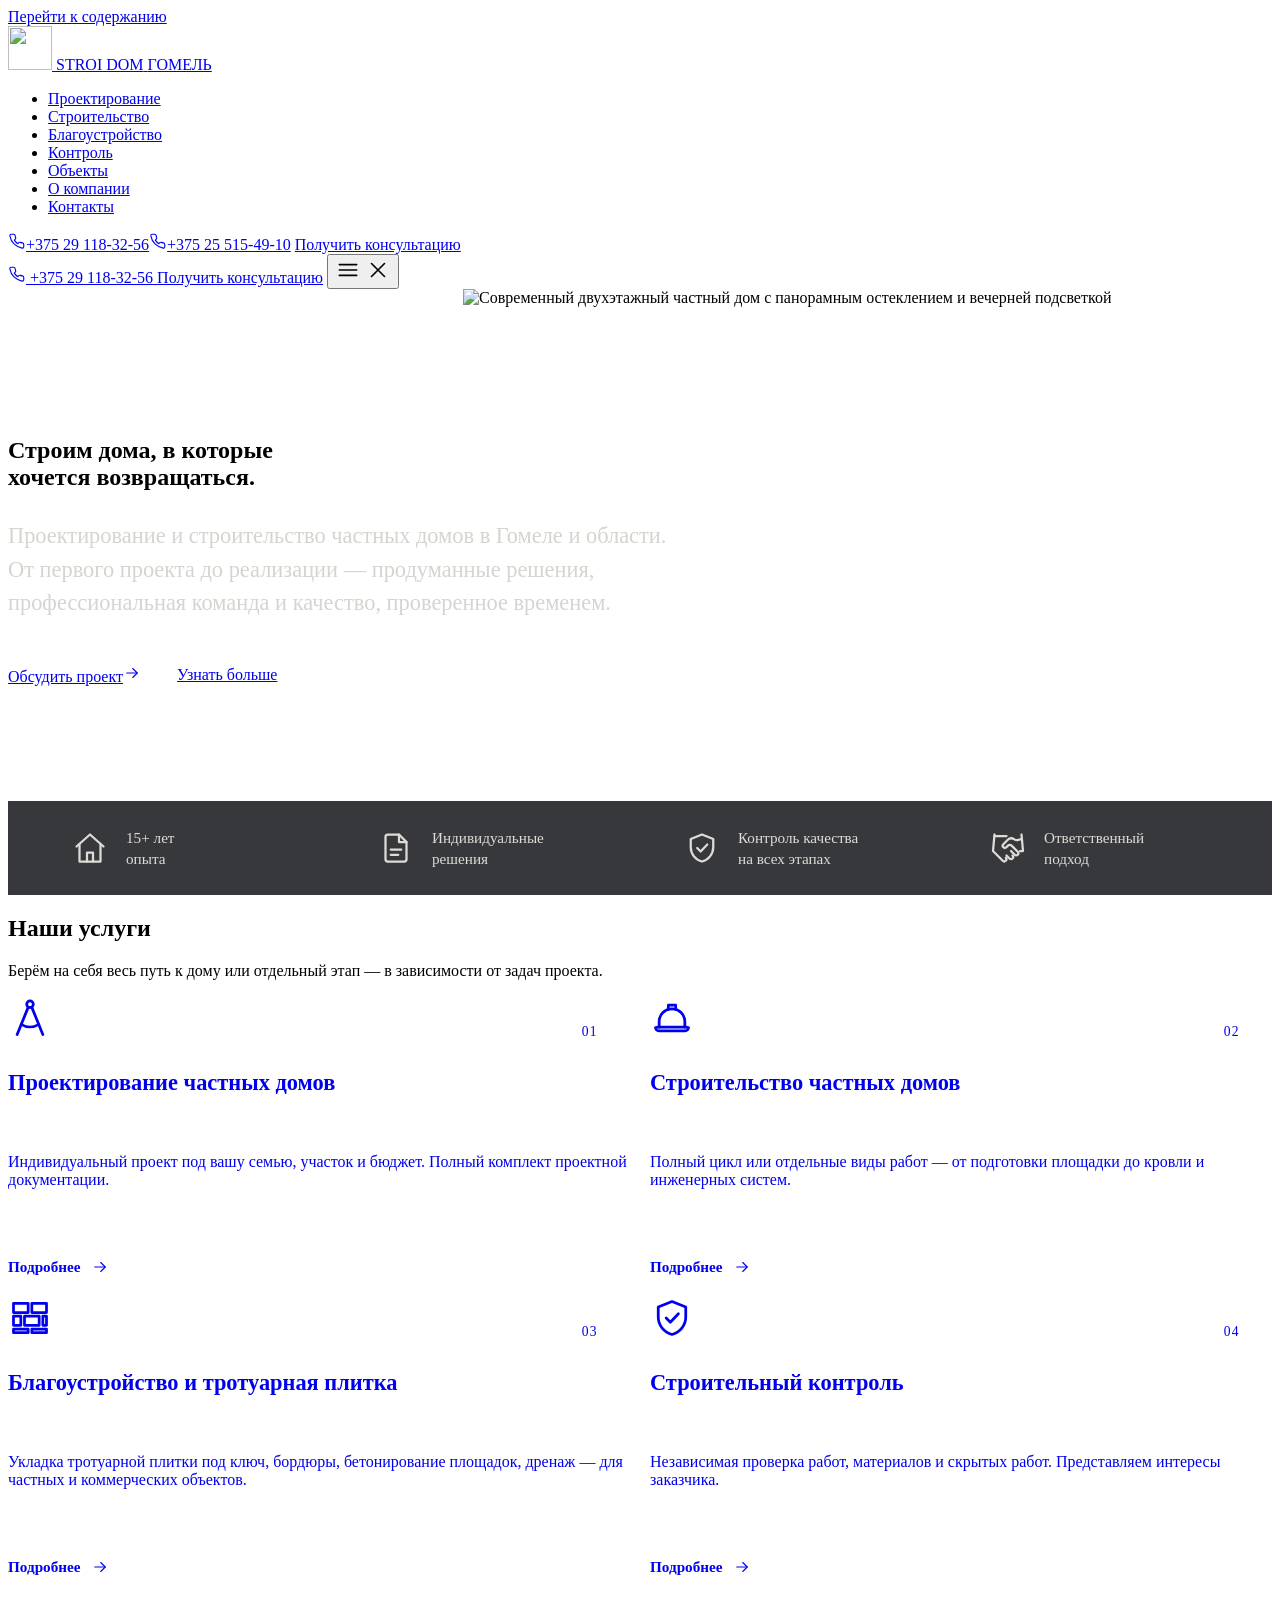
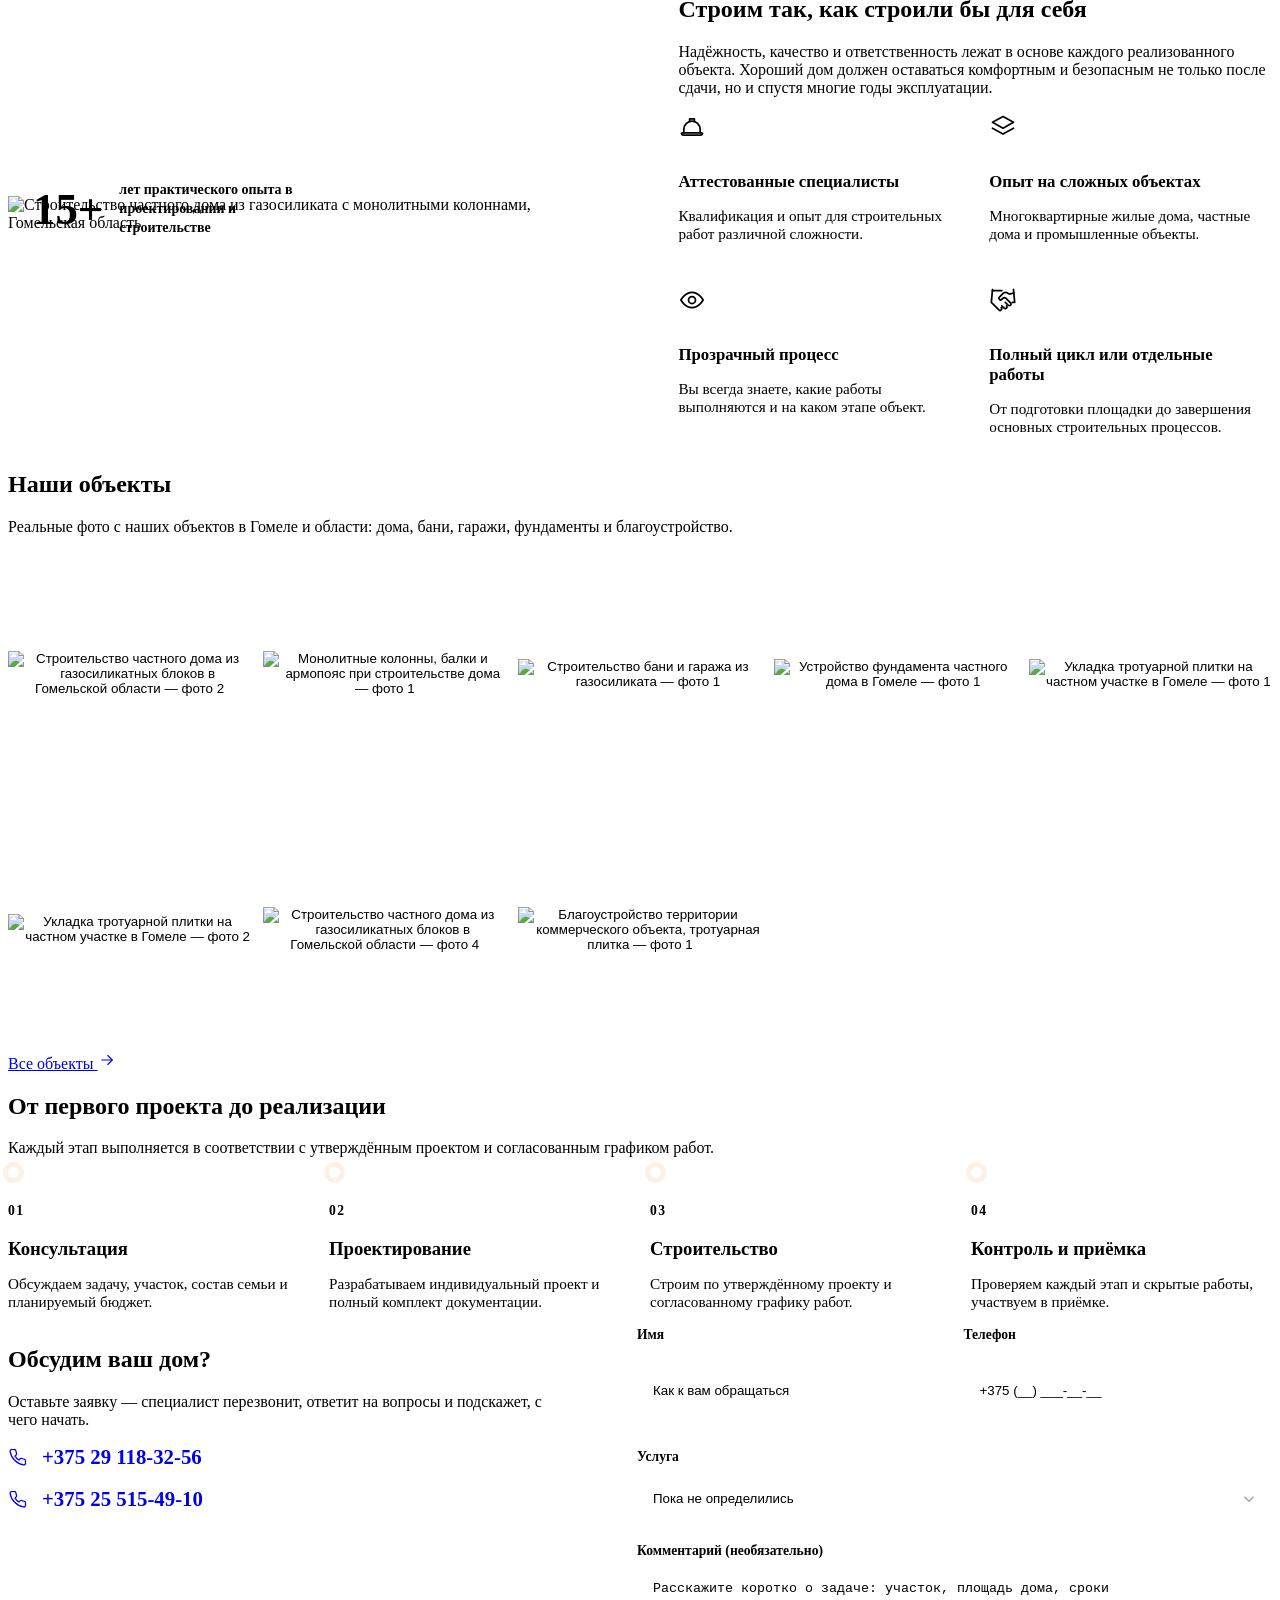
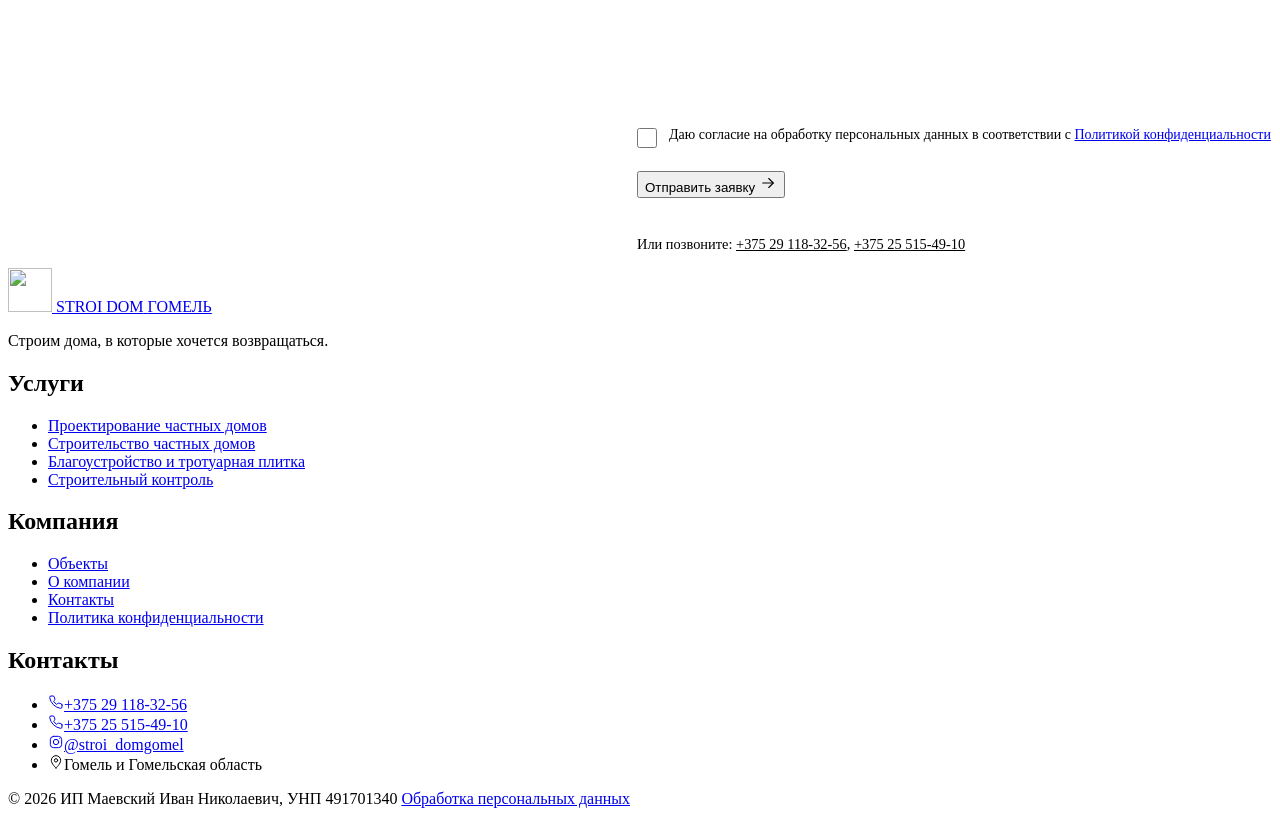
==== index.html @ 39a3c369 "Update preview: fixed mobile menu, logo mark, photo gallery" ====
<!DOCTYPE html><html lang="ru"> <head><meta charset="utf-8"><meta name="viewport" content="width=device-width, initial-scale=1"><title>Проектирование и строительство частных домов в Гомеле — Строй Дом</title><meta name="description" content="Проектирование и строительство частных домов в Гомеле и Гомельской области, строительный контроль. Аттестованные специалисты, более 15 лет опыта, гарантия 3 года. Бесплатная консультация."><link rel="canonical" href="https://mad-ninja.github.io/"><meta name="robots" content="noindex, nofollow"><meta property="og:type" content="website"><meta property="og:locale" content="ru_BY"><meta property="og:site_name" content="Строй Дом"><meta property="og:title" content="Проектирование и строительство частных домов в Гомеле — Строй Дом"><meta property="og:description" content="Проектирование и строительство частных домов в Гомеле и Гомельской области, строительный контроль. Аттестованные специалисты, более 15 лет опыта, гарантия 3 года. Бесплатная консультация."><meta property="og:url" content="https://mad-ninja.github.io/"><meta property="og:image" content="https://mad-ninja.github.io/og.jpg"><meta property="og:image:width" content="1200"><meta property="og:image:height" content="630"><meta name="twitter:card" content="summary_large_image"><link rel="icon" href="/stroi-dom-preview/favicon.svg" type="image/svg+xml"><link rel="apple-touch-icon" href="/stroi-dom-preview/apple-touch-icon.png"><meta name="theme-color" content="#121316"><link rel="sitemap" href="/stroi-dom-preview/sitemap-index.xml"><script type="application/ld+json">{"@context":"https://schema.org","@type":"HomeAndConstructionBusiness","@id":"https://mad-ninja.github.io/#organization","name":"Строй Дом","slogan":"Строим дома, в которые хочется возвращаться.","description":"Проектирование и строительство частных домов в Гомеле и Гомельской области, строительный контроль. Аттестованные специалисты, более 15 лет практического опыта.","url":"https://mad-ninja.github.io/stroi-dom-preview/","logo":"https://mad-ninja.github.io/favicon.svg","image":"https://mad-ninja.github.io/og.jpg","telephone":["+375291183256","+375255154910"],"areaServed":"Гомель и Гомельская область","address":{"@type":"PostalAddress","addressLocality":"Гомель","addressRegion":"Гомельская область","addressCountry":"BY"},"sameAs":["https://www.instagram.com/stroi_domgomel/"],"legalName":"ИП Маевский Иван Николаевич","taxID":"491701340"}</script><script>document.documentElement.classList.add('js');</script><link rel="stylesheet" href="/stroi-dom-preview/_astro/blagoustrojstvo.CrqkXJ3T.css">
<style>.hero[data-astro-cid-bbe6dxrz]{position:relative;overflow:hidden;background:var(--bg)}.hero__media[data-astro-cid-bbe6dxrz]{position:absolute;top:0;right:0;bottom:92px;width:64%}.hero__media[data-astro-cid-bbe6dxrz] img{width:100%;height:100%;object-fit:cover;object-position:center}.hero__media[data-astro-cid-bbe6dxrz]:after{content:"";position:absolute;inset:0;background:linear-gradient(90deg,var(--bg) 0%,rgba(18,19,22,.75) 22%,rgba(18,19,22,0) 55%),linear-gradient(0deg,var(--bg) 0%,rgba(18,19,22,0) 30%)}.hero__content[data-astro-cid-bbe6dxrz]{position:relative;z-index:1;padding-block:clamp(72px,10vw,150px) clamp(80px,9vw,140px)}.hero__title[data-astro-cid-bbe6dxrz]{max-width:11.5em}.hero__title[data-astro-cid-bbe6dxrz] em{font-style:normal;color:var(--accent)}.hero__lead[data-astro-cid-bbe6dxrz]{margin-top:28px;max-width:30em;font-size:clamp(1.1rem,1rem + .5vw,1.4rem);color:#d6d4cf;line-height:1.5}.hero__lead[data-astro-cid-bbe6dxrz] em{font-style:normal;color:var(--accent)}.hero__actions[data-astro-cid-bbe6dxrz]{display:flex;flex-wrap:wrap;align-items:center;gap:20px 36px;margin-top:44px}.hero__features[data-astro-cid-bbe6dxrz]{position:relative;z-index:1;border-block:1px solid var(--line);background:#17181cdb;backdrop-filter:blur(8px)}.hero__features-list[data-astro-cid-bbe6dxrz]{list-style:none;margin:0 auto;display:grid;grid-template-columns:repeat(4,1fr)}.hero__features-list[data-astro-cid-bbe6dxrz] li[data-astro-cid-bbe6dxrz]{display:flex;align-items:center;gap:18px;padding:26px 24px;font-size:.95rem;line-height:1.4;color:#dedcd7}.hero__features-list[data-astro-cid-bbe6dxrz] li[data-astro-cid-bbe6dxrz]+li[data-astro-cid-bbe6dxrz]{border-left:1px solid var(--line)}.hero__features-list[data-astro-cid-bbe6dxrz] svg{flex:none}@media(max-width:980px){.hero__features-list[data-astro-cid-bbe6dxrz]{grid-template-columns:repeat(2,1fr)}.hero__features-list[data-astro-cid-bbe6dxrz] li[data-astro-cid-bbe6dxrz]:nth-child(3){border-left:0}.hero__features-list[data-astro-cid-bbe6dxrz] li[data-astro-cid-bbe6dxrz]:nth-child(n+3){border-top:1px solid var(--line)}}@media(max-width:860px){.hero[data-astro-cid-bbe6dxrz]{display:flex;flex-direction:column}.hero__media[data-astro-cid-bbe6dxrz]{position:relative;width:100%;aspect-ratio:16 / 10;bottom:auto;order:-1}.hero__media[data-astro-cid-bbe6dxrz]:after{background:linear-gradient(0deg,var(--bg) 0%,rgba(18,19,22,0) 45%)}.hero__content[data-astro-cid-bbe6dxrz]{padding-block:8px 56px;margin-top:-32px}}@media(max-width:520px){.hero__features-list[data-astro-cid-bbe6dxrz]{grid-template-columns:1fr;padding:0}.hero__features-list[data-astro-cid-bbe6dxrz] li[data-astro-cid-bbe6dxrz]{padding:18px var(--gutter);border-left:0!important}.hero__features-list[data-astro-cid-bbe6dxrz] li[data-astro-cid-bbe6dxrz]+li[data-astro-cid-bbe6dxrz]{border-top:1px solid var(--line)}.hero__actions[data-astro-cid-bbe6dxrz] .btn--primary[data-astro-cid-bbe6dxrz]{width:100%}}
.lead-form[data-astro-cid-xyq5hly5]{display:grid;gap:22px}.lead-form__grid[data-astro-cid-xyq5hly5]{display:grid;grid-template-columns:1fr 1fr;gap:18px}.field[data-astro-cid-xyq5hly5]{display:grid;gap:8px}.field--wide[data-astro-cid-xyq5hly5]{grid-column:1 / -1}.field__label[data-astro-cid-xyq5hly5]{font-size:.85rem;font-weight:600;color:var(--text-muted)}.field[data-astro-cid-xyq5hly5] input[data-astro-cid-xyq5hly5],.field[data-astro-cid-xyq5hly5] select[data-astro-cid-xyq5hly5],.field[data-astro-cid-xyq5hly5] textarea[data-astro-cid-xyq5hly5]{width:100%;min-height:52px;padding:14px 16px;border-radius:var(--radius);background:var(--bg);border:1px solid var(--line-strong);color:var(--text);transition:border-color .2s}.field[data-astro-cid-xyq5hly5] textarea[data-astro-cid-xyq5hly5]{resize:vertical;min-height:110px}.field[data-astro-cid-xyq5hly5] select[data-astro-cid-xyq5hly5]{appearance:none;background-image:url("data:image/svg+xml,%3Csvg xmlns='http://www.w3.org/2000/svg' viewBox='0 0 24 24' fill='none' stroke='%23a3a29e' stroke-width='2'%3E%3Cpath d='m6 9 6 6 6-6'/%3E%3C/svg%3E");background-repeat:no-repeat;background-position:right 14px center;background-size:18px;padding-right:44px}.field[data-astro-cid-xyq5hly5] input[data-astro-cid-xyq5hly5]::placeholder,.field[data-astro-cid-xyq5hly5] textarea[data-astro-cid-xyq5hly5]::placeholder{color:var(--text-dim)}.field[data-astro-cid-xyq5hly5] input[data-astro-cid-xyq5hly5]:focus,.field[data-astro-cid-xyq5hly5] select[data-astro-cid-xyq5hly5]:focus,.field[data-astro-cid-xyq5hly5] textarea[data-astro-cid-xyq5hly5]:focus{outline:none;border-color:var(--accent)}.field[data-astro-cid-xyq5hly5].is-invalid input[data-astro-cid-xyq5hly5]{border-color:var(--danger)}.hp[data-astro-cid-xyq5hly5]{position:absolute;left:-9999px;width:1px;height:1px;overflow:hidden}.consent[data-astro-cid-xyq5hly5]{display:flex;gap:12px;align-items:flex-start;font-size:.875rem;color:var(--text-muted);cursor:pointer}.consent[data-astro-cid-xyq5hly5] input[data-astro-cid-xyq5hly5]{flex:none;width:20px;height:20px;margin:1px 0 0;accent-color:var(--accent)}.consent[data-astro-cid-xyq5hly5].is-invalid{color:var(--danger)}.lead-form__footer[data-astro-cid-xyq5hly5]{display:flex;align-items:center;gap:20px;flex-wrap:wrap}.lead-form__status[data-astro-cid-xyq5hly5]{font-size:.95rem}.lead-form__status[data-astro-cid-xyq5hly5].is-ok{color:#8fcf9a}.lead-form__status[data-astro-cid-xyq5hly5].is-error{color:var(--danger)}.lead-form__alt[data-astro-cid-xyq5hly5]{font-size:.9rem}.lead-form__alt[data-astro-cid-xyq5hly5] a[data-astro-cid-xyq5hly5]{color:var(--text);white-space:nowrap}@media(max-width:600px){.lead-form__grid[data-astro-cid-xyq5hly5]{grid-template-columns:1fr}.lead-form__footer[data-astro-cid-xyq5hly5] .btn[data-astro-cid-xyq5hly5]{width:100%}}
.gallery[data-astro-cid-ihllb3az]{display:grid;grid-template-columns:repeat(auto-fill,minmax(230px,1fr));gap:12px}.gallery__item[data-astro-cid-ihllb3az]{position:relative;padding:0;border:0;border-radius:var(--radius);overflow:hidden;cursor:zoom-in;aspect-ratio:1;background:var(--surface)}.gallery__item[data-astro-cid-ihllb3az] img{width:100%;height:100%;object-fit:cover;transition:transform .5s var(--ease),opacity .3s}.gallery__item[data-astro-cid-ihllb3az]:hover img{transform:scale(1.04)}.gallery__item[data-astro-cid-ihllb3az].is-hidden{display:none}@media(max-width:600px){.gallery[data-astro-cid-ihllb3az]{grid-template-columns:1fr 1fr;gap:8px}}.lightbox[data-astro-cid-ihllb3az]{width:100vw;height:100vh;max-width:none;max-height:none;margin:0;padding:0;border:0;background:#08080af0}.lightbox[data-astro-cid-ihllb3az]::backdrop{background:transparent}.lightbox__body[data-astro-cid-ihllb3az]{width:100%;height:100%;display:grid;place-items:center;padding:56px 16px}.lightbox__body[data-astro-cid-ihllb3az] img{max-width:100%;max-height:calc(100vh - 112px);width:auto;height:auto;object-fit:contain;border-radius:var(--radius)}.lightbox__btn[data-astro-cid-ihllb3az]{position:absolute;width:48px;height:48px;border-radius:50%;border:1px solid var(--line-strong);background:#121316b3;color:var(--text);font-size:1.6rem;line-height:1;cursor:pointer}.lightbox__btn[data-astro-cid-ihllb3az]:hover{border-color:var(--accent);color:var(--accent)}.lightbox__close[data-astro-cid-ihllb3az]{top:16px;right:16px;font-size:1.1rem}.lightbox__prev[data-astro-cid-ihllb3az]{left:16px;top:50%;transform:translateY(-50%)}.lightbox__next[data-astro-cid-ihllb3az]{right:16px;top:50%;transform:translateY(-50%)}
.cta[data-astro-cid-ne56ttnc]{background:radial-gradient(1200px 500px at 10% 0%,rgba(217,167,91,.08),transparent 60%),var(--bg-2)}.cta__grid[data-astro-cid-ne56ttnc]{display:grid;grid-template-columns:1fr 1.15fr;gap:clamp(32px,6vw,96px);align-items:start}.cta__intro[data-astro-cid-ne56ttnc] h2 em{font-style:normal;color:var(--accent)}.cta__contacts[data-astro-cid-ne56ttnc]{list-style:none;margin:0;padding:0;display:grid;gap:16px}.cta__contacts[data-astro-cid-ne56ttnc] a[data-astro-cid-ne56ttnc]{display:inline-flex;align-items:center;gap:14px;font-size:1.3rem;font-weight:600;text-decoration:none}.cta__contacts[data-astro-cid-ne56ttnc] a[data-astro-cid-ne56ttnc]:hover{color:var(--accent)}@media(max-width:900px){.cta__grid[data-astro-cid-ne56ttnc]{grid-template-columns:1fr}}
.services[data-astro-cid-j7pv25f6]{display:grid;grid-template-columns:repeat(2,1fr);gap:20px}.objects-more[data-astro-cid-j7pv25f6]{margin-top:32px}.service[data-astro-cid-j7pv25f6]{position:relative;display:flex;flex-direction:column;gap:18px;text-decoration:none;min-height:280px;transition:border-color .25s var(--ease),transform .25s var(--ease),background-color .25s var(--ease)}.service[data-astro-cid-j7pv25f6]:hover{border-color:#d9a75b80;background:var(--surface-2)}.service[data-astro-cid-j7pv25f6] h3[data-astro-cid-j7pv25f6]{font-size:1.4rem;margin-top:12px}.service__num[data-astro-cid-j7pv25f6]{position:absolute;top:28px;right:32px;font-size:.85rem;color:var(--text-dim);letter-spacing:.1em}.service__more[data-astro-cid-j7pv25f6]{margin-top:auto;display:inline-flex;align-items:center;gap:10px;color:var(--accent);font-weight:600;font-size:.95rem}.service[data-astro-cid-j7pv25f6]:hover .service__more[data-astro-cid-j7pv25f6] svg{transform:translate(4px)}.service__more[data-astro-cid-j7pv25f6] svg{transition:transform .2s var(--ease)}.about[data-astro-cid-j7pv25f6]{display:grid;grid-template-columns:1fr 1fr;gap:clamp(36px,6vw,96px);align-items:center}.about__media[data-astro-cid-j7pv25f6]{position:relative}.about__media[data-astro-cid-j7pv25f6] img{width:100%;aspect-ratio:4 / 3.4;object-fit:cover;border-radius:var(--radius-lg)}.about__badge[data-astro-cid-j7pv25f6]{position:absolute;left:-1px;bottom:-28px;max-width:280px;padding:22px 26px;background:var(--accent);color:var(--accent-ink);border-radius:var(--radius-lg);display:flex;gap:16px;align-items:center}.about__badge[data-astro-cid-j7pv25f6] strong[data-astro-cid-j7pv25f6]{font-size:2.8rem;line-height:1;font-weight:700}.about__badge[data-astro-cid-j7pv25f6] span[data-astro-cid-j7pv25f6]{font-size:.875rem;font-weight:600;line-height:1.35}.reasons[data-astro-cid-j7pv25f6]{list-style:none;margin:0;padding:0;display:grid;grid-template-columns:1fr 1fr;gap:28px}.reasons[data-astro-cid-j7pv25f6] li[data-astro-cid-j7pv25f6]{display:flex;flex-direction:column;gap:14px}.reasons[data-astro-cid-j7pv25f6] h3[data-astro-cid-j7pv25f6]{font-size:1.05rem;margin-bottom:6px}.reasons[data-astro-cid-j7pv25f6] p[data-astro-cid-j7pv25f6]{font-size:.95rem}.steps[data-astro-cid-j7pv25f6]{list-style:none;margin:0;padding:0;display:grid;grid-template-columns:repeat(4,1fr);gap:20px;counter-reset:s}.steps[data-astro-cid-j7pv25f6] li[data-astro-cid-j7pv25f6]{position:relative;padding-top:30px;border-top:1px solid var(--line-strong)}.steps[data-astro-cid-j7pv25f6] li[data-astro-cid-j7pv25f6]:before{content:"";position:absolute;top:-6px;left:0;width:11px;height:11px;border-radius:50%;background:var(--accent);box-shadow:0 0 0 5px #d9a75b26}.steps__num[data-astro-cid-j7pv25f6]{display:block;font-size:.85rem;color:var(--accent);font-weight:600;letter-spacing:.1em;margin-bottom:10px}.steps[data-astro-cid-j7pv25f6] h3[data-astro-cid-j7pv25f6]{margin-bottom:10px}.steps[data-astro-cid-j7pv25f6] p[data-astro-cid-j7pv25f6]{font-size:.95rem}@media(max-width:980px){.services[data-astro-cid-j7pv25f6]{grid-template-columns:1fr}.service[data-astro-cid-j7pv25f6]{min-height:0}.steps[data-astro-cid-j7pv25f6]{grid-template-columns:1fr 1fr;row-gap:44px}}@media(max-width:900px){.about[data-astro-cid-j7pv25f6]{grid-template-columns:1fr}.about__media[data-astro-cid-j7pv25f6]{margin-bottom:40px}}@media(max-width:560px){.reasons[data-astro-cid-j7pv25f6],.steps[data-astro-cid-j7pv25f6]{grid-template-columns:1fr}.about__badge[data-astro-cid-j7pv25f6]{position:relative;bottom:auto;margin-top:-40px;margin-left:16px;max-width:calc(100% - 32px)}}
</style></head> <body> <a class="skip-link" href="#main">Перейти к содержанию</a> <header class="header" data-header data-astro-cid-3ef6ksr2> <div class="container header__inner" data-astro-cid-3ef6ksr2> <a href="/stroi-dom-preview/" class="logo" aria-label="Строй Дом — на главную" data-astro-cid-tvrurpns> <img class="logo__mark" src="/stroi-dom-preview/logo-mark.png" width="44" height="44" alt="" data-astro-cid-tvrurpns> <span class="logo__text" data-astro-cid-tvrurpns> <span class="logo__main" data-astro-cid-tvrurpns>STROI DOM</span> <span class="logo__sub" data-astro-cid-tvrurpns>ГОМЕЛЬ</span> </span> </a>  <nav class="nav" id="site-nav" aria-label="Основное меню" data-nav data-astro-cid-3ef6ksr2> <ul class="nav__list" data-astro-cid-3ef6ksr2> <li data-astro-cid-3ef6ksr2> <a href="/stroi-dom-preview/proektirovanie/" class="nav__link" data-astro-cid-3ef6ksr2> Проектирование </a> </li><li data-astro-cid-3ef6ksr2> <a href="/stroi-dom-preview/stroitelstvo/" class="nav__link" data-astro-cid-3ef6ksr2> Строительство </a> </li><li data-astro-cid-3ef6ksr2> <a href="/stroi-dom-preview/blagoustrojstvo/" class="nav__link" data-astro-cid-3ef6ksr2> Благоустройство </a> </li><li data-astro-cid-3ef6ksr2> <a href="/stroi-dom-preview/stroitelnyj-kontrol/" class="nav__link" data-astro-cid-3ef6ksr2> Контроль </a> </li><li data-astro-cid-3ef6ksr2> <a href="/stroi-dom-preview/obekty/" class="nav__link" data-astro-cid-3ef6ksr2> Объекты </a> </li><li data-astro-cid-3ef6ksr2> <a href="/stroi-dom-preview/o-kompanii/" class="nav__link" data-astro-cid-3ef6ksr2> О компании </a> </li><li data-astro-cid-3ef6ksr2> <a href="/stroi-dom-preview/kontakty/" class="nav__link" data-astro-cid-3ef6ksr2> Контакты </a> </li> </ul> <div class="nav__mobile-extra" data-astro-cid-3ef6ksr2> <a class="nav__phone" href="tel:+375291183256" data-astro-cid-3ef6ksr2><svg width="18" height="18" viewBox="0 0 24 24" fill="none" stroke="currentColor" stroke-width="1.5" stroke-linecap="round" stroke-linejoin="round" aria-hidden="true"><path d="M21 16.5v3a2 2 0 0 1-2.2 2A19.8 19.8 0 0 1 2.5 5.2 2 2 0 0 1 4.5 3h3a2 2 0 0 1 2 1.7c.1 1 .4 1.9.7 2.8a2 2 0 0 1-.5 2.1L8.4 10.9a16 16 0 0 0 4.7 4.7l1.3-1.3a2 2 0 0 1 2.1-.5c.9.3 1.8.6 2.8.7a2 2 0 0 1 1.7 2Z"/></svg>+375 29 118-32-56</a><a class="nav__phone" href="tel:+375255154910" data-astro-cid-3ef6ksr2><svg width="18" height="18" viewBox="0 0 24 24" fill="none" stroke="currentColor" stroke-width="1.5" stroke-linecap="round" stroke-linejoin="round" aria-hidden="true"><path d="M21 16.5v3a2 2 0 0 1-2.2 2A19.8 19.8 0 0 1 2.5 5.2 2 2 0 0 1 4.5 3h3a2 2 0 0 1 2 1.7c.1 1 .4 1.9.7 2.8a2 2 0 0 1-.5 2.1L8.4 10.9a16 16 0 0 0 4.7 4.7l1.3-1.3a2 2 0 0 1 2.1-.5c.9.3 1.8.6 2.8.7a2 2 0 0 1 1.7 2Z"/></svg>+375 25 515-49-10</a> <a class="btn btn--primary" href="/stroi-dom-preview/kontakty/#zayavka" data-astro-cid-3ef6ksr2>Получить консультацию</a> </div> </nav> <div class="header__actions" data-astro-cid-3ef6ksr2> <a class="header__phone" href="tel:+375291183256" data-astro-cid-3ef6ksr2> <svg class="accent" width="18" height="18" viewBox="0 0 24 24" fill="none" stroke="currentColor" stroke-width="1.5" stroke-linecap="round" stroke-linejoin="round" aria-hidden="true"><path d="M21 16.5v3a2 2 0 0 1-2.2 2A19.8 19.8 0 0 1 2.5 5.2 2 2 0 0 1 4.5 3h3a2 2 0 0 1 2 1.7c.1 1 .4 1.9.7 2.8a2 2 0 0 1-.5 2.1L8.4 10.9a16 16 0 0 0 4.7 4.7l1.3-1.3a2 2 0 0 1 2.1-.5c.9.3 1.8.6 2.8.7a2 2 0 0 1 1.7 2Z"/></svg> <span data-astro-cid-3ef6ksr2>+375 29 118-32-56</span> </a> <a class="btn btn--outline header__cta" href="/stroi-dom-preview/kontakty/#zayavka" data-astro-cid-3ef6ksr2>Получить консультацию</a> <button class="burger" type="button" aria-label="Открыть меню" aria-expanded="false" aria-controls="site-nav" data-burger data-astro-cid-3ef6ksr2> <svg class="burger__open" width="26" height="26" viewBox="0 0 24 24" fill="none" stroke="currentColor" stroke-width="1.5" stroke-linecap="round" stroke-linejoin="round" aria-hidden="true"><path d="M4 7h16M4 12h16M4 17h16"/></svg> <svg class="burger__close" width="26" height="26" viewBox="0 0 24 24" fill="none" stroke="currentColor" stroke-width="1.5" stroke-linecap="round" stroke-linejoin="round" aria-hidden="true"><path d="M6 6l12 12M18 6 6 18"/></svg> </button> </div> </div> </header>  <script type="module">const t=document.querySelector("[data-burger]"),n=document.querySelector("[data-nav]"),s=e=>{n?.classList.toggle("is-open",e),document.documentElement.classList.toggle("menu-open",e),document.body.style.overflow=e?"hidden":"",t?.setAttribute("aria-expanded",String(e)),t?.setAttribute("aria-label",e?"Закрыть меню":"Открыть меню")};t?.addEventListener("click",()=>s(!n?.classList.contains("is-open")));n?.querySelectorAll("a").forEach(e=>e.addEventListener("click",()=>s(!1)));document.addEventListener("keydown",e=>{e.key==="Escape"&&s(!1)});</script> <main id="main">  <section class="hero" data-astro-cid-bbe6dxrz> <div class="hero__media" data-astro-cid-bbe6dxrz> <img src="/stroi-dom-preview/_astro/hero-home.h_xXpJxt_Z1py81X.webp" srcset="/stroi-dom-preview/_astro/hero-home.h_xXpJxt_Z1hBca5.webp 640w, /stroi-dom-preview/_astro/hero-home.h_xXpJxt_Z1py81X.webp 652w" alt="Современный двухэтажный частный дом с панорамным остеклением и вечерней подсветкой" sizes="(max-width: 860px) 100vw, 62vw" loading="eager" fetchpriority="high" data-astro-cid-bbe6dxrz="true" decoding="async" width="652" height="397"> </div> <div class="container hero__content" data-astro-cid-bbe6dxrz> <h1 class="hero__title" data-astro-cid-bbe6dxrz>Строим дома, в которые хочется <em data-astro-cid-j7pv25f6>возвращаться.</em></h1> <p class="hero__lead" data-astro-cid-bbe6dxrz>Проектирование и строительство частных домов в Гомеле и области. От первого проекта до реализации — продуманные решения, профессиональная команда и качество, проверенное временем.</p> <div class="hero__actions" data-astro-cid-bbe6dxrz> <a class="btn btn--primary" href="#zayavka" data-astro-cid-bbe6dxrz>Обсудить проект<svg width="18" height="18" viewBox="0 0 24 24" fill="none" stroke="currentColor" stroke-width="1.5" stroke-linecap="round" stroke-linejoin="round" aria-hidden="true"><path d="M5 12h14"/><path d="m13 6 6 6-6 6"/></svg></a> <a class="btn btn--link" href="#uslugi" data-astro-cid-bbe6dxrz>Узнать больше</a> </div> </div> <div class="hero__features" data-astro-cid-bbe6dxrz> <ul class="container hero__features-list" data-astro-cid-bbe6dxrz> <li data-astro-cid-bbe6dxrz> <svg class="accent" width="36" height="36" viewBox="0 0 24 24" fill="none" stroke="currentColor" stroke-width="1.5" stroke-linecap="round" stroke-linejoin="round" aria-hidden="true"><path d="M3 11 12 3l9 8"/><path d="M5 9.5V21h14V9.5"/><path d="M10 21v-6h4v6"/></svg> <span data-astro-cid-bbe6dxrz>15+ лет<br>опыта</span> </li><li data-astro-cid-bbe6dxrz> <svg class="accent" width="36" height="36" viewBox="0 0 24 24" fill="none" stroke="currentColor" stroke-width="1.5" stroke-linecap="round" stroke-linejoin="round" aria-hidden="true"><path d="M14 3H6.5A1.5 1.5 0 0 0 5 4.5v15A1.5 1.5 0 0 0 6.5 21h11a1.5 1.5 0 0 0 1.5-1.5V8l-5-5Z"/><path d="M14 3v5h5"/><path d="M8.5 13h7M8.5 16.5h5"/></svg> <span data-astro-cid-bbe6dxrz>Индивидуальные<br>решения</span> </li><li data-astro-cid-bbe6dxrz> <svg class="accent" width="36" height="36" viewBox="0 0 24 24" fill="none" stroke="currentColor" stroke-width="1.5" stroke-linecap="round" stroke-linejoin="round" aria-hidden="true"><path d="M12 3 4.5 6v5.5c0 4.6 3.2 8.4 7.5 9.5 4.3-1.1 7.5-4.9 7.5-9.5V6L12 3Z"/><path d="m8.8 12 2.3 2.3 4.4-4.6"/></svg> <span data-astro-cid-bbe6dxrz>Контроль качества<br>на всех этапах</span> </li><li data-astro-cid-bbe6dxrz> <svg class="accent" width="36" height="36" viewBox="0 0 24 24" fill="none" stroke="currentColor" stroke-width="1.5" stroke-linecap="round" stroke-linejoin="round" aria-hidden="true"><path d="m11 17 2 2a1.4 1.4 0 0 0 2-2"/><path d="m14 14 2.5 2.5a1.4 1.4 0 0 0 2-2l-3.9-3.9a2 2 0 0 0-2.8 0l-.9.9a1.4 1.4 0 0 1-2-2l2.8-2.8a3.6 3.6 0 0 1 4.4-.6l.4.3a2.6 2.6 0 0 0 1.9.3L21 6"/><path d="m21 3 1 11h-2"/><path d="M3 3 2 14l6.5 6.5a1.4 1.4 0 0 0 2-2"/><path d="M3 4h8"/></svg> <span data-astro-cid-bbe6dxrz>Ответственный<br>подход</span> </li> </ul> </div> </section>  <section class="section" id="uslugi" data-astro-cid-j7pv25f6> <div class="container" data-astro-cid-j7pv25f6> <div class="section-head reveal" data-astro-cid-j7pv25f6> <h2 data-astro-cid-j7pv25f6>Наши услуги</h2> <p data-astro-cid-j7pv25f6>Берём на себя весь путь к дому или отдельный этап — в зависимости от задач проекта.</p> </div> <div class="services" data-astro-cid-j7pv25f6> <a class="card service reveal" href="/stroi-dom-preview/proektirovanie/" style="transition-delay:0ms" data-astro-cid-j7pv25f6> <span class="service__num" data-astro-cid-j7pv25f6>01</span> <svg class="accent" width="44" height="44" viewBox="0 0 24 24" fill="none" stroke="currentColor" stroke-width="1.5" stroke-linecap="round" stroke-linejoin="round" aria-hidden="true"><circle cx="12" cy="4.5" r="1.8"/><path d="M11 6.2 5 21"/><path d="M13 6.2 19 21"/><path d="M7.2 15.5a9 9 0 0 0 9.6 0"/></svg> <h3 data-astro-cid-j7pv25f6>Проектирование частных домов</h3> <p class="muted" data-astro-cid-j7pv25f6>Индивидуальный проект под вашу семью, участок и бюджет. Полный комплект проектной документации.</p> <span class="service__more" data-astro-cid-j7pv25f6>Подробнее <svg width="18" height="18" viewBox="0 0 24 24" fill="none" stroke="currentColor" stroke-width="1.5" stroke-linecap="round" stroke-linejoin="round" aria-hidden="true"><path d="M5 12h14"/><path d="m13 6 6 6-6 6"/></svg></span> </a><a class="card service reveal" href="/stroi-dom-preview/stroitelstvo/" style="transition-delay:80ms" data-astro-cid-j7pv25f6> <span class="service__num" data-astro-cid-j7pv25f6>02</span> <svg class="accent" width="44" height="44" viewBox="0 0 24 24" fill="none" stroke="currentColor" stroke-width="1.5" stroke-linecap="round" stroke-linejoin="round" aria-hidden="true"><path d="M4 17h16"/><path d="M5 17v-3a7 7 0 0 1 14 0v3"/><path d="M10 7.3V5h4v2.3"/><path d="M3 17.2c0 1 .8 1.8 1.8 1.8h14.4c1 0 1.8-.8 1.8-1.8"/></svg> <h3 data-astro-cid-j7pv25f6>Строительство частных домов</h3> <p class="muted" data-astro-cid-j7pv25f6>Полный цикл или отдельные виды работ — от подготовки площадки до кровли и инженерных систем.</p> <span class="service__more" data-astro-cid-j7pv25f6>Подробнее <svg width="18" height="18" viewBox="0 0 24 24" fill="none" stroke="currentColor" stroke-width="1.5" stroke-linecap="round" stroke-linejoin="round" aria-hidden="true"><path d="M5 12h14"/><path d="m13 6 6 6-6 6"/></svg></span> </a><a class="card service reveal" href="/stroi-dom-preview/blagoustrojstvo/" style="transition-delay:160ms" data-astro-cid-j7pv25f6> <span class="service__num" data-astro-cid-j7pv25f6>03</span> <svg class="accent" width="44" height="44" viewBox="0 0 24 24" fill="none" stroke="currentColor" stroke-width="1.5" stroke-linecap="round" stroke-linejoin="round" aria-hidden="true"><path d="M3 4h8v5H3zM13 4h8v5h-8zM3 11h4v5H3zM9 11h8v5H9zM19 11h2v5h-2zM3 18h8v2H3zM13 18h8v2h-8z"/></svg> <h3 data-astro-cid-j7pv25f6>Благоустройство и тротуарная плитка</h3> <p class="muted" data-astro-cid-j7pv25f6>Укладка тротуарной плитки под ключ, бордюры, бетонирование площадок, дренаж — для частных и коммерческих объектов.</p> <span class="service__more" data-astro-cid-j7pv25f6>Подробнее <svg width="18" height="18" viewBox="0 0 24 24" fill="none" stroke="currentColor" stroke-width="1.5" stroke-linecap="round" stroke-linejoin="round" aria-hidden="true"><path d="M5 12h14"/><path d="m13 6 6 6-6 6"/></svg></span> </a><a class="card service reveal" href="/stroi-dom-preview/stroitelnyj-kontrol/" style="transition-delay:240ms" data-astro-cid-j7pv25f6> <span class="service__num" data-astro-cid-j7pv25f6>04</span> <svg class="accent" width="44" height="44" viewBox="0 0 24 24" fill="none" stroke="currentColor" stroke-width="1.5" stroke-linecap="round" stroke-linejoin="round" aria-hidden="true"><path d="M12 3 4.5 6v5.5c0 4.6 3.2 8.4 7.5 9.5 4.3-1.1 7.5-4.9 7.5-9.5V6L12 3Z"/><path d="m8.8 12 2.3 2.3 4.4-4.6"/></svg> <h3 data-astro-cid-j7pv25f6>Строительный контроль</h3> <p class="muted" data-astro-cid-j7pv25f6>Независимая проверка работ, материалов и скрытых работ. Представляем интересы заказчика.</p> <span class="service__more" data-astro-cid-j7pv25f6>Подробнее <svg width="18" height="18" viewBox="0 0 24 24" fill="none" stroke="currentColor" stroke-width="1.5" stroke-linecap="round" stroke-linejoin="round" aria-hidden="true"><path d="M5 12h14"/><path d="m13 6 6 6-6 6"/></svg></span> </a> </div> </div> </section> <section class="section section--alt" data-astro-cid-j7pv25f6> <div class="container about" data-astro-cid-j7pv25f6> <div class="about__media reveal" data-astro-cid-j7pv25f6> <img src="/stroi-dom-preview/_astro/doma-01.DMhDCFAR_xTQhu.webp" srcset="/stroi-dom-preview/_astro/doma-01.DMhDCFAR_1G0lB4.webp 480w, /stroi-dom-preview/_astro/doma-01.DMhDCFAR_1nXbla.webp 720w, /stroi-dom-preview/_astro/doma-01.DMhDCFAR_IB1DW.webp 1080w" alt="Строительство частного дома из газосиликата с монолитными колоннами, Гомельская область" sizes="(max-width: 900px) 100vw, 50vw" data-astro-cid-j7pv25f6="true" loading="lazy" decoding="async" fetchpriority="auto" width="1440" height="1440"> <div class="about__badge" data-astro-cid-j7pv25f6> <strong data-astro-cid-j7pv25f6>15+</strong> <span data-astro-cid-j7pv25f6>лет практического опыта в проектировании и строительстве</span> </div> </div> <div class="reveal" data-astro-cid-j7pv25f6> <div class="section-head" data-astro-cid-j7pv25f6> <h2 data-astro-cid-j7pv25f6>Строим так, как строили бы для себя</h2> <p data-astro-cid-j7pv25f6>Надёжность, качество и ответственность лежат в основе каждого реализованного объекта. Хороший дом должен оставаться комфортным и безопасным не только после сдачи, но и спустя многие годы эксплуатации.</p> </div> <ul class="reasons" data-astro-cid-j7pv25f6> <li data-astro-cid-j7pv25f6> <svg class="accent" width="28" height="28" viewBox="0 0 24 24" fill="none" stroke="currentColor" stroke-width="1.5" stroke-linecap="round" stroke-linejoin="round" aria-hidden="true"><path d="M4 17h16"/><path d="M5 17v-3a7 7 0 0 1 14 0v3"/><path d="M10 7.3V5h4v2.3"/><path d="M3 17.2c0 1 .8 1.8 1.8 1.8h14.4c1 0 1.8-.8 1.8-1.8"/></svg> <div data-astro-cid-j7pv25f6><h3 data-astro-cid-j7pv25f6>Аттестованные специалисты</h3><p class="muted" data-astro-cid-j7pv25f6>Квалификация и опыт для строительных работ различной сложности.</p></div> </li><li data-astro-cid-j7pv25f6> <svg class="accent" width="28" height="28" viewBox="0 0 24 24" fill="none" stroke="currentColor" stroke-width="1.5" stroke-linecap="round" stroke-linejoin="round" aria-hidden="true"><path d="m12 3 9 5-9 5-9-5 9-5Z"/><path d="m3 13 9 5 9-5"/></svg> <div data-astro-cid-j7pv25f6><h3 data-astro-cid-j7pv25f6>Опыт на сложных объектах</h3><p class="muted" data-astro-cid-j7pv25f6>Многоквартирные жилые дома, частные дома и промышленные объекты.</p></div> </li><li data-astro-cid-j7pv25f6> <svg class="accent" width="28" height="28" viewBox="0 0 24 24" fill="none" stroke="currentColor" stroke-width="1.5" stroke-linecap="round" stroke-linejoin="round" aria-hidden="true"><path d="M2.5 12S6 5.5 12 5.5 21.5 12 21.5 12 18 18.5 12 18.5 2.5 12 2.5 12Z"/><circle cx="12" cy="12" r="3"/></svg> <div data-astro-cid-j7pv25f6><h3 data-astro-cid-j7pv25f6>Прозрачный процесс</h3><p class="muted" data-astro-cid-j7pv25f6>Вы всегда знаете, какие работы выполняются и на каком этапе объект.</p></div> </li><li data-astro-cid-j7pv25f6> <svg class="accent" width="28" height="28" viewBox="0 0 24 24" fill="none" stroke="currentColor" stroke-width="1.5" stroke-linecap="round" stroke-linejoin="round" aria-hidden="true"><path d="m11 17 2 2a1.4 1.4 0 0 0 2-2"/><path d="m14 14 2.5 2.5a1.4 1.4 0 0 0 2-2l-3.9-3.9a2 2 0 0 0-2.8 0l-.9.9a1.4 1.4 0 0 1-2-2l2.8-2.8a3.6 3.6 0 0 1 4.4-.6l.4.3a2.6 2.6 0 0 0 1.9.3L21 6"/><path d="m21 3 1 11h-2"/><path d="M3 3 2 14l6.5 6.5a1.4 1.4 0 0 0 2-2"/><path d="M3 4h8"/></svg> <div data-astro-cid-j7pv25f6><h3 data-astro-cid-j7pv25f6>Полный цикл или отдельные работы</h3><p class="muted" data-astro-cid-j7pv25f6>От подготовки площадки до завершения основных строительных процессов.</p></div> </li> </ul> </div> </div> </section> <section class="section" data-astro-cid-j7pv25f6> <div class="container" data-astro-cid-j7pv25f6> <div class="section-head reveal" data-astro-cid-j7pv25f6> <h2 data-astro-cid-j7pv25f6>Наши объекты</h2> <p data-astro-cid-j7pv25f6>Реальные фото с наших объектов в Гомеле и области: дома, бани, гаражи, фундаменты и благоустройство.</p> </div> <div class="gallery" data-gallery data-astro-cid-ihllb3az> <button class="gallery__item" type="button" data-category="doma" data-index="0" aria-label="Открыть фото: Строительство частного дома из газосиликатных блоков в Гомельской области — фото 2" data-astro-cid-ihllb3az> <img src="/stroi-dom-preview/_astro/doma-02.Dkq84gew_1pGfTE.webp" srcset="/stroi-dom-preview/_astro/doma-02.Dkq84gew_2wWkE5.webp 360w, /stroi-dom-preview/_astro/doma-02.Dkq84gew_2ne2Ci.webp 540w" alt="Строительство частного дома из газосиликатных блоков в Гомельской области — фото 2" sizes="(max-width: 600px) 50vw, (max-width: 1000px) 33vw, 300px" loading="lazy" data-astro-cid-ihllb3az="true" decoding="async" fetchpriority="auto" width="1440" height="1913"> <span class="gallery__full" hidden data-full data-astro-cid-ihllb3az> <img src="/stroi-dom-preview/_astro/doma-02.Dkq84gew_1pGfTE.webp" srcset="/stroi-dom-preview/_astro/doma-02.Dkq84gew_Zp0Lzg.webp 960w, /stroi-dom-preview/_astro/doma-02.Dkq84gew_1pGfTE.webp 1440w" alt="Строительство частного дома из газосиликатных блоков в Гомельской области — фото 2" sizes="92vw" loading="lazy" data-astro-cid-ihllb3az="true" decoding="async" fetchpriority="auto" width="1440" height="1913"> </span> </button><button class="gallery__item" type="button" data-category="monolit" data-index="1" aria-label="Открыть фото: Монолитные колонны, балки и армопояс при строительстве дома — фото 1" data-astro-cid-ihllb3az> <img src="/stroi-dom-preview/_astro/monolit-01.DX2F37zd_XVYW9.webp" srcset="/stroi-dom-preview/_astro/monolit-01.DX2F37zd_2sL0bF.webp 360w, /stroi-dom-preview/_astro/monolit-01.DX2F37zd_2qmI6l.webp 540w" alt="Монолитные колонны, балки и армопояс при строительстве дома — фото 1" sizes="(max-width: 600px) 50vw, (max-width: 1000px) 33vw, 300px" loading="lazy" data-astro-cid-ihllb3az="true" decoding="async" fetchpriority="auto" width="1080" height="1080"> <span class="gallery__full" hidden data-full data-astro-cid-ihllb3az> <img src="/stroi-dom-preview/_astro/monolit-01.DX2F37zd_XVYW9.webp" srcset="/stroi-dom-preview/_astro/monolit-01.DX2F37zd_1ki6rR.webp 960w, /stroi-dom-preview/_astro/monolit-01.DX2F37zd_XVYW9.webp 1080w" alt="Монолитные колонны, балки и армопояс при строительстве дома — фото 1" sizes="92vw" loading="lazy" data-astro-cid-ihllb3az="true" decoding="async" fetchpriority="auto" width="1080" height="1080"> </span> </button><button class="gallery__item" type="button" data-category="bani-garazhi" data-index="2" aria-label="Открыть фото: Строительство бани и гаража из газосиликата — фото 1" data-astro-cid-ihllb3az> <img src="/stroi-dom-preview/_astro/bani-garazhi-01.DSw0M2ZB_Z1Ev8d.webp" srcset="/stroi-dom-preview/_astro/bani-garazhi-01.DSw0M2ZB_Z2qcGyn.webp 360w, /stroi-dom-preview/_astro/bani-garazhi-01.DSw0M2ZB_Z2tRxdG.webp 540w" alt="Строительство бани и гаража из газосиликата — фото 1" sizes="(max-width: 600px) 50vw, (max-width: 1000px) 33vw, 300px" loading="lazy" data-astro-cid-ihllb3az="true" decoding="async" fetchpriority="auto" width="1080" height="1350"> <span class="gallery__full" hidden data-full data-astro-cid-ihllb3az> <img src="/stroi-dom-preview/_astro/bani-garazhi-01.DSw0M2ZB_Z1Ev8d.webp" srcset="/stroi-dom-preview/_astro/bani-garazhi-01.DSw0M2ZB_2qOuzm.webp 960w, /stroi-dom-preview/_astro/bani-garazhi-01.DSw0M2ZB_Z1Ev8d.webp 1080w" alt="Строительство бани и гаража из газосиликата — фото 1" sizes="92vw" loading="lazy" data-astro-cid-ihllb3az="true" decoding="async" fetchpriority="auto" width="1080" height="1350"> </span> </button><button class="gallery__item" type="button" data-category="fundament" data-index="3" aria-label="Открыть фото: Устройство фундамента частного дома в Гомеле — фото 1" data-astro-cid-ihllb3az> <img src="/stroi-dom-preview/_astro/fundament-01.B1qQp1eo_2eRrJK.webp" srcset="/stroi-dom-preview/_astro/fundament-01.B1qQp1eo_1AHOSX.webp 360w, /stroi-dom-preview/_astro/fundament-01.B1qQp1eo_tPEMR.webp 540w" alt="Устройство фундамента частного дома в Гомеле — фото 1" sizes="(max-width: 600px) 50vw, (max-width: 1000px) 33vw, 300px" loading="lazy" data-astro-cid-ihllb3az="true" decoding="async" fetchpriority="auto" width="1080" height="810"> <span class="gallery__full" hidden data-full data-astro-cid-ihllb3az> <img src="/stroi-dom-preview/_astro/fundament-01.B1qQp1eo_2eRrJK.webp" srcset="/stroi-dom-preview/_astro/fundament-01.B1qQp1eo_ZcoAhc.webp 960w, /stroi-dom-preview/_astro/fundament-01.B1qQp1eo_2eRrJK.webp 1080w" alt="Устройство фундамента частного дома в Гомеле — фото 1" sizes="92vw" loading="lazy" data-astro-cid-ihllb3az="true" decoding="async" fetchpriority="auto" width="1080" height="810"> </span> </button><button class="gallery__item" type="button" data-category="plitka" data-index="4" aria-label="Открыть фото: Укладка тротуарной плитки на частном участке в Гомеле — фото 1" data-astro-cid-ihllb3az> <img src="/stroi-dom-preview/_astro/plitka-01.pW9YOHhU_232LWx.webp" srcset="/stroi-dom-preview/_astro/plitka-01.pW9YOHhU_Zk118H.webp 360w, /stroi-dom-preview/_astro/plitka-01.pW9YOHhU_Z17aRgG.webp 540w" alt="Укладка тротуарной плитки на частном участке в Гомеле — фото 1" sizes="(max-width: 600px) 50vw, (max-width: 1000px) 33vw, 300px" loading="lazy" data-astro-cid-ihllb3az="true" decoding="async" fetchpriority="auto" width="1080" height="1163"> <span class="gallery__full" hidden data-full data-astro-cid-ihllb3az> <img src="/stroi-dom-preview/_astro/plitka-01.pW9YOHhU_232LWx.webp" srcset="/stroi-dom-preview/_astro/plitka-01.pW9YOHhU_Z2tlg7x.webp 960w, /stroi-dom-preview/_astro/plitka-01.pW9YOHhU_232LWx.webp 1080w" alt="Укладка тротуарной плитки на частном участке в Гомеле — фото 1" sizes="92vw" loading="lazy" data-astro-cid-ihllb3az="true" decoding="async" fetchpriority="auto" width="1080" height="1163"> </span> </button><button class="gallery__item" type="button" data-category="plitka" data-index="5" aria-label="Открыть фото: Укладка тротуарной плитки на частном участке в Гомеле — фото 2" data-astro-cid-ihllb3az> <img src="/stroi-dom-preview/_astro/plitka-02.Yw51ak5p_2uCmtN.webp" srcset="/stroi-dom-preview/_astro/plitka-02.Yw51ak5p_ZL7fMx.webp 360w, /stroi-dom-preview/_astro/plitka-02.Yw51ak5p_ZVdno9.webp 540w" alt="Укладка тротуарной плитки на частном участке в Гомеле — фото 2" sizes="(max-width: 600px) 50vw, (max-width: 1000px) 33vw, 300px" loading="lazy" data-astro-cid-ihllb3az="true" decoding="async" fetchpriority="auto" width="1080" height="1080"> <span class="gallery__full" hidden data-full data-astro-cid-ihllb3az> <img src="/stroi-dom-preview/_astro/plitka-02.Yw51ak5p_2uCmtN.webp" srcset="/stroi-dom-preview/_astro/plitka-02.Yw51ak5p_ZLp1Rk.webp 960w, /stroi-dom-preview/_astro/plitka-02.Yw51ak5p_2uCmtN.webp 1080w" alt="Укладка тротуарной плитки на частном участке в Гомеле — фото 2" sizes="92vw" loading="lazy" data-astro-cid-ihllb3az="true" decoding="async" fetchpriority="auto" width="1080" height="1080"> </span> </button><button class="gallery__item" type="button" data-category="doma" data-index="6" aria-label="Открыть фото: Строительство частного дома из газосиликатных блоков в Гомельской области — фото 4" data-astro-cid-ihllb3az> <img src="/stroi-dom-preview/_astro/doma-04.BYjR1Pu-_1W53vl.webp" srcset="/stroi-dom-preview/_astro/doma-04.BYjR1Pu-_1eVVkv.webp 360w, /stroi-dom-preview/_astro/doma-04.BYjR1Pu-_15dDiI.webp 540w" alt="Строительство частного дома из газосиликатных блоков в Гомельской области — фото 4" sizes="(max-width: 600px) 50vw, (max-width: 1000px) 33vw, 300px" loading="lazy" data-astro-cid-ihllb3az="true" decoding="async" fetchpriority="auto" width="1440" height="1913"> <span class="gallery__full" hidden data-full data-astro-cid-ihllb3az> <img src="/stroi-dom-preview/_astro/doma-04.BYjR1Pu-_1W53vl.webp" srcset="/stroi-dom-preview/_astro/doma-04.BYjR1Pu-_Z1H1aSP.webp 960w, /stroi-dom-preview/_astro/doma-04.BYjR1Pu-_1W53vl.webp 1440w" alt="Строительство частного дома из газосиликатных блоков в Гомельской области — фото 4" sizes="92vw" loading="lazy" data-astro-cid-ihllb3az="true" decoding="async" fetchpriority="auto" width="1440" height="1913"> </span> </button><button class="gallery__item" type="button" data-category="kommercheskie" data-index="7" aria-label="Открыть фото: Благоустройство территории коммерческого объекта, тротуарная плитка — фото 1" data-astro-cid-ihllb3az> <img src="/stroi-dom-preview/_astro/kommercheskie-01.BfP9I_yR_ZQMnul.webp" srcset="/stroi-dom-preview/_astro/kommercheskie-01.BfP9I_yR_27Nbc9.webp 360w, /stroi-dom-preview/_astro/kommercheskie-01.BfP9I_yR_Zp8MQ.webp 540w" alt="Благоустройство территории коммерческого объекта, тротуарная плитка — фото 1" sizes="(max-width: 600px) 50vw, (max-width: 1000px) 33vw, 300px" loading="lazy" data-astro-cid-ihllb3az="true" decoding="async" fetchpriority="auto" width="792" height="990"> <span class="gallery__full" hidden data-full data-astro-cid-ihllb3az> <img src="/stroi-dom-preview/_astro/kommercheskie-01.BfP9I_yR_ZQMnul.webp" srcset="/stroi-dom-preview/_astro/kommercheskie-01.BfP9I_yR_ZQMnul.webp 792w" alt="Благоустройство территории коммерческого объекта, тротуарная плитка — фото 1" sizes="92vw" loading="lazy" data-astro-cid-ihllb3az="true" decoding="async" fetchpriority="auto" width="792" height="990"> </span> </button> </div> <dialog class="lightbox" data-lightbox aria-label="Просмотр фото" data-astro-cid-ihllb3az> <div class="lightbox__body" data-lightbox-body data-astro-cid-ihllb3az></div> <button class="lightbox__btn lightbox__close" type="button" data-close aria-label="Закрыть" data-astro-cid-ihllb3az>✕</button> <button class="lightbox__btn lightbox__prev" type="button" data-prev aria-label="Предыдущее фото" data-astro-cid-ihllb3az>‹</button> <button class="lightbox__btn lightbox__next" type="button" data-next aria-label="Следующее фото" data-astro-cid-ihllb3az>›</button> </dialog>  <script type="module">document.querySelectorAll("[data-gallery]").forEach(r=>{const t=r.nextElementSibling,o=t.querySelector("[data-lightbox-body]"),a=()=>[...r.querySelectorAll(".gallery__item:not(.is-hidden)")];let e=0;const c=l=>{const n=a();e=(l+n.length)%n.length;const i=n[e].querySelector("[data-full]");o.innerHTML=i.innerHTML,o.querySelector("img")?.setAttribute("loading","eager")};r.addEventListener("click",l=>{const n=l.target.closest(".gallery__item");n&&(c(a().indexOf(n)),t.showModal())}),t.querySelector("[data-close]").addEventListener("click",()=>t.close()),t.querySelector("[data-prev]").addEventListener("click",()=>c(e-1)),t.querySelector("[data-next]").addEventListener("click",()=>c(e+1)),t.addEventListener("click",l=>{l.target===o&&t.close()}),t.addEventListener("keydown",l=>{l.key==="ArrowLeft"&&c(e-1),l.key==="ArrowRight"&&c(e+1)})});document.querySelectorAll("[data-filter]").forEach(r=>{const t=document.querySelector(r.dataset.filter);r.addEventListener("click",o=>{const a=o.target.closest("button[data-value]");a&&(r.querySelectorAll("button").forEach(e=>e.setAttribute("aria-pressed",String(e===a))),t.querySelectorAll(".gallery__item").forEach(e=>{e.classList.toggle("is-hidden",a.dataset.value!=="all"&&e.dataset.category!==a.dataset.value)}))})});</script> <a class="btn btn--outline objects-more" href="/stroi-dom-preview/obekty/" data-astro-cid-j7pv25f6>Все объекты <svg width="18" height="18" viewBox="0 0 24 24" fill="none" stroke="currentColor" stroke-width="1.5" stroke-linecap="round" stroke-linejoin="round" aria-hidden="true"><path d="M5 12h14"/><path d="m13 6 6 6-6 6"/></svg></a> </div> </section> <section class="section section--alt" data-astro-cid-j7pv25f6> <div class="container" data-astro-cid-j7pv25f6> <div class="section-head reveal" data-astro-cid-j7pv25f6> <h2 data-astro-cid-j7pv25f6>От первого проекта до реализации</h2> <p data-astro-cid-j7pv25f6>Каждый этап выполняется в соответствии с утверждённым проектом и согласованным графиком работ.</p> </div> <ol class="steps" data-astro-cid-j7pv25f6> <li class="reveal" style="transition-delay:0ms" data-astro-cid-j7pv25f6> <span class="steps__num" data-astro-cid-j7pv25f6>01</span> <h3 data-astro-cid-j7pv25f6>Консультация</h3> <p class="muted" data-astro-cid-j7pv25f6>Обсуждаем задачу, участок, состав семьи и планируемый бюджет.</p> </li><li class="reveal" style="transition-delay:80ms" data-astro-cid-j7pv25f6> <span class="steps__num" data-astro-cid-j7pv25f6>02</span> <h3 data-astro-cid-j7pv25f6>Проектирование</h3> <p class="muted" data-astro-cid-j7pv25f6>Разрабатываем индивидуальный проект и полный комплект документации.</p> </li><li class="reveal" style="transition-delay:160ms" data-astro-cid-j7pv25f6> <span class="steps__num" data-astro-cid-j7pv25f6>03</span> <h3 data-astro-cid-j7pv25f6>Строительство</h3> <p class="muted" data-astro-cid-j7pv25f6>Строим по утверждённому проекту и согласованному графику работ.</p> </li><li class="reveal" style="transition-delay:240ms" data-astro-cid-j7pv25f6> <span class="steps__num" data-astro-cid-j7pv25f6>04</span> <h3 data-astro-cid-j7pv25f6>Контроль и приёмка</h3> <p class="muted" data-astro-cid-j7pv25f6>Проверяем каждый этап и скрытые работы, участвуем в приёмке.</p> </li> </ol> </div> </section> <section class="section cta" id="zayavka" data-astro-cid-ne56ttnc> <div class="container cta__grid" data-astro-cid-ne56ttnc> <div class="cta__intro reveal" data-astro-cid-ne56ttnc> <div class="section-head" data-astro-cid-ne56ttnc> <h2 data-astro-cid-ne56ttnc>Обсудим <em>ваш дом?</em></h2> <p data-astro-cid-ne56ttnc>Оставьте заявку — специалист перезвонит, ответит на вопросы и подскажет, с чего начать.</p> </div> <ul class="cta__contacts" data-astro-cid-ne56ttnc> <li data-astro-cid-ne56ttnc><a href="tel:+375291183256" data-astro-cid-ne56ttnc><svg class="accent" width="20" height="20" viewBox="0 0 24 24" fill="none" stroke="currentColor" stroke-width="1.5" stroke-linecap="round" stroke-linejoin="round" aria-hidden="true"><path d="M21 16.5v3a2 2 0 0 1-2.2 2A19.8 19.8 0 0 1 2.5 5.2 2 2 0 0 1 4.5 3h3a2 2 0 0 1 2 1.7c.1 1 .4 1.9.7 2.8a2 2 0 0 1-.5 2.1L8.4 10.9a16 16 0 0 0 4.7 4.7l1.3-1.3a2 2 0 0 1 2.1-.5c.9.3 1.8.6 2.8.7a2 2 0 0 1 1.7 2Z"/></svg>+375 29 118-32-56</a></li><li data-astro-cid-ne56ttnc><a href="tel:+375255154910" data-astro-cid-ne56ttnc><svg class="accent" width="20" height="20" viewBox="0 0 24 24" fill="none" stroke="currentColor" stroke-width="1.5" stroke-linecap="round" stroke-linejoin="round" aria-hidden="true"><path d="M21 16.5v3a2 2 0 0 1-2.2 2A19.8 19.8 0 0 1 2.5 5.2 2 2 0 0 1 4.5 3h3a2 2 0 0 1 2 1.7c.1 1 .4 1.9.7 2.8a2 2 0 0 1-.5 2.1L8.4 10.9a16 16 0 0 0 4.7 4.7l1.3-1.3a2 2 0 0 1 2.1-.5c.9.3 1.8.6 2.8.7a2 2 0 0 1 1.7 2Z"/></svg>+375 25 515-49-10</a></li>  </ul> </div> <div class="card cta__form reveal" data-astro-cid-ne56ttnc> <form class="lead-form" id="zayavka-form" action="/api/lead" method="post" novalidate data-lead-form data-astro-cid-xyq5hly5> <div class="lead-form__grid" data-astro-cid-xyq5hly5> <label class="field" data-astro-cid-xyq5hly5> <span class="field__label" data-astro-cid-xyq5hly5>Имя</span> <input name="name" type="text" autocomplete="name" required maxlength="80" placeholder="Как к вам обращаться" data-astro-cid-xyq5hly5> </label> <label class="field" data-astro-cid-xyq5hly5> <span class="field__label" data-astro-cid-xyq5hly5>Телефон</span> <input name="phone" type="tel" autocomplete="tel" required inputmode="tel" maxlength="25" placeholder="+375 (__) ___-__-__" data-astro-cid-xyq5hly5> </label> <label class="field field--wide" data-astro-cid-xyq5hly5> <span class="field__label" data-astro-cid-xyq5hly5>Услуга</span> <select name="service" data-astro-cid-xyq5hly5> <option value="" data-astro-cid-xyq5hly5>Пока не определились</option> <option value="Проектирование частных домов" data-astro-cid-xyq5hly5>Проектирование частных домов</option><option value="Строительство частных домов" data-astro-cid-xyq5hly5>Строительство частных домов</option><option value="Благоустройство и тротуарная плитка" data-astro-cid-xyq5hly5>Благоустройство и тротуарная плитка</option><option value="Строительный контроль" data-astro-cid-xyq5hly5>Строительный контроль</option> </select> </label> <label class="field field--wide" data-astro-cid-xyq5hly5> <span class="field__label" data-astro-cid-xyq5hly5>Комментарий <span class="muted" data-astro-cid-xyq5hly5>(необязательно)</span></span> <textarea name="message" rows="4" maxlength="2000" placeholder="Расскажите коротко о задаче: участок, площадь дома, сроки" data-astro-cid-xyq5hly5></textarea> </label> <!-- Honeypot field against bots --> <label class="hp" aria-hidden="true" data-astro-cid-xyq5hly5>Сайт<input name="website" type="text" tabindex="-1" autocomplete="off" data-astro-cid-xyq5hly5></label> </div> <label class="consent" data-astro-cid-xyq5hly5> <input type="checkbox" name="consent" required data-astro-cid-xyq5hly5> <span data-astro-cid-xyq5hly5>Даю согласие на обработку персональных данных в соответствии с <a href="/stroi-dom-preview/politika-konfidencialnosti/" target="_blank" data-astro-cid-xyq5hly5>Политикой конфиденциальности</a></span> </label> <div class="lead-form__footer" data-astro-cid-xyq5hly5> <button class="btn btn--primary" type="submit" data-astro-cid-xyq5hly5>Отправить заявку <svg width="18" height="18" viewBox="0 0 24 24" fill="none" stroke="currentColor" stroke-width="1.5" stroke-linecap="round" stroke-linejoin="round" aria-hidden="true"><path d="M5 12h14"/><path d="m13 6 6 6-6 6"/></svg></button> <p class="lead-form__status" role="status" aria-live="polite" data-status data-astro-cid-xyq5hly5></p> </div> <p class="lead-form__alt muted" data-astro-cid-xyq5hly5>
Или позвоните: <a href="tel:+375291183256" data-astro-cid-xyq5hly5>+375 29 118-32-56</a>, <a href="tel:+375255154910" data-astro-cid-xyq5hly5>+375 25 515-49-10</a> </p> </form>  <script type="module">document.querySelectorAll("[data-lead-form]").forEach(e=>{const a=e.querySelector("[data-status]"),o=e.querySelector('button[type="submit"]'),n=(s,t="")=>{a.textContent=s,a.className=`lead-form__status ${t?`is-${t}`:""}`};e.addEventListener("submit",async s=>{s.preventDefault();const t=Object.fromEntries(new FormData(e)),r=(t.name||"").trim().length>=2,l=(t.phone||"").replace(/\D/g,"").length>=9,c=t.consent==="on";if(e.querySelector('[name="name"]').closest(".field").classList.toggle("is-invalid",!r),e.querySelector('[name="phone"]').closest(".field").classList.toggle("is-invalid",!l),e.querySelector(".consent").classList.toggle("is-invalid",!c),!r||!l)return n("Укажите имя и номер телефона.","error");if(!c)return n("Нужно согласие на обработку данных.","error");o.disabled=!0,n("Отправляем…");try{const i=await fetch(e.action,{method:"POST",headers:{"Content-Type":"application/json"},body:JSON.stringify({...t,page:location.pathname})});if(!i.ok)throw new Error(String(i.status));e.reset(),n("Спасибо! Заявка отправлена — мы перезвоним в ближайшее время.","ok"),window.ym?.(window.YM_ID,"reachGoal","lead")}catch{n("Не удалось отправить заявку. Пожалуйста, позвоните нам по телефону.","error")}finally{o.disabled=!1}})});</script> </div> </div> </section>   </main> <footer class="footer" data-astro-cid-sz7xmlte> <div class="container footer__grid" data-astro-cid-sz7xmlte> <div class="footer__brand" data-astro-cid-sz7xmlte> <a href="/stroi-dom-preview/" class="logo" aria-label="Строй Дом — на главную" data-astro-cid-tvrurpns> <img class="logo__mark" src="/stroi-dom-preview/logo-mark.png" width="44" height="44" alt="" data-astro-cid-tvrurpns> <span class="logo__text" data-astro-cid-tvrurpns> <span class="logo__main" data-astro-cid-tvrurpns>STROI DOM</span> <span class="logo__sub" data-astro-cid-tvrurpns>ГОМЕЛЬ</span> </span> </a>  <p class="muted" data-astro-cid-sz7xmlte>Строим дома, в которые хочется возвращаться.</p> </div> <div data-astro-cid-sz7xmlte> <h2 class="footer__title" data-astro-cid-sz7xmlte>Услуги</h2> <ul class="footer__list" data-astro-cid-sz7xmlte> <li data-astro-cid-sz7xmlte><a href="/stroi-dom-preview/proektirovanie/" data-astro-cid-sz7xmlte>Проектирование частных домов</a></li><li data-astro-cid-sz7xmlte><a href="/stroi-dom-preview/stroitelstvo/" data-astro-cid-sz7xmlte>Строительство частных домов</a></li><li data-astro-cid-sz7xmlte><a href="/stroi-dom-preview/blagoustrojstvo/" data-astro-cid-sz7xmlte>Благоустройство и тротуарная плитка</a></li><li data-astro-cid-sz7xmlte><a href="/stroi-dom-preview/stroitelnyj-kontrol/" data-astro-cid-sz7xmlte>Строительный контроль</a></li> </ul> </div> <div data-astro-cid-sz7xmlte> <h2 class="footer__title" data-astro-cid-sz7xmlte>Компания</h2> <ul class="footer__list" data-astro-cid-sz7xmlte> <li data-astro-cid-sz7xmlte><a href="/stroi-dom-preview/obekty/" data-astro-cid-sz7xmlte>Объекты</a></li><li data-astro-cid-sz7xmlte><a href="/stroi-dom-preview/o-kompanii/" data-astro-cid-sz7xmlte>О компании</a></li><li data-astro-cid-sz7xmlte><a href="/stroi-dom-preview/kontakty/" data-astro-cid-sz7xmlte>Контакты</a></li> <li data-astro-cid-sz7xmlte><a href="/stroi-dom-preview/politika-konfidencialnosti/" data-astro-cid-sz7xmlte>Политика конфиденциальности</a></li> </ul> </div> <div data-astro-cid-sz7xmlte> <h2 class="footer__title" data-astro-cid-sz7xmlte>Контакты</h2> <ul class="footer__list footer__contacts" data-astro-cid-sz7xmlte> <li data-astro-cid-sz7xmlte><a href="tel:+375291183256" data-astro-cid-sz7xmlte><svg class="accent" width="16" height="16" viewBox="0 0 24 24" fill="none" stroke="currentColor" stroke-width="1.5" stroke-linecap="round" stroke-linejoin="round" aria-hidden="true"><path d="M21 16.5v3a2 2 0 0 1-2.2 2A19.8 19.8 0 0 1 2.5 5.2 2 2 0 0 1 4.5 3h3a2 2 0 0 1 2 1.7c.1 1 .4 1.9.7 2.8a2 2 0 0 1-.5 2.1L8.4 10.9a16 16 0 0 0 4.7 4.7l1.3-1.3a2 2 0 0 1 2.1-.5c.9.3 1.8.6 2.8.7a2 2 0 0 1 1.7 2Z"/></svg>+375 29 118-32-56</a></li><li data-astro-cid-sz7xmlte><a href="tel:+375255154910" data-astro-cid-sz7xmlte><svg class="accent" width="16" height="16" viewBox="0 0 24 24" fill="none" stroke="currentColor" stroke-width="1.5" stroke-linecap="round" stroke-linejoin="round" aria-hidden="true"><path d="M21 16.5v3a2 2 0 0 1-2.2 2A19.8 19.8 0 0 1 2.5 5.2 2 2 0 0 1 4.5 3h3a2 2 0 0 1 2 1.7c.1 1 .4 1.9.7 2.8a2 2 0 0 1-.5 2.1L8.4 10.9a16 16 0 0 0 4.7 4.7l1.3-1.3a2 2 0 0 1 2.1-.5c.9.3 1.8.6 2.8.7a2 2 0 0 1 1.7 2Z"/></svg>+375 25 515-49-10</a></li>  <li data-astro-cid-sz7xmlte><a href="https://www.instagram.com/stroi_domgomel/" target="_blank" rel="noopener" data-astro-cid-sz7xmlte><svg class="accent" width="16" height="16" viewBox="0 0 24 24" fill="none" stroke="currentColor" stroke-width="1.5" stroke-linecap="round" stroke-linejoin="round" aria-hidden="true"><rect x="3.5" y="3.5" width="17" height="17" rx="5"/><circle cx="12" cy="12" r="4"/><path d="M17 7h.01"/></svg>@stroi_domgomel</a></li> <li data-astro-cid-sz7xmlte><span data-astro-cid-sz7xmlte><svg class="accent" width="16" height="16" viewBox="0 0 24 24" fill="none" stroke="currentColor" stroke-width="1.5" stroke-linecap="round" stroke-linejoin="round" aria-hidden="true"><path d="M12 21s-7-6.2-7-11.5a7 7 0 0 1 14 0C19 14.8 12 21 12 21Z"/><circle cx="12" cy="9.5" r="2.5"/></svg>Гомель и Гомельская область</span></li> </ul> </div> </div> <div class="container footer__bottom" data-astro-cid-sz7xmlte> <span data-astro-cid-sz7xmlte>© 2026 ИП Маевский Иван Николаевич, УНП 491701340</span> <a href="/stroi-dom-preview/politika-konfidencialnosti/" data-astro-cid-sz7xmlte>Обработка персональных данных</a> </div> </footer>  <script type="module">const r=document.querySelectorAll(".reveal");if("IntersectionObserver"in window){const e=new IntersectionObserver(s=>s.forEach(i=>{i.isIntersecting&&(i.target.classList.add("is-visible"),e.unobserve(i.target))}),{rootMargin:"0px 0px -8% 0px"});r.forEach(s=>e.observe(s))}else r.forEach(e=>e.classList.add("is-visible"));</script> </body> </html>
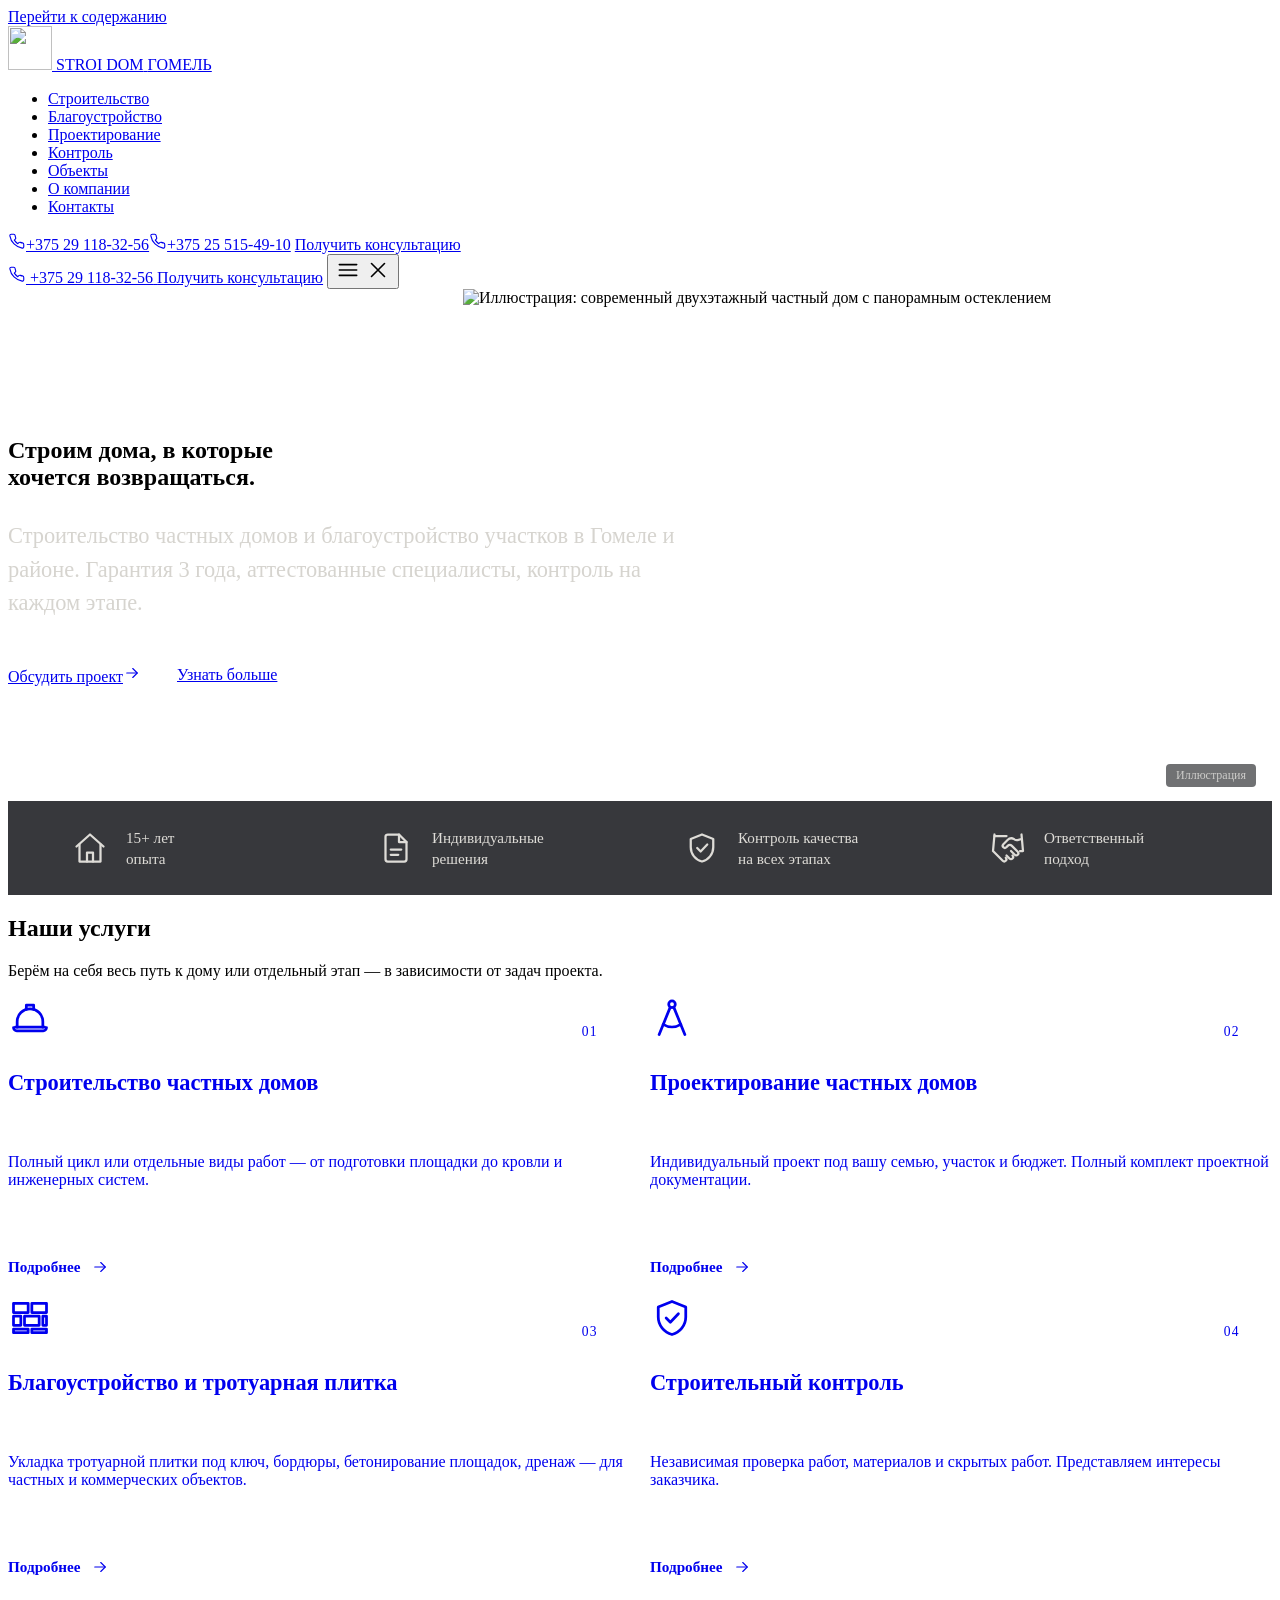
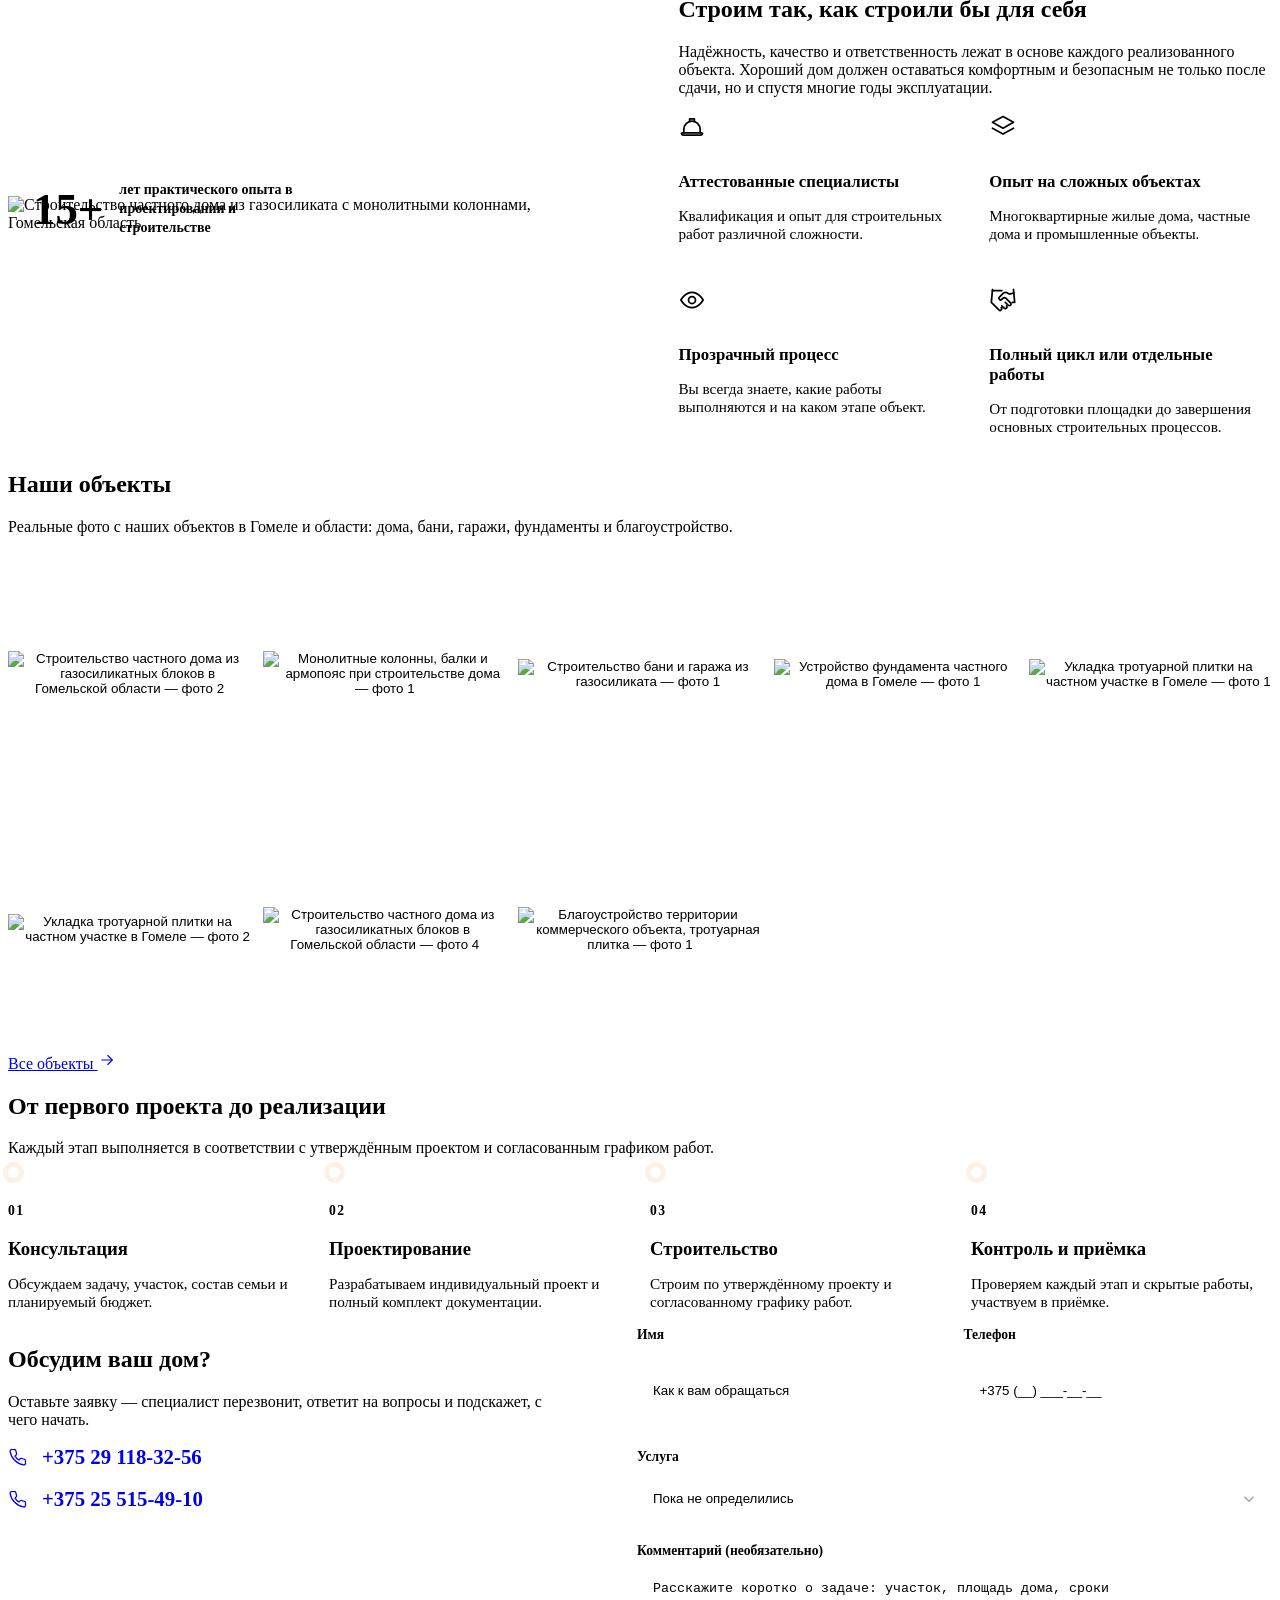
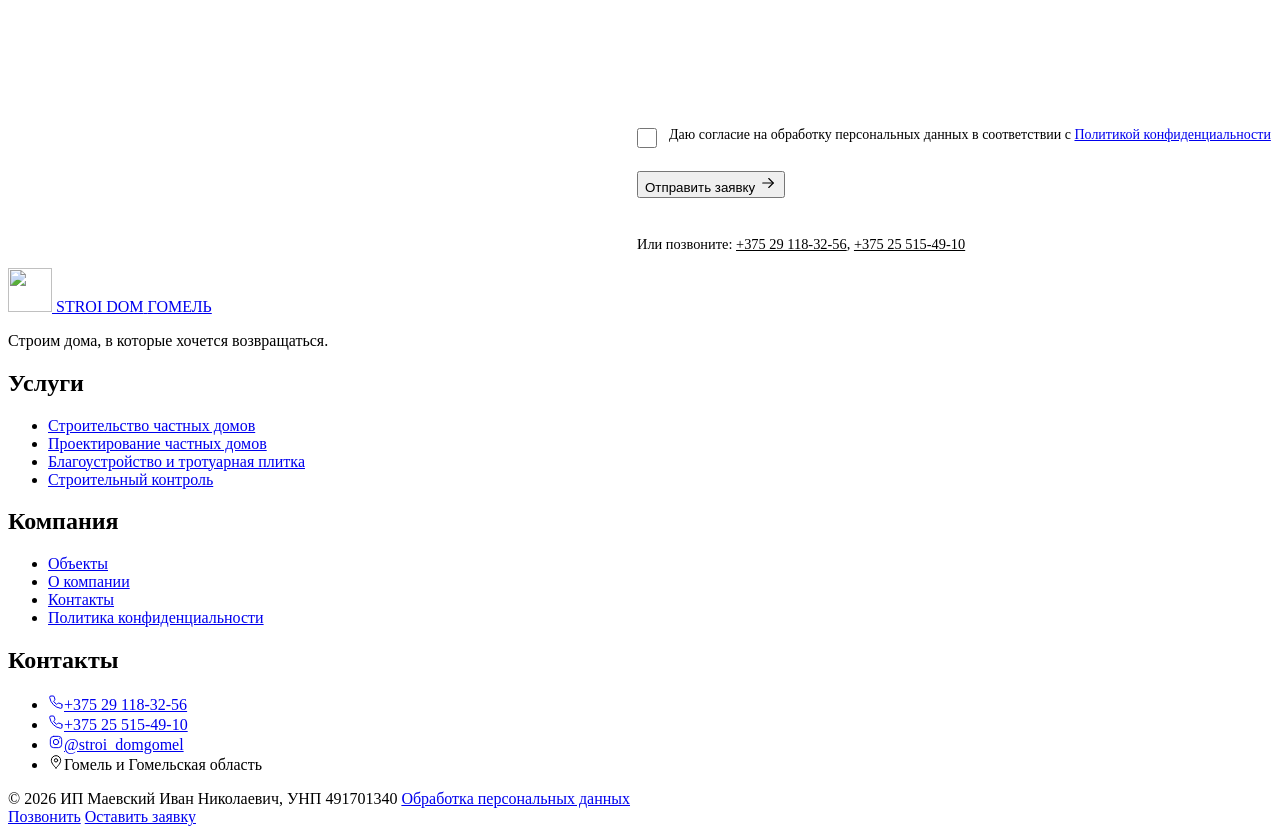
==== commit fde4c11f: "Preview: local hero text, caption, mobile call bar, service order" ====
--- a/index.html
+++ b/index.html
@@ -1,8 +1,8 @@
-<!DOCTYPE html><html lang="ru"> <head><meta charset="utf-8"><meta name="viewport" content="width=device-width, initial-scale=1"><title>Проектирование и строительство частных домов в Гомеле — Строй Дом</title><meta name="description" content="Проектирование и строительство частных домов в Гомеле и Гомельской области, строительный контроль. Аттестованные специалисты, более 15 лет опыта, гарантия 3 года. Бесплатная консультация."><link rel="canonical" href="https://mad-ninja.github.io/"><meta name="robots" content="noindex, nofollow"><meta property="og:type" content="website"><meta property="og:locale" content="ru_BY"><meta property="og:site_name" content="Строй Дом"><meta property="og:title" content="Проектирование и строительство частных домов в Гомеле — Строй Дом"><meta property="og:description" content="Проектирование и строительство частных домов в Гомеле и Гомельской области, строительный контроль. Аттестованные специалисты, более 15 лет опыта, гарантия 3 года. Бесплатная консультация."><meta property="og:url" content="https://mad-ninja.github.io/"><meta property="og:image" content="https://mad-ninja.github.io/og.jpg"><meta property="og:image:width" content="1200"><meta property="og:image:height" content="630"><meta name="twitter:card" content="summary_large_image"><link rel="icon" href="/stroi-dom-preview/favicon.svg" type="image/svg+xml"><link rel="apple-touch-icon" href="/stroi-dom-preview/apple-touch-icon.png"><meta name="theme-color" content="#121316"><link rel="sitemap" href="/stroi-dom-preview/sitemap-index.xml"><script type="application/ld+json">{"@context":"https://schema.org","@type":"HomeAndConstructionBusiness","@id":"https://mad-ninja.github.io/#organization","name":"Строй Дом","slogan":"Строим дома, в которые хочется возвращаться.","description":"Проектирование и строительство частных домов в Гомеле и Гомельской области, строительный контроль. Аттестованные специалисты, более 15 лет практического опыта.","url":"https://mad-ninja.github.io/stroi-dom-preview/","logo":"https://mad-ninja.github.io/favicon.svg","image":"https://mad-ninja.github.io/og.jpg","telephone":["+375291183256","+375255154910"],"areaServed":"Гомель и Гомельская область","address":{"@type":"PostalAddress","addressLocality":"Гомель","addressRegion":"Гомельская область","addressCountry":"BY"},"sameAs":["https://www.instagram.com/stroi_domgomel/"],"legalName":"ИП Маевский Иван Николаевич","taxID":"491701340"}</script><script>document.documentElement.classList.add('js');</script><link rel="stylesheet" href="/stroi-dom-preview/_astro/blagoustrojstvo.CrqkXJ3T.css">
-<style>.hero[data-astro-cid-bbe6dxrz]{position:relative;overflow:hidden;background:var(--bg)}.hero__media[data-astro-cid-bbe6dxrz]{position:absolute;top:0;right:0;bottom:92px;width:64%}.hero__media[data-astro-cid-bbe6dxrz] img{width:100%;height:100%;object-fit:cover;object-position:center}.hero__media[data-astro-cid-bbe6dxrz]:after{content:"";position:absolute;inset:0;background:linear-gradient(90deg,var(--bg) 0%,rgba(18,19,22,.75) 22%,rgba(18,19,22,0) 55%),linear-gradient(0deg,var(--bg) 0%,rgba(18,19,22,0) 30%)}.hero__content[data-astro-cid-bbe6dxrz]{position:relative;z-index:1;padding-block:clamp(72px,10vw,150px) clamp(80px,9vw,140px)}.hero__title[data-astro-cid-bbe6dxrz]{max-width:11.5em}.hero__title[data-astro-cid-bbe6dxrz] em{font-style:normal;color:var(--accent)}.hero__lead[data-astro-cid-bbe6dxrz]{margin-top:28px;max-width:30em;font-size:clamp(1.1rem,1rem + .5vw,1.4rem);color:#d6d4cf;line-height:1.5}.hero__lead[data-astro-cid-bbe6dxrz] em{font-style:normal;color:var(--accent)}.hero__actions[data-astro-cid-bbe6dxrz]{display:flex;flex-wrap:wrap;align-items:center;gap:20px 36px;margin-top:44px}.hero__features[data-astro-cid-bbe6dxrz]{position:relative;z-index:1;border-block:1px solid var(--line);background:#17181cdb;backdrop-filter:blur(8px)}.hero__features-list[data-astro-cid-bbe6dxrz]{list-style:none;margin:0 auto;display:grid;grid-template-columns:repeat(4,1fr)}.hero__features-list[data-astro-cid-bbe6dxrz] li[data-astro-cid-bbe6dxrz]{display:flex;align-items:center;gap:18px;padding:26px 24px;font-size:.95rem;line-height:1.4;color:#dedcd7}.hero__features-list[data-astro-cid-bbe6dxrz] li[data-astro-cid-bbe6dxrz]+li[data-astro-cid-bbe6dxrz]{border-left:1px solid var(--line)}.hero__features-list[data-astro-cid-bbe6dxrz] svg{flex:none}@media(max-width:980px){.hero__features-list[data-astro-cid-bbe6dxrz]{grid-template-columns:repeat(2,1fr)}.hero__features-list[data-astro-cid-bbe6dxrz] li[data-astro-cid-bbe6dxrz]:nth-child(3){border-left:0}.hero__features-list[data-astro-cid-bbe6dxrz] li[data-astro-cid-bbe6dxrz]:nth-child(n+3){border-top:1px solid var(--line)}}@media(max-width:860px){.hero[data-astro-cid-bbe6dxrz]{display:flex;flex-direction:column}.hero__media[data-astro-cid-bbe6dxrz]{position:relative;width:100%;aspect-ratio:16 / 10;bottom:auto;order:-1}.hero__media[data-astro-cid-bbe6dxrz]:after{background:linear-gradient(0deg,var(--bg) 0%,rgba(18,19,22,0) 45%)}.hero__content[data-astro-cid-bbe6dxrz]{padding-block:8px 56px;margin-top:-32px}}@media(max-width:520px){.hero__features-list[data-astro-cid-bbe6dxrz]{grid-template-columns:1fr;padding:0}.hero__features-list[data-astro-cid-bbe6dxrz] li[data-astro-cid-bbe6dxrz]{padding:18px var(--gutter);border-left:0!important}.hero__features-list[data-astro-cid-bbe6dxrz] li[data-astro-cid-bbe6dxrz]+li[data-astro-cid-bbe6dxrz]{border-top:1px solid var(--line)}.hero__actions[data-astro-cid-bbe6dxrz] .btn--primary[data-astro-cid-bbe6dxrz]{width:100%}}
+<!DOCTYPE html><html lang="ru"> <head><meta charset="utf-8"><meta name="viewport" content="width=device-width, initial-scale=1"><title>Проектирование и строительство частных домов в Гомеле — Строй Дом</title><meta name="description" content="Проектирование и строительство частных домов в Гомеле и Гомельской области, строительный контроль. Аттестованные специалисты, более 15 лет опыта, гарантия 3 года. Бесплатная консультация."><link rel="canonical" href="https://mad-ninja.github.io/"><meta name="robots" content="noindex, nofollow"><meta property="og:type" content="website"><meta property="og:locale" content="ru_BY"><meta property="og:site_name" content="Строй Дом"><meta property="og:title" content="Проектирование и строительство частных домов в Гомеле — Строй Дом"><meta property="og:description" content="Проектирование и строительство частных домов в Гомеле и Гомельской области, строительный контроль. Аттестованные специалисты, более 15 лет опыта, гарантия 3 года. Бесплатная консультация."><meta property="og:url" content="https://mad-ninja.github.io/"><meta property="og:image" content="https://mad-ninja.github.io/og.jpg"><meta property="og:image:width" content="1200"><meta property="og:image:height" content="630"><meta name="twitter:card" content="summary_large_image"><link rel="icon" href="/stroi-dom-preview/favicon.svg" type="image/svg+xml"><link rel="apple-touch-icon" href="/stroi-dom-preview/apple-touch-icon.png"><meta name="theme-color" content="#121316"><link rel="sitemap" href="/stroi-dom-preview/sitemap-index.xml"><script type="application/ld+json">{"@context":"https://schema.org","@type":"HomeAndConstructionBusiness","@id":"https://mad-ninja.github.io/#organization","name":"Строй Дом","slogan":"Строим дома, в которые хочется возвращаться.","description":"Проектирование и строительство частных домов в Гомеле и Гомельской области, строительный контроль. Аттестованные специалисты, более 15 лет практического опыта.","url":"https://mad-ninja.github.io/stroi-dom-preview/","logo":"https://mad-ninja.github.io/favicon.svg","image":"https://mad-ninja.github.io/og.jpg","telephone":["+375291183256","+375255154910"],"areaServed":"Гомель и Гомельская область","address":{"@type":"PostalAddress","addressLocality":"Гомель","addressRegion":"Гомельская область","addressCountry":"BY"},"sameAs":["https://www.instagram.com/stroi_domgomel/"],"legalName":"ИП Маевский Иван Николаевич","taxID":"491701340"}</script><script>document.documentElement.classList.add('js');</script><link rel="stylesheet" href="/stroi-dom-preview/_astro/blagoustrojstvo.BmZhGNvc.css">
+<style>.hero[data-astro-cid-bbe6dxrz]{position:relative;overflow:hidden;background:var(--bg)}.hero__media[data-astro-cid-bbe6dxrz]{position:absolute;top:0;right:0;bottom:92px;width:64%}.hero__media[data-astro-cid-bbe6dxrz] img{width:100%;height:100%;object-fit:cover;object-position:center}.hero__media[data-astro-cid-bbe6dxrz]:after{content:"";position:absolute;inset:0;background:linear-gradient(90deg,var(--bg) 0%,rgba(18,19,22,.75) 22%,rgba(18,19,22,0) 55%),linear-gradient(0deg,var(--bg) 0%,rgba(18,19,22,0) 30%)}.hero__caption[data-astro-cid-bbe6dxrz]{position:absolute;right:16px;bottom:16px;z-index:1;font-size:.75rem;color:#f5f3efb3;background:#12131699;padding:4px 10px;border-radius:4px}.hero__content[data-astro-cid-bbe6dxrz]{position:relative;z-index:1;padding-block:clamp(72px,10vw,150px) clamp(80px,9vw,140px)}.hero__title[data-astro-cid-bbe6dxrz]{max-width:11.5em}.hero__title[data-astro-cid-bbe6dxrz] em{font-style:normal;color:var(--accent)}.hero__lead[data-astro-cid-bbe6dxrz]{margin-top:28px;max-width:30em;font-size:clamp(1.1rem,1rem + .5vw,1.4rem);color:#d6d4cf;line-height:1.5}.hero__lead[data-astro-cid-bbe6dxrz] em{font-style:normal;color:var(--accent)}.hero__actions[data-astro-cid-bbe6dxrz]{display:flex;flex-wrap:wrap;align-items:center;gap:20px 36px;margin-top:44px}.hero__features[data-astro-cid-bbe6dxrz]{position:relative;z-index:1;border-block:1px solid var(--line);background:#17181cdb;backdrop-filter:blur(8px)}.hero__features-list[data-astro-cid-bbe6dxrz]{list-style:none;margin:0 auto;display:grid;grid-template-columns:repeat(4,1fr)}.hero__features-list[data-astro-cid-bbe6dxrz] li[data-astro-cid-bbe6dxrz]{display:flex;align-items:center;gap:18px;padding:26px 24px;font-size:.95rem;line-height:1.4;color:#dedcd7}.hero__features-list[data-astro-cid-bbe6dxrz] li[data-astro-cid-bbe6dxrz]+li[data-astro-cid-bbe6dxrz]{border-left:1px solid var(--line)}.hero__features-list[data-astro-cid-bbe6dxrz] svg{flex:none}@media(max-width:980px){.hero__features-list[data-astro-cid-bbe6dxrz]{grid-template-columns:repeat(2,1fr)}.hero__features-list[data-astro-cid-bbe6dxrz] li[data-astro-cid-bbe6dxrz]:nth-child(3){border-left:0}.hero__features-list[data-astro-cid-bbe6dxrz] li[data-astro-cid-bbe6dxrz]:nth-child(n+3){border-top:1px solid var(--line)}}@media(max-width:860px){.hero[data-astro-cid-bbe6dxrz]{display:flex;flex-direction:column}.hero__media[data-astro-cid-bbe6dxrz]{position:relative;width:100%;aspect-ratio:16 / 10;bottom:auto;order:-1}.hero__media[data-astro-cid-bbe6dxrz]:after{background:linear-gradient(0deg,var(--bg) 0%,rgba(18,19,22,0) 45%)}.hero__content[data-astro-cid-bbe6dxrz]{padding-block:8px 56px;margin-top:-32px}}@media(max-width:520px){.hero__features-list[data-astro-cid-bbe6dxrz]{grid-template-columns:1fr;padding:0}.hero__features-list[data-astro-cid-bbe6dxrz] li[data-astro-cid-bbe6dxrz]{padding:18px var(--gutter);border-left:0!important}.hero__features-list[data-astro-cid-bbe6dxrz] li[data-astro-cid-bbe6dxrz]+li[data-astro-cid-bbe6dxrz]{border-top:1px solid var(--line)}.hero__actions[data-astro-cid-bbe6dxrz] .btn--primary[data-astro-cid-bbe6dxrz]{width:100%}}
 .lead-form[data-astro-cid-xyq5hly5]{display:grid;gap:22px}.lead-form__grid[data-astro-cid-xyq5hly5]{display:grid;grid-template-columns:1fr 1fr;gap:18px}.field[data-astro-cid-xyq5hly5]{display:grid;gap:8px}.field--wide[data-astro-cid-xyq5hly5]{grid-column:1 / -1}.field__label[data-astro-cid-xyq5hly5]{font-size:.85rem;font-weight:600;color:var(--text-muted)}.field[data-astro-cid-xyq5hly5] input[data-astro-cid-xyq5hly5],.field[data-astro-cid-xyq5hly5] select[data-astro-cid-xyq5hly5],.field[data-astro-cid-xyq5hly5] textarea[data-astro-cid-xyq5hly5]{width:100%;min-height:52px;padding:14px 16px;border-radius:var(--radius);background:var(--bg);border:1px solid var(--line-strong);color:var(--text);transition:border-color .2s}.field[data-astro-cid-xyq5hly5] textarea[data-astro-cid-xyq5hly5]{resize:vertical;min-height:110px}.field[data-astro-cid-xyq5hly5] select[data-astro-cid-xyq5hly5]{appearance:none;background-image:url("data:image/svg+xml,%3Csvg xmlns='http://www.w3.org/2000/svg' viewBox='0 0 24 24' fill='none' stroke='%23a3a29e' stroke-width='2'%3E%3Cpath d='m6 9 6 6 6-6'/%3E%3C/svg%3E");background-repeat:no-repeat;background-position:right 14px center;background-size:18px;padding-right:44px}.field[data-astro-cid-xyq5hly5] input[data-astro-cid-xyq5hly5]::placeholder,.field[data-astro-cid-xyq5hly5] textarea[data-astro-cid-xyq5hly5]::placeholder{color:var(--text-dim)}.field[data-astro-cid-xyq5hly5] input[data-astro-cid-xyq5hly5]:focus,.field[data-astro-cid-xyq5hly5] select[data-astro-cid-xyq5hly5]:focus,.field[data-astro-cid-xyq5hly5] textarea[data-astro-cid-xyq5hly5]:focus{outline:none;border-color:var(--accent)}.field[data-astro-cid-xyq5hly5].is-invalid input[data-astro-cid-xyq5hly5]{border-color:var(--danger)}.hp[data-astro-cid-xyq5hly5]{position:absolute;left:-9999px;width:1px;height:1px;overflow:hidden}.consent[data-astro-cid-xyq5hly5]{display:flex;gap:12px;align-items:flex-start;font-size:.875rem;color:var(--text-muted);cursor:pointer}.consent[data-astro-cid-xyq5hly5] input[data-astro-cid-xyq5hly5]{flex:none;width:20px;height:20px;margin:1px 0 0;accent-color:var(--accent)}.consent[data-astro-cid-xyq5hly5].is-invalid{color:var(--danger)}.lead-form__footer[data-astro-cid-xyq5hly5]{display:flex;align-items:center;gap:20px;flex-wrap:wrap}.lead-form__status[data-astro-cid-xyq5hly5]{font-size:.95rem}.lead-form__status[data-astro-cid-xyq5hly5].is-ok{color:#8fcf9a}.lead-form__status[data-astro-cid-xyq5hly5].is-error{color:var(--danger)}.lead-form__alt[data-astro-cid-xyq5hly5]{font-size:.9rem}.lead-form__alt[data-astro-cid-xyq5hly5] a[data-astro-cid-xyq5hly5]{color:var(--text);white-space:nowrap}@media(max-width:600px){.lead-form__grid[data-astro-cid-xyq5hly5]{grid-template-columns:1fr}.lead-form__footer[data-astro-cid-xyq5hly5] .btn[data-astro-cid-xyq5hly5]{width:100%}}
 .gallery[data-astro-cid-ihllb3az]{display:grid;grid-template-columns:repeat(auto-fill,minmax(230px,1fr));gap:12px}.gallery__item[data-astro-cid-ihllb3az]{position:relative;padding:0;border:0;border-radius:var(--radius);overflow:hidden;cursor:zoom-in;aspect-ratio:1;background:var(--surface)}.gallery__item[data-astro-cid-ihllb3az] img{width:100%;height:100%;object-fit:cover;transition:transform .5s var(--ease),opacity .3s}.gallery__item[data-astro-cid-ihllb3az]:hover img{transform:scale(1.04)}.gallery__item[data-astro-cid-ihllb3az].is-hidden{display:none}@media(max-width:600px){.gallery[data-astro-cid-ihllb3az]{grid-template-columns:1fr 1fr;gap:8px}}.lightbox[data-astro-cid-ihllb3az]{width:100vw;height:100vh;max-width:none;max-height:none;margin:0;padding:0;border:0;background:#08080af0}.lightbox[data-astro-cid-ihllb3az]::backdrop{background:transparent}.lightbox__body[data-astro-cid-ihllb3az]{width:100%;height:100%;display:grid;place-items:center;padding:56px 16px}.lightbox__body[data-astro-cid-ihllb3az] img{max-width:100%;max-height:calc(100vh - 112px);width:auto;height:auto;object-fit:contain;border-radius:var(--radius)}.lightbox__btn[data-astro-cid-ihllb3az]{position:absolute;width:48px;height:48px;border-radius:50%;border:1px solid var(--line-strong);background:#121316b3;color:var(--text);font-size:1.6rem;line-height:1;cursor:pointer}.lightbox__btn[data-astro-cid-ihllb3az]:hover{border-color:var(--accent);color:var(--accent)}.lightbox__close[data-astro-cid-ihllb3az]{top:16px;right:16px;font-size:1.1rem}.lightbox__prev[data-astro-cid-ihllb3az]{left:16px;top:50%;transform:translateY(-50%)}.lightbox__next[data-astro-cid-ihllb3az]{right:16px;top:50%;transform:translateY(-50%)}
 .cta[data-astro-cid-ne56ttnc]{background:radial-gradient(1200px 500px at 10% 0%,rgba(217,167,91,.08),transparent 60%),var(--bg-2)}.cta__grid[data-astro-cid-ne56ttnc]{display:grid;grid-template-columns:1fr 1.15fr;gap:clamp(32px,6vw,96px);align-items:start}.cta__intro[data-astro-cid-ne56ttnc] h2 em{font-style:normal;color:var(--accent)}.cta__contacts[data-astro-cid-ne56ttnc]{list-style:none;margin:0;padding:0;display:grid;gap:16px}.cta__contacts[data-astro-cid-ne56ttnc] a[data-astro-cid-ne56ttnc]{display:inline-flex;align-items:center;gap:14px;font-size:1.3rem;font-weight:600;text-decoration:none}.cta__contacts[data-astro-cid-ne56ttnc] a[data-astro-cid-ne56ttnc]:hover{color:var(--accent)}@media(max-width:900px){.cta__grid[data-astro-cid-ne56ttnc]{grid-template-columns:1fr}}
 .services[data-astro-cid-j7pv25f6]{display:grid;grid-template-columns:repeat(2,1fr);gap:20px}.objects-more[data-astro-cid-j7pv25f6]{margin-top:32px}.service[data-astro-cid-j7pv25f6]{position:relative;display:flex;flex-direction:column;gap:18px;text-decoration:none;min-height:280px;transition:border-color .25s var(--ease),transform .25s var(--ease),background-color .25s var(--ease)}.service[data-astro-cid-j7pv25f6]:hover{border-color:#d9a75b80;background:var(--surface-2)}.service[data-astro-cid-j7pv25f6] h3[data-astro-cid-j7pv25f6]{font-size:1.4rem;margin-top:12px}.service__num[data-astro-cid-j7pv25f6]{position:absolute;top:28px;right:32px;font-size:.85rem;color:var(--text-dim);letter-spacing:.1em}.service__more[data-astro-cid-j7pv25f6]{margin-top:auto;display:inline-flex;align-items:center;gap:10px;color:var(--accent);font-weight:600;font-size:.95rem}.service[data-astro-cid-j7pv25f6]:hover .service__more[data-astro-cid-j7pv25f6] svg{transform:translate(4px)}.service__more[data-astro-cid-j7pv25f6] svg{transition:transform .2s var(--ease)}.about[data-astro-cid-j7pv25f6]{display:grid;grid-template-columns:1fr 1fr;gap:clamp(36px,6vw,96px);align-items:center}.about__media[data-astro-cid-j7pv25f6]{position:relative}.about__media[data-astro-cid-j7pv25f6] img{width:100%;aspect-ratio:4 / 3.4;object-fit:cover;border-radius:var(--radius-lg)}.about__badge[data-astro-cid-j7pv25f6]{position:absolute;left:-1px;bottom:-28px;max-width:280px;padding:22px 26px;background:var(--accent);color:var(--accent-ink);border-radius:var(--radius-lg);display:flex;gap:16px;align-items:center}.about__badge[data-astro-cid-j7pv25f6] strong[data-astro-cid-j7pv25f6]{font-size:2.8rem;line-height:1;font-weight:700}.about__badge[data-astro-cid-j7pv25f6] span[data-astro-cid-j7pv25f6]{font-size:.875rem;font-weight:600;line-height:1.35}.reasons[data-astro-cid-j7pv25f6]{list-style:none;margin:0;padding:0;display:grid;grid-template-columns:1fr 1fr;gap:28px}.reasons[data-astro-cid-j7pv25f6] li[data-astro-cid-j7pv25f6]{display:flex;flex-direction:column;gap:14px}.reasons[data-astro-cid-j7pv25f6] h3[data-astro-cid-j7pv25f6]{font-size:1.05rem;margin-bottom:6px}.reasons[data-astro-cid-j7pv25f6] p[data-astro-cid-j7pv25f6]{font-size:.95rem}.steps[data-astro-cid-j7pv25f6]{list-style:none;margin:0;padding:0;display:grid;grid-template-columns:repeat(4,1fr);gap:20px;counter-reset:s}.steps[data-astro-cid-j7pv25f6] li[data-astro-cid-j7pv25f6]{position:relative;padding-top:30px;border-top:1px solid var(--line-strong)}.steps[data-astro-cid-j7pv25f6] li[data-astro-cid-j7pv25f6]:before{content:"";position:absolute;top:-6px;left:0;width:11px;height:11px;border-radius:50%;background:var(--accent);box-shadow:0 0 0 5px #d9a75b26}.steps__num[data-astro-cid-j7pv25f6]{display:block;font-size:.85rem;color:var(--accent);font-weight:600;letter-spacing:.1em;margin-bottom:10px}.steps[data-astro-cid-j7pv25f6] h3[data-astro-cid-j7pv25f6]{margin-bottom:10px}.steps[data-astro-cid-j7pv25f6] p[data-astro-cid-j7pv25f6]{font-size:.95rem}@media(max-width:980px){.services[data-astro-cid-j7pv25f6]{grid-template-columns:1fr}.service[data-astro-cid-j7pv25f6]{min-height:0}.steps[data-astro-cid-j7pv25f6]{grid-template-columns:1fr 1fr;row-gap:44px}}@media(max-width:900px){.about[data-astro-cid-j7pv25f6]{grid-template-columns:1fr}.about__media[data-astro-cid-j7pv25f6]{margin-bottom:40px}}@media(max-width:560px){.reasons[data-astro-cid-j7pv25f6],.steps[data-astro-cid-j7pv25f6]{grid-template-columns:1fr}.about__badge[data-astro-cid-j7pv25f6]{position:relative;bottom:auto;margin-top:-40px;margin-left:16px;max-width:calc(100% - 32px)}}
-</style></head> <body> <a class="skip-link" href="#main">Перейти к содержанию</a> <header class="header" data-header data-astro-cid-3ef6ksr2> <div class="container header__inner" data-astro-cid-3ef6ksr2> <a href="/stroi-dom-preview/" class="logo" aria-label="Строй Дом — на главную" data-astro-cid-tvrurpns> <img class="logo__mark" src="/stroi-dom-preview/logo-mark.png" width="44" height="44" alt="" data-astro-cid-tvrurpns> <span class="logo__text" data-astro-cid-tvrurpns> <span class="logo__main" data-astro-cid-tvrurpns>STROI DOM</span> <span class="logo__sub" data-astro-cid-tvrurpns>ГОМЕЛЬ</span> </span> </a>  <nav class="nav" id="site-nav" aria-label="Основное меню" data-nav data-astro-cid-3ef6ksr2> <ul class="nav__list" data-astro-cid-3ef6ksr2> <li data-astro-cid-3ef6ksr2> <a href="/stroi-dom-preview/proektirovanie/" class="nav__link" data-astro-cid-3ef6ksr2> Проектирование </a> </li><li data-astro-cid-3ef6ksr2> <a href="/stroi-dom-preview/stroitelstvo/" class="nav__link" data-astro-cid-3ef6ksr2> Строительство </a> </li><li data-astro-cid-3ef6ksr2> <a href="/stroi-dom-preview/blagoustrojstvo/" class="nav__link" data-astro-cid-3ef6ksr2> Благоустройство </a> </li><li data-astro-cid-3ef6ksr2> <a href="/stroi-dom-preview/stroitelnyj-kontrol/" class="nav__link" data-astro-cid-3ef6ksr2> Контроль </a> </li><li data-astro-cid-3ef6ksr2> <a href="/stroi-dom-preview/obekty/" class="nav__link" data-astro-cid-3ef6ksr2> Объекты </a> </li><li data-astro-cid-3ef6ksr2> <a href="/stroi-dom-preview/o-kompanii/" class="nav__link" data-astro-cid-3ef6ksr2> О компании </a> </li><li data-astro-cid-3ef6ksr2> <a href="/stroi-dom-preview/kontakty/" class="nav__link" data-astro-cid-3ef6ksr2> Контакты </a> </li> </ul> <div class="nav__mobile-extra" data-astro-cid-3ef6ksr2> <a class="nav__phone" href="tel:+375291183256" data-astro-cid-3ef6ksr2><svg width="18" height="18" viewBox="0 0 24 24" fill="none" stroke="currentColor" stroke-width="1.5" stroke-linecap="round" stroke-linejoin="round" aria-hidden="true"><path d="M21 16.5v3a2 2 0 0 1-2.2 2A19.8 19.8 0 0 1 2.5 5.2 2 2 0 0 1 4.5 3h3a2 2 0 0 1 2 1.7c.1 1 .4 1.9.7 2.8a2 2 0 0 1-.5 2.1L8.4 10.9a16 16 0 0 0 4.7 4.7l1.3-1.3a2 2 0 0 1 2.1-.5c.9.3 1.8.6 2.8.7a2 2 0 0 1 1.7 2Z"/></svg>+375 29 118-32-56</a><a class="nav__phone" href="tel:+375255154910" data-astro-cid-3ef6ksr2><svg width="18" height="18" viewBox="0 0 24 24" fill="none" stroke="currentColor" stroke-width="1.5" stroke-linecap="round" stroke-linejoin="round" aria-hidden="true"><path d="M21 16.5v3a2 2 0 0 1-2.2 2A19.8 19.8 0 0 1 2.5 5.2 2 2 0 0 1 4.5 3h3a2 2 0 0 1 2 1.7c.1 1 .4 1.9.7 2.8a2 2 0 0 1-.5 2.1L8.4 10.9a16 16 0 0 0 4.7 4.7l1.3-1.3a2 2 0 0 1 2.1-.5c.9.3 1.8.6 2.8.7a2 2 0 0 1 1.7 2Z"/></svg>+375 25 515-49-10</a> <a class="btn btn--primary" href="/stroi-dom-preview/kontakty/#zayavka" data-astro-cid-3ef6ksr2>Получить консультацию</a> </div> </nav> <div class="header__actions" data-astro-cid-3ef6ksr2> <a class="header__phone" href="tel:+375291183256" data-astro-cid-3ef6ksr2> <svg class="accent" width="18" height="18" viewBox="0 0 24 24" fill="none" stroke="currentColor" stroke-width="1.5" stroke-linecap="round" stroke-linejoin="round" aria-hidden="true"><path d="M21 16.5v3a2 2 0 0 1-2.2 2A19.8 19.8 0 0 1 2.5 5.2 2 2 0 0 1 4.5 3h3a2 2 0 0 1 2 1.7c.1 1 .4 1.9.7 2.8a2 2 0 0 1-.5 2.1L8.4 10.9a16 16 0 0 0 4.7 4.7l1.3-1.3a2 2 0 0 1 2.1-.5c.9.3 1.8.6 2.8.7a2 2 0 0 1 1.7 2Z"/></svg> <span data-astro-cid-3ef6ksr2>+375 29 118-32-56</span> </a> <a class="btn btn--outline header__cta" href="/stroi-dom-preview/kontakty/#zayavka" data-astro-cid-3ef6ksr2>Получить консультацию</a> <button class="burger" type="button" aria-label="Открыть меню" aria-expanded="false" aria-controls="site-nav" data-burger data-astro-cid-3ef6ksr2> <svg class="burger__open" width="26" height="26" viewBox="0 0 24 24" fill="none" stroke="currentColor" stroke-width="1.5" stroke-linecap="round" stroke-linejoin="round" aria-hidden="true"><path d="M4 7h16M4 12h16M4 17h16"/></svg> <svg class="burger__close" width="26" height="26" viewBox="0 0 24 24" fill="none" stroke="currentColor" stroke-width="1.5" stroke-linecap="round" stroke-linejoin="round" aria-hidden="true"><path d="M6 6l12 12M18 6 6 18"/></svg> </button> </div> </div> </header>  <script type="module">const t=document.querySelector("[data-burger]"),n=document.querySelector("[data-nav]"),s=e=>{n?.classList.toggle("is-open",e),document.documentElement.classList.toggle("menu-open",e),document.body.style.overflow=e?"hidden":"",t?.setAttribute("aria-expanded",String(e)),t?.setAttribute("aria-label",e?"Закрыть меню":"Открыть меню")};t?.addEventListener("click",()=>s(!n?.classList.contains("is-open")));n?.querySelectorAll("a").forEach(e=>e.addEventListener("click",()=>s(!1)));document.addEventListener("keydown",e=>{e.key==="Escape"&&s(!1)});</script> <main id="main">  <section class="hero" data-astro-cid-bbe6dxrz> <div class="hero__media" data-astro-cid-bbe6dxrz> <img src="/stroi-dom-preview/_astro/hero-home.h_xXpJxt_Z1py81X.webp" srcset="/stroi-dom-preview/_astro/hero-home.h_xXpJxt_Z1hBca5.webp 640w, /stroi-dom-preview/_astro/hero-home.h_xXpJxt_Z1py81X.webp 652w" alt="Современный двухэтажный частный дом с панорамным остеклением и вечерней подсветкой" sizes="(max-width: 860px) 100vw, 62vw" loading="eager" fetchpriority="high" data-astro-cid-bbe6dxrz="true" decoding="async" width="652" height="397"> </div> <div class="container hero__content" data-astro-cid-bbe6dxrz> <h1 class="hero__title" data-astro-cid-bbe6dxrz>Строим дома, в которые хочется <em data-astro-cid-j7pv25f6>возвращаться.</em></h1> <p class="hero__lead" data-astro-cid-bbe6dxrz>Проектирование и строительство частных домов в Гомеле и области. От первого проекта до реализации — продуманные решения, профессиональная команда и качество, проверенное временем.</p> <div class="hero__actions" data-astro-cid-bbe6dxrz> <a class="btn btn--primary" href="#zayavka" data-astro-cid-bbe6dxrz>Обсудить проект<svg width="18" height="18" viewBox="0 0 24 24" fill="none" stroke="currentColor" stroke-width="1.5" stroke-linecap="round" stroke-linejoin="round" aria-hidden="true"><path d="M5 12h14"/><path d="m13 6 6 6-6 6"/></svg></a> <a class="btn btn--link" href="#uslugi" data-astro-cid-bbe6dxrz>Узнать больше</a> </div> </div> <div class="hero__features" data-astro-cid-bbe6dxrz> <ul class="container hero__features-list" data-astro-cid-bbe6dxrz> <li data-astro-cid-bbe6dxrz> <svg class="accent" width="36" height="36" viewBox="0 0 24 24" fill="none" stroke="currentColor" stroke-width="1.5" stroke-linecap="round" stroke-linejoin="round" aria-hidden="true"><path d="M3 11 12 3l9 8"/><path d="M5 9.5V21h14V9.5"/><path d="M10 21v-6h4v6"/></svg> <span data-astro-cid-bbe6dxrz>15+ лет<br>опыта</span> </li><li data-astro-cid-bbe6dxrz> <svg class="accent" width="36" height="36" viewBox="0 0 24 24" fill="none" stroke="currentColor" stroke-width="1.5" stroke-linecap="round" stroke-linejoin="round" aria-hidden="true"><path d="M14 3H6.5A1.5 1.5 0 0 0 5 4.5v15A1.5 1.5 0 0 0 6.5 21h11a1.5 1.5 0 0 0 1.5-1.5V8l-5-5Z"/><path d="M14 3v5h5"/><path d="M8.5 13h7M8.5 16.5h5"/></svg> <span data-astro-cid-bbe6dxrz>Индивидуальные<br>решения</span> </li><li data-astro-cid-bbe6dxrz> <svg class="accent" width="36" height="36" viewBox="0 0 24 24" fill="none" stroke="currentColor" stroke-width="1.5" stroke-linecap="round" stroke-linejoin="round" aria-hidden="true"><path d="M12 3 4.5 6v5.5c0 4.6 3.2 8.4 7.5 9.5 4.3-1.1 7.5-4.9 7.5-9.5V6L12 3Z"/><path d="m8.8 12 2.3 2.3 4.4-4.6"/></svg> <span data-astro-cid-bbe6dxrz>Контроль качества<br>на всех этапах</span> </li><li data-astro-cid-bbe6dxrz> <svg class="accent" width="36" height="36" viewBox="0 0 24 24" fill="none" stroke="currentColor" stroke-width="1.5" stroke-linecap="round" stroke-linejoin="round" aria-hidden="true"><path d="m11 17 2 2a1.4 1.4 0 0 0 2-2"/><path d="m14 14 2.5 2.5a1.4 1.4 0 0 0 2-2l-3.9-3.9a2 2 0 0 0-2.8 0l-.9.9a1.4 1.4 0 0 1-2-2l2.8-2.8a3.6 3.6 0 0 1 4.4-.6l.4.3a2.6 2.6 0 0 0 1.9.3L21 6"/><path d="m21 3 1 11h-2"/><path d="M3 3 2 14l6.5 6.5a1.4 1.4 0 0 0 2-2"/><path d="M3 4h8"/></svg> <span data-astro-cid-bbe6dxrz>Ответственный<br>подход</span> </li> </ul> </div> </section>  <section class="section" id="uslugi" data-astro-cid-j7pv25f6> <div class="container" data-astro-cid-j7pv25f6> <div class="section-head reveal" data-astro-cid-j7pv25f6> <h2 data-astro-cid-j7pv25f6>Наши услуги</h2> <p data-astro-cid-j7pv25f6>Берём на себя весь путь к дому или отдельный этап — в зависимости от задач проекта.</p> </div> <div class="services" data-astro-cid-j7pv25f6> <a class="card service reveal" href="/stroi-dom-preview/proektirovanie/" style="transition-delay:0ms" data-astro-cid-j7pv25f6> <span class="service__num" data-astro-cid-j7pv25f6>01</span> <svg class="accent" width="44" height="44" viewBox="0 0 24 24" fill="none" stroke="currentColor" stroke-width="1.5" stroke-linecap="round" stroke-linejoin="round" aria-hidden="true"><circle cx="12" cy="4.5" r="1.8"/><path d="M11 6.2 5 21"/><path d="M13 6.2 19 21"/><path d="M7.2 15.5a9 9 0 0 0 9.6 0"/></svg> <h3 data-astro-cid-j7pv25f6>Проектирование частных домов</h3> <p class="muted" data-astro-cid-j7pv25f6>Индивидуальный проект под вашу семью, участок и бюджет. Полный комплект проектной документации.</p> <span class="service__more" data-astro-cid-j7pv25f6>Подробнее <svg width="18" height="18" viewBox="0 0 24 24" fill="none" stroke="currentColor" stroke-width="1.5" stroke-linecap="round" stroke-linejoin="round" aria-hidden="true"><path d="M5 12h14"/><path d="m13 6 6 6-6 6"/></svg></span> </a><a class="card service reveal" href="/stroi-dom-preview/stroitelstvo/" style="transition-delay:80ms" data-astro-cid-j7pv25f6> <span class="service__num" data-astro-cid-j7pv25f6>02</span> <svg class="accent" width="44" height="44" viewBox="0 0 24 24" fill="none" stroke="currentColor" stroke-width="1.5" stroke-linecap="round" stroke-linejoin="round" aria-hidden="true"><path d="M4 17h16"/><path d="M5 17v-3a7 7 0 0 1 14 0v3"/><path d="M10 7.3V5h4v2.3"/><path d="M3 17.2c0 1 .8 1.8 1.8 1.8h14.4c1 0 1.8-.8 1.8-1.8"/></svg> <h3 data-astro-cid-j7pv25f6>Строительство частных домов</h3> <p class="muted" data-astro-cid-j7pv25f6>Полный цикл или отдельные виды работ — от подготовки площадки до кровли и инженерных систем.</p> <span class="service__more" data-astro-cid-j7pv25f6>Подробнее <svg width="18" height="18" viewBox="0 0 24 24" fill="none" stroke="currentColor" stroke-width="1.5" stroke-linecap="round" stroke-linejoin="round" aria-hidden="true"><path d="M5 12h14"/><path d="m13 6 6 6-6 6"/></svg></span> </a><a class="card service reveal" href="/stroi-dom-preview/blagoustrojstvo/" style="transition-delay:160ms" data-astro-cid-j7pv25f6> <span class="service__num" data-astro-cid-j7pv25f6>03</span> <svg class="accent" width="44" height="44" viewBox="0 0 24 24" fill="none" stroke="currentColor" stroke-width="1.5" stroke-linecap="round" stroke-linejoin="round" aria-hidden="true"><path d="M3 4h8v5H3zM13 4h8v5h-8zM3 11h4v5H3zM9 11h8v5H9zM19 11h2v5h-2zM3 18h8v2H3zM13 18h8v2h-8z"/></svg> <h3 data-astro-cid-j7pv25f6>Благоустройство и тротуарная плитка</h3> <p class="muted" data-astro-cid-j7pv25f6>Укладка тротуарной плитки под ключ, бордюры, бетонирование площадок, дренаж — для частных и коммерческих объектов.</p> <span class="service__more" data-astro-cid-j7pv25f6>Подробнее <svg width="18" height="18" viewBox="0 0 24 24" fill="none" stroke="currentColor" stroke-width="1.5" stroke-linecap="round" stroke-linejoin="round" aria-hidden="true"><path d="M5 12h14"/><path d="m13 6 6 6-6 6"/></svg></span> </a><a class="card service reveal" href="/stroi-dom-preview/stroitelnyj-kontrol/" style="transition-delay:240ms" data-astro-cid-j7pv25f6> <span class="service__num" data-astro-cid-j7pv25f6>04</span> <svg class="accent" width="44" height="44" viewBox="0 0 24 24" fill="none" stroke="currentColor" stroke-width="1.5" stroke-linecap="round" stroke-linejoin="round" aria-hidden="true"><path d="M12 3 4.5 6v5.5c0 4.6 3.2 8.4 7.5 9.5 4.3-1.1 7.5-4.9 7.5-9.5V6L12 3Z"/><path d="m8.8 12 2.3 2.3 4.4-4.6"/></svg> <h3 data-astro-cid-j7pv25f6>Строительный контроль</h3> <p class="muted" data-astro-cid-j7pv25f6>Независимая проверка работ, материалов и скрытых работ. Представляем интересы заказчика.</p> <span class="service__more" data-astro-cid-j7pv25f6>Подробнее <svg width="18" height="18" viewBox="0 0 24 24" fill="none" stroke="currentColor" stroke-width="1.5" stroke-linecap="round" stroke-linejoin="round" aria-hidden="true"><path d="M5 12h14"/><path d="m13 6 6 6-6 6"/></svg></span> </a> </div> </div> </section> <section class="section section--alt" data-astro-cid-j7pv25f6> <div class="container about" data-astro-cid-j7pv25f6> <div class="about__media reveal" data-astro-cid-j7pv25f6> <img src="/stroi-dom-preview/_astro/doma-01.DMhDCFAR_xTQhu.webp" srcset="/stroi-dom-preview/_astro/doma-01.DMhDCFAR_1G0lB4.webp 480w, /stroi-dom-preview/_astro/doma-01.DMhDCFAR_1nXbla.webp 720w, /stroi-dom-preview/_astro/doma-01.DMhDCFAR_IB1DW.webp 1080w" alt="Строительство частного дома из газосиликата с монолитными колоннами, Гомельская область" sizes="(max-width: 900px) 100vw, 50vw" data-astro-cid-j7pv25f6="true" loading="lazy" decoding="async" fetchpriority="auto" width="1440" height="1440"> <div class="about__badge" data-astro-cid-j7pv25f6> <strong data-astro-cid-j7pv25f6>15+</strong> <span data-astro-cid-j7pv25f6>лет практического опыта в проектировании и строительстве</span> </div> </div> <div class="reveal" data-astro-cid-j7pv25f6> <div class="section-head" data-astro-cid-j7pv25f6> <h2 data-astro-cid-j7pv25f6>Строим так, как строили бы для себя</h2> <p data-astro-cid-j7pv25f6>Надёжность, качество и ответственность лежат в основе каждого реализованного объекта. Хороший дом должен оставаться комфортным и безопасным не только после сдачи, но и спустя многие годы эксплуатации.</p> </div> <ul class="reasons" data-astro-cid-j7pv25f6> <li data-astro-cid-j7pv25f6> <svg class="accent" width="28" height="28" viewBox="0 0 24 24" fill="none" stroke="currentColor" stroke-width="1.5" stroke-linecap="round" stroke-linejoin="round" aria-hidden="true"><path d="M4 17h16"/><path d="M5 17v-3a7 7 0 0 1 14 0v3"/><path d="M10 7.3V5h4v2.3"/><path d="M3 17.2c0 1 .8 1.8 1.8 1.8h14.4c1 0 1.8-.8 1.8-1.8"/></svg> <div data-astro-cid-j7pv25f6><h3 data-astro-cid-j7pv25f6>Аттестованные специалисты</h3><p class="muted" data-astro-cid-j7pv25f6>Квалификация и опыт для строительных работ различной сложности.</p></div> </li><li data-astro-cid-j7pv25f6> <svg class="accent" width="28" height="28" viewBox="0 0 24 24" fill="none" stroke="currentColor" stroke-width="1.5" stroke-linecap="round" stroke-linejoin="round" aria-hidden="true"><path d="m12 3 9 5-9 5-9-5 9-5Z"/><path d="m3 13 9 5 9-5"/></svg> <div data-astro-cid-j7pv25f6><h3 data-astro-cid-j7pv25f6>Опыт на сложных объектах</h3><p class="muted" data-astro-cid-j7pv25f6>Многоквартирные жилые дома, частные дома и промышленные объекты.</p></div> </li><li data-astro-cid-j7pv25f6> <svg class="accent" width="28" height="28" viewBox="0 0 24 24" fill="none" stroke="currentColor" stroke-width="1.5" stroke-linecap="round" stroke-linejoin="round" aria-hidden="true"><path d="M2.5 12S6 5.5 12 5.5 21.5 12 21.5 12 18 18.5 12 18.5 2.5 12 2.5 12Z"/><circle cx="12" cy="12" r="3"/></svg> <div data-astro-cid-j7pv25f6><h3 data-astro-cid-j7pv25f6>Прозрачный процесс</h3><p class="muted" data-astro-cid-j7pv25f6>Вы всегда знаете, какие работы выполняются и на каком этапе объект.</p></div> </li><li data-astro-cid-j7pv25f6> <svg class="accent" width="28" height="28" viewBox="0 0 24 24" fill="none" stroke="currentColor" stroke-width="1.5" stroke-linecap="round" stroke-linejoin="round" aria-hidden="true"><path d="m11 17 2 2a1.4 1.4 0 0 0 2-2"/><path d="m14 14 2.5 2.5a1.4 1.4 0 0 0 2-2l-3.9-3.9a2 2 0 0 0-2.8 0l-.9.9a1.4 1.4 0 0 1-2-2l2.8-2.8a3.6 3.6 0 0 1 4.4-.6l.4.3a2.6 2.6 0 0 0 1.9.3L21 6"/><path d="m21 3 1 11h-2"/><path d="M3 3 2 14l6.5 6.5a1.4 1.4 0 0 0 2-2"/><path d="M3 4h8"/></svg> <div data-astro-cid-j7pv25f6><h3 data-astro-cid-j7pv25f6>Полный цикл или отдельные работы</h3><p class="muted" data-astro-cid-j7pv25f6>От подготовки площадки до завершения основных строительных процессов.</p></div> </li> </ul> </div> </div> </section> <section class="section" data-astro-cid-j7pv25f6> <div class="container" data-astro-cid-j7pv25f6> <div class="section-head reveal" data-astro-cid-j7pv25f6> <h2 data-astro-cid-j7pv25f6>Наши объекты</h2> <p data-astro-cid-j7pv25f6>Реальные фото с наших объектов в Гомеле и области: дома, бани, гаражи, фундаменты и благоустройство.</p> </div> <div class="gallery" data-gallery data-astro-cid-ihllb3az> <button class="gallery__item" type="button" data-category="doma" data-index="0" aria-label="Открыть фото: Строительство частного дома из газосиликатных блоков в Гомельской области — фото 2" data-astro-cid-ihllb3az> <img src="/stroi-dom-preview/_astro/doma-02.Dkq84gew_1pGfTE.webp" srcset="/stroi-dom-preview/_astro/doma-02.Dkq84gew_2wWkE5.webp 360w, /stroi-dom-preview/_astro/doma-02.Dkq84gew_2ne2Ci.webp 540w" alt="Строительство частного дома из газосиликатных блоков в Гомельской области — фото 2" sizes="(max-width: 600px) 50vw, (max-width: 1000px) 33vw, 300px" loading="lazy" data-astro-cid-ihllb3az="true" decoding="async" fetchpriority="auto" width="1440" height="1913"> <span class="gallery__full" hidden data-full data-astro-cid-ihllb3az> <img src="/stroi-dom-preview/_astro/doma-02.Dkq84gew_1pGfTE.webp" srcset="/stroi-dom-preview/_astro/doma-02.Dkq84gew_Zp0Lzg.webp 960w, /stroi-dom-preview/_astro/doma-02.Dkq84gew_1pGfTE.webp 1440w" alt="Строительство частного дома из газосиликатных блоков в Гомельской области — фото 2" sizes="92vw" loading="lazy" data-astro-cid-ihllb3az="true" decoding="async" fetchpriority="auto" width="1440" height="1913"> </span> </button><button class="gallery__item" type="button" data-category="monolit" data-index="1" aria-label="Открыть фото: Монолитные колонны, балки и армопояс при строительстве дома — фото 1" data-astro-cid-ihllb3az> <img src="/stroi-dom-preview/_astro/monolit-01.DX2F37zd_XVYW9.webp" srcset="/stroi-dom-preview/_astro/monolit-01.DX2F37zd_2sL0bF.webp 360w, /stroi-dom-preview/_astro/monolit-01.DX2F37zd_2qmI6l.webp 540w" alt="Монолитные колонны, балки и армопояс при строительстве дома — фото 1" sizes="(max-width: 600px) 50vw, (max-width: 1000px) 33vw, 300px" loading="lazy" data-astro-cid-ihllb3az="true" decoding="async" fetchpriority="auto" width="1080" height="1080"> <span class="gallery__full" hidden data-full data-astro-cid-ihllb3az> <img src="/stroi-dom-preview/_astro/monolit-01.DX2F37zd_XVYW9.webp" srcset="/stroi-dom-preview/_astro/monolit-01.DX2F37zd_1ki6rR.webp 960w, /stroi-dom-preview/_astro/monolit-01.DX2F37zd_XVYW9.webp 1080w" alt="Монолитные колонны, балки и армопояс при строительстве дома — фото 1" sizes="92vw" loading="lazy" data-astro-cid-ihllb3az="true" decoding="async" fetchpriority="auto" width="1080" height="1080"> </span> </button><button class="gallery__item" type="button" data-category="bani-garazhi" data-index="2" aria-label="Открыть фото: Строительство бани и гаража из газосиликата — фото 1" data-astro-cid-ihllb3az> <img src="/stroi-dom-preview/_astro/bani-garazhi-01.DSw0M2ZB_Z1Ev8d.webp" srcset="/stroi-dom-preview/_astro/bani-garazhi-01.DSw0M2ZB_Z2qcGyn.webp 360w, /stroi-dom-preview/_astro/bani-garazhi-01.DSw0M2ZB_Z2tRxdG.webp 540w" alt="Строительство бани и гаража из газосиликата — фото 1" sizes="(max-width: 600px) 50vw, (max-width: 1000px) 33vw, 300px" loading="lazy" data-astro-cid-ihllb3az="true" decoding="async" fetchpriority="auto" width="1080" height="1350"> <span class="gallery__full" hidden data-full data-astro-cid-ihllb3az> <img src="/stroi-dom-preview/_astro/bani-garazhi-01.DSw0M2ZB_Z1Ev8d.webp" srcset="/stroi-dom-preview/_astro/bani-garazhi-01.DSw0M2ZB_2qOuzm.webp 960w, /stroi-dom-preview/_astro/bani-garazhi-01.DSw0M2ZB_Z1Ev8d.webp 1080w" alt="Строительство бани и гаража из газосиликата — фото 1" sizes="92vw" loading="lazy" data-astro-cid-ihllb3az="true" decoding="async" fetchpriority="auto" width="1080" height="1350"> </span> </button><button class="gallery__item" type="button" data-category="fundament" data-index="3" aria-label="Открыть фото: Устройство фундамента частного дома в Гомеле — фото 1" data-astro-cid-ihllb3az> <img src="/stroi-dom-preview/_astro/fundament-01.B1qQp1eo_2eRrJK.webp" srcset="/stroi-dom-preview/_astro/fundament-01.B1qQp1eo_1AHOSX.webp 360w, /stroi-dom-preview/_astro/fundament-01.B1qQp1eo_tPEMR.webp 540w" alt="Устройство фундамента частного дома в Гомеле — фото 1" sizes="(max-width: 600px) 50vw, (max-width: 1000px) 33vw, 300px" loading="lazy" data-astro-cid-ihllb3az="true" decoding="async" fetchpriority="auto" width="1080" height="810"> <span class="gallery__full" hidden data-full data-astro-cid-ihllb3az> <img src="/stroi-dom-preview/_astro/fundament-01.B1qQp1eo_2eRrJK.webp" srcset="/stroi-dom-preview/_astro/fundament-01.B1qQp1eo_ZcoAhc.webp 960w, /stroi-dom-preview/_astro/fundament-01.B1qQp1eo_2eRrJK.webp 1080w" alt="Устройство фундамента частного дома в Гомеле — фото 1" sizes="92vw" loading="lazy" data-astro-cid-ihllb3az="true" decoding="async" fetchpriority="auto" width="1080" height="810"> </span> </button><button class="gallery__item" type="button" data-category="plitka" data-index="4" aria-label="Открыть фото: Укладка тротуарной плитки на частном участке в Гомеле — фото 1" data-astro-cid-ihllb3az> <img src="/stroi-dom-preview/_astro/plitka-01.pW9YOHhU_232LWx.webp" srcset="/stroi-dom-preview/_astro/plitka-01.pW9YOHhU_Zk118H.webp 360w, /stroi-dom-preview/_astro/plitka-01.pW9YOHhU_Z17aRgG.webp 540w" alt="Укладка тротуарной плитки на частном участке в Гомеле — фото 1" sizes="(max-width: 600px) 50vw, (max-width: 1000px) 33vw, 300px" loading="lazy" data-astro-cid-ihllb3az="true" decoding="async" fetchpriority="auto" width="1080" height="1163"> <span class="gallery__full" hidden data-full data-astro-cid-ihllb3az> <img src="/stroi-dom-preview/_astro/plitka-01.pW9YOHhU_232LWx.webp" srcset="/stroi-dom-preview/_astro/plitka-01.pW9YOHhU_Z2tlg7x.webp 960w, /stroi-dom-preview/_astro/plitka-01.pW9YOHhU_232LWx.webp 1080w" alt="Укладка тротуарной плитки на частном участке в Гомеле — фото 1" sizes="92vw" loading="lazy" data-astro-cid-ihllb3az="true" decoding="async" fetchpriority="auto" width="1080" height="1163"> </span> </button><button class="gallery__item" type="button" data-category="plitka" data-index="5" aria-label="Открыть фото: Укладка тротуарной плитки на частном участке в Гомеле — фото 2" data-astro-cid-ihllb3az> <img src="/stroi-dom-preview/_astro/plitka-02.Yw51ak5p_2uCmtN.webp" srcset="/stroi-dom-preview/_astro/plitka-02.Yw51ak5p_ZL7fMx.webp 360w, /stroi-dom-preview/_astro/plitka-02.Yw51ak5p_ZVdno9.webp 540w" alt="Укладка тротуарной плитки на частном участке в Гомеле — фото 2" sizes="(max-width: 600px) 50vw, (max-width: 1000px) 33vw, 300px" loading="lazy" data-astro-cid-ihllb3az="true" decoding="async" fetchpriority="auto" width="1080" height="1080"> <span class="gallery__full" hidden data-full data-astro-cid-ihllb3az> <img src="/stroi-dom-preview/_astro/plitka-02.Yw51ak5p_2uCmtN.webp" srcset="/stroi-dom-preview/_astro/plitka-02.Yw51ak5p_ZLp1Rk.webp 960w, /stroi-dom-preview/_astro/plitka-02.Yw51ak5p_2uCmtN.webp 1080w" alt="Укладка тротуарной плитки на частном участке в Гомеле — фото 2" sizes="92vw" loading="lazy" data-astro-cid-ihllb3az="true" decoding="async" fetchpriority="auto" width="1080" height="1080"> </span> </button><button class="gallery__item" type="button" data-category="doma" data-index="6" aria-label="Открыть фото: Строительство частного дома из газосиликатных блоков в Гомельской области — фото 4" data-astro-cid-ihllb3az> <img src="/stroi-dom-preview/_astro/doma-04.BYjR1Pu-_1W53vl.webp" srcset="/stroi-dom-preview/_astro/doma-04.BYjR1Pu-_1eVVkv.webp 360w, /stroi-dom-preview/_astro/doma-04.BYjR1Pu-_15dDiI.webp 540w" alt="Строительство частного дома из газосиликатных блоков в Гомельской области — фото 4" sizes="(max-width: 600px) 50vw, (max-width: 1000px) 33vw, 300px" loading="lazy" data-astro-cid-ihllb3az="true" decoding="async" fetchpriority="auto" width="1440" height="1913"> <span class="gallery__full" hidden data-full data-astro-cid-ihllb3az> <img src="/stroi-dom-preview/_astro/doma-04.BYjR1Pu-_1W53vl.webp" srcset="/stroi-dom-preview/_astro/doma-04.BYjR1Pu-_Z1H1aSP.webp 960w, /stroi-dom-preview/_astro/doma-04.BYjR1Pu-_1W53vl.webp 1440w" alt="Строительство частного дома из газосиликатных блоков в Гомельской области — фото 4" sizes="92vw" loading="lazy" data-astro-cid-ihllb3az="true" decoding="async" fetchpriority="auto" width="1440" height="1913"> </span> </button><button class="gallery__item" type="button" data-category="kommercheskie" data-index="7" aria-label="Открыть фото: Благоустройство территории коммерческого объекта, тротуарная плитка — фото 1" data-astro-cid-ihllb3az> <img src="/stroi-dom-preview/_astro/kommercheskie-01.BfP9I_yR_ZQMnul.webp" srcset="/stroi-dom-preview/_astro/kommercheskie-01.BfP9I_yR_27Nbc9.webp 360w, /stroi-dom-preview/_astro/kommercheskie-01.BfP9I_yR_Zp8MQ.webp 540w" alt="Благоустройство территории коммерческого объекта, тротуарная плитка — фото 1" sizes="(max-width: 600px) 50vw, (max-width: 1000px) 33vw, 300px" loading="lazy" data-astro-cid-ihllb3az="true" decoding="async" fetchpriority="auto" width="792" height="990"> <span class="gallery__full" hidden data-full data-astro-cid-ihllb3az> <img src="/stroi-dom-preview/_astro/kommercheskie-01.BfP9I_yR_ZQMnul.webp" srcset="/stroi-dom-preview/_astro/kommercheskie-01.BfP9I_yR_ZQMnul.webp 792w" alt="Благоустройство территории коммерческого объекта, тротуарная плитка — фото 1" sizes="92vw" loading="lazy" data-astro-cid-ihllb3az="true" decoding="async" fetchpriority="auto" width="792" height="990"> </span> </button> </div> <dialog class="lightbox" data-lightbox aria-label="Просмотр фото" data-astro-cid-ihllb3az> <div class="lightbox__body" data-lightbox-body data-astro-cid-ihllb3az></div> <button class="lightbox__btn lightbox__close" type="button" data-close aria-label="Закрыть" data-astro-cid-ihllb3az>✕</button> <button class="lightbox__btn lightbox__prev" type="button" data-prev aria-label="Предыдущее фото" data-astro-cid-ihllb3az>‹</button> <button class="lightbox__btn lightbox__next" type="button" data-next aria-label="Следующее фото" data-astro-cid-ihllb3az>›</button> </dialog>  <script type="module">document.querySelectorAll("[data-gallery]").forEach(r=>{const t=r.nextElementSibling,o=t.querySelector("[data-lightbox-body]"),a=()=>[...r.querySelectorAll(".gallery__item:not(.is-hidden)")];let e=0;const c=l=>{const n=a();e=(l+n.length)%n.length;const i=n[e].querySelector("[data-full]");o.innerHTML=i.innerHTML,o.querySelector("img")?.setAttribute("loading","eager")};r.addEventListener("click",l=>{const n=l.target.closest(".gallery__item");n&&(c(a().indexOf(n)),t.showModal())}),t.querySelector("[data-close]").addEventListener("click",()=>t.close()),t.querySelector("[data-prev]").addEventListener("click",()=>c(e-1)),t.querySelector("[data-next]").addEventListener("click",()=>c(e+1)),t.addEventListener("click",l=>{l.target===o&&t.close()}),t.addEventListener("keydown",l=>{l.key==="ArrowLeft"&&c(e-1),l.key==="ArrowRight"&&c(e+1)})});document.querySelectorAll("[data-filter]").forEach(r=>{const t=document.querySelector(r.dataset.filter);r.addEventListener("click",o=>{const a=o.target.closest("button[data-value]");a&&(r.querySelectorAll("button").forEach(e=>e.setAttribute("aria-pressed",String(e===a))),t.querySelectorAll(".gallery__item").forEach(e=>{e.classList.toggle("is-hidden",a.dataset.value!=="all"&&e.dataset.category!==a.dataset.value)}))})});</script> <a class="btn btn--outline objects-more" href="/stroi-dom-preview/obekty/" data-astro-cid-j7pv25f6>Все объекты <svg width="18" height="18" viewBox="0 0 24 24" fill="none" stroke="currentColor" stroke-width="1.5" stroke-linecap="round" stroke-linejoin="round" aria-hidden="true"><path d="M5 12h14"/><path d="m13 6 6 6-6 6"/></svg></a> </div> </section> <section class="section section--alt" data-astro-cid-j7pv25f6> <div class="container" data-astro-cid-j7pv25f6> <div class="section-head reveal" data-astro-cid-j7pv25f6> <h2 data-astro-cid-j7pv25f6>От первого проекта до реализации</h2> <p data-astro-cid-j7pv25f6>Каждый этап выполняется в соответствии с утверждённым проектом и согласованным графиком работ.</p> </div> <ol class="steps" data-astro-cid-j7pv25f6> <li class="reveal" style="transition-delay:0ms" data-astro-cid-j7pv25f6> <span class="steps__num" data-astro-cid-j7pv25f6>01</span> <h3 data-astro-cid-j7pv25f6>Консультация</h3> <p class="muted" data-astro-cid-j7pv25f6>Обсуждаем задачу, участок, состав семьи и планируемый бюджет.</p> </li><li class="reveal" style="transition-delay:80ms" data-astro-cid-j7pv25f6> <span class="steps__num" data-astro-cid-j7pv25f6>02</span> <h3 data-astro-cid-j7pv25f6>Проектирование</h3> <p class="muted" data-astro-cid-j7pv25f6>Разрабатываем индивидуальный проект и полный комплект документации.</p> </li><li class="reveal" style="transition-delay:160ms" data-astro-cid-j7pv25f6> <span class="steps__num" data-astro-cid-j7pv25f6>03</span> <h3 data-astro-cid-j7pv25f6>Строительство</h3> <p class="muted" data-astro-cid-j7pv25f6>Строим по утверждённому проекту и согласованному графику работ.</p> </li><li class="reveal" style="transition-delay:240ms" data-astro-cid-j7pv25f6> <span class="steps__num" data-astro-cid-j7pv25f6>04</span> <h3 data-astro-cid-j7pv25f6>Контроль и приёмка</h3> <p class="muted" data-astro-cid-j7pv25f6>Проверяем каждый этап и скрытые работы, участвуем в приёмке.</p> </li> </ol> </div> </section> <section class="section cta" id="zayavka" data-astro-cid-ne56ttnc> <div class="container cta__grid" data-astro-cid-ne56ttnc> <div class="cta__intro reveal" data-astro-cid-ne56ttnc> <div class="section-head" data-astro-cid-ne56ttnc> <h2 data-astro-cid-ne56ttnc>Обсудим <em>ваш дом?</em></h2> <p data-astro-cid-ne56ttnc>Оставьте заявку — специалист перезвонит, ответит на вопросы и подскажет, с чего начать.</p> </div> <ul class="cta__contacts" data-astro-cid-ne56ttnc> <li data-astro-cid-ne56ttnc><a href="tel:+375291183256" data-astro-cid-ne56ttnc><svg class="accent" width="20" height="20" viewBox="0 0 24 24" fill="none" stroke="currentColor" stroke-width="1.5" stroke-linecap="round" stroke-linejoin="round" aria-hidden="true"><path d="M21 16.5v3a2 2 0 0 1-2.2 2A19.8 19.8 0 0 1 2.5 5.2 2 2 0 0 1 4.5 3h3a2 2 0 0 1 2 1.7c.1 1 .4 1.9.7 2.8a2 2 0 0 1-.5 2.1L8.4 10.9a16 16 0 0 0 4.7 4.7l1.3-1.3a2 2 0 0 1 2.1-.5c.9.3 1.8.6 2.8.7a2 2 0 0 1 1.7 2Z"/></svg>+375 29 118-32-56</a></li><li data-astro-cid-ne56ttnc><a href="tel:+375255154910" data-astro-cid-ne56ttnc><svg class="accent" width="20" height="20" viewBox="0 0 24 24" fill="none" stroke="currentColor" stroke-width="1.5" stroke-linecap="round" stroke-linejoin="round" aria-hidden="true"><path d="M21 16.5v3a2 2 0 0 1-2.2 2A19.8 19.8 0 0 1 2.5 5.2 2 2 0 0 1 4.5 3h3a2 2 0 0 1 2 1.7c.1 1 .4 1.9.7 2.8a2 2 0 0 1-.5 2.1L8.4 10.9a16 16 0 0 0 4.7 4.7l1.3-1.3a2 2 0 0 1 2.1-.5c.9.3 1.8.6 2.8.7a2 2 0 0 1 1.7 2Z"/></svg>+375 25 515-49-10</a></li>  </ul> </div> <div class="card cta__form reveal" data-astro-cid-ne56ttnc> <form class="lead-form" id="zayavka-form" action="/api/lead" method="post" novalidate data-lead-form data-astro-cid-xyq5hly5> <div class="lead-form__grid" data-astro-cid-xyq5hly5> <label class="field" data-astro-cid-xyq5hly5> <span class="field__label" data-astro-cid-xyq5hly5>Имя</span> <input name="name" type="text" autocomplete="name" required maxlength="80" placeholder="Как к вам обращаться" data-astro-cid-xyq5hly5> </label> <label class="field" data-astro-cid-xyq5hly5> <span class="field__label" data-astro-cid-xyq5hly5>Телефон</span> <input name="phone" type="tel" autocomplete="tel" required inputmode="tel" maxlength="25" placeholder="+375 (__) ___-__-__" data-astro-cid-xyq5hly5> </label> <label class="field field--wide" data-astro-cid-xyq5hly5> <span class="field__label" data-astro-cid-xyq5hly5>Услуга</span> <select name="service" data-astro-cid-xyq5hly5> <option value="" data-astro-cid-xyq5hly5>Пока не определились</option> <option value="Проектирование частных домов" data-astro-cid-xyq5hly5>Проектирование частных домов</option><option value="Строительство частных домов" data-astro-cid-xyq5hly5>Строительство частных домов</option><option value="Благоустройство и тротуарная плитка" data-astro-cid-xyq5hly5>Благоустройство и тротуарная плитка</option><option value="Строительный контроль" data-astro-cid-xyq5hly5>Строительный контроль</option> </select> </label> <label class="field field--wide" data-astro-cid-xyq5hly5> <span class="field__label" data-astro-cid-xyq5hly5>Комментарий <span class="muted" data-astro-cid-xyq5hly5>(необязательно)</span></span> <textarea name="message" rows="4" maxlength="2000" placeholder="Расскажите коротко о задаче: участок, площадь дома, сроки" data-astro-cid-xyq5hly5></textarea> </label> <!-- Honeypot field against bots --> <label class="hp" aria-hidden="true" data-astro-cid-xyq5hly5>Сайт<input name="website" type="text" tabindex="-1" autocomplete="off" data-astro-cid-xyq5hly5></label> </div> <label class="consent" data-astro-cid-xyq5hly5> <input type="checkbox" name="consent" required data-astro-cid-xyq5hly5> <span data-astro-cid-xyq5hly5>Даю согласие на обработку персональных данных в соответствии с <a href="/stroi-dom-preview/politika-konfidencialnosti/" target="_blank" data-astro-cid-xyq5hly5>Политикой конфиденциальности</a></span> </label> <div class="lead-form__footer" data-astro-cid-xyq5hly5> <button class="btn btn--primary" type="submit" data-astro-cid-xyq5hly5>Отправить заявку <svg width="18" height="18" viewBox="0 0 24 24" fill="none" stroke="currentColor" stroke-width="1.5" stroke-linecap="round" stroke-linejoin="round" aria-hidden="true"><path d="M5 12h14"/><path d="m13 6 6 6-6 6"/></svg></button> <p class="lead-form__status" role="status" aria-live="polite" data-status data-astro-cid-xyq5hly5></p> </div> <p class="lead-form__alt muted" data-astro-cid-xyq5hly5>
-Или позвоните: <a href="tel:+375291183256" data-astro-cid-xyq5hly5>+375 29 118-32-56</a>, <a href="tel:+375255154910" data-astro-cid-xyq5hly5>+375 25 515-49-10</a> </p> </form>  <script type="module">document.querySelectorAll("[data-lead-form]").forEach(e=>{const a=e.querySelector("[data-status]"),o=e.querySelector('button[type="submit"]'),n=(s,t="")=>{a.textContent=s,a.className=`lead-form__status ${t?`is-${t}`:""}`};e.addEventListener("submit",async s=>{s.preventDefault();const t=Object.fromEntries(new FormData(e)),r=(t.name||"").trim().length>=2,l=(t.phone||"").replace(/\D/g,"").length>=9,c=t.consent==="on";if(e.querySelector('[name="name"]').closest(".field").classList.toggle("is-invalid",!r),e.querySelector('[name="phone"]').closest(".field").classList.toggle("is-invalid",!l),e.querySelector(".consent").classList.toggle("is-invalid",!c),!r||!l)return n("Укажите имя и номер телефона.","error");if(!c)return n("Нужно согласие на обработку данных.","error");o.disabled=!0,n("Отправляем…");try{const i=await fetch(e.action,{method:"POST",headers:{"Content-Type":"application/json"},body:JSON.stringify({...t,page:location.pathname})});if(!i.ok)throw new Error(String(i.status));e.reset(),n("Спасибо! Заявка отправлена — мы перезвоним в ближайшее время.","ok"),window.ym?.(window.YM_ID,"reachGoal","lead")}catch{n("Не удалось отправить заявку. Пожалуйста, позвоните нам по телефону.","error")}finally{o.disabled=!1}})});</script> </div> </div> </section>   </main> <footer class="footer" data-astro-cid-sz7xmlte> <div class="container footer__grid" data-astro-cid-sz7xmlte> <div class="footer__brand" data-astro-cid-sz7xmlte> <a href="/stroi-dom-preview/" class="logo" aria-label="Строй Дом — на главную" data-astro-cid-tvrurpns> <img class="logo__mark" src="/stroi-dom-preview/logo-mark.png" width="44" height="44" alt="" data-astro-cid-tvrurpns> <span class="logo__text" data-astro-cid-tvrurpns> <span class="logo__main" data-astro-cid-tvrurpns>STROI DOM</span> <span class="logo__sub" data-astro-cid-tvrurpns>ГОМЕЛЬ</span> </span> </a>  <p class="muted" data-astro-cid-sz7xmlte>Строим дома, в которые хочется возвращаться.</p> </div> <div data-astro-cid-sz7xmlte> <h2 class="footer__title" data-astro-cid-sz7xmlte>Услуги</h2> <ul class="footer__list" data-astro-cid-sz7xmlte> <li data-astro-cid-sz7xmlte><a href="/stroi-dom-preview/proektirovanie/" data-astro-cid-sz7xmlte>Проектирование частных домов</a></li><li data-astro-cid-sz7xmlte><a href="/stroi-dom-preview/stroitelstvo/" data-astro-cid-sz7xmlte>Строительство частных домов</a></li><li data-astro-cid-sz7xmlte><a href="/stroi-dom-preview/blagoustrojstvo/" data-astro-cid-sz7xmlte>Благоустройство и тротуарная плитка</a></li><li data-astro-cid-sz7xmlte><a href="/stroi-dom-preview/stroitelnyj-kontrol/" data-astro-cid-sz7xmlte>Строительный контроль</a></li> </ul> </div> <div data-astro-cid-sz7xmlte> <h2 class="footer__title" data-astro-cid-sz7xmlte>Компания</h2> <ul class="footer__list" data-astro-cid-sz7xmlte> <li data-astro-cid-sz7xmlte><a href="/stroi-dom-preview/obekty/" data-astro-cid-sz7xmlte>Объекты</a></li><li data-astro-cid-sz7xmlte><a href="/stroi-dom-preview/o-kompanii/" data-astro-cid-sz7xmlte>О компании</a></li><li data-astro-cid-sz7xmlte><a href="/stroi-dom-preview/kontakty/" data-astro-cid-sz7xmlte>Контакты</a></li> <li data-astro-cid-sz7xmlte><a href="/stroi-dom-preview/politika-konfidencialnosti/" data-astro-cid-sz7xmlte>Политика конфиденциальности</a></li> </ul> </div> <div data-astro-cid-sz7xmlte> <h2 class="footer__title" data-astro-cid-sz7xmlte>Контакты</h2> <ul class="footer__list footer__contacts" data-astro-cid-sz7xmlte> <li data-astro-cid-sz7xmlte><a href="tel:+375291183256" data-astro-cid-sz7xmlte><svg class="accent" width="16" height="16" viewBox="0 0 24 24" fill="none" stroke="currentColor" stroke-width="1.5" stroke-linecap="round" stroke-linejoin="round" aria-hidden="true"><path d="M21 16.5v3a2 2 0 0 1-2.2 2A19.8 19.8 0 0 1 2.5 5.2 2 2 0 0 1 4.5 3h3a2 2 0 0 1 2 1.7c.1 1 .4 1.9.7 2.8a2 2 0 0 1-.5 2.1L8.4 10.9a16 16 0 0 0 4.7 4.7l1.3-1.3a2 2 0 0 1 2.1-.5c.9.3 1.8.6 2.8.7a2 2 0 0 1 1.7 2Z"/></svg>+375 29 118-32-56</a></li><li data-astro-cid-sz7xmlte><a href="tel:+375255154910" data-astro-cid-sz7xmlte><svg class="accent" width="16" height="16" viewBox="0 0 24 24" fill="none" stroke="currentColor" stroke-width="1.5" stroke-linecap="round" stroke-linejoin="round" aria-hidden="true"><path d="M21 16.5v3a2 2 0 0 1-2.2 2A19.8 19.8 0 0 1 2.5 5.2 2 2 0 0 1 4.5 3h3a2 2 0 0 1 2 1.7c.1 1 .4 1.9.7 2.8a2 2 0 0 1-.5 2.1L8.4 10.9a16 16 0 0 0 4.7 4.7l1.3-1.3a2 2 0 0 1 2.1-.5c.9.3 1.8.6 2.8.7a2 2 0 0 1 1.7 2Z"/></svg>+375 25 515-49-10</a></li>  <li data-astro-cid-sz7xmlte><a href="https://www.instagram.com/stroi_domgomel/" target="_blank" rel="noopener" data-astro-cid-sz7xmlte><svg class="accent" width="16" height="16" viewBox="0 0 24 24" fill="none" stroke="currentColor" stroke-width="1.5" stroke-linecap="round" stroke-linejoin="round" aria-hidden="true"><rect x="3.5" y="3.5" width="17" height="17" rx="5"/><circle cx="12" cy="12" r="4"/><path d="M17 7h.01"/></svg>@stroi_domgomel</a></li> <li data-astro-cid-sz7xmlte><span data-astro-cid-sz7xmlte><svg class="accent" width="16" height="16" viewBox="0 0 24 24" fill="none" stroke="currentColor" stroke-width="1.5" stroke-linecap="round" stroke-linejoin="round" aria-hidden="true"><path d="M12 21s-7-6.2-7-11.5a7 7 0 0 1 14 0C19 14.8 12 21 12 21Z"/><circle cx="12" cy="9.5" r="2.5"/></svg>Гомель и Гомельская область</span></li> </ul> </div> </div> <div class="container footer__bottom" data-astro-cid-sz7xmlte> <span data-astro-cid-sz7xmlte>© 2026 ИП Маевский Иван Николаевич, УНП 491701340</span> <a href="/stroi-dom-preview/politika-konfidencialnosti/" data-astro-cid-sz7xmlte>Обработка персональных данных</a> </div> </footer>  <script type="module">const r=document.querySelectorAll(".reveal");if("IntersectionObserver"in window){const e=new IntersectionObserver(s=>s.forEach(i=>{i.isIntersecting&&(i.target.classList.add("is-visible"),e.unobserve(i.target))}),{rootMargin:"0px 0px -8% 0px"});r.forEach(s=>e.observe(s))}else r.forEach(e=>e.classList.add("is-visible"));</script> </body> </html> +</style></head> <body> <a class="skip-link" href="#main">Перейти к содержанию</a> <header class="header" data-header data-astro-cid-3ef6ksr2> <div class="container header__inner" data-astro-cid-3ef6ksr2> <a href="/stroi-dom-preview/" class="logo" aria-label="Строй Дом — на главную" data-astro-cid-tvrurpns> <img class="logo__mark" src="/stroi-dom-preview/logo-mark.png" width="44" height="44" alt="" data-astro-cid-tvrurpns> <span class="logo__text" data-astro-cid-tvrurpns> <span class="logo__main" data-astro-cid-tvrurpns>STROI DOM</span> <span class="logo__sub" data-astro-cid-tvrurpns>ГОМЕЛЬ</span> </span> </a>  <nav class="nav" id="site-nav" aria-label="Основное меню" data-nav data-astro-cid-3ef6ksr2> <ul class="nav__list" data-astro-cid-3ef6ksr2> <li data-astro-cid-3ef6ksr2> <a href="/stroi-dom-preview/stroitelstvo/" class="nav__link" data-astro-cid-3ef6ksr2> Строительство </a> </li><li data-astro-cid-3ef6ksr2> <a href="/stroi-dom-preview/blagoustrojstvo/" class="nav__link" data-astro-cid-3ef6ksr2> Благоустройство </a> </li><li data-astro-cid-3ef6ksr2> <a href="/stroi-dom-preview/proektirovanie/" class="nav__link" data-astro-cid-3ef6ksr2> Проектирование </a> </li><li data-astro-cid-3ef6ksr2> <a href="/stroi-dom-preview/stroitelnyj-kontrol/" class="nav__link" data-astro-cid-3ef6ksr2> Контроль </a> </li><li data-astro-cid-3ef6ksr2> <a href="/stroi-dom-preview/obekty/" class="nav__link" data-astro-cid-3ef6ksr2> Объекты </a> </li><li data-astro-cid-3ef6ksr2> <a href="/stroi-dom-preview/o-kompanii/" class="nav__link" data-astro-cid-3ef6ksr2> О компании </a> </li><li data-astro-cid-3ef6ksr2> <a href="/stroi-dom-preview/kontakty/" class="nav__link" data-astro-cid-3ef6ksr2> Контакты </a> </li> </ul> <div class="nav__mobile-extra" data-astro-cid-3ef6ksr2> <a class="nav__phone" href="tel:+375291183256" data-astro-cid-3ef6ksr2><svg width="18" height="18" viewBox="0 0 24 24" fill="none" stroke="currentColor" stroke-width="1.5" stroke-linecap="round" stroke-linejoin="round" aria-hidden="true"><path d="M21 16.5v3a2 2 0 0 1-2.2 2A19.8 19.8 0 0 1 2.5 5.2 2 2 0 0 1 4.5 3h3a2 2 0 0 1 2 1.7c.1 1 .4 1.9.7 2.8a2 2 0 0 1-.5 2.1L8.4 10.9a16 16 0 0 0 4.7 4.7l1.3-1.3a2 2 0 0 1 2.1-.5c.9.3 1.8.6 2.8.7a2 2 0 0 1 1.7 2Z"/></svg>+375 29 118-32-56</a><a class="nav__phone" href="tel:+375255154910" data-astro-cid-3ef6ksr2><svg width="18" height="18" viewBox="0 0 24 24" fill="none" stroke="currentColor" stroke-width="1.5" stroke-linecap="round" stroke-linejoin="round" aria-hidden="true"><path d="M21 16.5v3a2 2 0 0 1-2.2 2A19.8 19.8 0 0 1 2.5 5.2 2 2 0 0 1 4.5 3h3a2 2 0 0 1 2 1.7c.1 1 .4 1.9.7 2.8a2 2 0 0 1-.5 2.1L8.4 10.9a16 16 0 0 0 4.7 4.7l1.3-1.3a2 2 0 0 1 2.1-.5c.9.3 1.8.6 2.8.7a2 2 0 0 1 1.7 2Z"/></svg>+375 25 515-49-10</a> <a class="btn btn--primary" href="/stroi-dom-preview/kontakty/#zayavka" data-astro-cid-3ef6ksr2>Получить консультацию</a> </div> </nav> <div class="header__actions" data-astro-cid-3ef6ksr2> <a class="header__phone" href="tel:+375291183256" data-astro-cid-3ef6ksr2> <svg class="accent" width="18" height="18" viewBox="0 0 24 24" fill="none" stroke="currentColor" stroke-width="1.5" stroke-linecap="round" stroke-linejoin="round" aria-hidden="true"><path d="M21 16.5v3a2 2 0 0 1-2.2 2A19.8 19.8 0 0 1 2.5 5.2 2 2 0 0 1 4.5 3h3a2 2 0 0 1 2 1.7c.1 1 .4 1.9.7 2.8a2 2 0 0 1-.5 2.1L8.4 10.9a16 16 0 0 0 4.7 4.7l1.3-1.3a2 2 0 0 1 2.1-.5c.9.3 1.8.6 2.8.7a2 2 0 0 1 1.7 2Z"/></svg> <span data-astro-cid-3ef6ksr2>+375 29 118-32-56</span> </a> <a class="btn btn--outline header__cta" href="/stroi-dom-preview/kontakty/#zayavka" data-astro-cid-3ef6ksr2>Получить консультацию</a> <button class="burger" type="button" aria-label="Открыть меню" aria-expanded="false" aria-controls="site-nav" data-burger data-astro-cid-3ef6ksr2> <svg class="burger__open" width="26" height="26" viewBox="0 0 24 24" fill="none" stroke="currentColor" stroke-width="1.5" stroke-linecap="round" stroke-linejoin="round" aria-hidden="true"><path d="M4 7h16M4 12h16M4 17h16"/></svg> <svg class="burger__close" width="26" height="26" viewBox="0 0 24 24" fill="none" stroke="currentColor" stroke-width="1.5" stroke-linecap="round" stroke-linejoin="round" aria-hidden="true"><path d="M6 6l12 12M18 6 6 18"/></svg> </button> </div> </div> </header>  <script type="module">const t=document.querySelector("[data-burger]"),n=document.querySelector("[data-nav]"),s=e=>{n?.classList.toggle("is-open",e),document.documentElement.classList.toggle("menu-open",e),document.body.style.overflow=e?"hidden":"",t?.setAttribute("aria-expanded",String(e)),t?.setAttribute("aria-label",e?"Закрыть меню":"Открыть меню")};t?.addEventListener("click",()=>s(!n?.classList.contains("is-open")));n?.querySelectorAll("a").forEach(e=>e.addEventListener("click",()=>s(!1)));document.addEventListener("keydown",e=>{e.key==="Escape"&&s(!1)});</script> <main id="main">  <section class="hero" data-astro-cid-bbe6dxrz> <div class="hero__media" data-astro-cid-bbe6dxrz> <img src="/stroi-dom-preview/_astro/hero-home.h_xXpJxt_Z1py81X.webp" srcset="/stroi-dom-preview/_astro/hero-home.h_xXpJxt_Z1hBca5.webp 640w, /stroi-dom-preview/_astro/hero-home.h_xXpJxt_Z1py81X.webp 652w" alt="Иллюстрация: современный двухэтажный частный дом с панорамным остеклением" sizes="(max-width: 860px) 100vw, 62vw" loading="eager" fetchpriority="high" data-astro-cid-bbe6dxrz="true" decoding="async" width="652" height="397"> <span class="hero__caption" data-astro-cid-bbe6dxrz>Иллюстрация</span> </div> <div class="container hero__content" data-astro-cid-bbe6dxrz> <h1 class="hero__title" data-astro-cid-bbe6dxrz>Строим дома, в которые хочется <em data-astro-cid-j7pv25f6>возвращаться.</em></h1> <p class="hero__lead" data-astro-cid-bbe6dxrz>Строительство частных домов и благоустройство участков в Гомеле и районе. Гарантия 3 года, аттестованные специалисты, контроль на каждом этапе.</p> <div class="hero__actions" data-astro-cid-bbe6dxrz> <a class="btn btn--primary" href="#zayavka" data-astro-cid-bbe6dxrz>Обсудить проект<svg width="18" height="18" viewBox="0 0 24 24" fill="none" stroke="currentColor" stroke-width="1.5" stroke-linecap="round" stroke-linejoin="round" aria-hidden="true"><path d="M5 12h14"/><path d="m13 6 6 6-6 6"/></svg></a> <a class="btn btn--link" href="#uslugi" data-astro-cid-bbe6dxrz>Узнать больше</a> </div> </div> <div class="hero__features" data-astro-cid-bbe6dxrz> <ul class="container hero__features-list" data-astro-cid-bbe6dxrz> <li data-astro-cid-bbe6dxrz> <svg class="accent" width="36" height="36" viewBox="0 0 24 24" fill="none" stroke="currentColor" stroke-width="1.5" stroke-linecap="round" stroke-linejoin="round" aria-hidden="true"><path d="M3 11 12 3l9 8"/><path d="M5 9.5V21h14V9.5"/><path d="M10 21v-6h4v6"/></svg> <span data-astro-cid-bbe6dxrz>15+ лет<br>опыта</span> </li><li data-astro-cid-bbe6dxrz> <svg class="accent" width="36" height="36" viewBox="0 0 24 24" fill="none" stroke="currentColor" stroke-width="1.5" stroke-linecap="round" stroke-linejoin="round" aria-hidden="true"><path d="M14 3H6.5A1.5 1.5 0 0 0 5 4.5v15A1.5 1.5 0 0 0 6.5 21h11a1.5 1.5 0 0 0 1.5-1.5V8l-5-5Z"/><path d="M14 3v5h5"/><path d="M8.5 13h7M8.5 16.5h5"/></svg> <span data-astro-cid-bbe6dxrz>Индивидуальные<br>решения</span> </li><li data-astro-cid-bbe6dxrz> <svg class="accent" width="36" height="36" viewBox="0 0 24 24" fill="none" stroke="currentColor" stroke-width="1.5" stroke-linecap="round" stroke-linejoin="round" aria-hidden="true"><path d="M12 3 4.5 6v5.5c0 4.6 3.2 8.4 7.5 9.5 4.3-1.1 7.5-4.9 7.5-9.5V6L12 3Z"/><path d="m8.8 12 2.3 2.3 4.4-4.6"/></svg> <span data-astro-cid-bbe6dxrz>Контроль качества<br>на всех этапах</span> </li><li data-astro-cid-bbe6dxrz> <svg class="accent" width="36" height="36" viewBox="0 0 24 24" fill="none" stroke="currentColor" stroke-width="1.5" stroke-linecap="round" stroke-linejoin="round" aria-hidden="true"><path d="m11 17 2 2a1.4 1.4 0 0 0 2-2"/><path d="m14 14 2.5 2.5a1.4 1.4 0 0 0 2-2l-3.9-3.9a2 2 0 0 0-2.8 0l-.9.9a1.4 1.4 0 0 1-2-2l2.8-2.8a3.6 3.6 0 0 1 4.4-.6l.4.3a2.6 2.6 0 0 0 1.9.3L21 6"/><path d="m21 3 1 11h-2"/><path d="M3 3 2 14l6.5 6.5a1.4 1.4 0 0 0 2-2"/><path d="M3 4h8"/></svg> <span data-astro-cid-bbe6dxrz>Ответственный<br>подход</span> </li> </ul> </div> </section>  <section class="section" id="uslugi" data-astro-cid-j7pv25f6> <div class="container" data-astro-cid-j7pv25f6> <div class="section-head reveal" data-astro-cid-j7pv25f6> <h2 data-astro-cid-j7pv25f6>Наши услуги</h2> <p data-astro-cid-j7pv25f6>Берём на себя весь путь к дому или отдельный этап — в зависимости от задач проекта.</p> </div> <div class="services" data-astro-cid-j7pv25f6> <a class="card service reveal" href="/stroi-dom-preview/stroitelstvo/" style="transition-delay:0ms" data-astro-cid-j7pv25f6> <span class="service__num" data-astro-cid-j7pv25f6>01</span> <svg class="accent" width="44" height="44" viewBox="0 0 24 24" fill="none" stroke="currentColor" stroke-width="1.5" stroke-linecap="round" stroke-linejoin="round" aria-hidden="true"><path d="M4 17h16"/><path d="M5 17v-3a7 7 0 0 1 14 0v3"/><path d="M10 7.3V5h4v2.3"/><path d="M3 17.2c0 1 .8 1.8 1.8 1.8h14.4c1 0 1.8-.8 1.8-1.8"/></svg> <h3 data-astro-cid-j7pv25f6>Строительство частных домов</h3> <p class="muted" data-astro-cid-j7pv25f6>Полный цикл или отдельные виды работ — от подготовки площадки до кровли и инженерных систем.</p> <span class="service__more" data-astro-cid-j7pv25f6>Подробнее <svg width="18" height="18" viewBox="0 0 24 24" fill="none" stroke="currentColor" stroke-width="1.5" stroke-linecap="round" stroke-linejoin="round" aria-hidden="true"><path d="M5 12h14"/><path d="m13 6 6 6-6 6"/></svg></span> </a><a class="card service reveal" href="/stroi-dom-preview/proektirovanie/" style="transition-delay:80ms" data-astro-cid-j7pv25f6> <span class="service__num" data-astro-cid-j7pv25f6>02</span> <svg class="accent" width="44" height="44" viewBox="0 0 24 24" fill="none" stroke="currentColor" stroke-width="1.5" stroke-linecap="round" stroke-linejoin="round" aria-hidden="true"><circle cx="12" cy="4.5" r="1.8"/><path d="M11 6.2 5 21"/><path d="M13 6.2 19 21"/><path d="M7.2 15.5a9 9 0 0 0 9.6 0"/></svg> <h3 data-astro-cid-j7pv25f6>Проектирование частных домов</h3> <p class="muted" data-astro-cid-j7pv25f6>Индивидуальный проект под вашу семью, участок и бюджет. Полный комплект проектной документации.</p> <span class="service__more" data-astro-cid-j7pv25f6>Подробнее <svg width="18" height="18" viewBox="0 0 24 24" fill="none" stroke="currentColor" stroke-width="1.5" stroke-linecap="round" stroke-linejoin="round" aria-hidden="true"><path d="M5 12h14"/><path d="m13 6 6 6-6 6"/></svg></span> </a><a class="card service reveal" href="/stroi-dom-preview/blagoustrojstvo/" style="transition-delay:160ms" data-astro-cid-j7pv25f6> <span class="service__num" data-astro-cid-j7pv25f6>03</span> <svg class="accent" width="44" height="44" viewBox="0 0 24 24" fill="none" stroke="currentColor" stroke-width="1.5" stroke-linecap="round" stroke-linejoin="round" aria-hidden="true"><path d="M3 4h8v5H3zM13 4h8v5h-8zM3 11h4v5H3zM9 11h8v5H9zM19 11h2v5h-2zM3 18h8v2H3zM13 18h8v2h-8z"/></svg> <h3 data-astro-cid-j7pv25f6>Благоустройство и тротуарная плитка</h3> <p class="muted" data-astro-cid-j7pv25f6>Укладка тротуарной плитки под ключ, бордюры, бетонирование площадок, дренаж — для частных и коммерческих объектов.</p> <span class="service__more" data-astro-cid-j7pv25f6>Подробнее <svg width="18" height="18" viewBox="0 0 24 24" fill="none" stroke="currentColor" stroke-width="1.5" stroke-linecap="round" stroke-linejoin="round" aria-hidden="true"><path d="M5 12h14"/><path d="m13 6 6 6-6 6"/></svg></span> </a><a class="card service reveal" href="/stroi-dom-preview/stroitelnyj-kontrol/" style="transition-delay:240ms" data-astro-cid-j7pv25f6> <span class="service__num" data-astro-cid-j7pv25f6>04</span> <svg class="accent" width="44" height="44" viewBox="0 0 24 24" fill="none" stroke="currentColor" stroke-width="1.5" stroke-linecap="round" stroke-linejoin="round" aria-hidden="true"><path d="M12 3 4.5 6v5.5c0 4.6 3.2 8.4 7.5 9.5 4.3-1.1 7.5-4.9 7.5-9.5V6L12 3Z"/><path d="m8.8 12 2.3 2.3 4.4-4.6"/></svg> <h3 data-astro-cid-j7pv25f6>Строительный контроль</h3> <p class="muted" data-astro-cid-j7pv25f6>Независимая проверка работ, материалов и скрытых работ. Представляем интересы заказчика.</p> <span class="service__more" data-astro-cid-j7pv25f6>Подробнее <svg width="18" height="18" viewBox="0 0 24 24" fill="none" stroke="currentColor" stroke-width="1.5" stroke-linecap="round" stroke-linejoin="round" aria-hidden="true"><path d="M5 12h14"/><path d="m13 6 6 6-6 6"/></svg></span> </a> </div> </div> </section> <section class="section section--alt" data-astro-cid-j7pv25f6> <div class="container about" data-astro-cid-j7pv25f6> <div class="about__media reveal" data-astro-cid-j7pv25f6> <img src="/stroi-dom-preview/_astro/doma-01.DMhDCFAR_xTQhu.webp" srcset="/stroi-dom-preview/_astro/doma-01.DMhDCFAR_1G0lB4.webp 480w, /stroi-dom-preview/_astro/doma-01.DMhDCFAR_1nXbla.webp 720w, /stroi-dom-preview/_astro/doma-01.DMhDCFAR_IB1DW.webp 1080w" alt="Строительство частного дома из газосиликата с монолитными колоннами, Гомельская область" sizes="(max-width: 900px) 100vw, 50vw" data-astro-cid-j7pv25f6="true" loading="lazy" decoding="async" fetchpriority="auto" width="1440" height="1440"> <div class="about__badge" data-astro-cid-j7pv25f6> <strong data-astro-cid-j7pv25f6>15+</strong> <span data-astro-cid-j7pv25f6>лет практического опыта в проектировании и строительстве</span> </div> </div> <div class="reveal" data-astro-cid-j7pv25f6> <div class="section-head" data-astro-cid-j7pv25f6> <h2 data-astro-cid-j7pv25f6>Строим так, как строили бы для себя</h2> <p data-astro-cid-j7pv25f6>Надёжность, качество и ответственность лежат в основе каждого реализованного объекта. Хороший дом должен оставаться комфортным и безопасным не только после сдачи, но и спустя многие годы эксплуатации.</p> </div> <ul class="reasons" data-astro-cid-j7pv25f6> <li data-astro-cid-j7pv25f6> <svg class="accent" width="28" height="28" viewBox="0 0 24 24" fill="none" stroke="currentColor" stroke-width="1.5" stroke-linecap="round" stroke-linejoin="round" aria-hidden="true"><path d="M4 17h16"/><path d="M5 17v-3a7 7 0 0 1 14 0v3"/><path d="M10 7.3V5h4v2.3"/><path d="M3 17.2c0 1 .8 1.8 1.8 1.8h14.4c1 0 1.8-.8 1.8-1.8"/></svg> <div data-astro-cid-j7pv25f6><h3 data-astro-cid-j7pv25f6>Аттестованные специалисты</h3><p class="muted" data-astro-cid-j7pv25f6>Квалификация и опыт для строительных работ различной сложности.</p></div> </li><li data-astro-cid-j7pv25f6> <svg class="accent" width="28" height="28" viewBox="0 0 24 24" fill="none" stroke="currentColor" stroke-width="1.5" stroke-linecap="round" stroke-linejoin="round" aria-hidden="true"><path d="m12 3 9 5-9 5-9-5 9-5Z"/><path d="m3 13 9 5 9-5"/></svg> <div data-astro-cid-j7pv25f6><h3 data-astro-cid-j7pv25f6>Опыт на сложных объектах</h3><p class="muted" data-astro-cid-j7pv25f6>Многоквартирные жилые дома, частные дома и промышленные объекты.</p></div> </li><li data-astro-cid-j7pv25f6> <svg class="accent" width="28" height="28" viewBox="0 0 24 24" fill="none" stroke="currentColor" stroke-width="1.5" stroke-linecap="round" stroke-linejoin="round" aria-hidden="true"><path d="M2.5 12S6 5.5 12 5.5 21.5 12 21.5 12 18 18.5 12 18.5 2.5 12 2.5 12Z"/><circle cx="12" cy="12" r="3"/></svg> <div data-astro-cid-j7pv25f6><h3 data-astro-cid-j7pv25f6>Прозрачный процесс</h3><p class="muted" data-astro-cid-j7pv25f6>Вы всегда знаете, какие работы выполняются и на каком этапе объект.</p></div> </li><li data-astro-cid-j7pv25f6> <svg class="accent" width="28" height="28" viewBox="0 0 24 24" fill="none" stroke="currentColor" stroke-width="1.5" stroke-linecap="round" stroke-linejoin="round" aria-hidden="true"><path d="m11 17 2 2a1.4 1.4 0 0 0 2-2"/><path d="m14 14 2.5 2.5a1.4 1.4 0 0 0 2-2l-3.9-3.9a2 2 0 0 0-2.8 0l-.9.9a1.4 1.4 0 0 1-2-2l2.8-2.8a3.6 3.6 0 0 1 4.4-.6l.4.3a2.6 2.6 0 0 0 1.9.3L21 6"/><path d="m21 3 1 11h-2"/><path d="M3 3 2 14l6.5 6.5a1.4 1.4 0 0 0 2-2"/><path d="M3 4h8"/></svg> <div data-astro-cid-j7pv25f6><h3 data-astro-cid-j7pv25f6>Полный цикл или отдельные работы</h3><p class="muted" data-astro-cid-j7pv25f6>От подготовки площадки до завершения основных строительных процессов.</p></div> </li> </ul> </div> </div> </section> <section class="section" data-astro-cid-j7pv25f6> <div class="container" data-astro-cid-j7pv25f6> <div class="section-head reveal" data-astro-cid-j7pv25f6> <h2 data-astro-cid-j7pv25f6>Наши объекты</h2> <p data-astro-cid-j7pv25f6>Реальные фото с наших объектов в Гомеле и области: дома, бани, гаражи, фундаменты и благоустройство.</p> </div> <div class="gallery" data-gallery data-astro-cid-ihllb3az> <button class="gallery__item" type="button" data-category="doma" data-index="0" aria-label="Открыть фото: Строительство частного дома из газосиликатных блоков в Гомельской области — фото 2" data-astro-cid-ihllb3az> <img src="/stroi-dom-preview/_astro/doma-02.Dkq84gew_1pGfTE.webp" srcset="/stroi-dom-preview/_astro/doma-02.Dkq84gew_2wWkE5.webp 360w, /stroi-dom-preview/_astro/doma-02.Dkq84gew_2ne2Ci.webp 540w" alt="Строительство частного дома из газосиликатных блоков в Гомельской области — фото 2" sizes="(max-width: 600px) 50vw, (max-width: 1000px) 33vw, 300px" loading="lazy" data-astro-cid-ihllb3az="true" decoding="async" fetchpriority="auto" width="1440" height="1913"> <span class="gallery__full" hidden data-full data-astro-cid-ihllb3az> <img src="/stroi-dom-preview/_astro/doma-02.Dkq84gew_1pGfTE.webp" srcset="/stroi-dom-preview/_astro/doma-02.Dkq84gew_Zp0Lzg.webp 960w, /stroi-dom-preview/_astro/doma-02.Dkq84gew_1pGfTE.webp 1440w" alt="Строительство частного дома из газосиликатных блоков в Гомельской области — фото 2" sizes="92vw" loading="lazy" data-astro-cid-ihllb3az="true" decoding="async" fetchpriority="auto" width="1440" height="1913"> </span> </button><button class="gallery__item" type="button" data-category="monolit" data-index="1" aria-label="Открыть фото: Монолитные колонны, балки и армопояс при строительстве дома — фото 1" data-astro-cid-ihllb3az> <img src="/stroi-dom-preview/_astro/monolit-01.DX2F37zd_XVYW9.webp" srcset="/stroi-dom-preview/_astro/monolit-01.DX2F37zd_2sL0bF.webp 360w, /stroi-dom-preview/_astro/monolit-01.DX2F37zd_2qmI6l.webp 540w" alt="Монолитные колонны, балки и армопояс при строительстве дома — фото 1" sizes="(max-width: 600px) 50vw, (max-width: 1000px) 33vw, 300px" loading="lazy" data-astro-cid-ihllb3az="true" decoding="async" fetchpriority="auto" width="1080" height="1080"> <span class="gallery__full" hidden data-full data-astro-cid-ihllb3az> <img src="/stroi-dom-preview/_astro/monolit-01.DX2F37zd_XVYW9.webp" srcset="/stroi-dom-preview/_astro/monolit-01.DX2F37zd_1ki6rR.webp 960w, /stroi-dom-preview/_astro/monolit-01.DX2F37zd_XVYW9.webp 1080w" alt="Монолитные колонны, балки и армопояс при строительстве дома — фото 1" sizes="92vw" loading="lazy" data-astro-cid-ihllb3az="true" decoding="async" fetchpriority="auto" width="1080" height="1080"> </span> </button><button class="gallery__item" type="button" data-category="bani-garazhi" data-index="2" aria-label="Открыть фото: Строительство бани и гаража из газосиликата — фото 1" data-astro-cid-ihllb3az> <img src="/stroi-dom-preview/_astro/bani-garazhi-01.DSw0M2ZB_Z1Ev8d.webp" srcset="/stroi-dom-preview/_astro/bani-garazhi-01.DSw0M2ZB_Z2qcGyn.webp 360w, /stroi-dom-preview/_astro/bani-garazhi-01.DSw0M2ZB_Z2tRxdG.webp 540w" alt="Строительство бани и гаража из газосиликата — фото 1" sizes="(max-width: 600px) 50vw, (max-width: 1000px) 33vw, 300px" loading="lazy" data-astro-cid-ihllb3az="true" decoding="async" fetchpriority="auto" width="1080" height="1350"> <span class="gallery__full" hidden data-full data-astro-cid-ihllb3az> <img src="/stroi-dom-preview/_astro/bani-garazhi-01.DSw0M2ZB_Z1Ev8d.webp" srcset="/stroi-dom-preview/_astro/bani-garazhi-01.DSw0M2ZB_2qOuzm.webp 960w, /stroi-dom-preview/_astro/bani-garazhi-01.DSw0M2ZB_Z1Ev8d.webp 1080w" alt="Строительство бани и гаража из газосиликата — фото 1" sizes="92vw" loading="lazy" data-astro-cid-ihllb3az="true" decoding="async" fetchpriority="auto" width="1080" height="1350"> </span> </button><button class="gallery__item" type="button" data-category="fundament" data-index="3" aria-label="Открыть фото: Устройство фундамента частного дома в Гомеле — фото 1" data-astro-cid-ihllb3az> <img src="/stroi-dom-preview/_astro/fundament-01.B1qQp1eo_2eRrJK.webp" srcset="/stroi-dom-preview/_astro/fundament-01.B1qQp1eo_1AHOSX.webp 360w, /stroi-dom-preview/_astro/fundament-01.B1qQp1eo_tPEMR.webp 540w" alt="Устройство фундамента частного дома в Гомеле — фото 1" sizes="(max-width: 600px) 50vw, (max-width: 1000px) 33vw, 300px" loading="lazy" data-astro-cid-ihllb3az="true" decoding="async" fetchpriority="auto" width="1080" height="810"> <span class="gallery__full" hidden data-full data-astro-cid-ihllb3az> <img src="/stroi-dom-preview/_astro/fundament-01.B1qQp1eo_2eRrJK.webp" srcset="/stroi-dom-preview/_astro/fundament-01.B1qQp1eo_ZcoAhc.webp 960w, /stroi-dom-preview/_astro/fundament-01.B1qQp1eo_2eRrJK.webp 1080w" alt="Устройство фундамента частного дома в Гомеле — фото 1" sizes="92vw" loading="lazy" data-astro-cid-ihllb3az="true" decoding="async" fetchpriority="auto" width="1080" height="810"> </span> </button><button class="gallery__item" type="button" data-category="plitka" data-index="4" aria-label="Открыть фото: Укладка тротуарной плитки на частном участке в Гомеле — фото 1" data-astro-cid-ihllb3az> <img src="/stroi-dom-preview/_astro/plitka-01.pW9YOHhU_232LWx.webp" srcset="/stroi-dom-preview/_astro/plitka-01.pW9YOHhU_Zk118H.webp 360w, /stroi-dom-preview/_astro/plitka-01.pW9YOHhU_Z17aRgG.webp 540w" alt="Укладка тротуарной плитки на частном участке в Гомеле — фото 1" sizes="(max-width: 600px) 50vw, (max-width: 1000px) 33vw, 300px" loading="lazy" data-astro-cid-ihllb3az="true" decoding="async" fetchpriority="auto" width="1080" height="1163"> <span class="gallery__full" hidden data-full data-astro-cid-ihllb3az> <img src="/stroi-dom-preview/_astro/plitka-01.pW9YOHhU_232LWx.webp" srcset="/stroi-dom-preview/_astro/plitka-01.pW9YOHhU_Z2tlg7x.webp 960w, /stroi-dom-preview/_astro/plitka-01.pW9YOHhU_232LWx.webp 1080w" alt="Укладка тротуарной плитки на частном участке в Гомеле — фото 1" sizes="92vw" loading="lazy" data-astro-cid-ihllb3az="true" decoding="async" fetchpriority="auto" width="1080" height="1163"> </span> </button><button class="gallery__item" type="button" data-category="plitka" data-index="5" aria-label="Открыть фото: Укладка тротуарной плитки на частном участке в Гомеле — фото 2" data-astro-cid-ihllb3az> <img src="/stroi-dom-preview/_astro/plitka-02.Yw51ak5p_2uCmtN.webp" srcset="/stroi-dom-preview/_astro/plitka-02.Yw51ak5p_ZL7fMx.webp 360w, /stroi-dom-preview/_astro/plitka-02.Yw51ak5p_ZVdno9.webp 540w" alt="Укладка тротуарной плитки на частном участке в Гомеле — фото 2" sizes="(max-width: 600px) 50vw, (max-width: 1000px) 33vw, 300px" loading="lazy" data-astro-cid-ihllb3az="true" decoding="async" fetchpriority="auto" width="1080" height="1080"> <span class="gallery__full" hidden data-full data-astro-cid-ihllb3az> <img src="/stroi-dom-preview/_astro/plitka-02.Yw51ak5p_2uCmtN.webp" srcset="/stroi-dom-preview/_astro/plitka-02.Yw51ak5p_ZLp1Rk.webp 960w, /stroi-dom-preview/_astro/plitka-02.Yw51ak5p_2uCmtN.webp 1080w" alt="Укладка тротуарной плитки на частном участке в Гомеле — фото 2" sizes="92vw" loading="lazy" data-astro-cid-ihllb3az="true" decoding="async" fetchpriority="auto" width="1080" height="1080"> </span> </button><button class="gallery__item" type="button" data-category="doma" data-index="6" aria-label="Открыть фото: Строительство частного дома из газосиликатных блоков в Гомельской области — фото 4" data-astro-cid-ihllb3az> <img src="/stroi-dom-preview/_astro/doma-04.BYjR1Pu-_1W53vl.webp" srcset="/stroi-dom-preview/_astro/doma-04.BYjR1Pu-_1eVVkv.webp 360w, /stroi-dom-preview/_astro/doma-04.BYjR1Pu-_15dDiI.webp 540w" alt="Строительство частного дома из газосиликатных блоков в Гомельской области — фото 4" sizes="(max-width: 600px) 50vw, (max-width: 1000px) 33vw, 300px" loading="lazy" data-astro-cid-ihllb3az="true" decoding="async" fetchpriority="auto" width="1440" height="1913"> <span class="gallery__full" hidden data-full data-astro-cid-ihllb3az> <img src="/stroi-dom-preview/_astro/doma-04.BYjR1Pu-_1W53vl.webp" srcset="/stroi-dom-preview/_astro/doma-04.BYjR1Pu-_Z1H1aSP.webp 960w, /stroi-dom-preview/_astro/doma-04.BYjR1Pu-_1W53vl.webp 1440w" alt="Строительство частного дома из газосиликатных блоков в Гомельской области — фото 4" sizes="92vw" loading="lazy" data-astro-cid-ihllb3az="true" decoding="async" fetchpriority="auto" width="1440" height="1913"> </span> </button><button class="gallery__item" type="button" data-category="kommercheskie" data-index="7" aria-label="Открыть фото: Благоустройство территории коммерческого объекта, тротуарная плитка — фото 1" data-astro-cid-ihllb3az> <img src="/stroi-dom-preview/_astro/kommercheskie-01.BfP9I_yR_ZQMnul.webp" srcset="/stroi-dom-preview/_astro/kommercheskie-01.BfP9I_yR_27Nbc9.webp 360w, /stroi-dom-preview/_astro/kommercheskie-01.BfP9I_yR_Zp8MQ.webp 540w" alt="Благоустройство территории коммерческого объекта, тротуарная плитка — фото 1" sizes="(max-width: 600px) 50vw, (max-width: 1000px) 33vw, 300px" loading="lazy" data-astro-cid-ihllb3az="true" decoding="async" fetchpriority="auto" width="792" height="990"> <span class="gallery__full" hidden data-full data-astro-cid-ihllb3az> <img src="/stroi-dom-preview/_astro/kommercheskie-01.BfP9I_yR_ZQMnul.webp" srcset="/stroi-dom-preview/_astro/kommercheskie-01.BfP9I_yR_ZQMnul.webp 792w" alt="Благоустройство территории коммерческого объекта, тротуарная плитка — фото 1" sizes="92vw" loading="lazy" data-astro-cid-ihllb3az="true" decoding="async" fetchpriority="auto" width="792" height="990"> </span> </button> </div> <dialog class="lightbox" data-lightbox aria-label="Просмотр фото" data-astro-cid-ihllb3az> <div class="lightbox__body" data-lightbox-body data-astro-cid-ihllb3az></div> <button class="lightbox__btn lightbox__close" type="button" data-close aria-label="Закрыть" data-astro-cid-ihllb3az>✕</button> <button class="lightbox__btn lightbox__prev" type="button" data-prev aria-label="Предыдущее фото" data-astro-cid-ihllb3az>‹</button> <button class="lightbox__btn lightbox__next" type="button" data-next aria-label="Следующее фото" data-astro-cid-ihllb3az>›</button> </dialog>  <script type="module">document.querySelectorAll("[data-gallery]").forEach(r=>{const t=r.nextElementSibling,o=t.querySelector("[data-lightbox-body]"),a=()=>[...r.querySelectorAll(".gallery__item:not(.is-hidden)")];let e=0;const c=l=>{const n=a();e=(l+n.length)%n.length;const i=n[e].querySelector("[data-full]");o.innerHTML=i.innerHTML,o.querySelector("img")?.setAttribute("loading","eager")};r.addEventListener("click",l=>{const n=l.target.closest(".gallery__item");n&&(c(a().indexOf(n)),t.showModal())}),t.querySelector("[data-close]").addEventListener("click",()=>t.close()),t.querySelector("[data-prev]").addEventListener("click",()=>c(e-1)),t.querySelector("[data-next]").addEventListener("click",()=>c(e+1)),t.addEventListener("click",l=>{l.target===o&&t.close()}),t.addEventListener("keydown",l=>{l.key==="ArrowLeft"&&c(e-1),l.key==="ArrowRight"&&c(e+1)})});document.querySelectorAll("[data-filter]").forEach(r=>{const t=document.querySelector(r.dataset.filter);r.addEventListener("click",o=>{const a=o.target.closest("button[data-value]");a&&(r.querySelectorAll("button").forEach(e=>e.setAttribute("aria-pressed",String(e===a))),t.querySelectorAll(".gallery__item").forEach(e=>{e.classList.toggle("is-hidden",a.dataset.value!=="all"&&e.dataset.category!==a.dataset.value)}))})});</script> <a class="btn btn--outline objects-more" href="/stroi-dom-preview/obekty/" data-astro-cid-j7pv25f6>Все объекты <svg width="18" height="18" viewBox="0 0 24 24" fill="none" stroke="currentColor" stroke-width="1.5" stroke-linecap="round" stroke-linejoin="round" aria-hidden="true"><path d="M5 12h14"/><path d="m13 6 6 6-6 6"/></svg></a> </div> </section> <section class="section section--alt" data-astro-cid-j7pv25f6> <div class="container" data-astro-cid-j7pv25f6> <div class="section-head reveal" data-astro-cid-j7pv25f6> <h2 data-astro-cid-j7pv25f6>От первого проекта до реализации</h2> <p data-astro-cid-j7pv25f6>Каждый этап выполняется в соответствии с утверждённым проектом и согласованным графиком работ.</p> </div> <ol class="steps" data-astro-cid-j7pv25f6> <li class="reveal" style="transition-delay:0ms" data-astro-cid-j7pv25f6> <span class="steps__num" data-astro-cid-j7pv25f6>01</span> <h3 data-astro-cid-j7pv25f6>Консультация</h3> <p class="muted" data-astro-cid-j7pv25f6>Обсуждаем задачу, участок, состав семьи и планируемый бюджет.</p> </li><li class="reveal" style="transition-delay:80ms" data-astro-cid-j7pv25f6> <span class="steps__num" data-astro-cid-j7pv25f6>02</span> <h3 data-astro-cid-j7pv25f6>Проектирование</h3> <p class="muted" data-astro-cid-j7pv25f6>Разрабатываем индивидуальный проект и полный комплект документации.</p> </li><li class="reveal" style="transition-delay:160ms" data-astro-cid-j7pv25f6> <span class="steps__num" data-astro-cid-j7pv25f6>03</span> <h3 data-astro-cid-j7pv25f6>Строительство</h3> <p class="muted" data-astro-cid-j7pv25f6>Строим по утверждённому проекту и согласованному графику работ.</p> </li><li class="reveal" style="transition-delay:240ms" data-astro-cid-j7pv25f6> <span class="steps__num" data-astro-cid-j7pv25f6>04</span> <h3 data-astro-cid-j7pv25f6>Контроль и приёмка</h3> <p class="muted" data-astro-cid-j7pv25f6>Проверяем каждый этап и скрытые работы, участвуем в приёмке.</p> </li> </ol> </div> </section> <section class="section cta" id="zayavka" data-astro-cid-ne56ttnc> <div class="container cta__grid" data-astro-cid-ne56ttnc> <div class="cta__intro reveal" data-astro-cid-ne56ttnc> <div class="section-head" data-astro-cid-ne56ttnc> <h2 data-astro-cid-ne56ttnc>Обсудим <em>ваш дом?</em></h2> <p data-astro-cid-ne56ttnc>Оставьте заявку — специалист перезвонит, ответит на вопросы и подскажет, с чего начать.</p> </div> <ul class="cta__contacts" data-astro-cid-ne56ttnc> <li data-astro-cid-ne56ttnc><a href="tel:+375291183256" data-astro-cid-ne56ttnc><svg class="accent" width="20" height="20" viewBox="0 0 24 24" fill="none" stroke="currentColor" stroke-width="1.5" stroke-linecap="round" stroke-linejoin="round" aria-hidden="true"><path d="M21 16.5v3a2 2 0 0 1-2.2 2A19.8 19.8 0 0 1 2.5 5.2 2 2 0 0 1 4.5 3h3a2 2 0 0 1 2 1.7c.1 1 .4 1.9.7 2.8a2 2 0 0 1-.5 2.1L8.4 10.9a16 16 0 0 0 4.7 4.7l1.3-1.3a2 2 0 0 1 2.1-.5c.9.3 1.8.6 2.8.7a2 2 0 0 1 1.7 2Z"/></svg>+375 29 118-32-56</a></li><li data-astro-cid-ne56ttnc><a href="tel:+375255154910" data-astro-cid-ne56ttnc><svg class="accent" width="20" height="20" viewBox="0 0 24 24" fill="none" stroke="currentColor" stroke-width="1.5" stroke-linecap="round" stroke-linejoin="round" aria-hidden="true"><path d="M21 16.5v3a2 2 0 0 1-2.2 2A19.8 19.8 0 0 1 2.5 5.2 2 2 0 0 1 4.5 3h3a2 2 0 0 1 2 1.7c.1 1 .4 1.9.7 2.8a2 2 0 0 1-.5 2.1L8.4 10.9a16 16 0 0 0 4.7 4.7l1.3-1.3a2 2 0 0 1 2.1-.5c.9.3 1.8.6 2.8.7a2 2 0 0 1 1.7 2Z"/></svg>+375 25 515-49-10</a></li>  </ul> </div> <div class="card cta__form reveal" data-astro-cid-ne56ttnc> <form class="lead-form" id="zayavka-form" action="/api/lead" method="post" novalidate data-lead-form data-astro-cid-xyq5hly5> <div class="lead-form__grid" data-astro-cid-xyq5hly5> <label class="field" data-astro-cid-xyq5hly5> <span class="field__label" data-astro-cid-xyq5hly5>Имя</span> <input name="name" type="text" autocomplete="name" required maxlength="80" placeholder="Как к вам обращаться" data-astro-cid-xyq5hly5> </label> <label class="field" data-astro-cid-xyq5hly5> <span class="field__label" data-astro-cid-xyq5hly5>Телефон</span> <input name="phone" type="tel" autocomplete="tel" required inputmode="tel" maxlength="25" placeholder="+375 (__) ___-__-__" data-astro-cid-xyq5hly5> </label> <label class="field field--wide" data-astro-cid-xyq5hly5> <span class="field__label" data-astro-cid-xyq5hly5>Услуга</span> <select name="service" data-astro-cid-xyq5hly5> <option value="" data-astro-cid-xyq5hly5>Пока не определились</option> <option value="Строительство частных домов" data-astro-cid-xyq5hly5>Строительство частных домов</option><option value="Проектирование частных домов" data-astro-cid-xyq5hly5>Проектирование частных домов</option><option value="Благоустройство и тротуарная плитка" data-astro-cid-xyq5hly5>Благоустройство и тротуарная плитка</option><option value="Строительный контроль" data-astro-cid-xyq5hly5>Строительный контроль</option> </select> </label> <label class="field field--wide" data-astro-cid-xyq5hly5> <span class="field__label" data-astro-cid-xyq5hly5>Комментарий <span class="muted" data-astro-cid-xyq5hly5>(необязательно)</span></span> <textarea name="message" rows="4" maxlength="2000" placeholder="Расскажите коротко о задаче: участок, площадь дома, сроки" data-astro-cid-xyq5hly5></textarea> </label> <!-- Honeypot field against bots --> <label class="hp" aria-hidden="true" data-astro-cid-xyq5hly5>Сайт<input name="website" type="text" tabindex="-1" autocomplete="off" data-astro-cid-xyq5hly5></label> </div> <label class="consent" data-astro-cid-xyq5hly5> <input type="checkbox" name="consent" required data-astro-cid-xyq5hly5> <span data-astro-cid-xyq5hly5>Даю согласие на обработку персональных данных в соответствии с <a href="/stroi-dom-preview/politika-konfidencialnosti/" target="_blank" data-astro-cid-xyq5hly5>Политикой конфиденциальности</a></span> </label> <div class="lead-form__footer" data-astro-cid-xyq5hly5> <button class="btn btn--primary" type="submit" data-astro-cid-xyq5hly5>Отправить заявку <svg width="18" height="18" viewBox="0 0 24 24" fill="none" stroke="currentColor" stroke-width="1.5" stroke-linecap="round" stroke-linejoin="round" aria-hidden="true"><path d="M5 12h14"/><path d="m13 6 6 6-6 6"/></svg></button> <p class="lead-form__status" role="status" aria-live="polite" data-status data-astro-cid-xyq5hly5></p> </div> <p class="lead-form__alt muted" data-astro-cid-xyq5hly5>
+Или позвоните: <a href="tel:+375291183256" data-astro-cid-xyq5hly5>+375 29 118-32-56</a>, <a href="tel:+375255154910" data-astro-cid-xyq5hly5>+375 25 515-49-10</a> </p> </form>  <script type="module">document.querySelectorAll("[data-lead-form]").forEach(e=>{const a=e.querySelector("[data-status]"),o=e.querySelector('button[type="submit"]'),n=(s,t="")=>{a.textContent=s,a.className=`lead-form__status ${t?`is-${t}`:""}`};e.addEventListener("submit",async s=>{s.preventDefault();const t=Object.fromEntries(new FormData(e)),r=(t.name||"").trim().length>=2,l=(t.phone||"").replace(/\D/g,"").length>=9,c=t.consent==="on";if(e.querySelector('[name="name"]').closest(".field").classList.toggle("is-invalid",!r),e.querySelector('[name="phone"]').closest(".field").classList.toggle("is-invalid",!l),e.querySelector(".consent").classList.toggle("is-invalid",!c),!r||!l)return n("Укажите имя и номер телефона.","error");if(!c)return n("Нужно согласие на обработку данных.","error");o.disabled=!0,n("Отправляем…");try{const i=await fetch(e.action,{method:"POST",headers:{"Content-Type":"application/json"},body:JSON.stringify({...t,page:location.pathname})});if(!i.ok)throw new Error(String(i.status));e.reset(),n("Спасибо! Заявка отправлена — мы перезвоним в ближайшее время.","ok"),window.ym?.(window.YM_ID,"reachGoal","lead")}catch{n("Не удалось отправить заявку. Пожалуйста, позвоните нам по телефону.","error")}finally{o.disabled=!1}})});</script> </div> </div> </section>   </main> <footer class="footer" data-astro-cid-sz7xmlte> <div class="container footer__grid" data-astro-cid-sz7xmlte> <div class="footer__brand" data-astro-cid-sz7xmlte> <a href="/stroi-dom-preview/" class="logo" aria-label="Строй Дом — на главную" data-astro-cid-tvrurpns> <img class="logo__mark" src="/stroi-dom-preview/logo-mark.png" width="44" height="44" alt="" data-astro-cid-tvrurpns> <span class="logo__text" data-astro-cid-tvrurpns> <span class="logo__main" data-astro-cid-tvrurpns>STROI DOM</span> <span class="logo__sub" data-astro-cid-tvrurpns>ГОМЕЛЬ</span> </span> </a>  <p class="muted" data-astro-cid-sz7xmlte>Строим дома, в которые хочется возвращаться.</p> </div> <div data-astro-cid-sz7xmlte> <h2 class="footer__title" data-astro-cid-sz7xmlte>Услуги</h2> <ul class="footer__list" data-astro-cid-sz7xmlte> <li data-astro-cid-sz7xmlte><a href="/stroi-dom-preview/stroitelstvo/" data-astro-cid-sz7xmlte>Строительство частных домов</a></li><li data-astro-cid-sz7xmlte><a href="/stroi-dom-preview/proektirovanie/" data-astro-cid-sz7xmlte>Проектирование частных домов</a></li><li data-astro-cid-sz7xmlte><a href="/stroi-dom-preview/blagoustrojstvo/" data-astro-cid-sz7xmlte>Благоустройство и тротуарная плитка</a></li><li data-astro-cid-sz7xmlte><a href="/stroi-dom-preview/stroitelnyj-kontrol/" data-astro-cid-sz7xmlte>Строительный контроль</a></li> </ul> </div> <div data-astro-cid-sz7xmlte> <h2 class="footer__title" data-astro-cid-sz7xmlte>Компания</h2> <ul class="footer__list" data-astro-cid-sz7xmlte> <li data-astro-cid-sz7xmlte><a href="/stroi-dom-preview/obekty/" data-astro-cid-sz7xmlte>Объекты</a></li><li data-astro-cid-sz7xmlte><a href="/stroi-dom-preview/o-kompanii/" data-astro-cid-sz7xmlte>О компании</a></li><li data-astro-cid-sz7xmlte><a href="/stroi-dom-preview/kontakty/" data-astro-cid-sz7xmlte>Контакты</a></li> <li data-astro-cid-sz7xmlte><a href="/stroi-dom-preview/politika-konfidencialnosti/" data-astro-cid-sz7xmlte>Политика конфиденциальности</a></li> </ul> </div> <div data-astro-cid-sz7xmlte> <h2 class="footer__title" data-astro-cid-sz7xmlte>Контакты</h2> <ul class="footer__list footer__contacts" data-astro-cid-sz7xmlte> <li data-astro-cid-sz7xmlte><a href="tel:+375291183256" data-astro-cid-sz7xmlte><svg class="accent" width="16" height="16" viewBox="0 0 24 24" fill="none" stroke="currentColor" stroke-width="1.5" stroke-linecap="round" stroke-linejoin="round" aria-hidden="true"><path d="M21 16.5v3a2 2 0 0 1-2.2 2A19.8 19.8 0 0 1 2.5 5.2 2 2 0 0 1 4.5 3h3a2 2 0 0 1 2 1.7c.1 1 .4 1.9.7 2.8a2 2 0 0 1-.5 2.1L8.4 10.9a16 16 0 0 0 4.7 4.7l1.3-1.3a2 2 0 0 1 2.1-.5c.9.3 1.8.6 2.8.7a2 2 0 0 1 1.7 2Z"/></svg>+375 29 118-32-56</a></li><li data-astro-cid-sz7xmlte><a href="tel:+375255154910" data-astro-cid-sz7xmlte><svg class="accent" width="16" height="16" viewBox="0 0 24 24" fill="none" stroke="currentColor" stroke-width="1.5" stroke-linecap="round" stroke-linejoin="round" aria-hidden="true"><path d="M21 16.5v3a2 2 0 0 1-2.2 2A19.8 19.8 0 0 1 2.5 5.2 2 2 0 0 1 4.5 3h3a2 2 0 0 1 2 1.7c.1 1 .4 1.9.7 2.8a2 2 0 0 1-.5 2.1L8.4 10.9a16 16 0 0 0 4.7 4.7l1.3-1.3a2 2 0 0 1 2.1-.5c.9.3 1.8.6 2.8.7a2 2 0 0 1 1.7 2Z"/></svg>+375 25 515-49-10</a></li>  <li data-astro-cid-sz7xmlte><a href="https://www.instagram.com/stroi_domgomel/" target="_blank" rel="noopener" data-astro-cid-sz7xmlte><svg class="accent" width="16" height="16" viewBox="0 0 24 24" fill="none" stroke="currentColor" stroke-width="1.5" stroke-linecap="round" stroke-linejoin="round" aria-hidden="true"><rect x="3.5" y="3.5" width="17" height="17" rx="5"/><circle cx="12" cy="12" r="4"/><path d="M17 7h.01"/></svg>@stroi_domgomel</a></li> <li data-astro-cid-sz7xmlte><span data-astro-cid-sz7xmlte><svg class="accent" width="16" height="16" viewBox="0 0 24 24" fill="none" stroke="currentColor" stroke-width="1.5" stroke-linecap="round" stroke-linejoin="round" aria-hidden="true"><path d="M12 21s-7-6.2-7-11.5a7 7 0 0 1 14 0C19 14.8 12 21 12 21Z"/><circle cx="12" cy="9.5" r="2.5"/></svg>Гомель и Гомельская область</span></li> </ul> </div> </div> <div class="container footer__bottom" data-astro-cid-sz7xmlte> <span data-astro-cid-sz7xmlte>© 2026 ИП Маевский Иван Николаевич, УНП 491701340</span> <a href="/stroi-dom-preview/politika-konfidencialnosti/" data-astro-cid-sz7xmlte>Обработка персональных данных</a> </div> </footer>  <nav class="mobile-cta" aria-label="Быстрая связь"> <a class="btn btn--outline" href="tel:+375291183256">Позвонить</a> <a class="btn btn--primary" href="/stroi-dom-preview/kontakty/#zayavka">Оставить заявку</a> </nav> <script type="module">const r=document.querySelectorAll(".reveal");if("IntersectionObserver"in window){const e=new IntersectionObserver(s=>s.forEach(i=>{i.isIntersecting&&(i.target.classList.add("is-visible"),e.unobserve(i.target))}),{rootMargin:"0px 0px -8% 0px"});r.forEach(s=>e.observe(s))}else r.forEach(e=>e.classList.add("is-visible"));</script> </body> </html> 
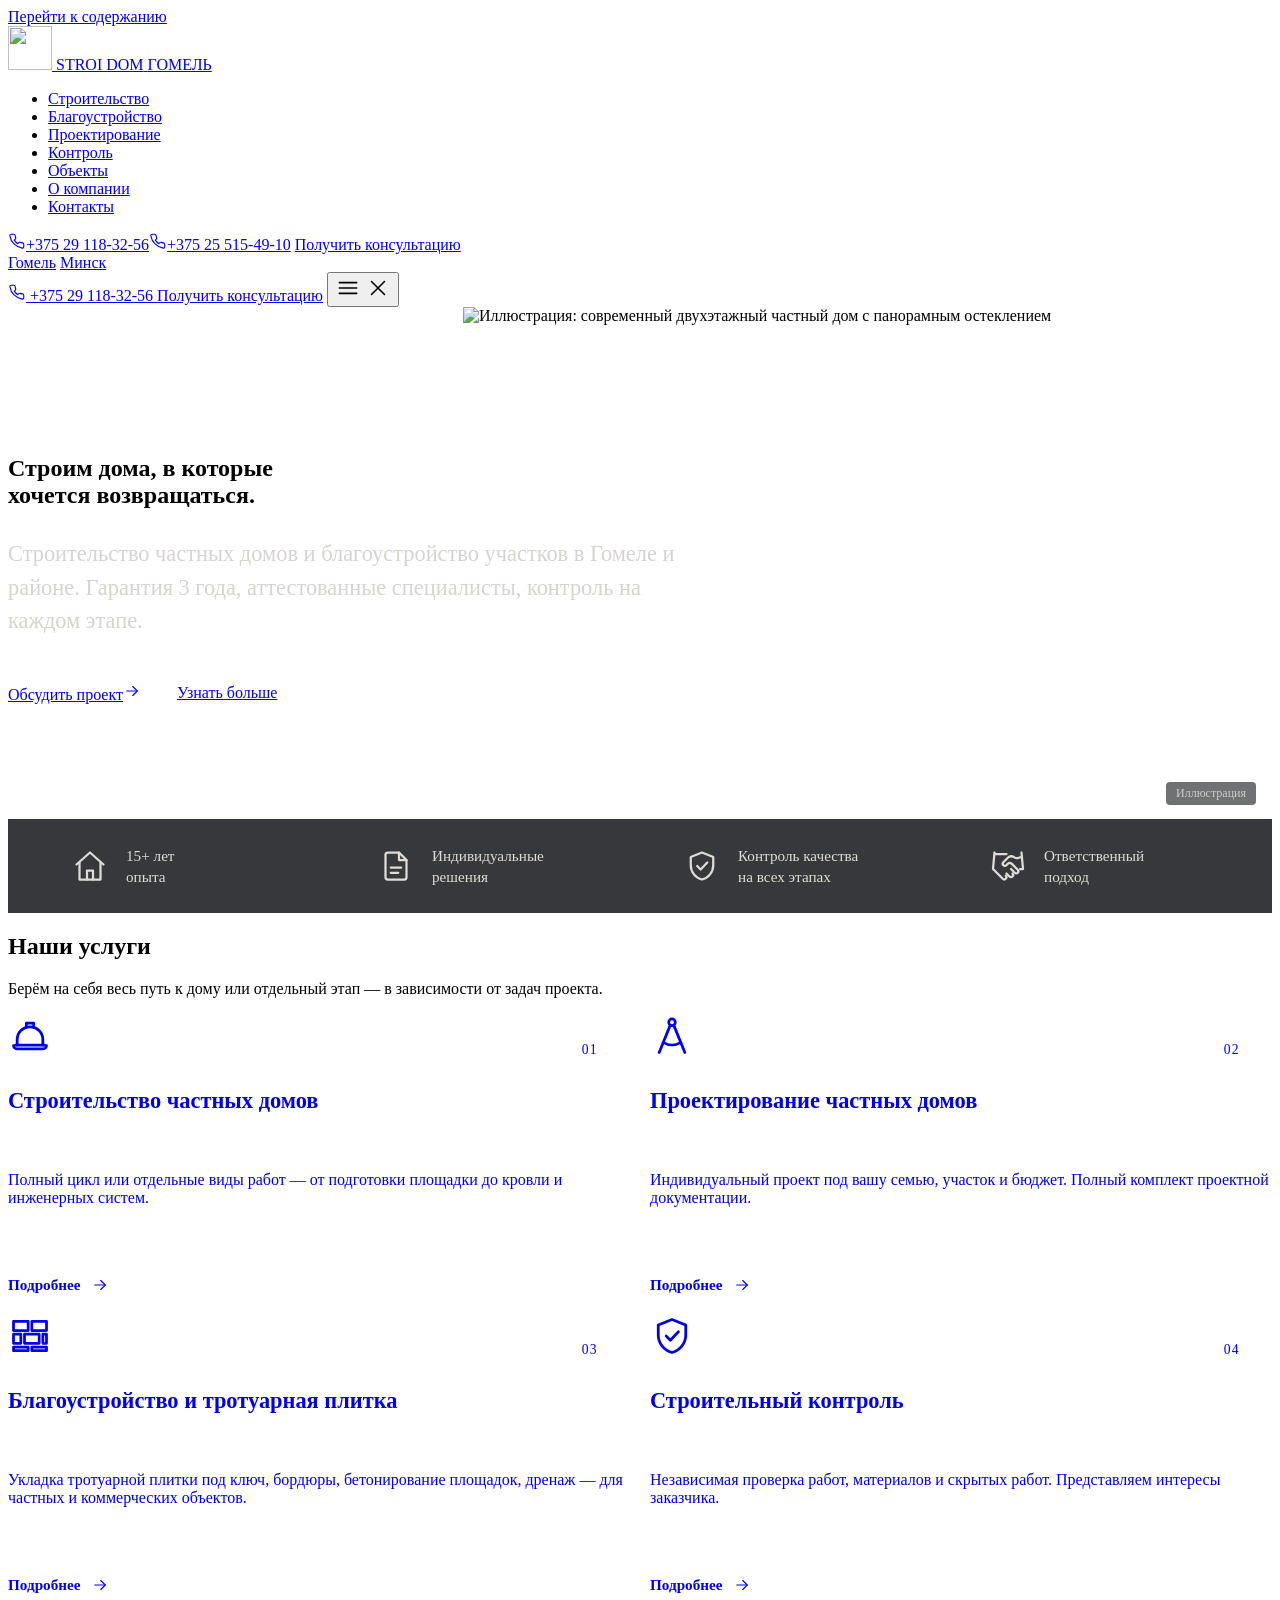
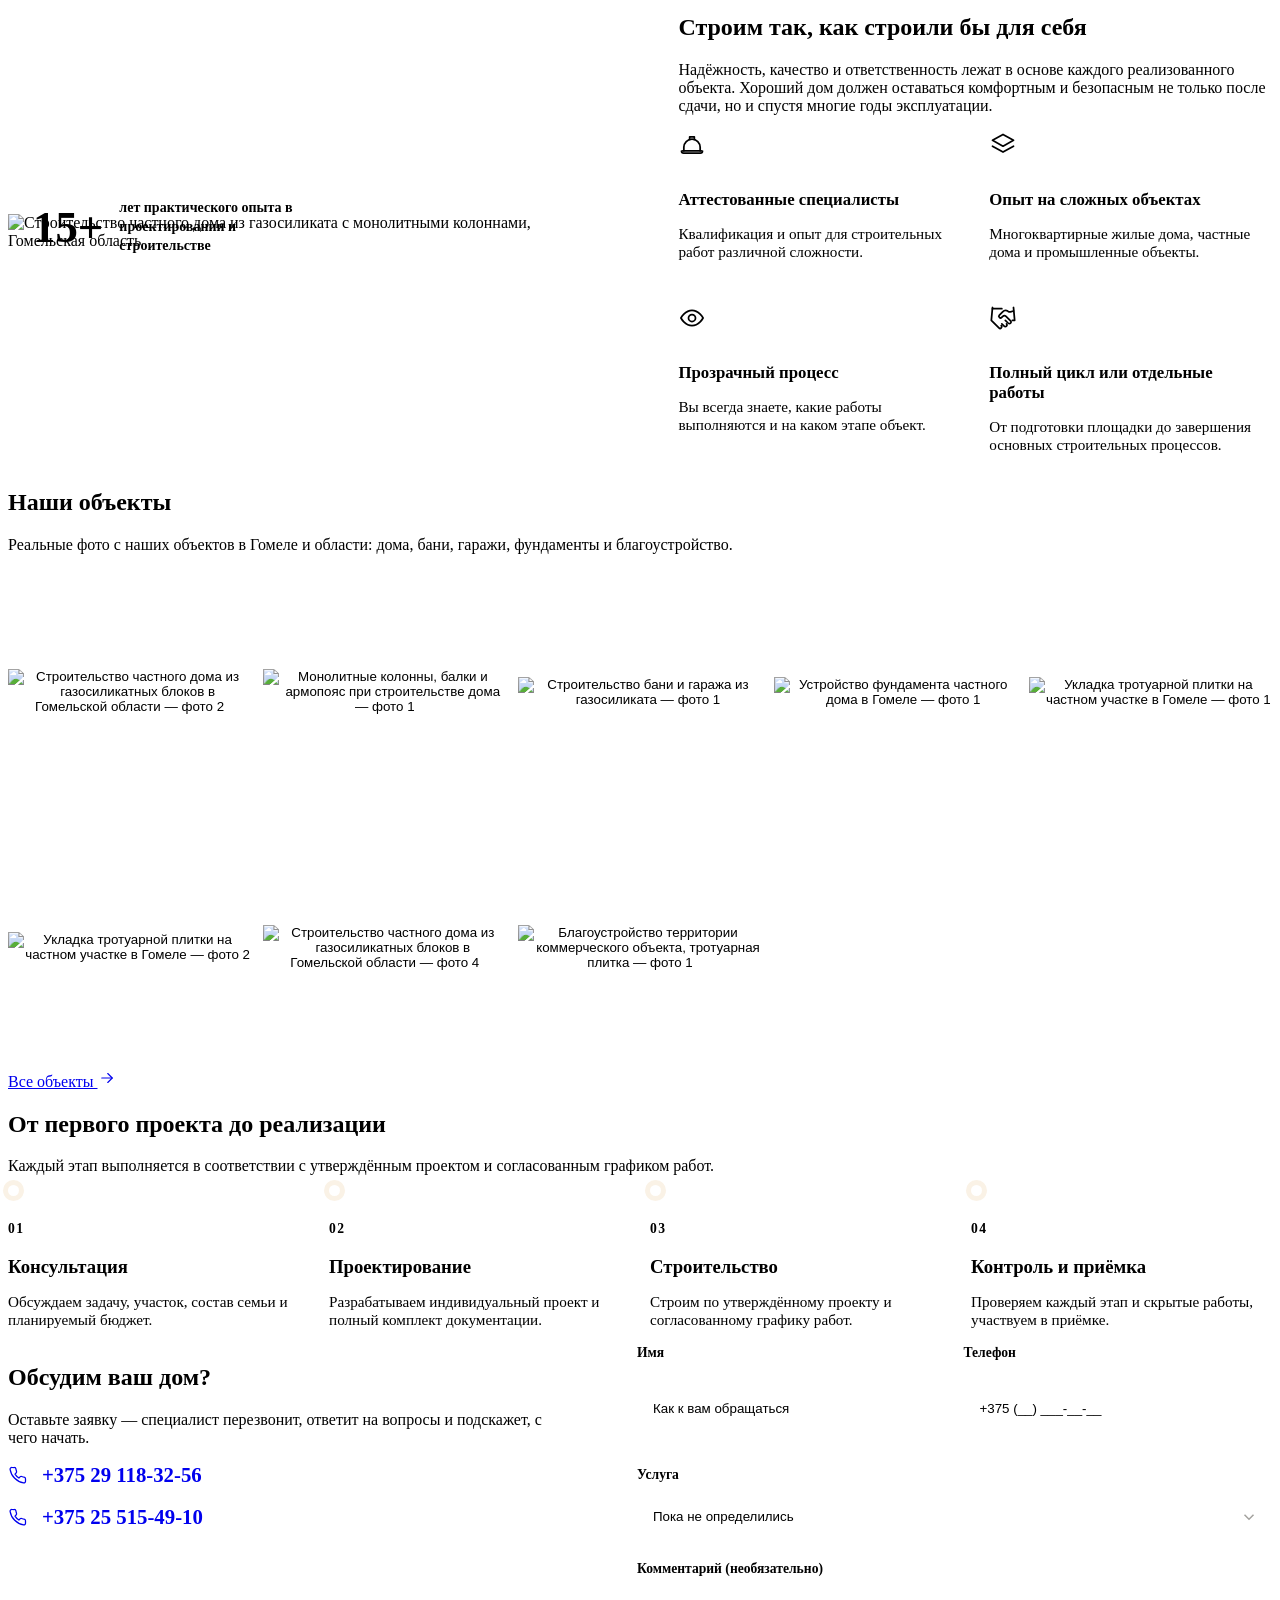
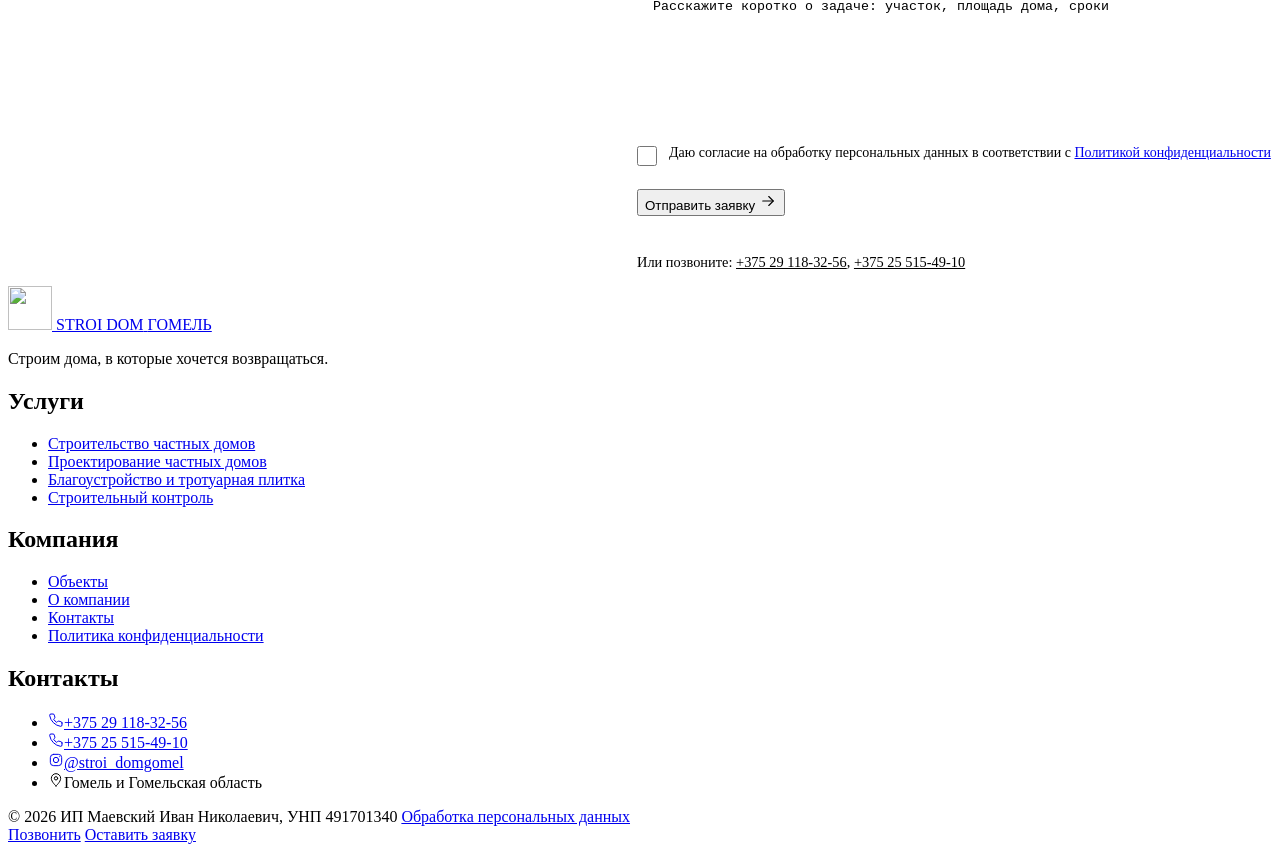
==== commit a363d43f: "Preview: Gomel/Minsk region switch, draft Minsk page, header fit" ====
--- a/index.html
+++ b/index.html
@@ -1,8 +1,8 @@
-<!DOCTYPE html><html lang="ru"> <head><meta charset="utf-8"><meta name="viewport" content="width=device-width, initial-scale=1"><title>Проектирование и строительство частных домов в Гомеле — Строй Дом</title><meta name="description" content="Проектирование и строительство частных домов в Гомеле и Гомельской области, строительный контроль. Аттестованные специалисты, более 15 лет опыта, гарантия 3 года. Бесплатная консультация."><link rel="canonical" href="https://mad-ninja.github.io/"><meta name="robots" content="noindex, nofollow"><meta property="og:type" content="website"><meta property="og:locale" content="ru_BY"><meta property="og:site_name" content="Строй Дом"><meta property="og:title" content="Проектирование и строительство частных домов в Гомеле — Строй Дом"><meta property="og:description" content="Проектирование и строительство частных домов в Гомеле и Гомельской области, строительный контроль. Аттестованные специалисты, более 15 лет опыта, гарантия 3 года. Бесплатная консультация."><meta property="og:url" content="https://mad-ninja.github.io/"><meta property="og:image" content="https://mad-ninja.github.io/og.jpg"><meta property="og:image:width" content="1200"><meta property="og:image:height" content="630"><meta name="twitter:card" content="summary_large_image"><link rel="icon" href="/stroi-dom-preview/favicon.svg" type="image/svg+xml"><link rel="apple-touch-icon" href="/stroi-dom-preview/apple-touch-icon.png"><meta name="theme-color" content="#121316"><link rel="sitemap" href="/stroi-dom-preview/sitemap-index.xml"><script type="application/ld+json">{"@context":"https://schema.org","@type":"HomeAndConstructionBusiness","@id":"https://mad-ninja.github.io/#organization","name":"Строй Дом","slogan":"Строим дома, в которые хочется возвращаться.","description":"Проектирование и строительство частных домов в Гомеле и Гомельской области, строительный контроль. Аттестованные специалисты, более 15 лет практического опыта.","url":"https://mad-ninja.github.io/stroi-dom-preview/","logo":"https://mad-ninja.github.io/favicon.svg","image":"https://mad-ninja.github.io/og.jpg","telephone":["+375291183256","+375255154910"],"areaServed":"Гомель и Гомельская область","address":{"@type":"PostalAddress","addressLocality":"Гомель","addressRegion":"Гомельская область","addressCountry":"BY"},"sameAs":["https://www.instagram.com/stroi_domgomel/"],"legalName":"ИП Маевский Иван Николаевич","taxID":"491701340"}</script><script>document.documentElement.classList.add('js');</script><link rel="stylesheet" href="/stroi-dom-preview/_astro/blagoustrojstvo.BmZhGNvc.css">
+<!DOCTYPE html><html lang="ru"> <head><meta charset="utf-8"><meta name="viewport" content="width=device-width, initial-scale=1"><title>Проектирование и строительство частных домов в Гомеле — Строй Дом</title><meta name="description" content="Проектирование и строительство частных домов в Гомеле и Гомельской области, строительный контроль. Аттестованные специалисты, более 15 лет опыта, гарантия 3 года. Бесплатная консультация."><link rel="canonical" href="https://mad-ninja.github.io/"><meta name="robots" content="noindex, nofollow"><meta property="og:type" content="website"><meta property="og:locale" content="ru_BY"><meta property="og:site_name" content="Строй Дом"><meta property="og:title" content="Проектирование и строительство частных домов в Гомеле — Строй Дом"><meta property="og:description" content="Проектирование и строительство частных домов в Гомеле и Гомельской области, строительный контроль. Аттестованные специалисты, более 15 лет опыта, гарантия 3 года. Бесплатная консультация."><meta property="og:url" content="https://mad-ninja.github.io/"><meta property="og:image" content="https://mad-ninja.github.io/og.jpg"><meta property="og:image:width" content="1200"><meta property="og:image:height" content="630"><meta name="twitter:card" content="summary_large_image"><link rel="icon" href="/stroi-dom-preview/favicon.svg" type="image/svg+xml"><link rel="apple-touch-icon" href="/stroi-dom-preview/apple-touch-icon.png"><meta name="theme-color" content="#121316"><link rel="sitemap" href="/stroi-dom-preview/sitemap-index.xml"><script type="application/ld+json">{"@context":"https://schema.org","@type":"HomeAndConstructionBusiness","@id":"https://mad-ninja.github.io/#organization","name":"Строй Дом","slogan":"Строим дома, в которые хочется возвращаться.","description":"Проектирование и строительство частных домов в Гомеле и Гомельской области, строительный контроль. Аттестованные специалисты, более 15 лет практического опыта.","url":"https://mad-ninja.github.io/stroi-dom-preview/","logo":"https://mad-ninja.github.io/favicon.svg","image":"https://mad-ninja.github.io/og.jpg","telephone":["+375291183256","+375255154910"],"areaServed":"Гомель и Гомельская область","address":{"@type":"PostalAddress","addressLocality":"Гомель","addressRegion":"Гомельская область","addressCountry":"BY"},"sameAs":["https://www.instagram.com/stroi_domgomel/"],"legalName":"ИП Маевский Иван Николаевич","taxID":"491701340"}</script><script>document.documentElement.classList.add('js');</script><link rel="stylesheet" href="/stroi-dom-preview/_astro/blagoustrojstvo.BJNLV-wU.css">
 <style>.hero[data-astro-cid-bbe6dxrz]{position:relative;overflow:hidden;background:var(--bg)}.hero__media[data-astro-cid-bbe6dxrz]{position:absolute;top:0;right:0;bottom:92px;width:64%}.hero__media[data-astro-cid-bbe6dxrz] img{width:100%;height:100%;object-fit:cover;object-position:center}.hero__media[data-astro-cid-bbe6dxrz]:after{content:"";position:absolute;inset:0;background:linear-gradient(90deg,var(--bg) 0%,rgba(18,19,22,.75) 22%,rgba(18,19,22,0) 55%),linear-gradient(0deg,var(--bg) 0%,rgba(18,19,22,0) 30%)}.hero__caption[data-astro-cid-bbe6dxrz]{position:absolute;right:16px;bottom:16px;z-index:1;font-size:.75rem;color:#f5f3efb3;background:#12131699;padding:4px 10px;border-radius:4px}.hero__content[data-astro-cid-bbe6dxrz]{position:relative;z-index:1;padding-block:clamp(72px,10vw,150px) clamp(80px,9vw,140px)}.hero__title[data-astro-cid-bbe6dxrz]{max-width:11.5em}.hero__title[data-astro-cid-bbe6dxrz] em{font-style:normal;color:var(--accent)}.hero__lead[data-astro-cid-bbe6dxrz]{margin-top:28px;max-width:30em;font-size:clamp(1.1rem,1rem + .5vw,1.4rem);color:#d6d4cf;line-height:1.5}.hero__lead[data-astro-cid-bbe6dxrz] em{font-style:normal;color:var(--accent)}.hero__actions[data-astro-cid-bbe6dxrz]{display:flex;flex-wrap:wrap;align-items:center;gap:20px 36px;margin-top:44px}.hero__features[data-astro-cid-bbe6dxrz]{position:relative;z-index:1;border-block:1px solid var(--line);background:#17181cdb;backdrop-filter:blur(8px)}.hero__features-list[data-astro-cid-bbe6dxrz]{list-style:none;margin:0 auto;display:grid;grid-template-columns:repeat(4,1fr)}.hero__features-list[data-astro-cid-bbe6dxrz] li[data-astro-cid-bbe6dxrz]{display:flex;align-items:center;gap:18px;padding:26px 24px;font-size:.95rem;line-height:1.4;color:#dedcd7}.hero__features-list[data-astro-cid-bbe6dxrz] li[data-astro-cid-bbe6dxrz]+li[data-astro-cid-bbe6dxrz]{border-left:1px solid var(--line)}.hero__features-list[data-astro-cid-bbe6dxrz] svg{flex:none}@media(max-width:980px){.hero__features-list[data-astro-cid-bbe6dxrz]{grid-template-columns:repeat(2,1fr)}.hero__features-list[data-astro-cid-bbe6dxrz] li[data-astro-cid-bbe6dxrz]:nth-child(3){border-left:0}.hero__features-list[data-astro-cid-bbe6dxrz] li[data-astro-cid-bbe6dxrz]:nth-child(n+3){border-top:1px solid var(--line)}}@media(max-width:860px){.hero[data-astro-cid-bbe6dxrz]{display:flex;flex-direction:column}.hero__media[data-astro-cid-bbe6dxrz]{position:relative;width:100%;aspect-ratio:16 / 10;bottom:auto;order:-1}.hero__media[data-astro-cid-bbe6dxrz]:after{background:linear-gradient(0deg,var(--bg) 0%,rgba(18,19,22,0) 45%)}.hero__content[data-astro-cid-bbe6dxrz]{padding-block:8px 56px;margin-top:-32px}}@media(max-width:520px){.hero__features-list[data-astro-cid-bbe6dxrz]{grid-template-columns:1fr;padding:0}.hero__features-list[data-astro-cid-bbe6dxrz] li[data-astro-cid-bbe6dxrz]{padding:18px var(--gutter);border-left:0!important}.hero__features-list[data-astro-cid-bbe6dxrz] li[data-astro-cid-bbe6dxrz]+li[data-astro-cid-bbe6dxrz]{border-top:1px solid var(--line)}.hero__actions[data-astro-cid-bbe6dxrz] .btn--primary[data-astro-cid-bbe6dxrz]{width:100%}}
 .lead-form[data-astro-cid-xyq5hly5]{display:grid;gap:22px}.lead-form__grid[data-astro-cid-xyq5hly5]{display:grid;grid-template-columns:1fr 1fr;gap:18px}.field[data-astro-cid-xyq5hly5]{display:grid;gap:8px}.field--wide[data-astro-cid-xyq5hly5]{grid-column:1 / -1}.field__label[data-astro-cid-xyq5hly5]{font-size:.85rem;font-weight:600;color:var(--text-muted)}.field[data-astro-cid-xyq5hly5] input[data-astro-cid-xyq5hly5],.field[data-astro-cid-xyq5hly5] select[data-astro-cid-xyq5hly5],.field[data-astro-cid-xyq5hly5] textarea[data-astro-cid-xyq5hly5]{width:100%;min-height:52px;padding:14px 16px;border-radius:var(--radius);background:var(--bg);border:1px solid var(--line-strong);color:var(--text);transition:border-color .2s}.field[data-astro-cid-xyq5hly5] textarea[data-astro-cid-xyq5hly5]{resize:vertical;min-height:110px}.field[data-astro-cid-xyq5hly5] select[data-astro-cid-xyq5hly5]{appearance:none;background-image:url("data:image/svg+xml,%3Csvg xmlns='http://www.w3.org/2000/svg' viewBox='0 0 24 24' fill='none' stroke='%23a3a29e' stroke-width='2'%3E%3Cpath d='m6 9 6 6 6-6'/%3E%3C/svg%3E");background-repeat:no-repeat;background-position:right 14px center;background-size:18px;padding-right:44px}.field[data-astro-cid-xyq5hly5] input[data-astro-cid-xyq5hly5]::placeholder,.field[data-astro-cid-xyq5hly5] textarea[data-astro-cid-xyq5hly5]::placeholder{color:var(--text-dim)}.field[data-astro-cid-xyq5hly5] input[data-astro-cid-xyq5hly5]:focus,.field[data-astro-cid-xyq5hly5] select[data-astro-cid-xyq5hly5]:focus,.field[data-astro-cid-xyq5hly5] textarea[data-astro-cid-xyq5hly5]:focus{outline:none;border-color:var(--accent)}.field[data-astro-cid-xyq5hly5].is-invalid input[data-astro-cid-xyq5hly5]{border-color:var(--danger)}.hp[data-astro-cid-xyq5hly5]{position:absolute;left:-9999px;width:1px;height:1px;overflow:hidden}.consent[data-astro-cid-xyq5hly5]{display:flex;gap:12px;align-items:flex-start;font-size:.875rem;color:var(--text-muted);cursor:pointer}.consent[data-astro-cid-xyq5hly5] input[data-astro-cid-xyq5hly5]{flex:none;width:20px;height:20px;margin:1px 0 0;accent-color:var(--accent)}.consent[data-astro-cid-xyq5hly5].is-invalid{color:var(--danger)}.lead-form__footer[data-astro-cid-xyq5hly5]{display:flex;align-items:center;gap:20px;flex-wrap:wrap}.lead-form__status[data-astro-cid-xyq5hly5]{font-size:.95rem}.lead-form__status[data-astro-cid-xyq5hly5].is-ok{color:#8fcf9a}.lead-form__status[data-astro-cid-xyq5hly5].is-error{color:var(--danger)}.lead-form__alt[data-astro-cid-xyq5hly5]{font-size:.9rem}.lead-form__alt[data-astro-cid-xyq5hly5] a[data-astro-cid-xyq5hly5]{color:var(--text);white-space:nowrap}@media(max-width:600px){.lead-form__grid[data-astro-cid-xyq5hly5]{grid-template-columns:1fr}.lead-form__footer[data-astro-cid-xyq5hly5] .btn[data-astro-cid-xyq5hly5]{width:100%}}
 .gallery[data-astro-cid-ihllb3az]{display:grid;grid-template-columns:repeat(auto-fill,minmax(230px,1fr));gap:12px}.gallery__item[data-astro-cid-ihllb3az]{position:relative;padding:0;border:0;border-radius:var(--radius);overflow:hidden;cursor:zoom-in;aspect-ratio:1;background:var(--surface)}.gallery__item[data-astro-cid-ihllb3az] img{width:100%;height:100%;object-fit:cover;transition:transform .5s var(--ease),opacity .3s}.gallery__item[data-astro-cid-ihllb3az]:hover img{transform:scale(1.04)}.gallery__item[data-astro-cid-ihllb3az].is-hidden{display:none}@media(max-width:600px){.gallery[data-astro-cid-ihllb3az]{grid-template-columns:1fr 1fr;gap:8px}}.lightbox[data-astro-cid-ihllb3az]{width:100vw;height:100vh;max-width:none;max-height:none;margin:0;padding:0;border:0;background:#08080af0}.lightbox[data-astro-cid-ihllb3az]::backdrop{background:transparent}.lightbox__body[data-astro-cid-ihllb3az]{width:100%;height:100%;display:grid;place-items:center;padding:56px 16px}.lightbox__body[data-astro-cid-ihllb3az] img{max-width:100%;max-height:calc(100vh - 112px);width:auto;height:auto;object-fit:contain;border-radius:var(--radius)}.lightbox__btn[data-astro-cid-ihllb3az]{position:absolute;width:48px;height:48px;border-radius:50%;border:1px solid var(--line-strong);background:#121316b3;color:var(--text);font-size:1.6rem;line-height:1;cursor:pointer}.lightbox__btn[data-astro-cid-ihllb3az]:hover{border-color:var(--accent);color:var(--accent)}.lightbox__close[data-astro-cid-ihllb3az]{top:16px;right:16px;font-size:1.1rem}.lightbox__prev[data-astro-cid-ihllb3az]{left:16px;top:50%;transform:translateY(-50%)}.lightbox__next[data-astro-cid-ihllb3az]{right:16px;top:50%;transform:translateY(-50%)}
 .cta[data-astro-cid-ne56ttnc]{background:radial-gradient(1200px 500px at 10% 0%,rgba(217,167,91,.08),transparent 60%),var(--bg-2)}.cta__grid[data-astro-cid-ne56ttnc]{display:grid;grid-template-columns:1fr 1.15fr;gap:clamp(32px,6vw,96px);align-items:start}.cta__intro[data-astro-cid-ne56ttnc] h2 em{font-style:normal;color:var(--accent)}.cta__contacts[data-astro-cid-ne56ttnc]{list-style:none;margin:0;padding:0;display:grid;gap:16px}.cta__contacts[data-astro-cid-ne56ttnc] a[data-astro-cid-ne56ttnc]{display:inline-flex;align-items:center;gap:14px;font-size:1.3rem;font-weight:600;text-decoration:none}.cta__contacts[data-astro-cid-ne56ttnc] a[data-astro-cid-ne56ttnc]:hover{color:var(--accent)}@media(max-width:900px){.cta__grid[data-astro-cid-ne56ttnc]{grid-template-columns:1fr}}
 .services[data-astro-cid-j7pv25f6]{display:grid;grid-template-columns:repeat(2,1fr);gap:20px}.objects-more[data-astro-cid-j7pv25f6]{margin-top:32px}.service[data-astro-cid-j7pv25f6]{position:relative;display:flex;flex-direction:column;gap:18px;text-decoration:none;min-height:280px;transition:border-color .25s var(--ease),transform .25s var(--ease),background-color .25s var(--ease)}.service[data-astro-cid-j7pv25f6]:hover{border-color:#d9a75b80;background:var(--surface-2)}.service[data-astro-cid-j7pv25f6] h3[data-astro-cid-j7pv25f6]{font-size:1.4rem;margin-top:12px}.service__num[data-astro-cid-j7pv25f6]{position:absolute;top:28px;right:32px;font-size:.85rem;color:var(--text-dim);letter-spacing:.1em}.service__more[data-astro-cid-j7pv25f6]{margin-top:auto;display:inline-flex;align-items:center;gap:10px;color:var(--accent);font-weight:600;font-size:.95rem}.service[data-astro-cid-j7pv25f6]:hover .service__more[data-astro-cid-j7pv25f6] svg{transform:translate(4px)}.service__more[data-astro-cid-j7pv25f6] svg{transition:transform .2s var(--ease)}.about[data-astro-cid-j7pv25f6]{display:grid;grid-template-columns:1fr 1fr;gap:clamp(36px,6vw,96px);align-items:center}.about__media[data-astro-cid-j7pv25f6]{position:relative}.about__media[data-astro-cid-j7pv25f6] img{width:100%;aspect-ratio:4 / 3.4;object-fit:cover;border-radius:var(--radius-lg)}.about__badge[data-astro-cid-j7pv25f6]{position:absolute;left:-1px;bottom:-28px;max-width:280px;padding:22px 26px;background:var(--accent);color:var(--accent-ink);border-radius:var(--radius-lg);display:flex;gap:16px;align-items:center}.about__badge[data-astro-cid-j7pv25f6] strong[data-astro-cid-j7pv25f6]{font-size:2.8rem;line-height:1;font-weight:700}.about__badge[data-astro-cid-j7pv25f6] span[data-astro-cid-j7pv25f6]{font-size:.875rem;font-weight:600;line-height:1.35}.reasons[data-astro-cid-j7pv25f6]{list-style:none;margin:0;padding:0;display:grid;grid-template-columns:1fr 1fr;gap:28px}.reasons[data-astro-cid-j7pv25f6] li[data-astro-cid-j7pv25f6]{display:flex;flex-direction:column;gap:14px}.reasons[data-astro-cid-j7pv25f6] h3[data-astro-cid-j7pv25f6]{font-size:1.05rem;margin-bottom:6px}.reasons[data-astro-cid-j7pv25f6] p[data-astro-cid-j7pv25f6]{font-size:.95rem}.steps[data-astro-cid-j7pv25f6]{list-style:none;margin:0;padding:0;display:grid;grid-template-columns:repeat(4,1fr);gap:20px;counter-reset:s}.steps[data-astro-cid-j7pv25f6] li[data-astro-cid-j7pv25f6]{position:relative;padding-top:30px;border-top:1px solid var(--line-strong)}.steps[data-astro-cid-j7pv25f6] li[data-astro-cid-j7pv25f6]:before{content:"";position:absolute;top:-6px;left:0;width:11px;height:11px;border-radius:50%;background:var(--accent);box-shadow:0 0 0 5px #d9a75b26}.steps__num[data-astro-cid-j7pv25f6]{display:block;font-size:.85rem;color:var(--accent);font-weight:600;letter-spacing:.1em;margin-bottom:10px}.steps[data-astro-cid-j7pv25f6] h3[data-astro-cid-j7pv25f6]{margin-bottom:10px}.steps[data-astro-cid-j7pv25f6] p[data-astro-cid-j7pv25f6]{font-size:.95rem}@media(max-width:980px){.services[data-astro-cid-j7pv25f6]{grid-template-columns:1fr}.service[data-astro-cid-j7pv25f6]{min-height:0}.steps[data-astro-cid-j7pv25f6]{grid-template-columns:1fr 1fr;row-gap:44px}}@media(max-width:900px){.about[data-astro-cid-j7pv25f6]{grid-template-columns:1fr}.about__media[data-astro-cid-j7pv25f6]{margin-bottom:40px}}@media(max-width:560px){.reasons[data-astro-cid-j7pv25f6],.steps[data-astro-cid-j7pv25f6]{grid-template-columns:1fr}.about__badge[data-astro-cid-j7pv25f6]{position:relative;bottom:auto;margin-top:-40px;margin-left:16px;max-width:calc(100% - 32px)}}
-</style></head> <body> <a class="skip-link" href="#main">Перейти к содержанию</a> <header class="header" data-header data-astro-cid-3ef6ksr2> <div class="container header__inner" data-astro-cid-3ef6ksr2> <a href="/stroi-dom-preview/" class="logo" aria-label="Строй Дом — на главную" data-astro-cid-tvrurpns> <img class="logo__mark" src="/stroi-dom-preview/logo-mark.png" width="44" height="44" alt="" data-astro-cid-tvrurpns> <span class="logo__text" data-astro-cid-tvrurpns> <span class="logo__main" data-astro-cid-tvrurpns>STROI DOM</span> <span class="logo__sub" data-astro-cid-tvrurpns>ГОМЕЛЬ</span> </span> </a>  <nav class="nav" id="site-nav" aria-label="Основное меню" data-nav data-astro-cid-3ef6ksr2> <ul class="nav__list" data-astro-cid-3ef6ksr2> <li data-astro-cid-3ef6ksr2> <a href="/stroi-dom-preview/stroitelstvo/" class="nav__link" data-astro-cid-3ef6ksr2> Строительство </a> </li><li data-astro-cid-3ef6ksr2> <a href="/stroi-dom-preview/blagoustrojstvo/" class="nav__link" data-astro-cid-3ef6ksr2> Благоустройство </a> </li><li data-astro-cid-3ef6ksr2> <a href="/stroi-dom-preview/proektirovanie/" class="nav__link" data-astro-cid-3ef6ksr2> Проектирование </a> </li><li data-astro-cid-3ef6ksr2> <a href="/stroi-dom-preview/stroitelnyj-kontrol/" class="nav__link" data-astro-cid-3ef6ksr2> Контроль </a> </li><li data-astro-cid-3ef6ksr2> <a href="/stroi-dom-preview/obekty/" class="nav__link" data-astro-cid-3ef6ksr2> Объекты </a> </li><li data-astro-cid-3ef6ksr2> <a href="/stroi-dom-preview/o-kompanii/" class="nav__link" data-astro-cid-3ef6ksr2> О компании </a> </li><li data-astro-cid-3ef6ksr2> <a href="/stroi-dom-preview/kontakty/" class="nav__link" data-astro-cid-3ef6ksr2> Контакты </a> </li> </ul> <div class="nav__mobile-extra" data-astro-cid-3ef6ksr2> <a class="nav__phone" href="tel:+375291183256" data-astro-cid-3ef6ksr2><svg width="18" height="18" viewBox="0 0 24 24" fill="none" stroke="currentColor" stroke-width="1.5" stroke-linecap="round" stroke-linejoin="round" aria-hidden="true"><path d="M21 16.5v3a2 2 0 0 1-2.2 2A19.8 19.8 0 0 1 2.5 5.2 2 2 0 0 1 4.5 3h3a2 2 0 0 1 2 1.7c.1 1 .4 1.9.7 2.8a2 2 0 0 1-.5 2.1L8.4 10.9a16 16 0 0 0 4.7 4.7l1.3-1.3a2 2 0 0 1 2.1-.5c.9.3 1.8.6 2.8.7a2 2 0 0 1 1.7 2Z"/></svg>+375 29 118-32-56</a><a class="nav__phone" href="tel:+375255154910" data-astro-cid-3ef6ksr2><svg width="18" height="18" viewBox="0 0 24 24" fill="none" stroke="currentColor" stroke-width="1.5" stroke-linecap="round" stroke-linejoin="round" aria-hidden="true"><path d="M21 16.5v3a2 2 0 0 1-2.2 2A19.8 19.8 0 0 1 2.5 5.2 2 2 0 0 1 4.5 3h3a2 2 0 0 1 2 1.7c.1 1 .4 1.9.7 2.8a2 2 0 0 1-.5 2.1L8.4 10.9a16 16 0 0 0 4.7 4.7l1.3-1.3a2 2 0 0 1 2.1-.5c.9.3 1.8.6 2.8.7a2 2 0 0 1 1.7 2Z"/></svg>+375 25 515-49-10</a> <a class="btn btn--primary" href="/stroi-dom-preview/kontakty/#zayavka" data-astro-cid-3ef6ksr2>Получить консультацию</a> </div> </nav> <div class="header__actions" data-astro-cid-3ef6ksr2> <a class="header__phone" href="tel:+375291183256" data-astro-cid-3ef6ksr2> <svg class="accent" width="18" height="18" viewBox="0 0 24 24" fill="none" stroke="currentColor" stroke-width="1.5" stroke-linecap="round" stroke-linejoin="round" aria-hidden="true"><path d="M21 16.5v3a2 2 0 0 1-2.2 2A19.8 19.8 0 0 1 2.5 5.2 2 2 0 0 1 4.5 3h3a2 2 0 0 1 2 1.7c.1 1 .4 1.9.7 2.8a2 2 0 0 1-.5 2.1L8.4 10.9a16 16 0 0 0 4.7 4.7l1.3-1.3a2 2 0 0 1 2.1-.5c.9.3 1.8.6 2.8.7a2 2 0 0 1 1.7 2Z"/></svg> <span data-astro-cid-3ef6ksr2>+375 29 118-32-56</span> </a> <a class="btn btn--outline header__cta" href="/stroi-dom-preview/kontakty/#zayavka" data-astro-cid-3ef6ksr2>Получить консультацию</a> <button class="burger" type="button" aria-label="Открыть меню" aria-expanded="false" aria-controls="site-nav" data-burger data-astro-cid-3ef6ksr2> <svg class="burger__open" width="26" height="26" viewBox="0 0 24 24" fill="none" stroke="currentColor" stroke-width="1.5" stroke-linecap="round" stroke-linejoin="round" aria-hidden="true"><path d="M4 7h16M4 12h16M4 17h16"/></svg> <svg class="burger__close" width="26" height="26" viewBox="0 0 24 24" fill="none" stroke="currentColor" stroke-width="1.5" stroke-linecap="round" stroke-linejoin="round" aria-hidden="true"><path d="M6 6l12 12M18 6 6 18"/></svg> </button> </div> </div> </header>  <script type="module">const t=document.querySelector("[data-burger]"),n=document.querySelector("[data-nav]"),s=e=>{n?.classList.toggle("is-open",e),document.documentElement.classList.toggle("menu-open",e),document.body.style.overflow=e?"hidden":"",t?.setAttribute("aria-expanded",String(e)),t?.setAttribute("aria-label",e?"Закрыть меню":"Открыть меню")};t?.addEventListener("click",()=>s(!n?.classList.contains("is-open")));n?.querySelectorAll("a").forEach(e=>e.addEventListener("click",()=>s(!1)));document.addEventListener("keydown",e=>{e.key==="Escape"&&s(!1)});</script> <main id="main">  <section class="hero" data-astro-cid-bbe6dxrz> <div class="hero__media" data-astro-cid-bbe6dxrz> <img src="/stroi-dom-preview/_astro/hero-home.h_xXpJxt_Z1py81X.webp" srcset="/stroi-dom-preview/_astro/hero-home.h_xXpJxt_Z1hBca5.webp 640w, /stroi-dom-preview/_astro/hero-home.h_xXpJxt_Z1py81X.webp 652w" alt="Иллюстрация: современный двухэтажный частный дом с панорамным остеклением" sizes="(max-width: 860px) 100vw, 62vw" loading="eager" fetchpriority="high" data-astro-cid-bbe6dxrz="true" decoding="async" width="652" height="397"> <span class="hero__caption" data-astro-cid-bbe6dxrz>Иллюстрация</span> </div> <div class="container hero__content" data-astro-cid-bbe6dxrz> <h1 class="hero__title" data-astro-cid-bbe6dxrz>Строим дома, в которые хочется <em data-astro-cid-j7pv25f6>возвращаться.</em></h1> <p class="hero__lead" data-astro-cid-bbe6dxrz>Строительство частных домов и благоустройство участков в Гомеле и районе. Гарантия 3 года, аттестованные специалисты, контроль на каждом этапе.</p> <div class="hero__actions" data-astro-cid-bbe6dxrz> <a class="btn btn--primary" href="#zayavka" data-astro-cid-bbe6dxrz>Обсудить проект<svg width="18" height="18" viewBox="0 0 24 24" fill="none" stroke="currentColor" stroke-width="1.5" stroke-linecap="round" stroke-linejoin="round" aria-hidden="true"><path d="M5 12h14"/><path d="m13 6 6 6-6 6"/></svg></a> <a class="btn btn--link" href="#uslugi" data-astro-cid-bbe6dxrz>Узнать больше</a> </div> </div> <div class="hero__features" data-astro-cid-bbe6dxrz> <ul class="container hero__features-list" data-astro-cid-bbe6dxrz> <li data-astro-cid-bbe6dxrz> <svg class="accent" width="36" height="36" viewBox="0 0 24 24" fill="none" stroke="currentColor" stroke-width="1.5" stroke-linecap="round" stroke-linejoin="round" aria-hidden="true"><path d="M3 11 12 3l9 8"/><path d="M5 9.5V21h14V9.5"/><path d="M10 21v-6h4v6"/></svg> <span data-astro-cid-bbe6dxrz>15+ лет<br>опыта</span> </li><li data-astro-cid-bbe6dxrz> <svg class="accent" width="36" height="36" viewBox="0 0 24 24" fill="none" stroke="currentColor" stroke-width="1.5" stroke-linecap="round" stroke-linejoin="round" aria-hidden="true"><path d="M14 3H6.5A1.5 1.5 0 0 0 5 4.5v15A1.5 1.5 0 0 0 6.5 21h11a1.5 1.5 0 0 0 1.5-1.5V8l-5-5Z"/><path d="M14 3v5h5"/><path d="M8.5 13h7M8.5 16.5h5"/></svg> <span data-astro-cid-bbe6dxrz>Индивидуальные<br>решения</span> </li><li data-astro-cid-bbe6dxrz> <svg class="accent" width="36" height="36" viewBox="0 0 24 24" fill="none" stroke="currentColor" stroke-width="1.5" stroke-linecap="round" stroke-linejoin="round" aria-hidden="true"><path d="M12 3 4.5 6v5.5c0 4.6 3.2 8.4 7.5 9.5 4.3-1.1 7.5-4.9 7.5-9.5V6L12 3Z"/><path d="m8.8 12 2.3 2.3 4.4-4.6"/></svg> <span data-astro-cid-bbe6dxrz>Контроль качества<br>на всех этапах</span> </li><li data-astro-cid-bbe6dxrz> <svg class="accent" width="36" height="36" viewBox="0 0 24 24" fill="none" stroke="currentColor" stroke-width="1.5" stroke-linecap="round" stroke-linejoin="round" aria-hidden="true"><path d="m11 17 2 2a1.4 1.4 0 0 0 2-2"/><path d="m14 14 2.5 2.5a1.4 1.4 0 0 0 2-2l-3.9-3.9a2 2 0 0 0-2.8 0l-.9.9a1.4 1.4 0 0 1-2-2l2.8-2.8a3.6 3.6 0 0 1 4.4-.6l.4.3a2.6 2.6 0 0 0 1.9.3L21 6"/><path d="m21 3 1 11h-2"/><path d="M3 3 2 14l6.5 6.5a1.4 1.4 0 0 0 2-2"/><path d="M3 4h8"/></svg> <span data-astro-cid-bbe6dxrz>Ответственный<br>подход</span> </li> </ul> </div> </section>  <section class="section" id="uslugi" data-astro-cid-j7pv25f6> <div class="container" data-astro-cid-j7pv25f6> <div class="section-head reveal" data-astro-cid-j7pv25f6> <h2 data-astro-cid-j7pv25f6>Наши услуги</h2> <p data-astro-cid-j7pv25f6>Берём на себя весь путь к дому или отдельный этап — в зависимости от задач проекта.</p> </div> <div class="services" data-astro-cid-j7pv25f6> <a class="card service reveal" href="/stroi-dom-preview/stroitelstvo/" style="transition-delay:0ms" data-astro-cid-j7pv25f6> <span class="service__num" data-astro-cid-j7pv25f6>01</span> <svg class="accent" width="44" height="44" viewBox="0 0 24 24" fill="none" stroke="currentColor" stroke-width="1.5" stroke-linecap="round" stroke-linejoin="round" aria-hidden="true"><path d="M4 17h16"/><path d="M5 17v-3a7 7 0 0 1 14 0v3"/><path d="M10 7.3V5h4v2.3"/><path d="M3 17.2c0 1 .8 1.8 1.8 1.8h14.4c1 0 1.8-.8 1.8-1.8"/></svg> <h3 data-astro-cid-j7pv25f6>Строительство частных домов</h3> <p class="muted" data-astro-cid-j7pv25f6>Полный цикл или отдельные виды работ — от подготовки площадки до кровли и инженерных систем.</p> <span class="service__more" data-astro-cid-j7pv25f6>Подробнее <svg width="18" height="18" viewBox="0 0 24 24" fill="none" stroke="currentColor" stroke-width="1.5" stroke-linecap="round" stroke-linejoin="round" aria-hidden="true"><path d="M5 12h14"/><path d="m13 6 6 6-6 6"/></svg></span> </a><a class="card service reveal" href="/stroi-dom-preview/proektirovanie/" style="transition-delay:80ms" data-astro-cid-j7pv25f6> <span class="service__num" data-astro-cid-j7pv25f6>02</span> <svg class="accent" width="44" height="44" viewBox="0 0 24 24" fill="none" stroke="currentColor" stroke-width="1.5" stroke-linecap="round" stroke-linejoin="round" aria-hidden="true"><circle cx="12" cy="4.5" r="1.8"/><path d="M11 6.2 5 21"/><path d="M13 6.2 19 21"/><path d="M7.2 15.5a9 9 0 0 0 9.6 0"/></svg> <h3 data-astro-cid-j7pv25f6>Проектирование частных домов</h3> <p class="muted" data-astro-cid-j7pv25f6>Индивидуальный проект под вашу семью, участок и бюджет. Полный комплект проектной документации.</p> <span class="service__more" data-astro-cid-j7pv25f6>Подробнее <svg width="18" height="18" viewBox="0 0 24 24" fill="none" stroke="currentColor" stroke-width="1.5" stroke-linecap="round" stroke-linejoin="round" aria-hidden="true"><path d="M5 12h14"/><path d="m13 6 6 6-6 6"/></svg></span> </a><a class="card service reveal" href="/stroi-dom-preview/blagoustrojstvo/" style="transition-delay:160ms" data-astro-cid-j7pv25f6> <span class="service__num" data-astro-cid-j7pv25f6>03</span> <svg class="accent" width="44" height="44" viewBox="0 0 24 24" fill="none" stroke="currentColor" stroke-width="1.5" stroke-linecap="round" stroke-linejoin="round" aria-hidden="true"><path d="M3 4h8v5H3zM13 4h8v5h-8zM3 11h4v5H3zM9 11h8v5H9zM19 11h2v5h-2zM3 18h8v2H3zM13 18h8v2h-8z"/></svg> <h3 data-astro-cid-j7pv25f6>Благоустройство и тротуарная плитка</h3> <p class="muted" data-astro-cid-j7pv25f6>Укладка тротуарной плитки под ключ, бордюры, бетонирование площадок, дренаж — для частных и коммерческих объектов.</p> <span class="service__more" data-astro-cid-j7pv25f6>Подробнее <svg width="18" height="18" viewBox="0 0 24 24" fill="none" stroke="currentColor" stroke-width="1.5" stroke-linecap="round" stroke-linejoin="round" aria-hidden="true"><path d="M5 12h14"/><path d="m13 6 6 6-6 6"/></svg></span> </a><a class="card service reveal" href="/stroi-dom-preview/stroitelnyj-kontrol/" style="transition-delay:240ms" data-astro-cid-j7pv25f6> <span class="service__num" data-astro-cid-j7pv25f6>04</span> <svg class="accent" width="44" height="44" viewBox="0 0 24 24" fill="none" stroke="currentColor" stroke-width="1.5" stroke-linecap="round" stroke-linejoin="round" aria-hidden="true"><path d="M12 3 4.5 6v5.5c0 4.6 3.2 8.4 7.5 9.5 4.3-1.1 7.5-4.9 7.5-9.5V6L12 3Z"/><path d="m8.8 12 2.3 2.3 4.4-4.6"/></svg> <h3 data-astro-cid-j7pv25f6>Строительный контроль</h3> <p class="muted" data-astro-cid-j7pv25f6>Независимая проверка работ, материалов и скрытых работ. Представляем интересы заказчика.</p> <span class="service__more" data-astro-cid-j7pv25f6>Подробнее <svg width="18" height="18" viewBox="0 0 24 24" fill="none" stroke="currentColor" stroke-width="1.5" stroke-linecap="round" stroke-linejoin="round" aria-hidden="true"><path d="M5 12h14"/><path d="m13 6 6 6-6 6"/></svg></span> </a> </div> </div> </section> <section class="section section--alt" data-astro-cid-j7pv25f6> <div class="container about" data-astro-cid-j7pv25f6> <div class="about__media reveal" data-astro-cid-j7pv25f6> <img src="/stroi-dom-preview/_astro/doma-01.DMhDCFAR_xTQhu.webp" srcset="/stroi-dom-preview/_astro/doma-01.DMhDCFAR_1G0lB4.webp 480w, /stroi-dom-preview/_astro/doma-01.DMhDCFAR_1nXbla.webp 720w, /stroi-dom-preview/_astro/doma-01.DMhDCFAR_IB1DW.webp 1080w" alt="Строительство частного дома из газосиликата с монолитными колоннами, Гомельская область" sizes="(max-width: 900px) 100vw, 50vw" data-astro-cid-j7pv25f6="true" loading="lazy" decoding="async" fetchpriority="auto" width="1440" height="1440"> <div class="about__badge" data-astro-cid-j7pv25f6> <strong data-astro-cid-j7pv25f6>15+</strong> <span data-astro-cid-j7pv25f6>лет практического опыта в проектировании и строительстве</span> </div> </div> <div class="reveal" data-astro-cid-j7pv25f6> <div class="section-head" data-astro-cid-j7pv25f6> <h2 data-astro-cid-j7pv25f6>Строим так, как строили бы для себя</h2> <p data-astro-cid-j7pv25f6>Надёжность, качество и ответственность лежат в основе каждого реализованного объекта. Хороший дом должен оставаться комфортным и безопасным не только после сдачи, но и спустя многие годы эксплуатации.</p> </div> <ul class="reasons" data-astro-cid-j7pv25f6> <li data-astro-cid-j7pv25f6> <svg class="accent" width="28" height="28" viewBox="0 0 24 24" fill="none" stroke="currentColor" stroke-width="1.5" stroke-linecap="round" stroke-linejoin="round" aria-hidden="true"><path d="M4 17h16"/><path d="M5 17v-3a7 7 0 0 1 14 0v3"/><path d="M10 7.3V5h4v2.3"/><path d="M3 17.2c0 1 .8 1.8 1.8 1.8h14.4c1 0 1.8-.8 1.8-1.8"/></svg> <div data-astro-cid-j7pv25f6><h3 data-astro-cid-j7pv25f6>Аттестованные специалисты</h3><p class="muted" data-astro-cid-j7pv25f6>Квалификация и опыт для строительных работ различной сложности.</p></div> </li><li data-astro-cid-j7pv25f6> <svg class="accent" width="28" height="28" viewBox="0 0 24 24" fill="none" stroke="currentColor" stroke-width="1.5" stroke-linecap="round" stroke-linejoin="round" aria-hidden="true"><path d="m12 3 9 5-9 5-9-5 9-5Z"/><path d="m3 13 9 5 9-5"/></svg> <div data-astro-cid-j7pv25f6><h3 data-astro-cid-j7pv25f6>Опыт на сложных объектах</h3><p class="muted" data-astro-cid-j7pv25f6>Многоквартирные жилые дома, частные дома и промышленные объекты.</p></div> </li><li data-astro-cid-j7pv25f6> <svg class="accent" width="28" height="28" viewBox="0 0 24 24" fill="none" stroke="currentColor" stroke-width="1.5" stroke-linecap="round" stroke-linejoin="round" aria-hidden="true"><path d="M2.5 12S6 5.5 12 5.5 21.5 12 21.5 12 18 18.5 12 18.5 2.5 12 2.5 12Z"/><circle cx="12" cy="12" r="3"/></svg> <div data-astro-cid-j7pv25f6><h3 data-astro-cid-j7pv25f6>Прозрачный процесс</h3><p class="muted" data-astro-cid-j7pv25f6>Вы всегда знаете, какие работы выполняются и на каком этапе объект.</p></div> </li><li data-astro-cid-j7pv25f6> <svg class="accent" width="28" height="28" viewBox="0 0 24 24" fill="none" stroke="currentColor" stroke-width="1.5" stroke-linecap="round" stroke-linejoin="round" aria-hidden="true"><path d="m11 17 2 2a1.4 1.4 0 0 0 2-2"/><path d="m14 14 2.5 2.5a1.4 1.4 0 0 0 2-2l-3.9-3.9a2 2 0 0 0-2.8 0l-.9.9a1.4 1.4 0 0 1-2-2l2.8-2.8a3.6 3.6 0 0 1 4.4-.6l.4.3a2.6 2.6 0 0 0 1.9.3L21 6"/><path d="m21 3 1 11h-2"/><path d="M3 3 2 14l6.5 6.5a1.4 1.4 0 0 0 2-2"/><path d="M3 4h8"/></svg> <div data-astro-cid-j7pv25f6><h3 data-astro-cid-j7pv25f6>Полный цикл или отдельные работы</h3><p class="muted" data-astro-cid-j7pv25f6>От подготовки площадки до завершения основных строительных процессов.</p></div> </li> </ul> </div> </div> </section> <section class="section" data-astro-cid-j7pv25f6> <div class="container" data-astro-cid-j7pv25f6> <div class="section-head reveal" data-astro-cid-j7pv25f6> <h2 data-astro-cid-j7pv25f6>Наши объекты</h2> <p data-astro-cid-j7pv25f6>Реальные фото с наших объектов в Гомеле и области: дома, бани, гаражи, фундаменты и благоустройство.</p> </div> <div class="gallery" data-gallery data-astro-cid-ihllb3az> <button class="gallery__item" type="button" data-category="doma" data-index="0" aria-label="Открыть фото: Строительство частного дома из газосиликатных блоков в Гомельской области — фото 2" data-astro-cid-ihllb3az> <img src="/stroi-dom-preview/_astro/doma-02.Dkq84gew_1pGfTE.webp" srcset="/stroi-dom-preview/_astro/doma-02.Dkq84gew_2wWkE5.webp 360w, /stroi-dom-preview/_astro/doma-02.Dkq84gew_2ne2Ci.webp 540w" alt="Строительство частного дома из газосиликатных блоков в Гомельской области — фото 2" sizes="(max-width: 600px) 50vw, (max-width: 1000px) 33vw, 300px" loading="lazy" data-astro-cid-ihllb3az="true" decoding="async" fetchpriority="auto" width="1440" height="1913"> <span class="gallery__full" hidden data-full data-astro-cid-ihllb3az> <img src="/stroi-dom-preview/_astro/doma-02.Dkq84gew_1pGfTE.webp" srcset="/stroi-dom-preview/_astro/doma-02.Dkq84gew_Zp0Lzg.webp 960w, /stroi-dom-preview/_astro/doma-02.Dkq84gew_1pGfTE.webp 1440w" alt="Строительство частного дома из газосиликатных блоков в Гомельской области — фото 2" sizes="92vw" loading="lazy" data-astro-cid-ihllb3az="true" decoding="async" fetchpriority="auto" width="1440" height="1913"> </span> </button><button class="gallery__item" type="button" data-category="monolit" data-index="1" aria-label="Открыть фото: Монолитные колонны, балки и армопояс при строительстве дома — фото 1" data-astro-cid-ihllb3az> <img src="/stroi-dom-preview/_astro/monolit-01.DX2F37zd_XVYW9.webp" srcset="/stroi-dom-preview/_astro/monolit-01.DX2F37zd_2sL0bF.webp 360w, /stroi-dom-preview/_astro/monolit-01.DX2F37zd_2qmI6l.webp 540w" alt="Монолитные колонны, балки и армопояс при строительстве дома — фото 1" sizes="(max-width: 600px) 50vw, (max-width: 1000px) 33vw, 300px" loading="lazy" data-astro-cid-ihllb3az="true" decoding="async" fetchpriority="auto" width="1080" height="1080"> <span class="gallery__full" hidden data-full data-astro-cid-ihllb3az> <img src="/stroi-dom-preview/_astro/monolit-01.DX2F37zd_XVYW9.webp" srcset="/stroi-dom-preview/_astro/monolit-01.DX2F37zd_1ki6rR.webp 960w, /stroi-dom-preview/_astro/monolit-01.DX2F37zd_XVYW9.webp 1080w" alt="Монолитные колонны, балки и армопояс при строительстве дома — фото 1" sizes="92vw" loading="lazy" data-astro-cid-ihllb3az="true" decoding="async" fetchpriority="auto" width="1080" height="1080"> </span> </button><button class="gallery__item" type="button" data-category="bani-garazhi" data-index="2" aria-label="Открыть фото: Строительство бани и гаража из газосиликата — фото 1" data-astro-cid-ihllb3az> <img src="/stroi-dom-preview/_astro/bani-garazhi-01.DSw0M2ZB_Z1Ev8d.webp" srcset="/stroi-dom-preview/_astro/bani-garazhi-01.DSw0M2ZB_Z2qcGyn.webp 360w, /stroi-dom-preview/_astro/bani-garazhi-01.DSw0M2ZB_Z2tRxdG.webp 540w" alt="Строительство бани и гаража из газосиликата — фото 1" sizes="(max-width: 600px) 50vw, (max-width: 1000px) 33vw, 300px" loading="lazy" data-astro-cid-ihllb3az="true" decoding="async" fetchpriority="auto" width="1080" height="1350"> <span class="gallery__full" hidden data-full data-astro-cid-ihllb3az> <img src="/stroi-dom-preview/_astro/bani-garazhi-01.DSw0M2ZB_Z1Ev8d.webp" srcset="/stroi-dom-preview/_astro/bani-garazhi-01.DSw0M2ZB_2qOuzm.webp 960w, /stroi-dom-preview/_astro/bani-garazhi-01.DSw0M2ZB_Z1Ev8d.webp 1080w" alt="Строительство бани и гаража из газосиликата — фото 1" sizes="92vw" loading="lazy" data-astro-cid-ihllb3az="true" decoding="async" fetchpriority="auto" width="1080" height="1350"> </span> </button><button class="gallery__item" type="button" data-category="fundament" data-index="3" aria-label="Открыть фото: Устройство фундамента частного дома в Гомеле — фото 1" data-astro-cid-ihllb3az> <img src="/stroi-dom-preview/_astro/fundament-01.B1qQp1eo_2eRrJK.webp" srcset="/stroi-dom-preview/_astro/fundament-01.B1qQp1eo_1AHOSX.webp 360w, /stroi-dom-preview/_astro/fundament-01.B1qQp1eo_tPEMR.webp 540w" alt="Устройство фундамента частного дома в Гомеле — фото 1" sizes="(max-width: 600px) 50vw, (max-width: 1000px) 33vw, 300px" loading="lazy" data-astro-cid-ihllb3az="true" decoding="async" fetchpriority="auto" width="1080" height="810"> <span class="gallery__full" hidden data-full data-astro-cid-ihllb3az> <img src="/stroi-dom-preview/_astro/fundament-01.B1qQp1eo_2eRrJK.webp" srcset="/stroi-dom-preview/_astro/fundament-01.B1qQp1eo_ZcoAhc.webp 960w, /stroi-dom-preview/_astro/fundament-01.B1qQp1eo_2eRrJK.webp 1080w" alt="Устройство фундамента частного дома в Гомеле — фото 1" sizes="92vw" loading="lazy" data-astro-cid-ihllb3az="true" decoding="async" fetchpriority="auto" width="1080" height="810"> </span> </button><button class="gallery__item" type="button" data-category="plitka" data-index="4" aria-label="Открыть фото: Укладка тротуарной плитки на частном участке в Гомеле — фото 1" data-astro-cid-ihllb3az> <img src="/stroi-dom-preview/_astro/plitka-01.pW9YOHhU_232LWx.webp" srcset="/stroi-dom-preview/_astro/plitka-01.pW9YOHhU_Zk118H.webp 360w, /stroi-dom-preview/_astro/plitka-01.pW9YOHhU_Z17aRgG.webp 540w" alt="Укладка тротуарной плитки на частном участке в Гомеле — фото 1" sizes="(max-width: 600px) 50vw, (max-width: 1000px) 33vw, 300px" loading="lazy" data-astro-cid-ihllb3az="true" decoding="async" fetchpriority="auto" width="1080" height="1163"> <span class="gallery__full" hidden data-full data-astro-cid-ihllb3az> <img src="/stroi-dom-preview/_astro/plitka-01.pW9YOHhU_232LWx.webp" srcset="/stroi-dom-preview/_astro/plitka-01.pW9YOHhU_Z2tlg7x.webp 960w, /stroi-dom-preview/_astro/plitka-01.pW9YOHhU_232LWx.webp 1080w" alt="Укладка тротуарной плитки на частном участке в Гомеле — фото 1" sizes="92vw" loading="lazy" data-astro-cid-ihllb3az="true" decoding="async" fetchpriority="auto" width="1080" height="1163"> </span> </button><button class="gallery__item" type="button" data-category="plitka" data-index="5" aria-label="Открыть фото: Укладка тротуарной плитки на частном участке в Гомеле — фото 2" data-astro-cid-ihllb3az> <img src="/stroi-dom-preview/_astro/plitka-02.Yw51ak5p_2uCmtN.webp" srcset="/stroi-dom-preview/_astro/plitka-02.Yw51ak5p_ZL7fMx.webp 360w, /stroi-dom-preview/_astro/plitka-02.Yw51ak5p_ZVdno9.webp 540w" alt="Укладка тротуарной плитки на частном участке в Гомеле — фото 2" sizes="(max-width: 600px) 50vw, (max-width: 1000px) 33vw, 300px" loading="lazy" data-astro-cid-ihllb3az="true" decoding="async" fetchpriority="auto" width="1080" height="1080"> <span class="gallery__full" hidden data-full data-astro-cid-ihllb3az> <img src="/stroi-dom-preview/_astro/plitka-02.Yw51ak5p_2uCmtN.webp" srcset="/stroi-dom-preview/_astro/plitka-02.Yw51ak5p_ZLp1Rk.webp 960w, /stroi-dom-preview/_astro/plitka-02.Yw51ak5p_2uCmtN.webp 1080w" alt="Укладка тротуарной плитки на частном участке в Гомеле — фото 2" sizes="92vw" loading="lazy" data-astro-cid-ihllb3az="true" decoding="async" fetchpriority="auto" width="1080" height="1080"> </span> </button><button class="gallery__item" type="button" data-category="doma" data-index="6" aria-label="Открыть фото: Строительство частного дома из газосиликатных блоков в Гомельской области — фото 4" data-astro-cid-ihllb3az> <img src="/stroi-dom-preview/_astro/doma-04.BYjR1Pu-_1W53vl.webp" srcset="/stroi-dom-preview/_astro/doma-04.BYjR1Pu-_1eVVkv.webp 360w, /stroi-dom-preview/_astro/doma-04.BYjR1Pu-_15dDiI.webp 540w" alt="Строительство частного дома из газосиликатных блоков в Гомельской области — фото 4" sizes="(max-width: 600px) 50vw, (max-width: 1000px) 33vw, 300px" loading="lazy" data-astro-cid-ihllb3az="true" decoding="async" fetchpriority="auto" width="1440" height="1913"> <span class="gallery__full" hidden data-full data-astro-cid-ihllb3az> <img src="/stroi-dom-preview/_astro/doma-04.BYjR1Pu-_1W53vl.webp" srcset="/stroi-dom-preview/_astro/doma-04.BYjR1Pu-_Z1H1aSP.webp 960w, /stroi-dom-preview/_astro/doma-04.BYjR1Pu-_1W53vl.webp 1440w" alt="Строительство частного дома из газосиликатных блоков в Гомельской области — фото 4" sizes="92vw" loading="lazy" data-astro-cid-ihllb3az="true" decoding="async" fetchpriority="auto" width="1440" height="1913"> </span> </button><button class="gallery__item" type="button" data-category="kommercheskie" data-index="7" aria-label="Открыть фото: Благоустройство территории коммерческого объекта, тротуарная плитка — фото 1" data-astro-cid-ihllb3az> <img src="/stroi-dom-preview/_astro/kommercheskie-01.BfP9I_yR_ZQMnul.webp" srcset="/stroi-dom-preview/_astro/kommercheskie-01.BfP9I_yR_27Nbc9.webp 360w, /stroi-dom-preview/_astro/kommercheskie-01.BfP9I_yR_Zp8MQ.webp 540w" alt="Благоустройство территории коммерческого объекта, тротуарная плитка — фото 1" sizes="(max-width: 600px) 50vw, (max-width: 1000px) 33vw, 300px" loading="lazy" data-astro-cid-ihllb3az="true" decoding="async" fetchpriority="auto" width="792" height="990"> <span class="gallery__full" hidden data-full data-astro-cid-ihllb3az> <img src="/stroi-dom-preview/_astro/kommercheskie-01.BfP9I_yR_ZQMnul.webp" srcset="/stroi-dom-preview/_astro/kommercheskie-01.BfP9I_yR_ZQMnul.webp 792w" alt="Благоустройство территории коммерческого объекта, тротуарная плитка — фото 1" sizes="92vw" loading="lazy" data-astro-cid-ihllb3az="true" decoding="async" fetchpriority="auto" width="792" height="990"> </span> </button> </div> <dialog class="lightbox" data-lightbox aria-label="Просмотр фото" data-astro-cid-ihllb3az> <div class="lightbox__body" data-lightbox-body data-astro-cid-ihllb3az></div> <button class="lightbox__btn lightbox__close" type="button" data-close aria-label="Закрыть" data-astro-cid-ihllb3az>✕</button> <button class="lightbox__btn lightbox__prev" type="button" data-prev aria-label="Предыдущее фото" data-astro-cid-ihllb3az>‹</button> <button class="lightbox__btn lightbox__next" type="button" data-next aria-label="Следующее фото" data-astro-cid-ihllb3az>›</button> </dialog>  <script type="module">document.querySelectorAll("[data-gallery]").forEach(r=>{const t=r.nextElementSibling,o=t.querySelector("[data-lightbox-body]"),a=()=>[...r.querySelectorAll(".gallery__item:not(.is-hidden)")];let e=0;const c=l=>{const n=a();e=(l+n.length)%n.length;const i=n[e].querySelector("[data-full]");o.innerHTML=i.innerHTML,o.querySelector("img")?.setAttribute("loading","eager")};r.addEventListener("click",l=>{const n=l.target.closest(".gallery__item");n&&(c(a().indexOf(n)),t.showModal())}),t.querySelector("[data-close]").addEventListener("click",()=>t.close()),t.querySelector("[data-prev]").addEventListener("click",()=>c(e-1)),t.querySelector("[data-next]").addEventListener("click",()=>c(e+1)),t.addEventListener("click",l=>{l.target===o&&t.close()}),t.addEventListener("keydown",l=>{l.key==="ArrowLeft"&&c(e-1),l.key==="ArrowRight"&&c(e+1)})});document.querySelectorAll("[data-filter]").forEach(r=>{const t=document.querySelector(r.dataset.filter);r.addEventListener("click",o=>{const a=o.target.closest("button[data-value]");a&&(r.querySelectorAll("button").forEach(e=>e.setAttribute("aria-pressed",String(e===a))),t.querySelectorAll(".gallery__item").forEach(e=>{e.classList.toggle("is-hidden",a.dataset.value!=="all"&&e.dataset.category!==a.dataset.value)}))})});</script> <a class="btn btn--outline objects-more" href="/stroi-dom-preview/obekty/" data-astro-cid-j7pv25f6>Все объекты <svg width="18" height="18" viewBox="0 0 24 24" fill="none" stroke="currentColor" stroke-width="1.5" stroke-linecap="round" stroke-linejoin="round" aria-hidden="true"><path d="M5 12h14"/><path d="m13 6 6 6-6 6"/></svg></a> </div> </section> <section class="section section--alt" data-astro-cid-j7pv25f6> <div class="container" data-astro-cid-j7pv25f6> <div class="section-head reveal" data-astro-cid-j7pv25f6> <h2 data-astro-cid-j7pv25f6>От первого проекта до реализации</h2> <p data-astro-cid-j7pv25f6>Каждый этап выполняется в соответствии с утверждённым проектом и согласованным графиком работ.</p> </div> <ol class="steps" data-astro-cid-j7pv25f6> <li class="reveal" style="transition-delay:0ms" data-astro-cid-j7pv25f6> <span class="steps__num" data-astro-cid-j7pv25f6>01</span> <h3 data-astro-cid-j7pv25f6>Консультация</h3> <p class="muted" data-astro-cid-j7pv25f6>Обсуждаем задачу, участок, состав семьи и планируемый бюджет.</p> </li><li class="reveal" style="transition-delay:80ms" data-astro-cid-j7pv25f6> <span class="steps__num" data-astro-cid-j7pv25f6>02</span> <h3 data-astro-cid-j7pv25f6>Проектирование</h3> <p class="muted" data-astro-cid-j7pv25f6>Разрабатываем индивидуальный проект и полный комплект документации.</p> </li><li class="reveal" style="transition-delay:160ms" data-astro-cid-j7pv25f6> <span class="steps__num" data-astro-cid-j7pv25f6>03</span> <h3 data-astro-cid-j7pv25f6>Строительство</h3> <p class="muted" data-astro-cid-j7pv25f6>Строим по утверждённому проекту и согласованному графику работ.</p> </li><li class="reveal" style="transition-delay:240ms" data-astro-cid-j7pv25f6> <span class="steps__num" data-astro-cid-j7pv25f6>04</span> <h3 data-astro-cid-j7pv25f6>Контроль и приёмка</h3> <p class="muted" data-astro-cid-j7pv25f6>Проверяем каждый этап и скрытые работы, участвуем в приёмке.</p> </li> </ol> </div> </section> <section class="section cta" id="zayavka" data-astro-cid-ne56ttnc> <div class="container cta__grid" data-astro-cid-ne56ttnc> <div class="cta__intro reveal" data-astro-cid-ne56ttnc> <div class="section-head" data-astro-cid-ne56ttnc> <h2 data-astro-cid-ne56ttnc>Обсудим <em>ваш дом?</em></h2> <p data-astro-cid-ne56ttnc>Оставьте заявку — специалист перезвонит, ответит на вопросы и подскажет, с чего начать.</p> </div> <ul class="cta__contacts" data-astro-cid-ne56ttnc> <li data-astro-cid-ne56ttnc><a href="tel:+375291183256" data-astro-cid-ne56ttnc><svg class="accent" width="20" height="20" viewBox="0 0 24 24" fill="none" stroke="currentColor" stroke-width="1.5" stroke-linecap="round" stroke-linejoin="round" aria-hidden="true"><path d="M21 16.5v3a2 2 0 0 1-2.2 2A19.8 19.8 0 0 1 2.5 5.2 2 2 0 0 1 4.5 3h3a2 2 0 0 1 2 1.7c.1 1 .4 1.9.7 2.8a2 2 0 0 1-.5 2.1L8.4 10.9a16 16 0 0 0 4.7 4.7l1.3-1.3a2 2 0 0 1 2.1-.5c.9.3 1.8.6 2.8.7a2 2 0 0 1 1.7 2Z"/></svg>+375 29 118-32-56</a></li><li data-astro-cid-ne56ttnc><a href="tel:+375255154910" data-astro-cid-ne56ttnc><svg class="accent" width="20" height="20" viewBox="0 0 24 24" fill="none" stroke="currentColor" stroke-width="1.5" stroke-linecap="round" stroke-linejoin="round" aria-hidden="true"><path d="M21 16.5v3a2 2 0 0 1-2.2 2A19.8 19.8 0 0 1 2.5 5.2 2 2 0 0 1 4.5 3h3a2 2 0 0 1 2 1.7c.1 1 .4 1.9.7 2.8a2 2 0 0 1-.5 2.1L8.4 10.9a16 16 0 0 0 4.7 4.7l1.3-1.3a2 2 0 0 1 2.1-.5c.9.3 1.8.6 2.8.7a2 2 0 0 1 1.7 2Z"/></svg>+375 25 515-49-10</a></li>  </ul> </div> <div class="card cta__form reveal" data-astro-cid-ne56ttnc> <form class="lead-form" id="zayavka-form" action="/api/lead" method="post" novalidate data-lead-form data-astro-cid-xyq5hly5> <div class="lead-form__grid" data-astro-cid-xyq5hly5> <label class="field" data-astro-cid-xyq5hly5> <span class="field__label" data-astro-cid-xyq5hly5>Имя</span> <input name="name" type="text" autocomplete="name" required maxlength="80" placeholder="Как к вам обращаться" data-astro-cid-xyq5hly5> </label> <label class="field" data-astro-cid-xyq5hly5> <span class="field__label" data-astro-cid-xyq5hly5>Телефон</span> <input name="phone" type="tel" autocomplete="tel" required inputmode="tel" maxlength="25" placeholder="+375 (__) ___-__-__" data-astro-cid-xyq5hly5> </label> <label class="field field--wide" data-astro-cid-xyq5hly5> <span class="field__label" data-astro-cid-xyq5hly5>Услуга</span> <select name="service" data-astro-cid-xyq5hly5> <option value="" data-astro-cid-xyq5hly5>Пока не определились</option> <option value="Строительство частных домов" data-astro-cid-xyq5hly5>Строительство частных домов</option><option value="Проектирование частных домов" data-astro-cid-xyq5hly5>Проектирование частных домов</option><option value="Благоустройство и тротуарная плитка" data-astro-cid-xyq5hly5>Благоустройство и тротуарная плитка</option><option value="Строительный контроль" data-astro-cid-xyq5hly5>Строительный контроль</option> </select> </label> <label class="field field--wide" data-astro-cid-xyq5hly5> <span class="field__label" data-astro-cid-xyq5hly5>Комментарий <span class="muted" data-astro-cid-xyq5hly5>(необязательно)</span></span> <textarea name="message" rows="4" maxlength="2000" placeholder="Расскажите коротко о задаче: участок, площадь дома, сроки" data-astro-cid-xyq5hly5></textarea> </label> <!-- Honeypot field against bots --> <label class="hp" aria-hidden="true" data-astro-cid-xyq5hly5>Сайт<input name="website" type="text" tabindex="-1" autocomplete="off" data-astro-cid-xyq5hly5></label> </div> <label class="consent" data-astro-cid-xyq5hly5> <input type="checkbox" name="consent" required data-astro-cid-xyq5hly5> <span data-astro-cid-xyq5hly5>Даю согласие на обработку персональных данных в соответствии с <a href="/stroi-dom-preview/politika-konfidencialnosti/" target="_blank" data-astro-cid-xyq5hly5>Политикой конфиденциальности</a></span> </label> <div class="lead-form__footer" data-astro-cid-xyq5hly5> <button class="btn btn--primary" type="submit" data-astro-cid-xyq5hly5>Отправить заявку <svg width="18" height="18" viewBox="0 0 24 24" fill="none" stroke="currentColor" stroke-width="1.5" stroke-linecap="round" stroke-linejoin="round" aria-hidden="true"><path d="M5 12h14"/><path d="m13 6 6 6-6 6"/></svg></button> <p class="lead-form__status" role="status" aria-live="polite" data-status data-astro-cid-xyq5hly5></p> </div> <p class="lead-form__alt muted" data-astro-cid-xyq5hly5>
+</style></head> <body> <a class="skip-link" href="#main">Перейти к содержанию</a> <header class="header" data-header data-astro-cid-3ef6ksr2> <div class="container header__inner" data-astro-cid-3ef6ksr2> <a href="/stroi-dom-preview/" class="logo" aria-label="Строй Дом — на главную" data-astro-cid-tvrurpns> <img class="logo__mark" src="/stroi-dom-preview/logo-mark.png" width="44" height="44" alt="" data-astro-cid-tvrurpns> <span class="logo__text" data-astro-cid-tvrurpns> <span class="logo__main" data-astro-cid-tvrurpns>STROI DOM</span> <span class="logo__sub" data-astro-cid-tvrurpns>ГОМЕЛЬ</span> </span> </a>  <nav class="nav" id="site-nav" aria-label="Основное меню" data-nav data-astro-cid-3ef6ksr2> <ul class="nav__list" data-astro-cid-3ef6ksr2> <li data-astro-cid-3ef6ksr2> <a href="/stroi-dom-preview/stroitelstvo/" class="nav__link" data-astro-cid-3ef6ksr2> Строительство </a> </li><li data-astro-cid-3ef6ksr2> <a href="/stroi-dom-preview/blagoustrojstvo/" class="nav__link" data-astro-cid-3ef6ksr2> Благоустройство </a> </li><li data-astro-cid-3ef6ksr2> <a href="/stroi-dom-preview/proektirovanie/" class="nav__link" data-astro-cid-3ef6ksr2> Проектирование </a> </li><li data-astro-cid-3ef6ksr2> <a href="/stroi-dom-preview/stroitelnyj-kontrol/" class="nav__link" data-astro-cid-3ef6ksr2> Контроль </a> </li><li data-astro-cid-3ef6ksr2> <a href="/stroi-dom-preview/obekty/" class="nav__link" data-astro-cid-3ef6ksr2> Объекты </a> </li><li data-astro-cid-3ef6ksr2> <a href="/stroi-dom-preview/o-kompanii/" class="nav__link" data-astro-cid-3ef6ksr2> О компании </a> </li><li data-astro-cid-3ef6ksr2> <a href="/stroi-dom-preview/kontakty/" class="nav__link" data-astro-cid-3ef6ksr2> Контакты </a> </li> </ul> <div class="nav__mobile-extra" data-astro-cid-3ef6ksr2> <a class="nav__phone" href="tel:+375291183256" data-astro-cid-3ef6ksr2><svg width="18" height="18" viewBox="0 0 24 24" fill="none" stroke="currentColor" stroke-width="1.5" stroke-linecap="round" stroke-linejoin="round" aria-hidden="true"><path d="M21 16.5v3a2 2 0 0 1-2.2 2A19.8 19.8 0 0 1 2.5 5.2 2 2 0 0 1 4.5 3h3a2 2 0 0 1 2 1.7c.1 1 .4 1.9.7 2.8a2 2 0 0 1-.5 2.1L8.4 10.9a16 16 0 0 0 4.7 4.7l1.3-1.3a2 2 0 0 1 2.1-.5c.9.3 1.8.6 2.8.7a2 2 0 0 1 1.7 2Z"/></svg>+375 29 118-32-56</a><a class="nav__phone" href="tel:+375255154910" data-astro-cid-3ef6ksr2><svg width="18" height="18" viewBox="0 0 24 24" fill="none" stroke="currentColor" stroke-width="1.5" stroke-linecap="round" stroke-linejoin="round" aria-hidden="true"><path d="M21 16.5v3a2 2 0 0 1-2.2 2A19.8 19.8 0 0 1 2.5 5.2 2 2 0 0 1 4.5 3h3a2 2 0 0 1 2 1.7c.1 1 .4 1.9.7 2.8a2 2 0 0 1-.5 2.1L8.4 10.9a16 16 0 0 0 4.7 4.7l1.3-1.3a2 2 0 0 1 2.1-.5c.9.3 1.8.6 2.8.7a2 2 0 0 1 1.7 2Z"/></svg>+375 25 515-49-10</a> <a class="btn btn--primary" href="/stroi-dom-preview/kontakty/#zayavka" data-astro-cid-3ef6ksr2>Получить консультацию</a> </div> </nav> <div class="header__actions" data-astro-cid-3ef6ksr2> <nav class="region" aria-label="Регион" data-astro-cid-3ef6ksr2> <a href="/stroi-dom-preview/" class="region__item is-active" aria-current="page" data-astro-cid-3ef6ksr2>Гомель</a> <a href="/stroi-dom-preview/minsk/" class="region__item" data-astro-cid-3ef6ksr2>Минск</a> </nav> <a class="header__phone" href="tel:+375291183256" data-astro-cid-3ef6ksr2> <svg class="accent" width="18" height="18" viewBox="0 0 24 24" fill="none" stroke="currentColor" stroke-width="1.5" stroke-linecap="round" stroke-linejoin="round" aria-hidden="true"><path d="M21 16.5v3a2 2 0 0 1-2.2 2A19.8 19.8 0 0 1 2.5 5.2 2 2 0 0 1 4.5 3h3a2 2 0 0 1 2 1.7c.1 1 .4 1.9.7 2.8a2 2 0 0 1-.5 2.1L8.4 10.9a16 16 0 0 0 4.7 4.7l1.3-1.3a2 2 0 0 1 2.1-.5c.9.3 1.8.6 2.8.7a2 2 0 0 1 1.7 2Z"/></svg> <span data-astro-cid-3ef6ksr2>+375 29 118-32-56</span> </a> <a class="btn btn--outline header__cta" href="/stroi-dom-preview/kontakty/#zayavka" data-astro-cid-3ef6ksr2>Получить консультацию</a> <button class="burger" type="button" aria-label="Открыть меню" aria-expanded="false" aria-controls="site-nav" data-burger data-astro-cid-3ef6ksr2> <svg class="burger__open" width="26" height="26" viewBox="0 0 24 24" fill="none" stroke="currentColor" stroke-width="1.5" stroke-linecap="round" stroke-linejoin="round" aria-hidden="true"><path d="M4 7h16M4 12h16M4 17h16"/></svg> <svg class="burger__close" width="26" height="26" viewBox="0 0 24 24" fill="none" stroke="currentColor" stroke-width="1.5" stroke-linecap="round" stroke-linejoin="round" aria-hidden="true"><path d="M6 6l12 12M18 6 6 18"/></svg> </button> </div> </div> </header>  <script type="module">const t=document.querySelector("[data-burger]"),n=document.querySelector("[data-nav]"),s=e=>{n?.classList.toggle("is-open",e),document.documentElement.classList.toggle("menu-open",e),document.body.style.overflow=e?"hidden":"",t?.setAttribute("aria-expanded",String(e)),t?.setAttribute("aria-label",e?"Закрыть меню":"Открыть меню")};t?.addEventListener("click",()=>s(!n?.classList.contains("is-open")));n?.querySelectorAll("a").forEach(e=>e.addEventListener("click",()=>s(!1)));document.addEventListener("keydown",e=>{e.key==="Escape"&&s(!1)});</script> <main id="main">  <section class="hero" data-astro-cid-bbe6dxrz> <div class="hero__media" data-astro-cid-bbe6dxrz> <img src="/stroi-dom-preview/_astro/hero-home.h_xXpJxt_Z1py81X.webp" srcset="/stroi-dom-preview/_astro/hero-home.h_xXpJxt_Z1hBca5.webp 640w, /stroi-dom-preview/_astro/hero-home.h_xXpJxt_Z1py81X.webp 652w" alt="Иллюстрация: современный двухэтажный частный дом с панорамным остеклением" sizes="(max-width: 860px) 100vw, 62vw" loading="eager" fetchpriority="high" data-astro-cid-bbe6dxrz="true" decoding="async" width="652" height="397"> <span class="hero__caption" data-astro-cid-bbe6dxrz>Иллюстрация</span> </div> <div class="container hero__content" data-astro-cid-bbe6dxrz> <h1 class="hero__title" data-astro-cid-bbe6dxrz>Строим дома, в которые хочется <em data-astro-cid-j7pv25f6>возвращаться.</em></h1> <p class="hero__lead" data-astro-cid-bbe6dxrz>Строительство частных домов и благоустройство участков в Гомеле и районе. Гарантия 3 года, аттестованные специалисты, контроль на каждом этапе.</p> <div class="hero__actions" data-astro-cid-bbe6dxrz> <a class="btn btn--primary" href="#zayavka" data-astro-cid-bbe6dxrz>Обсудить проект<svg width="18" height="18" viewBox="0 0 24 24" fill="none" stroke="currentColor" stroke-width="1.5" stroke-linecap="round" stroke-linejoin="round" aria-hidden="true"><path d="M5 12h14"/><path d="m13 6 6 6-6 6"/></svg></a> <a class="btn btn--link" href="#uslugi" data-astro-cid-bbe6dxrz>Узнать больше</a> </div> </div> <div class="hero__features" data-astro-cid-bbe6dxrz> <ul class="container hero__features-list" data-astro-cid-bbe6dxrz> <li data-astro-cid-bbe6dxrz> <svg class="accent" width="36" height="36" viewBox="0 0 24 24" fill="none" stroke="currentColor" stroke-width="1.5" stroke-linecap="round" stroke-linejoin="round" aria-hidden="true"><path d="M3 11 12 3l9 8"/><path d="M5 9.5V21h14V9.5"/><path d="M10 21v-6h4v6"/></svg> <span data-astro-cid-bbe6dxrz>15+ лет<br>опыта</span> </li><li data-astro-cid-bbe6dxrz> <svg class="accent" width="36" height="36" viewBox="0 0 24 24" fill="none" stroke="currentColor" stroke-width="1.5" stroke-linecap="round" stroke-linejoin="round" aria-hidden="true"><path d="M14 3H6.5A1.5 1.5 0 0 0 5 4.5v15A1.5 1.5 0 0 0 6.5 21h11a1.5 1.5 0 0 0 1.5-1.5V8l-5-5Z"/><path d="M14 3v5h5"/><path d="M8.5 13h7M8.5 16.5h5"/></svg> <span data-astro-cid-bbe6dxrz>Индивидуальные<br>решения</span> </li><li data-astro-cid-bbe6dxrz> <svg class="accent" width="36" height="36" viewBox="0 0 24 24" fill="none" stroke="currentColor" stroke-width="1.5" stroke-linecap="round" stroke-linejoin="round" aria-hidden="true"><path d="M12 3 4.5 6v5.5c0 4.6 3.2 8.4 7.5 9.5 4.3-1.1 7.5-4.9 7.5-9.5V6L12 3Z"/><path d="m8.8 12 2.3 2.3 4.4-4.6"/></svg> <span data-astro-cid-bbe6dxrz>Контроль качества<br>на всех этапах</span> </li><li data-astro-cid-bbe6dxrz> <svg class="accent" width="36" height="36" viewBox="0 0 24 24" fill="none" stroke="currentColor" stroke-width="1.5" stroke-linecap="round" stroke-linejoin="round" aria-hidden="true"><path d="m11 17 2 2a1.4 1.4 0 0 0 2-2"/><path d="m14 14 2.5 2.5a1.4 1.4 0 0 0 2-2l-3.9-3.9a2 2 0 0 0-2.8 0l-.9.9a1.4 1.4 0 0 1-2-2l2.8-2.8a3.6 3.6 0 0 1 4.4-.6l.4.3a2.6 2.6 0 0 0 1.9.3L21 6"/><path d="m21 3 1 11h-2"/><path d="M3 3 2 14l6.5 6.5a1.4 1.4 0 0 0 2-2"/><path d="M3 4h8"/></svg> <span data-astro-cid-bbe6dxrz>Ответственный<br>подход</span> </li> </ul> </div> </section>  <section class="section" id="uslugi" data-astro-cid-j7pv25f6> <div class="container" data-astro-cid-j7pv25f6> <div class="section-head reveal" data-astro-cid-j7pv25f6> <h2 data-astro-cid-j7pv25f6>Наши услуги</h2> <p data-astro-cid-j7pv25f6>Берём на себя весь путь к дому или отдельный этап — в зависимости от задач проекта.</p> </div> <div class="services" data-astro-cid-j7pv25f6> <a class="card service reveal" href="/stroi-dom-preview/stroitelstvo/" style="transition-delay:0ms" data-astro-cid-j7pv25f6> <span class="service__num" data-astro-cid-j7pv25f6>01</span> <svg class="accent" width="44" height="44" viewBox="0 0 24 24" fill="none" stroke="currentColor" stroke-width="1.5" stroke-linecap="round" stroke-linejoin="round" aria-hidden="true"><path d="M4 17h16"/><path d="M5 17v-3a7 7 0 0 1 14 0v3"/><path d="M10 7.3V5h4v2.3"/><path d="M3 17.2c0 1 .8 1.8 1.8 1.8h14.4c1 0 1.8-.8 1.8-1.8"/></svg> <h3 data-astro-cid-j7pv25f6>Строительство частных домов</h3> <p class="muted" data-astro-cid-j7pv25f6>Полный цикл или отдельные виды работ — от подготовки площадки до кровли и инженерных систем.</p> <span class="service__more" data-astro-cid-j7pv25f6>Подробнее <svg width="18" height="18" viewBox="0 0 24 24" fill="none" stroke="currentColor" stroke-width="1.5" stroke-linecap="round" stroke-linejoin="round" aria-hidden="true"><path d="M5 12h14"/><path d="m13 6 6 6-6 6"/></svg></span> </a><a class="card service reveal" href="/stroi-dom-preview/proektirovanie/" style="transition-delay:80ms" data-astro-cid-j7pv25f6> <span class="service__num" data-astro-cid-j7pv25f6>02</span> <svg class="accent" width="44" height="44" viewBox="0 0 24 24" fill="none" stroke="currentColor" stroke-width="1.5" stroke-linecap="round" stroke-linejoin="round" aria-hidden="true"><circle cx="12" cy="4.5" r="1.8"/><path d="M11 6.2 5 21"/><path d="M13 6.2 19 21"/><path d="M7.2 15.5a9 9 0 0 0 9.6 0"/></svg> <h3 data-astro-cid-j7pv25f6>Проектирование частных домов</h3> <p class="muted" data-astro-cid-j7pv25f6>Индивидуальный проект под вашу семью, участок и бюджет. Полный комплект проектной документации.</p> <span class="service__more" data-astro-cid-j7pv25f6>Подробнее <svg width="18" height="18" viewBox="0 0 24 24" fill="none" stroke="currentColor" stroke-width="1.5" stroke-linecap="round" stroke-linejoin="round" aria-hidden="true"><path d="M5 12h14"/><path d="m13 6 6 6-6 6"/></svg></span> </a><a class="card service reveal" href="/stroi-dom-preview/blagoustrojstvo/" style="transition-delay:160ms" data-astro-cid-j7pv25f6> <span class="service__num" data-astro-cid-j7pv25f6>03</span> <svg class="accent" width="44" height="44" viewBox="0 0 24 24" fill="none" stroke="currentColor" stroke-width="1.5" stroke-linecap="round" stroke-linejoin="round" aria-hidden="true"><path d="M3 4h8v5H3zM13 4h8v5h-8zM3 11h4v5H3zM9 11h8v5H9zM19 11h2v5h-2zM3 18h8v2H3zM13 18h8v2h-8z"/></svg> <h3 data-astro-cid-j7pv25f6>Благоустройство и тротуарная плитка</h3> <p class="muted" data-astro-cid-j7pv25f6>Укладка тротуарной плитки под ключ, бордюры, бетонирование площадок, дренаж — для частных и коммерческих объектов.</p> <span class="service__more" data-astro-cid-j7pv25f6>Подробнее <svg width="18" height="18" viewBox="0 0 24 24" fill="none" stroke="currentColor" stroke-width="1.5" stroke-linecap="round" stroke-linejoin="round" aria-hidden="true"><path d="M5 12h14"/><path d="m13 6 6 6-6 6"/></svg></span> </a><a class="card service reveal" href="/stroi-dom-preview/stroitelnyj-kontrol/" style="transition-delay:240ms" data-astro-cid-j7pv25f6> <span class="service__num" data-astro-cid-j7pv25f6>04</span> <svg class="accent" width="44" height="44" viewBox="0 0 24 24" fill="none" stroke="currentColor" stroke-width="1.5" stroke-linecap="round" stroke-linejoin="round" aria-hidden="true"><path d="M12 3 4.5 6v5.5c0 4.6 3.2 8.4 7.5 9.5 4.3-1.1 7.5-4.9 7.5-9.5V6L12 3Z"/><path d="m8.8 12 2.3 2.3 4.4-4.6"/></svg> <h3 data-astro-cid-j7pv25f6>Строительный контроль</h3> <p class="muted" data-astro-cid-j7pv25f6>Независимая проверка работ, материалов и скрытых работ. Представляем интересы заказчика.</p> <span class="service__more" data-astro-cid-j7pv25f6>Подробнее <svg width="18" height="18" viewBox="0 0 24 24" fill="none" stroke="currentColor" stroke-width="1.5" stroke-linecap="round" stroke-linejoin="round" aria-hidden="true"><path d="M5 12h14"/><path d="m13 6 6 6-6 6"/></svg></span> </a> </div> </div> </section> <section class="section section--alt" data-astro-cid-j7pv25f6> <div class="container about" data-astro-cid-j7pv25f6> <div class="about__media reveal" data-astro-cid-j7pv25f6> <img src="/stroi-dom-preview/_astro/doma-01.DMhDCFAR_xTQhu.webp" srcset="/stroi-dom-preview/_astro/doma-01.DMhDCFAR_1G0lB4.webp 480w, /stroi-dom-preview/_astro/doma-01.DMhDCFAR_1nXbla.webp 720w, /stroi-dom-preview/_astro/doma-01.DMhDCFAR_IB1DW.webp 1080w" alt="Строительство частного дома из газосиликата с монолитными колоннами, Гомельская область" sizes="(max-width: 900px) 100vw, 50vw" data-astro-cid-j7pv25f6="true" loading="lazy" decoding="async" fetchpriority="auto" width="1440" height="1440"> <div class="about__badge" data-astro-cid-j7pv25f6> <strong data-astro-cid-j7pv25f6>15+</strong> <span data-astro-cid-j7pv25f6>лет практического опыта в проектировании и строительстве</span> </div> </div> <div class="reveal" data-astro-cid-j7pv25f6> <div class="section-head" data-astro-cid-j7pv25f6> <h2 data-astro-cid-j7pv25f6>Строим так, как строили бы для себя</h2> <p data-astro-cid-j7pv25f6>Надёжность, качество и ответственность лежат в основе каждого реализованного объекта. Хороший дом должен оставаться комфортным и безопасным не только после сдачи, но и спустя многие годы эксплуатации.</p> </div> <ul class="reasons" data-astro-cid-j7pv25f6> <li data-astro-cid-j7pv25f6> <svg class="accent" width="28" height="28" viewBox="0 0 24 24" fill="none" stroke="currentColor" stroke-width="1.5" stroke-linecap="round" stroke-linejoin="round" aria-hidden="true"><path d="M4 17h16"/><path d="M5 17v-3a7 7 0 0 1 14 0v3"/><path d="M10 7.3V5h4v2.3"/><path d="M3 17.2c0 1 .8 1.8 1.8 1.8h14.4c1 0 1.8-.8 1.8-1.8"/></svg> <div data-astro-cid-j7pv25f6><h3 data-astro-cid-j7pv25f6>Аттестованные специалисты</h3><p class="muted" data-astro-cid-j7pv25f6>Квалификация и опыт для строительных работ различной сложности.</p></div> </li><li data-astro-cid-j7pv25f6> <svg class="accent" width="28" height="28" viewBox="0 0 24 24" fill="none" stroke="currentColor" stroke-width="1.5" stroke-linecap="round" stroke-linejoin="round" aria-hidden="true"><path d="m12 3 9 5-9 5-9-5 9-5Z"/><path d="m3 13 9 5 9-5"/></svg> <div data-astro-cid-j7pv25f6><h3 data-astro-cid-j7pv25f6>Опыт на сложных объектах</h3><p class="muted" data-astro-cid-j7pv25f6>Многоквартирные жилые дома, частные дома и промышленные объекты.</p></div> </li><li data-astro-cid-j7pv25f6> <svg class="accent" width="28" height="28" viewBox="0 0 24 24" fill="none" stroke="currentColor" stroke-width="1.5" stroke-linecap="round" stroke-linejoin="round" aria-hidden="true"><path d="M2.5 12S6 5.5 12 5.5 21.5 12 21.5 12 18 18.5 12 18.5 2.5 12 2.5 12Z"/><circle cx="12" cy="12" r="3"/></svg> <div data-astro-cid-j7pv25f6><h3 data-astro-cid-j7pv25f6>Прозрачный процесс</h3><p class="muted" data-astro-cid-j7pv25f6>Вы всегда знаете, какие работы выполняются и на каком этапе объект.</p></div> </li><li data-astro-cid-j7pv25f6> <svg class="accent" width="28" height="28" viewBox="0 0 24 24" fill="none" stroke="currentColor" stroke-width="1.5" stroke-linecap="round" stroke-linejoin="round" aria-hidden="true"><path d="m11 17 2 2a1.4 1.4 0 0 0 2-2"/><path d="m14 14 2.5 2.5a1.4 1.4 0 0 0 2-2l-3.9-3.9a2 2 0 0 0-2.8 0l-.9.9a1.4 1.4 0 0 1-2-2l2.8-2.8a3.6 3.6 0 0 1 4.4-.6l.4.3a2.6 2.6 0 0 0 1.9.3L21 6"/><path d="m21 3 1 11h-2"/><path d="M3 3 2 14l6.5 6.5a1.4 1.4 0 0 0 2-2"/><path d="M3 4h8"/></svg> <div data-astro-cid-j7pv25f6><h3 data-astro-cid-j7pv25f6>Полный цикл или отдельные работы</h3><p class="muted" data-astro-cid-j7pv25f6>От подготовки площадки до завершения основных строительных процессов.</p></div> </li> </ul> </div> </div> </section> <section class="section" data-astro-cid-j7pv25f6> <div class="container" data-astro-cid-j7pv25f6> <div class="section-head reveal" data-astro-cid-j7pv25f6> <h2 data-astro-cid-j7pv25f6>Наши объекты</h2> <p data-astro-cid-j7pv25f6>Реальные фото с наших объектов в Гомеле и области: дома, бани, гаражи, фундаменты и благоустройство.</p> </div> <div class="gallery" data-gallery data-astro-cid-ihllb3az> <button class="gallery__item" type="button" data-category="doma" data-index="0" aria-label="Открыть фото: Строительство частного дома из газосиликатных блоков в Гомельской области — фото 2" data-astro-cid-ihllb3az> <img src="/stroi-dom-preview/_astro/doma-02.Dkq84gew_1pGfTE.webp" srcset="/stroi-dom-preview/_astro/doma-02.Dkq84gew_2wWkE5.webp 360w, /stroi-dom-preview/_astro/doma-02.Dkq84gew_2ne2Ci.webp 540w" alt="Строительство частного дома из газосиликатных блоков в Гомельской области — фото 2" sizes="(max-width: 600px) 50vw, (max-width: 1000px) 33vw, 300px" loading="lazy" data-astro-cid-ihllb3az="true" decoding="async" fetchpriority="auto" width="1440" height="1913"> <span class="gallery__full" hidden data-full data-astro-cid-ihllb3az> <img src="/stroi-dom-preview/_astro/doma-02.Dkq84gew_1pGfTE.webp" srcset="/stroi-dom-preview/_astro/doma-02.Dkq84gew_Zp0Lzg.webp 960w, /stroi-dom-preview/_astro/doma-02.Dkq84gew_1pGfTE.webp 1440w" alt="Строительство частного дома из газосиликатных блоков в Гомельской области — фото 2" sizes="92vw" loading="lazy" data-astro-cid-ihllb3az="true" decoding="async" fetchpriority="auto" width="1440" height="1913"> </span> </button><button class="gallery__item" type="button" data-category="monolit" data-index="1" aria-label="Открыть фото: Монолитные колонны, балки и армопояс при строительстве дома — фото 1" data-astro-cid-ihllb3az> <img src="/stroi-dom-preview/_astro/monolit-01.DX2F37zd_XVYW9.webp" srcset="/stroi-dom-preview/_astro/monolit-01.DX2F37zd_2sL0bF.webp 360w, /stroi-dom-preview/_astro/monolit-01.DX2F37zd_2qmI6l.webp 540w" alt="Монолитные колонны, балки и армопояс при строительстве дома — фото 1" sizes="(max-width: 600px) 50vw, (max-width: 1000px) 33vw, 300px" loading="lazy" data-astro-cid-ihllb3az="true" decoding="async" fetchpriority="auto" width="1080" height="1080"> <span class="gallery__full" hidden data-full data-astro-cid-ihllb3az> <img src="/stroi-dom-preview/_astro/monolit-01.DX2F37zd_XVYW9.webp" srcset="/stroi-dom-preview/_astro/monolit-01.DX2F37zd_1ki6rR.webp 960w, /stroi-dom-preview/_astro/monolit-01.DX2F37zd_XVYW9.webp 1080w" alt="Монолитные колонны, балки и армопояс при строительстве дома — фото 1" sizes="92vw" loading="lazy" data-astro-cid-ihllb3az="true" decoding="async" fetchpriority="auto" width="1080" height="1080"> </span> </button><button class="gallery__item" type="button" data-category="bani-garazhi" data-index="2" aria-label="Открыть фото: Строительство бани и гаража из газосиликата — фото 1" data-astro-cid-ihllb3az> <img src="/stroi-dom-preview/_astro/bani-garazhi-01.DSw0M2ZB_Z1Ev8d.webp" srcset="/stroi-dom-preview/_astro/bani-garazhi-01.DSw0M2ZB_Z2qcGyn.webp 360w, /stroi-dom-preview/_astro/bani-garazhi-01.DSw0M2ZB_Z2tRxdG.webp 540w" alt="Строительство бани и гаража из газосиликата — фото 1" sizes="(max-width: 600px) 50vw, (max-width: 1000px) 33vw, 300px" loading="lazy" data-astro-cid-ihllb3az="true" decoding="async" fetchpriority="auto" width="1080" height="1350"> <span class="gallery__full" hidden data-full data-astro-cid-ihllb3az> <img src="/stroi-dom-preview/_astro/bani-garazhi-01.DSw0M2ZB_Z1Ev8d.webp" srcset="/stroi-dom-preview/_astro/bani-garazhi-01.DSw0M2ZB_2qOuzm.webp 960w, /stroi-dom-preview/_astro/bani-garazhi-01.DSw0M2ZB_Z1Ev8d.webp 1080w" alt="Строительство бани и гаража из газосиликата — фото 1" sizes="92vw" loading="lazy" data-astro-cid-ihllb3az="true" decoding="async" fetchpriority="auto" width="1080" height="1350"> </span> </button><button class="gallery__item" type="button" data-category="fundament" data-index="3" aria-label="Открыть фото: Устройство фундамента частного дома в Гомеле — фото 1" data-astro-cid-ihllb3az> <img src="/stroi-dom-preview/_astro/fundament-01.B1qQp1eo_2eRrJK.webp" srcset="/stroi-dom-preview/_astro/fundament-01.B1qQp1eo_1AHOSX.webp 360w, /stroi-dom-preview/_astro/fundament-01.B1qQp1eo_tPEMR.webp 540w" alt="Устройство фундамента частного дома в Гомеле — фото 1" sizes="(max-width: 600px) 50vw, (max-width: 1000px) 33vw, 300px" loading="lazy" data-astro-cid-ihllb3az="true" decoding="async" fetchpriority="auto" width="1080" height="810"> <span class="gallery__full" hidden data-full data-astro-cid-ihllb3az> <img src="/stroi-dom-preview/_astro/fundament-01.B1qQp1eo_2eRrJK.webp" srcset="/stroi-dom-preview/_astro/fundament-01.B1qQp1eo_ZcoAhc.webp 960w, /stroi-dom-preview/_astro/fundament-01.B1qQp1eo_2eRrJK.webp 1080w" alt="Устройство фундамента частного дома в Гомеле — фото 1" sizes="92vw" loading="lazy" data-astro-cid-ihllb3az="true" decoding="async" fetchpriority="auto" width="1080" height="810"> </span> </button><button class="gallery__item" type="button" data-category="plitka" data-index="4" aria-label="Открыть фото: Укладка тротуарной плитки на частном участке в Гомеле — фото 1" data-astro-cid-ihllb3az> <img src="/stroi-dom-preview/_astro/plitka-01.pW9YOHhU_232LWx.webp" srcset="/stroi-dom-preview/_astro/plitka-01.pW9YOHhU_Zk118H.webp 360w, /stroi-dom-preview/_astro/plitka-01.pW9YOHhU_Z17aRgG.webp 540w" alt="Укладка тротуарной плитки на частном участке в Гомеле — фото 1" sizes="(max-width: 600px) 50vw, (max-width: 1000px) 33vw, 300px" loading="lazy" data-astro-cid-ihllb3az="true" decoding="async" fetchpriority="auto" width="1080" height="1163"> <span class="gallery__full" hidden data-full data-astro-cid-ihllb3az> <img src="/stroi-dom-preview/_astro/plitka-01.pW9YOHhU_232LWx.webp" srcset="/stroi-dom-preview/_astro/plitka-01.pW9YOHhU_Z2tlg7x.webp 960w, /stroi-dom-preview/_astro/plitka-01.pW9YOHhU_232LWx.webp 1080w" alt="Укладка тротуарной плитки на частном участке в Гомеле — фото 1" sizes="92vw" loading="lazy" data-astro-cid-ihllb3az="true" decoding="async" fetchpriority="auto" width="1080" height="1163"> </span> </button><button class="gallery__item" type="button" data-category="plitka" data-index="5" aria-label="Открыть фото: Укладка тротуарной плитки на частном участке в Гомеле — фото 2" data-astro-cid-ihllb3az> <img src="/stroi-dom-preview/_astro/plitka-02.Yw51ak5p_2uCmtN.webp" srcset="/stroi-dom-preview/_astro/plitka-02.Yw51ak5p_ZL7fMx.webp 360w, /stroi-dom-preview/_astro/plitka-02.Yw51ak5p_ZVdno9.webp 540w" alt="Укладка тротуарной плитки на частном участке в Гомеле — фото 2" sizes="(max-width: 600px) 50vw, (max-width: 1000px) 33vw, 300px" loading="lazy" data-astro-cid-ihllb3az="true" decoding="async" fetchpriority="auto" width="1080" height="1080"> <span class="gallery__full" hidden data-full data-astro-cid-ihllb3az> <img src="/stroi-dom-preview/_astro/plitka-02.Yw51ak5p_2uCmtN.webp" srcset="/stroi-dom-preview/_astro/plitka-02.Yw51ak5p_ZLp1Rk.webp 960w, /stroi-dom-preview/_astro/plitka-02.Yw51ak5p_2uCmtN.webp 1080w" alt="Укладка тротуарной плитки на частном участке в Гомеле — фото 2" sizes="92vw" loading="lazy" data-astro-cid-ihllb3az="true" decoding="async" fetchpriority="auto" width="1080" height="1080"> </span> </button><button class="gallery__item" type="button" data-category="doma" data-index="6" aria-label="Открыть фото: Строительство частного дома из газосиликатных блоков в Гомельской области — фото 4" data-astro-cid-ihllb3az> <img src="/stroi-dom-preview/_astro/doma-04.BYjR1Pu-_1W53vl.webp" srcset="/stroi-dom-preview/_astro/doma-04.BYjR1Pu-_1eVVkv.webp 360w, /stroi-dom-preview/_astro/doma-04.BYjR1Pu-_15dDiI.webp 540w" alt="Строительство частного дома из газосиликатных блоков в Гомельской области — фото 4" sizes="(max-width: 600px) 50vw, (max-width: 1000px) 33vw, 300px" loading="lazy" data-astro-cid-ihllb3az="true" decoding="async" fetchpriority="auto" width="1440" height="1913"> <span class="gallery__full" hidden data-full data-astro-cid-ihllb3az> <img src="/stroi-dom-preview/_astro/doma-04.BYjR1Pu-_1W53vl.webp" srcset="/stroi-dom-preview/_astro/doma-04.BYjR1Pu-_Z1H1aSP.webp 960w, /stroi-dom-preview/_astro/doma-04.BYjR1Pu-_1W53vl.webp 1440w" alt="Строительство частного дома из газосиликатных блоков в Гомельской области — фото 4" sizes="92vw" loading="lazy" data-astro-cid-ihllb3az="true" decoding="async" fetchpriority="auto" width="1440" height="1913"> </span> </button><button class="gallery__item" type="button" data-category="kommercheskie" data-index="7" aria-label="Открыть фото: Благоустройство территории коммерческого объекта, тротуарная плитка — фото 1" data-astro-cid-ihllb3az> <img src="/stroi-dom-preview/_astro/kommercheskie-01.BfP9I_yR_ZQMnul.webp" srcset="/stroi-dom-preview/_astro/kommercheskie-01.BfP9I_yR_27Nbc9.webp 360w, /stroi-dom-preview/_astro/kommercheskie-01.BfP9I_yR_Zp8MQ.webp 540w" alt="Благоустройство территории коммерческого объекта, тротуарная плитка — фото 1" sizes="(max-width: 600px) 50vw, (max-width: 1000px) 33vw, 300px" loading="lazy" data-astro-cid-ihllb3az="true" decoding="async" fetchpriority="auto" width="792" height="990"> <span class="gallery__full" hidden data-full data-astro-cid-ihllb3az> <img src="/stroi-dom-preview/_astro/kommercheskie-01.BfP9I_yR_ZQMnul.webp" srcset="/stroi-dom-preview/_astro/kommercheskie-01.BfP9I_yR_ZQMnul.webp 792w" alt="Благоустройство территории коммерческого объекта, тротуарная плитка — фото 1" sizes="92vw" loading="lazy" data-astro-cid-ihllb3az="true" decoding="async" fetchpriority="auto" width="792" height="990"> </span> </button> </div> <dialog class="lightbox" data-lightbox aria-label="Просмотр фото" data-astro-cid-ihllb3az> <div class="lightbox__body" data-lightbox-body data-astro-cid-ihllb3az></div> <button class="lightbox__btn lightbox__close" type="button" data-close aria-label="Закрыть" data-astro-cid-ihllb3az>✕</button> <button class="lightbox__btn lightbox__prev" type="button" data-prev aria-label="Предыдущее фото" data-astro-cid-ihllb3az>‹</button> <button class="lightbox__btn lightbox__next" type="button" data-next aria-label="Следующее фото" data-astro-cid-ihllb3az>›</button> </dialog>  <script type="module">document.querySelectorAll("[data-gallery]").forEach(r=>{const t=r.nextElementSibling,o=t.querySelector("[data-lightbox-body]"),a=()=>[...r.querySelectorAll(".gallery__item:not(.is-hidden)")];let e=0;const c=l=>{const n=a();e=(l+n.length)%n.length;const i=n[e].querySelector("[data-full]");o.innerHTML=i.innerHTML,o.querySelector("img")?.setAttribute("loading","eager")};r.addEventListener("click",l=>{const n=l.target.closest(".gallery__item");n&&(c(a().indexOf(n)),t.showModal())}),t.querySelector("[data-close]").addEventListener("click",()=>t.close()),t.querySelector("[data-prev]").addEventListener("click",()=>c(e-1)),t.querySelector("[data-next]").addEventListener("click",()=>c(e+1)),t.addEventListener("click",l=>{l.target===o&&t.close()}),t.addEventListener("keydown",l=>{l.key==="ArrowLeft"&&c(e-1),l.key==="ArrowRight"&&c(e+1)})});document.querySelectorAll("[data-filter]").forEach(r=>{const t=document.querySelector(r.dataset.filter);r.addEventListener("click",o=>{const a=o.target.closest("button[data-value]");a&&(r.querySelectorAll("button").forEach(e=>e.setAttribute("aria-pressed",String(e===a))),t.querySelectorAll(".gallery__item").forEach(e=>{e.classList.toggle("is-hidden",a.dataset.value!=="all"&&e.dataset.category!==a.dataset.value)}))})});</script> <a class="btn btn--outline objects-more" href="/stroi-dom-preview/obekty/" data-astro-cid-j7pv25f6>Все объекты <svg width="18" height="18" viewBox="0 0 24 24" fill="none" stroke="currentColor" stroke-width="1.5" stroke-linecap="round" stroke-linejoin="round" aria-hidden="true"><path d="M5 12h14"/><path d="m13 6 6 6-6 6"/></svg></a> </div> </section> <section class="section section--alt" data-astro-cid-j7pv25f6> <div class="container" data-astro-cid-j7pv25f6> <div class="section-head reveal" data-astro-cid-j7pv25f6> <h2 data-astro-cid-j7pv25f6>От первого проекта до реализации</h2> <p data-astro-cid-j7pv25f6>Каждый этап выполняется в соответствии с утверждённым проектом и согласованным графиком работ.</p> </div> <ol class="steps" data-astro-cid-j7pv25f6> <li class="reveal" style="transition-delay:0ms" data-astro-cid-j7pv25f6> <span class="steps__num" data-astro-cid-j7pv25f6>01</span> <h3 data-astro-cid-j7pv25f6>Консультация</h3> <p class="muted" data-astro-cid-j7pv25f6>Обсуждаем задачу, участок, состав семьи и планируемый бюджет.</p> </li><li class="reveal" style="transition-delay:80ms" data-astro-cid-j7pv25f6> <span class="steps__num" data-astro-cid-j7pv25f6>02</span> <h3 data-astro-cid-j7pv25f6>Проектирование</h3> <p class="muted" data-astro-cid-j7pv25f6>Разрабатываем индивидуальный проект и полный комплект документации.</p> </li><li class="reveal" style="transition-delay:160ms" data-astro-cid-j7pv25f6> <span class="steps__num" data-astro-cid-j7pv25f6>03</span> <h3 data-astro-cid-j7pv25f6>Строительство</h3> <p class="muted" data-astro-cid-j7pv25f6>Строим по утверждённому проекту и согласованному графику работ.</p> </li><li class="reveal" style="transition-delay:240ms" data-astro-cid-j7pv25f6> <span class="steps__num" data-astro-cid-j7pv25f6>04</span> <h3 data-astro-cid-j7pv25f6>Контроль и приёмка</h3> <p class="muted" data-astro-cid-j7pv25f6>Проверяем каждый этап и скрытые работы, участвуем в приёмке.</p> </li> </ol> </div> </section> <section class="section cta" id="zayavka" data-astro-cid-ne56ttnc> <div class="container cta__grid" data-astro-cid-ne56ttnc> <div class="cta__intro reveal" data-astro-cid-ne56ttnc> <div class="section-head" data-astro-cid-ne56ttnc> <h2 data-astro-cid-ne56ttnc>Обсудим <em>ваш дом?</em></h2> <p data-astro-cid-ne56ttnc>Оставьте заявку — специалист перезвонит, ответит на вопросы и подскажет, с чего начать.</p> </div> <ul class="cta__contacts" data-astro-cid-ne56ttnc> <li data-astro-cid-ne56ttnc><a href="tel:+375291183256" data-astro-cid-ne56ttnc><svg class="accent" width="20" height="20" viewBox="0 0 24 24" fill="none" stroke="currentColor" stroke-width="1.5" stroke-linecap="round" stroke-linejoin="round" aria-hidden="true"><path d="M21 16.5v3a2 2 0 0 1-2.2 2A19.8 19.8 0 0 1 2.5 5.2 2 2 0 0 1 4.5 3h3a2 2 0 0 1 2 1.7c.1 1 .4 1.9.7 2.8a2 2 0 0 1-.5 2.1L8.4 10.9a16 16 0 0 0 4.7 4.7l1.3-1.3a2 2 0 0 1 2.1-.5c.9.3 1.8.6 2.8.7a2 2 0 0 1 1.7 2Z"/></svg>+375 29 118-32-56</a></li><li data-astro-cid-ne56ttnc><a href="tel:+375255154910" data-astro-cid-ne56ttnc><svg class="accent" width="20" height="20" viewBox="0 0 24 24" fill="none" stroke="currentColor" stroke-width="1.5" stroke-linecap="round" stroke-linejoin="round" aria-hidden="true"><path d="M21 16.5v3a2 2 0 0 1-2.2 2A19.8 19.8 0 0 1 2.5 5.2 2 2 0 0 1 4.5 3h3a2 2 0 0 1 2 1.7c.1 1 .4 1.9.7 2.8a2 2 0 0 1-.5 2.1L8.4 10.9a16 16 0 0 0 4.7 4.7l1.3-1.3a2 2 0 0 1 2.1-.5c.9.3 1.8.6 2.8.7a2 2 0 0 1 1.7 2Z"/></svg>+375 25 515-49-10</a></li>  </ul> </div> <div class="card cta__form reveal" data-astro-cid-ne56ttnc> <form class="lead-form" id="zayavka-form" action="/api/lead" method="post" novalidate data-lead-form data-astro-cid-xyq5hly5> <div class="lead-form__grid" data-astro-cid-xyq5hly5> <label class="field" data-astro-cid-xyq5hly5> <span class="field__label" data-astro-cid-xyq5hly5>Имя</span> <input name="name" type="text" autocomplete="name" required maxlength="80" placeholder="Как к вам обращаться" data-astro-cid-xyq5hly5> </label> <label class="field" data-astro-cid-xyq5hly5> <span class="field__label" data-astro-cid-xyq5hly5>Телефон</span> <input name="phone" type="tel" autocomplete="tel" required inputmode="tel" maxlength="25" placeholder="+375 (__) ___-__-__" data-astro-cid-xyq5hly5> </label> <label class="field field--wide" data-astro-cid-xyq5hly5> <span class="field__label" data-astro-cid-xyq5hly5>Услуга</span> <select name="service" data-astro-cid-xyq5hly5> <option value="" data-astro-cid-xyq5hly5>Пока не определились</option> <option value="Строительство частных домов" data-astro-cid-xyq5hly5>Строительство частных домов</option><option value="Проектирование частных домов" data-astro-cid-xyq5hly5>Проектирование частных домов</option><option value="Благоустройство и тротуарная плитка" data-astro-cid-xyq5hly5>Благоустройство и тротуарная плитка</option><option value="Строительный контроль" data-astro-cid-xyq5hly5>Строительный контроль</option> </select> </label> <label class="field field--wide" data-astro-cid-xyq5hly5> <span class="field__label" data-astro-cid-xyq5hly5>Комментарий <span class="muted" data-astro-cid-xyq5hly5>(необязательно)</span></span> <textarea name="message" rows="4" maxlength="2000" placeholder="Расскажите коротко о задаче: участок, площадь дома, сроки" data-astro-cid-xyq5hly5></textarea> </label> <!-- Honeypot field against bots --> <label class="hp" aria-hidden="true" data-astro-cid-xyq5hly5>Сайт<input name="website" type="text" tabindex="-1" autocomplete="off" data-astro-cid-xyq5hly5></label> </div> <label class="consent" data-astro-cid-xyq5hly5> <input type="checkbox" name="consent" required data-astro-cid-xyq5hly5> <span data-astro-cid-xyq5hly5>Даю согласие на обработку персональных данных в соответствии с <a href="/stroi-dom-preview/politika-konfidencialnosti/" target="_blank" data-astro-cid-xyq5hly5>Политикой конфиденциальности</a></span> </label> <div class="lead-form__footer" data-astro-cid-xyq5hly5> <button class="btn btn--primary" type="submit" data-astro-cid-xyq5hly5>Отправить заявку <svg width="18" height="18" viewBox="0 0 24 24" fill="none" stroke="currentColor" stroke-width="1.5" stroke-linecap="round" stroke-linejoin="round" aria-hidden="true"><path d="M5 12h14"/><path d="m13 6 6 6-6 6"/></svg></button> <p class="lead-form__status" role="status" aria-live="polite" data-status data-astro-cid-xyq5hly5></p> </div> <p class="lead-form__alt muted" data-astro-cid-xyq5hly5>
 Или позвоните: <a href="tel:+375291183256" data-astro-cid-xyq5hly5>+375 29 118-32-56</a>, <a href="tel:+375255154910" data-astro-cid-xyq5hly5>+375 25 515-49-10</a> </p> </form>  <script type="module">document.querySelectorAll("[data-lead-form]").forEach(e=>{const a=e.querySelector("[data-status]"),o=e.querySelector('button[type="submit"]'),n=(s,t="")=>{a.textContent=s,a.className=`lead-form__status ${t?`is-${t}`:""}`};e.addEventListener("submit",async s=>{s.preventDefault();const t=Object.fromEntries(new FormData(e)),r=(t.name||"").trim().length>=2,l=(t.phone||"").replace(/\D/g,"").length>=9,c=t.consent==="on";if(e.querySelector('[name="name"]').closest(".field").classList.toggle("is-invalid",!r),e.querySelector('[name="phone"]').closest(".field").classList.toggle("is-invalid",!l),e.querySelector(".consent").classList.toggle("is-invalid",!c),!r||!l)return n("Укажите имя и номер телефона.","error");if(!c)return n("Нужно согласие на обработку данных.","error");o.disabled=!0,n("Отправляем…");try{const i=await fetch(e.action,{method:"POST",headers:{"Content-Type":"application/json"},body:JSON.stringify({...t,page:location.pathname})});if(!i.ok)throw new Error(String(i.status));e.reset(),n("Спасибо! Заявка отправлена — мы перезвоним в ближайшее время.","ok"),window.ym?.(window.YM_ID,"reachGoal","lead")}catch{n("Не удалось отправить заявку. Пожалуйста, позвоните нам по телефону.","error")}finally{o.disabled=!1}})});</script> </div> </div> </section>   </main> <footer class="footer" data-astro-cid-sz7xmlte> <div class="container footer__grid" data-astro-cid-sz7xmlte> <div class="footer__brand" data-astro-cid-sz7xmlte> <a href="/stroi-dom-preview/" class="logo" aria-label="Строй Дом — на главную" data-astro-cid-tvrurpns> <img class="logo__mark" src="/stroi-dom-preview/logo-mark.png" width="44" height="44" alt="" data-astro-cid-tvrurpns> <span class="logo__text" data-astro-cid-tvrurpns> <span class="logo__main" data-astro-cid-tvrurpns>STROI DOM</span> <span class="logo__sub" data-astro-cid-tvrurpns>ГОМЕЛЬ</span> </span> </a>  <p class="muted" data-astro-cid-sz7xmlte>Строим дома, в которые хочется возвращаться.</p> </div> <div data-astro-cid-sz7xmlte> <h2 class="footer__title" data-astro-cid-sz7xmlte>Услуги</h2> <ul class="footer__list" data-astro-cid-sz7xmlte> <li data-astro-cid-sz7xmlte><a href="/stroi-dom-preview/stroitelstvo/" data-astro-cid-sz7xmlte>Строительство частных домов</a></li><li data-astro-cid-sz7xmlte><a href="/stroi-dom-preview/proektirovanie/" data-astro-cid-sz7xmlte>Проектирование частных домов</a></li><li data-astro-cid-sz7xmlte><a href="/stroi-dom-preview/blagoustrojstvo/" data-astro-cid-sz7xmlte>Благоустройство и тротуарная плитка</a></li><li data-astro-cid-sz7xmlte><a href="/stroi-dom-preview/stroitelnyj-kontrol/" data-astro-cid-sz7xmlte>Строительный контроль</a></li> </ul> </div> <div data-astro-cid-sz7xmlte> <h2 class="footer__title" data-astro-cid-sz7xmlte>Компания</h2> <ul class="footer__list" data-astro-cid-sz7xmlte> <li data-astro-cid-sz7xmlte><a href="/stroi-dom-preview/obekty/" data-astro-cid-sz7xmlte>Объекты</a></li><li data-astro-cid-sz7xmlte><a href="/stroi-dom-preview/o-kompanii/" data-astro-cid-sz7xmlte>О компании</a></li><li data-astro-cid-sz7xmlte><a href="/stroi-dom-preview/kontakty/" data-astro-cid-sz7xmlte>Контакты</a></li> <li data-astro-cid-sz7xmlte><a href="/stroi-dom-preview/politika-konfidencialnosti/" data-astro-cid-sz7xmlte>Политика конфиденциальности</a></li> </ul> </div> <div data-astro-cid-sz7xmlte> <h2 class="footer__title" data-astro-cid-sz7xmlte>Контакты</h2> <ul class="footer__list footer__contacts" data-astro-cid-sz7xmlte> <li data-astro-cid-sz7xmlte><a href="tel:+375291183256" data-astro-cid-sz7xmlte><svg class="accent" width="16" height="16" viewBox="0 0 24 24" fill="none" stroke="currentColor" stroke-width="1.5" stroke-linecap="round" stroke-linejoin="round" aria-hidden="true"><path d="M21 16.5v3a2 2 0 0 1-2.2 2A19.8 19.8 0 0 1 2.5 5.2 2 2 0 0 1 4.5 3h3a2 2 0 0 1 2 1.7c.1 1 .4 1.9.7 2.8a2 2 0 0 1-.5 2.1L8.4 10.9a16 16 0 0 0 4.7 4.7l1.3-1.3a2 2 0 0 1 2.1-.5c.9.3 1.8.6 2.8.7a2 2 0 0 1 1.7 2Z"/></svg>+375 29 118-32-56</a></li><li data-astro-cid-sz7xmlte><a href="tel:+375255154910" data-astro-cid-sz7xmlte><svg class="accent" width="16" height="16" viewBox="0 0 24 24" fill="none" stroke="currentColor" stroke-width="1.5" stroke-linecap="round" stroke-linejoin="round" aria-hidden="true"><path d="M21 16.5v3a2 2 0 0 1-2.2 2A19.8 19.8 0 0 1 2.5 5.2 2 2 0 0 1 4.5 3h3a2 2 0 0 1 2 1.7c.1 1 .4 1.9.7 2.8a2 2 0 0 1-.5 2.1L8.4 10.9a16 16 0 0 0 4.7 4.7l1.3-1.3a2 2 0 0 1 2.1-.5c.9.3 1.8.6 2.8.7a2 2 0 0 1 1.7 2Z"/></svg>+375 25 515-49-10</a></li>  <li data-astro-cid-sz7xmlte><a href="https://www.instagram.com/stroi_domgomel/" target="_blank" rel="noopener" data-astro-cid-sz7xmlte><svg class="accent" width="16" height="16" viewBox="0 0 24 24" fill="none" stroke="currentColor" stroke-width="1.5" stroke-linecap="round" stroke-linejoin="round" aria-hidden="true"><rect x="3.5" y="3.5" width="17" height="17" rx="5"/><circle cx="12" cy="12" r="4"/><path d="M17 7h.01"/></svg>@stroi_domgomel</a></li> <li data-astro-cid-sz7xmlte><span data-astro-cid-sz7xmlte><svg class="accent" width="16" height="16" viewBox="0 0 24 24" fill="none" stroke="currentColor" stroke-width="1.5" stroke-linecap="round" stroke-linejoin="round" aria-hidden="true"><path d="M12 21s-7-6.2-7-11.5a7 7 0 0 1 14 0C19 14.8 12 21 12 21Z"/><circle cx="12" cy="9.5" r="2.5"/></svg>Гомель и Гомельская область</span></li> </ul> </div> </div> <div class="container footer__bottom" data-astro-cid-sz7xmlte> <span data-astro-cid-sz7xmlte>© 2026 ИП Маевский Иван Николаевич, УНП 491701340</span> <a href="/stroi-dom-preview/politika-konfidencialnosti/" data-astro-cid-sz7xmlte>Обработка персональных данных</a> </div> </footer>  <nav class="mobile-cta" aria-label="Быстрая связь"> <a class="btn btn--outline" href="tel:+375291183256">Позвонить</a> <a class="btn btn--primary" href="/stroi-dom-preview/kontakty/#zayavka">Оставить заявку</a> </nav> <script type="module">const r=document.querySelectorAll(".reveal");if("IntersectionObserver"in window){const e=new IntersectionObserver(s=>s.forEach(i=>{i.isIntersecting&&(i.target.classList.add("is-visible"),e.unobserve(i.target))}),{rootMargin:"0px 0px -8% 0px"});r.forEach(s=>e.observe(s))}else r.forEach(e=>e.classList.add("is-visible"));</script> </body> </html> 
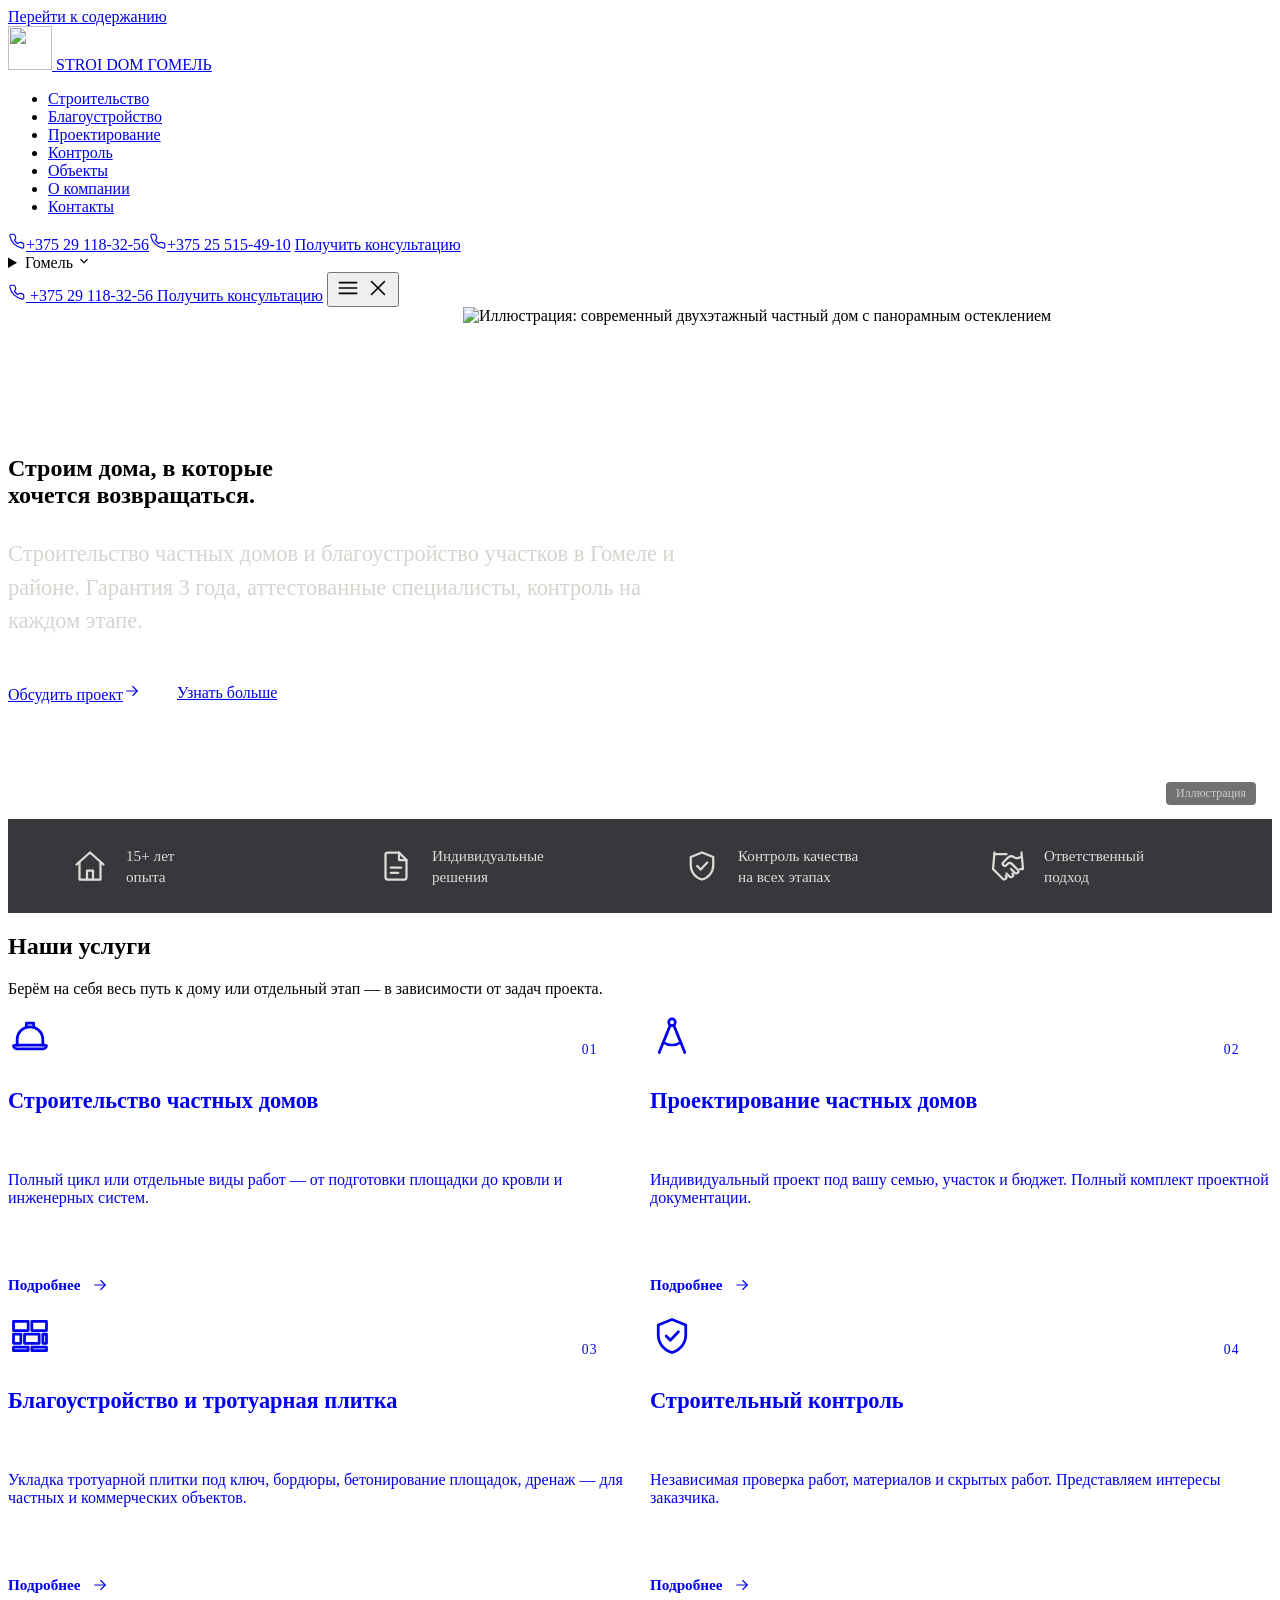
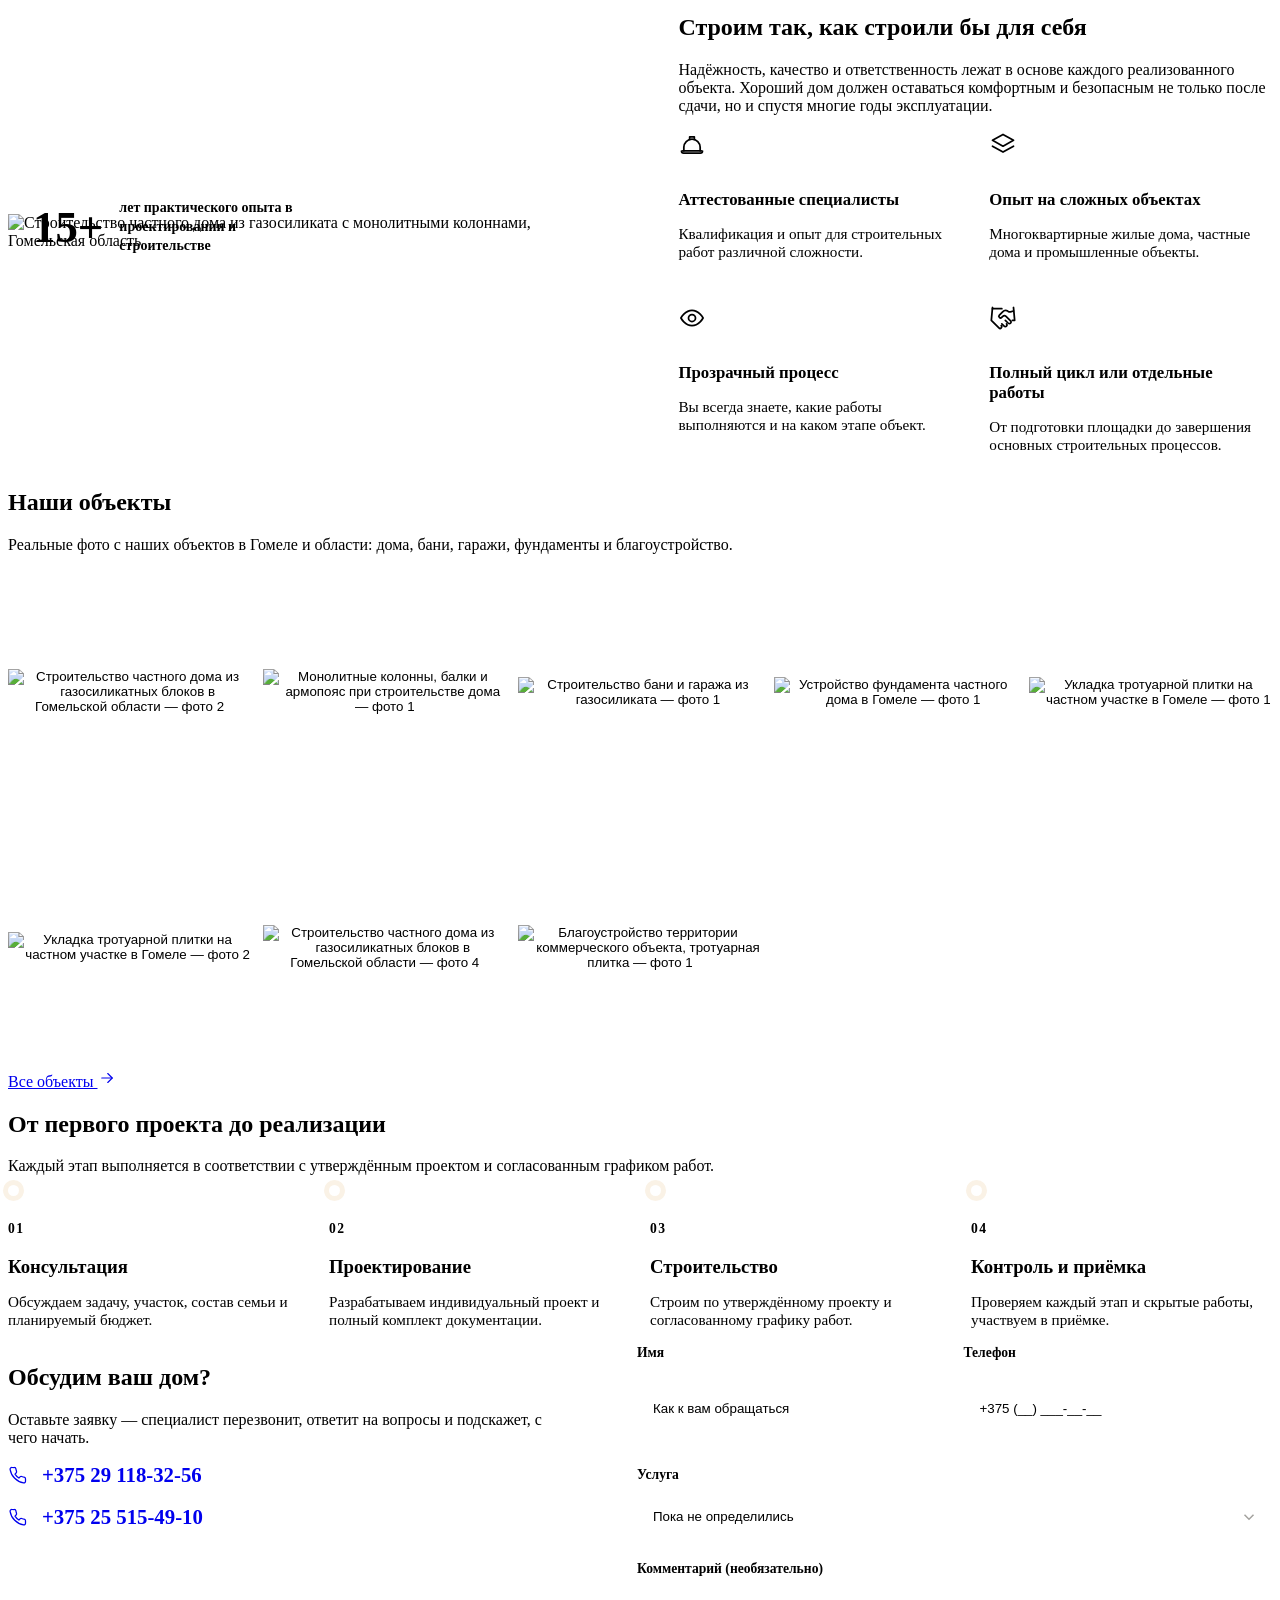
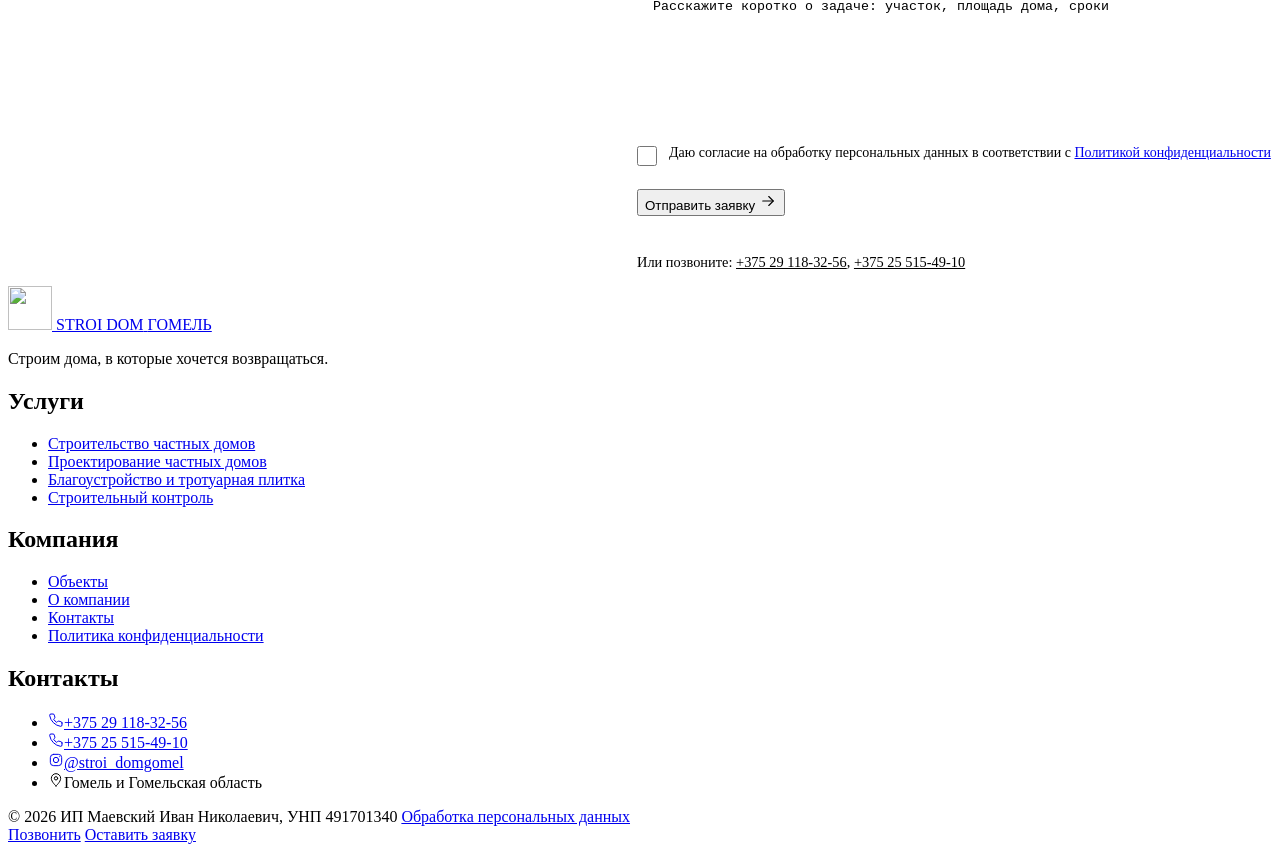
==== commit f5fca7ea: "Preview: city dropdown in header" ====
--- a/index.html
+++ b/index.html
@@ -1,8 +1,8 @@
-<!DOCTYPE html><html lang="ru"> <head><meta charset="utf-8"><meta name="viewport" content="width=device-width, initial-scale=1"><title>Проектирование и строительство частных домов в Гомеле — Строй Дом</title><meta name="description" content="Проектирование и строительство частных домов в Гомеле и Гомельской области, строительный контроль. Аттестованные специалисты, более 15 лет опыта, гарантия 3 года. Бесплатная консультация."><link rel="canonical" href="https://mad-ninja.github.io/"><meta name="robots" content="noindex, nofollow"><meta property="og:type" content="website"><meta property="og:locale" content="ru_BY"><meta property="og:site_name" content="Строй Дом"><meta property="og:title" content="Проектирование и строительство частных домов в Гомеле — Строй Дом"><meta property="og:description" content="Проектирование и строительство частных домов в Гомеле и Гомельской области, строительный контроль. Аттестованные специалисты, более 15 лет опыта, гарантия 3 года. Бесплатная консультация."><meta property="og:url" content="https://mad-ninja.github.io/"><meta property="og:image" content="https://mad-ninja.github.io/og.jpg"><meta property="og:image:width" content="1200"><meta property="og:image:height" content="630"><meta name="twitter:card" content="summary_large_image"><link rel="icon" href="/stroi-dom-preview/favicon.svg" type="image/svg+xml"><link rel="apple-touch-icon" href="/stroi-dom-preview/apple-touch-icon.png"><meta name="theme-color" content="#121316"><link rel="sitemap" href="/stroi-dom-preview/sitemap-index.xml"><script type="application/ld+json">{"@context":"https://schema.org","@type":"HomeAndConstructionBusiness","@id":"https://mad-ninja.github.io/#organization","name":"Строй Дом","slogan":"Строим дома, в которые хочется возвращаться.","description":"Проектирование и строительство частных домов в Гомеле и Гомельской области, строительный контроль. Аттестованные специалисты, более 15 лет практического опыта.","url":"https://mad-ninja.github.io/stroi-dom-preview/","logo":"https://mad-ninja.github.io/favicon.svg","image":"https://mad-ninja.github.io/og.jpg","telephone":["+375291183256","+375255154910"],"areaServed":"Гомель и Гомельская область","address":{"@type":"PostalAddress","addressLocality":"Гомель","addressRegion":"Гомельская область","addressCountry":"BY"},"sameAs":["https://www.instagram.com/stroi_domgomel/"],"legalName":"ИП Маевский Иван Николаевич","taxID":"491701340"}</script><script>document.documentElement.classList.add('js');</script><link rel="stylesheet" href="/stroi-dom-preview/_astro/blagoustrojstvo.BJNLV-wU.css">
+<!DOCTYPE html><html lang="ru"> <head><meta charset="utf-8"><meta name="viewport" content="width=device-width, initial-scale=1"><title>Проектирование и строительство частных домов в Гомеле — Строй Дом</title><meta name="description" content="Проектирование и строительство частных домов в Гомеле и Гомельской области, строительный контроль. Аттестованные специалисты, более 15 лет опыта, гарантия 3 года. Бесплатная консультация."><link rel="canonical" href="https://mad-ninja.github.io/"><meta name="robots" content="noindex, nofollow"><meta property="og:type" content="website"><meta property="og:locale" content="ru_BY"><meta property="og:site_name" content="Строй Дом"><meta property="og:title" content="Проектирование и строительство частных домов в Гомеле — Строй Дом"><meta property="og:description" content="Проектирование и строительство частных домов в Гомеле и Гомельской области, строительный контроль. Аттестованные специалисты, более 15 лет опыта, гарантия 3 года. Бесплатная консультация."><meta property="og:url" content="https://mad-ninja.github.io/"><meta property="og:image" content="https://mad-ninja.github.io/og.jpg"><meta property="og:image:width" content="1200"><meta property="og:image:height" content="630"><meta name="twitter:card" content="summary_large_image"><link rel="icon" href="/stroi-dom-preview/favicon.svg" type="image/svg+xml"><link rel="apple-touch-icon" href="/stroi-dom-preview/apple-touch-icon.png"><meta name="theme-color" content="#121316"><link rel="sitemap" href="/stroi-dom-preview/sitemap-index.xml"><script type="application/ld+json">{"@context":"https://schema.org","@type":"HomeAndConstructionBusiness","@id":"https://mad-ninja.github.io/#organization","name":"Строй Дом","slogan":"Строим дома, в которые хочется возвращаться.","description":"Проектирование и строительство частных домов в Гомеле и Гомельской области, строительный контроль. Аттестованные специалисты, более 15 лет практического опыта.","url":"https://mad-ninja.github.io/stroi-dom-preview/","logo":"https://mad-ninja.github.io/favicon.svg","image":"https://mad-ninja.github.io/og.jpg","telephone":["+375291183256","+375255154910"],"areaServed":"Гомель и Гомельская область","address":{"@type":"PostalAddress","addressLocality":"Гомель","addressRegion":"Гомельская область","addressCountry":"BY"},"sameAs":["https://www.instagram.com/stroi_domgomel/"],"legalName":"ИП Маевский Иван Николаевич","taxID":"491701340"}</script><script>document.documentElement.classList.add('js');</script><link rel="stylesheet" href="/stroi-dom-preview/_astro/blagoustrojstvo.aiiXFxVl.css">
 <style>.hero[data-astro-cid-bbe6dxrz]{position:relative;overflow:hidden;background:var(--bg)}.hero__media[data-astro-cid-bbe6dxrz]{position:absolute;top:0;right:0;bottom:92px;width:64%}.hero__media[data-astro-cid-bbe6dxrz] img{width:100%;height:100%;object-fit:cover;object-position:center}.hero__media[data-astro-cid-bbe6dxrz]:after{content:"";position:absolute;inset:0;background:linear-gradient(90deg,var(--bg) 0%,rgba(18,19,22,.75) 22%,rgba(18,19,22,0) 55%),linear-gradient(0deg,var(--bg) 0%,rgba(18,19,22,0) 30%)}.hero__caption[data-astro-cid-bbe6dxrz]{position:absolute;right:16px;bottom:16px;z-index:1;font-size:.75rem;color:#f5f3efb3;background:#12131699;padding:4px 10px;border-radius:4px}.hero__content[data-astro-cid-bbe6dxrz]{position:relative;z-index:1;padding-block:clamp(72px,10vw,150px) clamp(80px,9vw,140px)}.hero__title[data-astro-cid-bbe6dxrz]{max-width:11.5em}.hero__title[data-astro-cid-bbe6dxrz] em{font-style:normal;color:var(--accent)}.hero__lead[data-astro-cid-bbe6dxrz]{margin-top:28px;max-width:30em;font-size:clamp(1.1rem,1rem + .5vw,1.4rem);color:#d6d4cf;line-height:1.5}.hero__lead[data-astro-cid-bbe6dxrz] em{font-style:normal;color:var(--accent)}.hero__actions[data-astro-cid-bbe6dxrz]{display:flex;flex-wrap:wrap;align-items:center;gap:20px 36px;margin-top:44px}.hero__features[data-astro-cid-bbe6dxrz]{position:relative;z-index:1;border-block:1px solid var(--line);background:#17181cdb;backdrop-filter:blur(8px)}.hero__features-list[data-astro-cid-bbe6dxrz]{list-style:none;margin:0 auto;display:grid;grid-template-columns:repeat(4,1fr)}.hero__features-list[data-astro-cid-bbe6dxrz] li[data-astro-cid-bbe6dxrz]{display:flex;align-items:center;gap:18px;padding:26px 24px;font-size:.95rem;line-height:1.4;color:#dedcd7}.hero__features-list[data-astro-cid-bbe6dxrz] li[data-astro-cid-bbe6dxrz]+li[data-astro-cid-bbe6dxrz]{border-left:1px solid var(--line)}.hero__features-list[data-astro-cid-bbe6dxrz] svg{flex:none}@media(max-width:980px){.hero__features-list[data-astro-cid-bbe6dxrz]{grid-template-columns:repeat(2,1fr)}.hero__features-list[data-astro-cid-bbe6dxrz] li[data-astro-cid-bbe6dxrz]:nth-child(3){border-left:0}.hero__features-list[data-astro-cid-bbe6dxrz] li[data-astro-cid-bbe6dxrz]:nth-child(n+3){border-top:1px solid var(--line)}}@media(max-width:860px){.hero[data-astro-cid-bbe6dxrz]{display:flex;flex-direction:column}.hero__media[data-astro-cid-bbe6dxrz]{position:relative;width:100%;aspect-ratio:16 / 10;bottom:auto;order:-1}.hero__media[data-astro-cid-bbe6dxrz]:after{background:linear-gradient(0deg,var(--bg) 0%,rgba(18,19,22,0) 45%)}.hero__content[data-astro-cid-bbe6dxrz]{padding-block:8px 56px;margin-top:-32px}}@media(max-width:520px){.hero__features-list[data-astro-cid-bbe6dxrz]{grid-template-columns:1fr;padding:0}.hero__features-list[data-astro-cid-bbe6dxrz] li[data-astro-cid-bbe6dxrz]{padding:18px var(--gutter);border-left:0!important}.hero__features-list[data-astro-cid-bbe6dxrz] li[data-astro-cid-bbe6dxrz]+li[data-astro-cid-bbe6dxrz]{border-top:1px solid var(--line)}.hero__actions[data-astro-cid-bbe6dxrz] .btn--primary[data-astro-cid-bbe6dxrz]{width:100%}}
 .lead-form[data-astro-cid-xyq5hly5]{display:grid;gap:22px}.lead-form__grid[data-astro-cid-xyq5hly5]{display:grid;grid-template-columns:1fr 1fr;gap:18px}.field[data-astro-cid-xyq5hly5]{display:grid;gap:8px}.field--wide[data-astro-cid-xyq5hly5]{grid-column:1 / -1}.field__label[data-astro-cid-xyq5hly5]{font-size:.85rem;font-weight:600;color:var(--text-muted)}.field[data-astro-cid-xyq5hly5] input[data-astro-cid-xyq5hly5],.field[data-astro-cid-xyq5hly5] select[data-astro-cid-xyq5hly5],.field[data-astro-cid-xyq5hly5] textarea[data-astro-cid-xyq5hly5]{width:100%;min-height:52px;padding:14px 16px;border-radius:var(--radius);background:var(--bg);border:1px solid var(--line-strong);color:var(--text);transition:border-color .2s}.field[data-astro-cid-xyq5hly5] textarea[data-astro-cid-xyq5hly5]{resize:vertical;min-height:110px}.field[data-astro-cid-xyq5hly5] select[data-astro-cid-xyq5hly5]{appearance:none;background-image:url("data:image/svg+xml,%3Csvg xmlns='http://www.w3.org/2000/svg' viewBox='0 0 24 24' fill='none' stroke='%23a3a29e' stroke-width='2'%3E%3Cpath d='m6 9 6 6 6-6'/%3E%3C/svg%3E");background-repeat:no-repeat;background-position:right 14px center;background-size:18px;padding-right:44px}.field[data-astro-cid-xyq5hly5] input[data-astro-cid-xyq5hly5]::placeholder,.field[data-astro-cid-xyq5hly5] textarea[data-astro-cid-xyq5hly5]::placeholder{color:var(--text-dim)}.field[data-astro-cid-xyq5hly5] input[data-astro-cid-xyq5hly5]:focus,.field[data-astro-cid-xyq5hly5] select[data-astro-cid-xyq5hly5]:focus,.field[data-astro-cid-xyq5hly5] textarea[data-astro-cid-xyq5hly5]:focus{outline:none;border-color:var(--accent)}.field[data-astro-cid-xyq5hly5].is-invalid input[data-astro-cid-xyq5hly5]{border-color:var(--danger)}.hp[data-astro-cid-xyq5hly5]{position:absolute;left:-9999px;width:1px;height:1px;overflow:hidden}.consent[data-astro-cid-xyq5hly5]{display:flex;gap:12px;align-items:flex-start;font-size:.875rem;color:var(--text-muted);cursor:pointer}.consent[data-astro-cid-xyq5hly5] input[data-astro-cid-xyq5hly5]{flex:none;width:20px;height:20px;margin:1px 0 0;accent-color:var(--accent)}.consent[data-astro-cid-xyq5hly5].is-invalid{color:var(--danger)}.lead-form__footer[data-astro-cid-xyq5hly5]{display:flex;align-items:center;gap:20px;flex-wrap:wrap}.lead-form__status[data-astro-cid-xyq5hly5]{font-size:.95rem}.lead-form__status[data-astro-cid-xyq5hly5].is-ok{color:#8fcf9a}.lead-form__status[data-astro-cid-xyq5hly5].is-error{color:var(--danger)}.lead-form__alt[data-astro-cid-xyq5hly5]{font-size:.9rem}.lead-form__alt[data-astro-cid-xyq5hly5] a[data-astro-cid-xyq5hly5]{color:var(--text);white-space:nowrap}@media(max-width:600px){.lead-form__grid[data-astro-cid-xyq5hly5]{grid-template-columns:1fr}.lead-form__footer[data-astro-cid-xyq5hly5] .btn[data-astro-cid-xyq5hly5]{width:100%}}
 .gallery[data-astro-cid-ihllb3az]{display:grid;grid-template-columns:repeat(auto-fill,minmax(230px,1fr));gap:12px}.gallery__item[data-astro-cid-ihllb3az]{position:relative;padding:0;border:0;border-radius:var(--radius);overflow:hidden;cursor:zoom-in;aspect-ratio:1;background:var(--surface)}.gallery__item[data-astro-cid-ihllb3az] img{width:100%;height:100%;object-fit:cover;transition:transform .5s var(--ease),opacity .3s}.gallery__item[data-astro-cid-ihllb3az]:hover img{transform:scale(1.04)}.gallery__item[data-astro-cid-ihllb3az].is-hidden{display:none}@media(max-width:600px){.gallery[data-astro-cid-ihllb3az]{grid-template-columns:1fr 1fr;gap:8px}}.lightbox[data-astro-cid-ihllb3az]{width:100vw;height:100vh;max-width:none;max-height:none;margin:0;padding:0;border:0;background:#08080af0}.lightbox[data-astro-cid-ihllb3az]::backdrop{background:transparent}.lightbox__body[data-astro-cid-ihllb3az]{width:100%;height:100%;display:grid;place-items:center;padding:56px 16px}.lightbox__body[data-astro-cid-ihllb3az] img{max-width:100%;max-height:calc(100vh - 112px);width:auto;height:auto;object-fit:contain;border-radius:var(--radius)}.lightbox__btn[data-astro-cid-ihllb3az]{position:absolute;width:48px;height:48px;border-radius:50%;border:1px solid var(--line-strong);background:#121316b3;color:var(--text);font-size:1.6rem;line-height:1;cursor:pointer}.lightbox__btn[data-astro-cid-ihllb3az]:hover{border-color:var(--accent);color:var(--accent)}.lightbox__close[data-astro-cid-ihllb3az]{top:16px;right:16px;font-size:1.1rem}.lightbox__prev[data-astro-cid-ihllb3az]{left:16px;top:50%;transform:translateY(-50%)}.lightbox__next[data-astro-cid-ihllb3az]{right:16px;top:50%;transform:translateY(-50%)}
 .cta[data-astro-cid-ne56ttnc]{background:radial-gradient(1200px 500px at 10% 0%,rgba(217,167,91,.08),transparent 60%),var(--bg-2)}.cta__grid[data-astro-cid-ne56ttnc]{display:grid;grid-template-columns:1fr 1.15fr;gap:clamp(32px,6vw,96px);align-items:start}.cta__intro[data-astro-cid-ne56ttnc] h2 em{font-style:normal;color:var(--accent)}.cta__contacts[data-astro-cid-ne56ttnc]{list-style:none;margin:0;padding:0;display:grid;gap:16px}.cta__contacts[data-astro-cid-ne56ttnc] a[data-astro-cid-ne56ttnc]{display:inline-flex;align-items:center;gap:14px;font-size:1.3rem;font-weight:600;text-decoration:none}.cta__contacts[data-astro-cid-ne56ttnc] a[data-astro-cid-ne56ttnc]:hover{color:var(--accent)}@media(max-width:900px){.cta__grid[data-astro-cid-ne56ttnc]{grid-template-columns:1fr}}
 .services[data-astro-cid-j7pv25f6]{display:grid;grid-template-columns:repeat(2,1fr);gap:20px}.objects-more[data-astro-cid-j7pv25f6]{margin-top:32px}.service[data-astro-cid-j7pv25f6]{position:relative;display:flex;flex-direction:column;gap:18px;text-decoration:none;min-height:280px;transition:border-color .25s var(--ease),transform .25s var(--ease),background-color .25s var(--ease)}.service[data-astro-cid-j7pv25f6]:hover{border-color:#d9a75b80;background:var(--surface-2)}.service[data-astro-cid-j7pv25f6] h3[data-astro-cid-j7pv25f6]{font-size:1.4rem;margin-top:12px}.service__num[data-astro-cid-j7pv25f6]{position:absolute;top:28px;right:32px;font-size:.85rem;color:var(--text-dim);letter-spacing:.1em}.service__more[data-astro-cid-j7pv25f6]{margin-top:auto;display:inline-flex;align-items:center;gap:10px;color:var(--accent);font-weight:600;font-size:.95rem}.service[data-astro-cid-j7pv25f6]:hover .service__more[data-astro-cid-j7pv25f6] svg{transform:translate(4px)}.service__more[data-astro-cid-j7pv25f6] svg{transition:transform .2s var(--ease)}.about[data-astro-cid-j7pv25f6]{display:grid;grid-template-columns:1fr 1fr;gap:clamp(36px,6vw,96px);align-items:center}.about__media[data-astro-cid-j7pv25f6]{position:relative}.about__media[data-astro-cid-j7pv25f6] img{width:100%;aspect-ratio:4 / 3.4;object-fit:cover;border-radius:var(--radius-lg)}.about__badge[data-astro-cid-j7pv25f6]{position:absolute;left:-1px;bottom:-28px;max-width:280px;padding:22px 26px;background:var(--accent);color:var(--accent-ink);border-radius:var(--radius-lg);display:flex;gap:16px;align-items:center}.about__badge[data-astro-cid-j7pv25f6] strong[data-astro-cid-j7pv25f6]{font-size:2.8rem;line-height:1;font-weight:700}.about__badge[data-astro-cid-j7pv25f6] span[data-astro-cid-j7pv25f6]{font-size:.875rem;font-weight:600;line-height:1.35}.reasons[data-astro-cid-j7pv25f6]{list-style:none;margin:0;padding:0;display:grid;grid-template-columns:1fr 1fr;gap:28px}.reasons[data-astro-cid-j7pv25f6] li[data-astro-cid-j7pv25f6]{display:flex;flex-direction:column;gap:14px}.reasons[data-astro-cid-j7pv25f6] h3[data-astro-cid-j7pv25f6]{font-size:1.05rem;margin-bottom:6px}.reasons[data-astro-cid-j7pv25f6] p[data-astro-cid-j7pv25f6]{font-size:.95rem}.steps[data-astro-cid-j7pv25f6]{list-style:none;margin:0;padding:0;display:grid;grid-template-columns:repeat(4,1fr);gap:20px;counter-reset:s}.steps[data-astro-cid-j7pv25f6] li[data-astro-cid-j7pv25f6]{position:relative;padding-top:30px;border-top:1px solid var(--line-strong)}.steps[data-astro-cid-j7pv25f6] li[data-astro-cid-j7pv25f6]:before{content:"";position:absolute;top:-6px;left:0;width:11px;height:11px;border-radius:50%;background:var(--accent);box-shadow:0 0 0 5px #d9a75b26}.steps__num[data-astro-cid-j7pv25f6]{display:block;font-size:.85rem;color:var(--accent);font-weight:600;letter-spacing:.1em;margin-bottom:10px}.steps[data-astro-cid-j7pv25f6] h3[data-astro-cid-j7pv25f6]{margin-bottom:10px}.steps[data-astro-cid-j7pv25f6] p[data-astro-cid-j7pv25f6]{font-size:.95rem}@media(max-width:980px){.services[data-astro-cid-j7pv25f6]{grid-template-columns:1fr}.service[data-astro-cid-j7pv25f6]{min-height:0}.steps[data-astro-cid-j7pv25f6]{grid-template-columns:1fr 1fr;row-gap:44px}}@media(max-width:900px){.about[data-astro-cid-j7pv25f6]{grid-template-columns:1fr}.about__media[data-astro-cid-j7pv25f6]{margin-bottom:40px}}@media(max-width:560px){.reasons[data-astro-cid-j7pv25f6],.steps[data-astro-cid-j7pv25f6]{grid-template-columns:1fr}.about__badge[data-astro-cid-j7pv25f6]{position:relative;bottom:auto;margin-top:-40px;margin-left:16px;max-width:calc(100% - 32px)}}
-</style></head> <body> <a class="skip-link" href="#main">Перейти к содержанию</a> <header class="header" data-header data-astro-cid-3ef6ksr2> <div class="container header__inner" data-astro-cid-3ef6ksr2> <a href="/stroi-dom-preview/" class="logo" aria-label="Строй Дом — на главную" data-astro-cid-tvrurpns> <img class="logo__mark" src="/stroi-dom-preview/logo-mark.png" width="44" height="44" alt="" data-astro-cid-tvrurpns> <span class="logo__text" data-astro-cid-tvrurpns> <span class="logo__main" data-astro-cid-tvrurpns>STROI DOM</span> <span class="logo__sub" data-astro-cid-tvrurpns>ГОМЕЛЬ</span> </span> </a>  <nav class="nav" id="site-nav" aria-label="Основное меню" data-nav data-astro-cid-3ef6ksr2> <ul class="nav__list" data-astro-cid-3ef6ksr2> <li data-astro-cid-3ef6ksr2> <a href="/stroi-dom-preview/stroitelstvo/" class="nav__link" data-astro-cid-3ef6ksr2> Строительство </a> </li><li data-astro-cid-3ef6ksr2> <a href="/stroi-dom-preview/blagoustrojstvo/" class="nav__link" data-astro-cid-3ef6ksr2> Благоустройство </a> </li><li data-astro-cid-3ef6ksr2> <a href="/stroi-dom-preview/proektirovanie/" class="nav__link" data-astro-cid-3ef6ksr2> Проектирование </a> </li><li data-astro-cid-3ef6ksr2> <a href="/stroi-dom-preview/stroitelnyj-kontrol/" class="nav__link" data-astro-cid-3ef6ksr2> Контроль </a> </li><li data-astro-cid-3ef6ksr2> <a href="/stroi-dom-preview/obekty/" class="nav__link" data-astro-cid-3ef6ksr2> Объекты </a> </li><li data-astro-cid-3ef6ksr2> <a href="/stroi-dom-preview/o-kompanii/" class="nav__link" data-astro-cid-3ef6ksr2> О компании </a> </li><li data-astro-cid-3ef6ksr2> <a href="/stroi-dom-preview/kontakty/" class="nav__link" data-astro-cid-3ef6ksr2> Контакты </a> </li> </ul> <div class="nav__mobile-extra" data-astro-cid-3ef6ksr2> <a class="nav__phone" href="tel:+375291183256" data-astro-cid-3ef6ksr2><svg width="18" height="18" viewBox="0 0 24 24" fill="none" stroke="currentColor" stroke-width="1.5" stroke-linecap="round" stroke-linejoin="round" aria-hidden="true"><path d="M21 16.5v3a2 2 0 0 1-2.2 2A19.8 19.8 0 0 1 2.5 5.2 2 2 0 0 1 4.5 3h3a2 2 0 0 1 2 1.7c.1 1 .4 1.9.7 2.8a2 2 0 0 1-.5 2.1L8.4 10.9a16 16 0 0 0 4.7 4.7l1.3-1.3a2 2 0 0 1 2.1-.5c.9.3 1.8.6 2.8.7a2 2 0 0 1 1.7 2Z"/></svg>+375 29 118-32-56</a><a class="nav__phone" href="tel:+375255154910" data-astro-cid-3ef6ksr2><svg width="18" height="18" viewBox="0 0 24 24" fill="none" stroke="currentColor" stroke-width="1.5" stroke-linecap="round" stroke-linejoin="round" aria-hidden="true"><path d="M21 16.5v3a2 2 0 0 1-2.2 2A19.8 19.8 0 0 1 2.5 5.2 2 2 0 0 1 4.5 3h3a2 2 0 0 1 2 1.7c.1 1 .4 1.9.7 2.8a2 2 0 0 1-.5 2.1L8.4 10.9a16 16 0 0 0 4.7 4.7l1.3-1.3a2 2 0 0 1 2.1-.5c.9.3 1.8.6 2.8.7a2 2 0 0 1 1.7 2Z"/></svg>+375 25 515-49-10</a> <a class="btn btn--primary" href="/stroi-dom-preview/kontakty/#zayavka" data-astro-cid-3ef6ksr2>Получить консультацию</a> </div> </nav> <div class="header__actions" data-astro-cid-3ef6ksr2> <nav class="region" aria-label="Регион" data-astro-cid-3ef6ksr2> <a href="/stroi-dom-preview/" class="region__item is-active" aria-current="page" data-astro-cid-3ef6ksr2>Гомель</a> <a href="/stroi-dom-preview/minsk/" class="region__item" data-astro-cid-3ef6ksr2>Минск</a> </nav> <a class="header__phone" href="tel:+375291183256" data-astro-cid-3ef6ksr2> <svg class="accent" width="18" height="18" viewBox="0 0 24 24" fill="none" stroke="currentColor" stroke-width="1.5" stroke-linecap="round" stroke-linejoin="round" aria-hidden="true"><path d="M21 16.5v3a2 2 0 0 1-2.2 2A19.8 19.8 0 0 1 2.5 5.2 2 2 0 0 1 4.5 3h3a2 2 0 0 1 2 1.7c.1 1 .4 1.9.7 2.8a2 2 0 0 1-.5 2.1L8.4 10.9a16 16 0 0 0 4.7 4.7l1.3-1.3a2 2 0 0 1 2.1-.5c.9.3 1.8.6 2.8.7a2 2 0 0 1 1.7 2Z"/></svg> <span data-astro-cid-3ef6ksr2>+375 29 118-32-56</span> </a> <a class="btn btn--outline header__cta" href="/stroi-dom-preview/kontakty/#zayavka" data-astro-cid-3ef6ksr2>Получить консультацию</a> <button class="burger" type="button" aria-label="Открыть меню" aria-expanded="false" aria-controls="site-nav" data-burger data-astro-cid-3ef6ksr2> <svg class="burger__open" width="26" height="26" viewBox="0 0 24 24" fill="none" stroke="currentColor" stroke-width="1.5" stroke-linecap="round" stroke-linejoin="round" aria-hidden="true"><path d="M4 7h16M4 12h16M4 17h16"/></svg> <svg class="burger__close" width="26" height="26" viewBox="0 0 24 24" fill="none" stroke="currentColor" stroke-width="1.5" stroke-linecap="round" stroke-linejoin="round" aria-hidden="true"><path d="M6 6l12 12M18 6 6 18"/></svg> </button> </div> </div> </header>  <script type="module">const t=document.querySelector("[data-burger]"),n=document.querySelector("[data-nav]"),s=e=>{n?.classList.toggle("is-open",e),document.documentElement.classList.toggle("menu-open",e),document.body.style.overflow=e?"hidden":"",t?.setAttribute("aria-expanded",String(e)),t?.setAttribute("aria-label",e?"Закрыть меню":"Открыть меню")};t?.addEventListener("click",()=>s(!n?.classList.contains("is-open")));n?.querySelectorAll("a").forEach(e=>e.addEventListener("click",()=>s(!1)));document.addEventListener("keydown",e=>{e.key==="Escape"&&s(!1)});</script> <main id="main">  <section class="hero" data-astro-cid-bbe6dxrz> <div class="hero__media" data-astro-cid-bbe6dxrz> <img src="/stroi-dom-preview/_astro/hero-home.h_xXpJxt_Z1py81X.webp" srcset="/stroi-dom-preview/_astro/hero-home.h_xXpJxt_Z1hBca5.webp 640w, /stroi-dom-preview/_astro/hero-home.h_xXpJxt_Z1py81X.webp 652w" alt="Иллюстрация: современный двухэтажный частный дом с панорамным остеклением" sizes="(max-width: 860px) 100vw, 62vw" loading="eager" fetchpriority="high" data-astro-cid-bbe6dxrz="true" decoding="async" width="652" height="397"> <span class="hero__caption" data-astro-cid-bbe6dxrz>Иллюстрация</span> </div> <div class="container hero__content" data-astro-cid-bbe6dxrz> <h1 class="hero__title" data-astro-cid-bbe6dxrz>Строим дома, в которые хочется <em data-astro-cid-j7pv25f6>возвращаться.</em></h1> <p class="hero__lead" data-astro-cid-bbe6dxrz>Строительство частных домов и благоустройство участков в Гомеле и районе. Гарантия 3 года, аттестованные специалисты, контроль на каждом этапе.</p> <div class="hero__actions" data-astro-cid-bbe6dxrz> <a class="btn btn--primary" href="#zayavka" data-astro-cid-bbe6dxrz>Обсудить проект<svg width="18" height="18" viewBox="0 0 24 24" fill="none" stroke="currentColor" stroke-width="1.5" stroke-linecap="round" stroke-linejoin="round" aria-hidden="true"><path d="M5 12h14"/><path d="m13 6 6 6-6 6"/></svg></a> <a class="btn btn--link" href="#uslugi" data-astro-cid-bbe6dxrz>Узнать больше</a> </div> </div> <div class="hero__features" data-astro-cid-bbe6dxrz> <ul class="container hero__features-list" data-astro-cid-bbe6dxrz> <li data-astro-cid-bbe6dxrz> <svg class="accent" width="36" height="36" viewBox="0 0 24 24" fill="none" stroke="currentColor" stroke-width="1.5" stroke-linecap="round" stroke-linejoin="round" aria-hidden="true"><path d="M3 11 12 3l9 8"/><path d="M5 9.5V21h14V9.5"/><path d="M10 21v-6h4v6"/></svg> <span data-astro-cid-bbe6dxrz>15+ лет<br>опыта</span> </li><li data-astro-cid-bbe6dxrz> <svg class="accent" width="36" height="36" viewBox="0 0 24 24" fill="none" stroke="currentColor" stroke-width="1.5" stroke-linecap="round" stroke-linejoin="round" aria-hidden="true"><path d="M14 3H6.5A1.5 1.5 0 0 0 5 4.5v15A1.5 1.5 0 0 0 6.5 21h11a1.5 1.5 0 0 0 1.5-1.5V8l-5-5Z"/><path d="M14 3v5h5"/><path d="M8.5 13h7M8.5 16.5h5"/></svg> <span data-astro-cid-bbe6dxrz>Индивидуальные<br>решения</span> </li><li data-astro-cid-bbe6dxrz> <svg class="accent" width="36" height="36" viewBox="0 0 24 24" fill="none" stroke="currentColor" stroke-width="1.5" stroke-linecap="round" stroke-linejoin="round" aria-hidden="true"><path d="M12 3 4.5 6v5.5c0 4.6 3.2 8.4 7.5 9.5 4.3-1.1 7.5-4.9 7.5-9.5V6L12 3Z"/><path d="m8.8 12 2.3 2.3 4.4-4.6"/></svg> <span data-astro-cid-bbe6dxrz>Контроль качества<br>на всех этапах</span> </li><li data-astro-cid-bbe6dxrz> <svg class="accent" width="36" height="36" viewBox="0 0 24 24" fill="none" stroke="currentColor" stroke-width="1.5" stroke-linecap="round" stroke-linejoin="round" aria-hidden="true"><path d="m11 17 2 2a1.4 1.4 0 0 0 2-2"/><path d="m14 14 2.5 2.5a1.4 1.4 0 0 0 2-2l-3.9-3.9a2 2 0 0 0-2.8 0l-.9.9a1.4 1.4 0 0 1-2-2l2.8-2.8a3.6 3.6 0 0 1 4.4-.6l.4.3a2.6 2.6 0 0 0 1.9.3L21 6"/><path d="m21 3 1 11h-2"/><path d="M3 3 2 14l6.5 6.5a1.4 1.4 0 0 0 2-2"/><path d="M3 4h8"/></svg> <span data-astro-cid-bbe6dxrz>Ответственный<br>подход</span> </li> </ul> </div> </section>  <section class="section" id="uslugi" data-astro-cid-j7pv25f6> <div class="container" data-astro-cid-j7pv25f6> <div class="section-head reveal" data-astro-cid-j7pv25f6> <h2 data-astro-cid-j7pv25f6>Наши услуги</h2> <p data-astro-cid-j7pv25f6>Берём на себя весь путь к дому или отдельный этап — в зависимости от задач проекта.</p> </div> <div class="services" data-astro-cid-j7pv25f6> <a class="card service reveal" href="/stroi-dom-preview/stroitelstvo/" style="transition-delay:0ms" data-astro-cid-j7pv25f6> <span class="service__num" data-astro-cid-j7pv25f6>01</span> <svg class="accent" width="44" height="44" viewBox="0 0 24 24" fill="none" stroke="currentColor" stroke-width="1.5" stroke-linecap="round" stroke-linejoin="round" aria-hidden="true"><path d="M4 17h16"/><path d="M5 17v-3a7 7 0 0 1 14 0v3"/><path d="M10 7.3V5h4v2.3"/><path d="M3 17.2c0 1 .8 1.8 1.8 1.8h14.4c1 0 1.8-.8 1.8-1.8"/></svg> <h3 data-astro-cid-j7pv25f6>Строительство частных домов</h3> <p class="muted" data-astro-cid-j7pv25f6>Полный цикл или отдельные виды работ — от подготовки площадки до кровли и инженерных систем.</p> <span class="service__more" data-astro-cid-j7pv25f6>Подробнее <svg width="18" height="18" viewBox="0 0 24 24" fill="none" stroke="currentColor" stroke-width="1.5" stroke-linecap="round" stroke-linejoin="round" aria-hidden="true"><path d="M5 12h14"/><path d="m13 6 6 6-6 6"/></svg></span> </a><a class="card service reveal" href="/stroi-dom-preview/proektirovanie/" style="transition-delay:80ms" data-astro-cid-j7pv25f6> <span class="service__num" data-astro-cid-j7pv25f6>02</span> <svg class="accent" width="44" height="44" viewBox="0 0 24 24" fill="none" stroke="currentColor" stroke-width="1.5" stroke-linecap="round" stroke-linejoin="round" aria-hidden="true"><circle cx="12" cy="4.5" r="1.8"/><path d="M11 6.2 5 21"/><path d="M13 6.2 19 21"/><path d="M7.2 15.5a9 9 0 0 0 9.6 0"/></svg> <h3 data-astro-cid-j7pv25f6>Проектирование частных домов</h3> <p class="muted" data-astro-cid-j7pv25f6>Индивидуальный проект под вашу семью, участок и бюджет. Полный комплект проектной документации.</p> <span class="service__more" data-astro-cid-j7pv25f6>Подробнее <svg width="18" height="18" viewBox="0 0 24 24" fill="none" stroke="currentColor" stroke-width="1.5" stroke-linecap="round" stroke-linejoin="round" aria-hidden="true"><path d="M5 12h14"/><path d="m13 6 6 6-6 6"/></svg></span> </a><a class="card service reveal" href="/stroi-dom-preview/blagoustrojstvo/" style="transition-delay:160ms" data-astro-cid-j7pv25f6> <span class="service__num" data-astro-cid-j7pv25f6>03</span> <svg class="accent" width="44" height="44" viewBox="0 0 24 24" fill="none" stroke="currentColor" stroke-width="1.5" stroke-linecap="round" stroke-linejoin="round" aria-hidden="true"><path d="M3 4h8v5H3zM13 4h8v5h-8zM3 11h4v5H3zM9 11h8v5H9zM19 11h2v5h-2zM3 18h8v2H3zM13 18h8v2h-8z"/></svg> <h3 data-astro-cid-j7pv25f6>Благоустройство и тротуарная плитка</h3> <p class="muted" data-astro-cid-j7pv25f6>Укладка тротуарной плитки под ключ, бордюры, бетонирование площадок, дренаж — для частных и коммерческих объектов.</p> <span class="service__more" data-astro-cid-j7pv25f6>Подробнее <svg width="18" height="18" viewBox="0 0 24 24" fill="none" stroke="currentColor" stroke-width="1.5" stroke-linecap="round" stroke-linejoin="round" aria-hidden="true"><path d="M5 12h14"/><path d="m13 6 6 6-6 6"/></svg></span> </a><a class="card service reveal" href="/stroi-dom-preview/stroitelnyj-kontrol/" style="transition-delay:240ms" data-astro-cid-j7pv25f6> <span class="service__num" data-astro-cid-j7pv25f6>04</span> <svg class="accent" width="44" height="44" viewBox="0 0 24 24" fill="none" stroke="currentColor" stroke-width="1.5" stroke-linecap="round" stroke-linejoin="round" aria-hidden="true"><path d="M12 3 4.5 6v5.5c0 4.6 3.2 8.4 7.5 9.5 4.3-1.1 7.5-4.9 7.5-9.5V6L12 3Z"/><path d="m8.8 12 2.3 2.3 4.4-4.6"/></svg> <h3 data-astro-cid-j7pv25f6>Строительный контроль</h3> <p class="muted" data-astro-cid-j7pv25f6>Независимая проверка работ, материалов и скрытых работ. Представляем интересы заказчика.</p> <span class="service__more" data-astro-cid-j7pv25f6>Подробнее <svg width="18" height="18" viewBox="0 0 24 24" fill="none" stroke="currentColor" stroke-width="1.5" stroke-linecap="round" stroke-linejoin="round" aria-hidden="true"><path d="M5 12h14"/><path d="m13 6 6 6-6 6"/></svg></span> </a> </div> </div> </section> <section class="section section--alt" data-astro-cid-j7pv25f6> <div class="container about" data-astro-cid-j7pv25f6> <div class="about__media reveal" data-astro-cid-j7pv25f6> <img src="/stroi-dom-preview/_astro/doma-01.DMhDCFAR_xTQhu.webp" srcset="/stroi-dom-preview/_astro/doma-01.DMhDCFAR_1G0lB4.webp 480w, /stroi-dom-preview/_astro/doma-01.DMhDCFAR_1nXbla.webp 720w, /stroi-dom-preview/_astro/doma-01.DMhDCFAR_IB1DW.webp 1080w" alt="Строительство частного дома из газосиликата с монолитными колоннами, Гомельская область" sizes="(max-width: 900px) 100vw, 50vw" data-astro-cid-j7pv25f6="true" loading="lazy" decoding="async" fetchpriority="auto" width="1440" height="1440"> <div class="about__badge" data-astro-cid-j7pv25f6> <strong data-astro-cid-j7pv25f6>15+</strong> <span data-astro-cid-j7pv25f6>лет практического опыта в проектировании и строительстве</span> </div> </div> <div class="reveal" data-astro-cid-j7pv25f6> <div class="section-head" data-astro-cid-j7pv25f6> <h2 data-astro-cid-j7pv25f6>Строим так, как строили бы для себя</h2> <p data-astro-cid-j7pv25f6>Надёжность, качество и ответственность лежат в основе каждого реализованного объекта. Хороший дом должен оставаться комфортным и безопасным не только после сдачи, но и спустя многие годы эксплуатации.</p> </div> <ul class="reasons" data-astro-cid-j7pv25f6> <li data-astro-cid-j7pv25f6> <svg class="accent" width="28" height="28" viewBox="0 0 24 24" fill="none" stroke="currentColor" stroke-width="1.5" stroke-linecap="round" stroke-linejoin="round" aria-hidden="true"><path d="M4 17h16"/><path d="M5 17v-3a7 7 0 0 1 14 0v3"/><path d="M10 7.3V5h4v2.3"/><path d="M3 17.2c0 1 .8 1.8 1.8 1.8h14.4c1 0 1.8-.8 1.8-1.8"/></svg> <div data-astro-cid-j7pv25f6><h3 data-astro-cid-j7pv25f6>Аттестованные специалисты</h3><p class="muted" data-astro-cid-j7pv25f6>Квалификация и опыт для строительных работ различной сложности.</p></div> </li><li data-astro-cid-j7pv25f6> <svg class="accent" width="28" height="28" viewBox="0 0 24 24" fill="none" stroke="currentColor" stroke-width="1.5" stroke-linecap="round" stroke-linejoin="round" aria-hidden="true"><path d="m12 3 9 5-9 5-9-5 9-5Z"/><path d="m3 13 9 5 9-5"/></svg> <div data-astro-cid-j7pv25f6><h3 data-astro-cid-j7pv25f6>Опыт на сложных объектах</h3><p class="muted" data-astro-cid-j7pv25f6>Многоквартирные жилые дома, частные дома и промышленные объекты.</p></div> </li><li data-astro-cid-j7pv25f6> <svg class="accent" width="28" height="28" viewBox="0 0 24 24" fill="none" stroke="currentColor" stroke-width="1.5" stroke-linecap="round" stroke-linejoin="round" aria-hidden="true"><path d="M2.5 12S6 5.5 12 5.5 21.5 12 21.5 12 18 18.5 12 18.5 2.5 12 2.5 12Z"/><circle cx="12" cy="12" r="3"/></svg> <div data-astro-cid-j7pv25f6><h3 data-astro-cid-j7pv25f6>Прозрачный процесс</h3><p class="muted" data-astro-cid-j7pv25f6>Вы всегда знаете, какие работы выполняются и на каком этапе объект.</p></div> </li><li data-astro-cid-j7pv25f6> <svg class="accent" width="28" height="28" viewBox="0 0 24 24" fill="none" stroke="currentColor" stroke-width="1.5" stroke-linecap="round" stroke-linejoin="round" aria-hidden="true"><path d="m11 17 2 2a1.4 1.4 0 0 0 2-2"/><path d="m14 14 2.5 2.5a1.4 1.4 0 0 0 2-2l-3.9-3.9a2 2 0 0 0-2.8 0l-.9.9a1.4 1.4 0 0 1-2-2l2.8-2.8a3.6 3.6 0 0 1 4.4-.6l.4.3a2.6 2.6 0 0 0 1.9.3L21 6"/><path d="m21 3 1 11h-2"/><path d="M3 3 2 14l6.5 6.5a1.4 1.4 0 0 0 2-2"/><path d="M3 4h8"/></svg> <div data-astro-cid-j7pv25f6><h3 data-astro-cid-j7pv25f6>Полный цикл или отдельные работы</h3><p class="muted" data-astro-cid-j7pv25f6>От подготовки площадки до завершения основных строительных процессов.</p></div> </li> </ul> </div> </div> </section> <section class="section" data-astro-cid-j7pv25f6> <div class="container" data-astro-cid-j7pv25f6> <div class="section-head reveal" data-astro-cid-j7pv25f6> <h2 data-astro-cid-j7pv25f6>Наши объекты</h2> <p data-astro-cid-j7pv25f6>Реальные фото с наших объектов в Гомеле и области: дома, бани, гаражи, фундаменты и благоустройство.</p> </div> <div class="gallery" data-gallery data-astro-cid-ihllb3az> <button class="gallery__item" type="button" data-category="doma" data-index="0" aria-label="Открыть фото: Строительство частного дома из газосиликатных блоков в Гомельской области — фото 2" data-astro-cid-ihllb3az> <img src="/stroi-dom-preview/_astro/doma-02.Dkq84gew_1pGfTE.webp" srcset="/stroi-dom-preview/_astro/doma-02.Dkq84gew_2wWkE5.webp 360w, /stroi-dom-preview/_astro/doma-02.Dkq84gew_2ne2Ci.webp 540w" alt="Строительство частного дома из газосиликатных блоков в Гомельской области — фото 2" sizes="(max-width: 600px) 50vw, (max-width: 1000px) 33vw, 300px" loading="lazy" data-astro-cid-ihllb3az="true" decoding="async" fetchpriority="auto" width="1440" height="1913"> <span class="gallery__full" hidden data-full data-astro-cid-ihllb3az> <img src="/stroi-dom-preview/_astro/doma-02.Dkq84gew_1pGfTE.webp" srcset="/stroi-dom-preview/_astro/doma-02.Dkq84gew_Zp0Lzg.webp 960w, /stroi-dom-preview/_astro/doma-02.Dkq84gew_1pGfTE.webp 1440w" alt="Строительство частного дома из газосиликатных блоков в Гомельской области — фото 2" sizes="92vw" loading="lazy" data-astro-cid-ihllb3az="true" decoding="async" fetchpriority="auto" width="1440" height="1913"> </span> </button><button class="gallery__item" type="button" data-category="monolit" data-index="1" aria-label="Открыть фото: Монолитные колонны, балки и армопояс при строительстве дома — фото 1" data-astro-cid-ihllb3az> <img src="/stroi-dom-preview/_astro/monolit-01.DX2F37zd_XVYW9.webp" srcset="/stroi-dom-preview/_astro/monolit-01.DX2F37zd_2sL0bF.webp 360w, /stroi-dom-preview/_astro/monolit-01.DX2F37zd_2qmI6l.webp 540w" alt="Монолитные колонны, балки и армопояс при строительстве дома — фото 1" sizes="(max-width: 600px) 50vw, (max-width: 1000px) 33vw, 300px" loading="lazy" data-astro-cid-ihllb3az="true" decoding="async" fetchpriority="auto" width="1080" height="1080"> <span class="gallery__full" hidden data-full data-astro-cid-ihllb3az> <img src="/stroi-dom-preview/_astro/monolit-01.DX2F37zd_XVYW9.webp" srcset="/stroi-dom-preview/_astro/monolit-01.DX2F37zd_1ki6rR.webp 960w, /stroi-dom-preview/_astro/monolit-01.DX2F37zd_XVYW9.webp 1080w" alt="Монолитные колонны, балки и армопояс при строительстве дома — фото 1" sizes="92vw" loading="lazy" data-astro-cid-ihllb3az="true" decoding="async" fetchpriority="auto" width="1080" height="1080"> </span> </button><button class="gallery__item" type="button" data-category="bani-garazhi" data-index="2" aria-label="Открыть фото: Строительство бани и гаража из газосиликата — фото 1" data-astro-cid-ihllb3az> <img src="/stroi-dom-preview/_astro/bani-garazhi-01.DSw0M2ZB_Z1Ev8d.webp" srcset="/stroi-dom-preview/_astro/bani-garazhi-01.DSw0M2ZB_Z2qcGyn.webp 360w, /stroi-dom-preview/_astro/bani-garazhi-01.DSw0M2ZB_Z2tRxdG.webp 540w" alt="Строительство бани и гаража из газосиликата — фото 1" sizes="(max-width: 600px) 50vw, (max-width: 1000px) 33vw, 300px" loading="lazy" data-astro-cid-ihllb3az="true" decoding="async" fetchpriority="auto" width="1080" height="1350"> <span class="gallery__full" hidden data-full data-astro-cid-ihllb3az> <img src="/stroi-dom-preview/_astro/bani-garazhi-01.DSw0M2ZB_Z1Ev8d.webp" srcset="/stroi-dom-preview/_astro/bani-garazhi-01.DSw0M2ZB_2qOuzm.webp 960w, /stroi-dom-preview/_astro/bani-garazhi-01.DSw0M2ZB_Z1Ev8d.webp 1080w" alt="Строительство бани и гаража из газосиликата — фото 1" sizes="92vw" loading="lazy" data-astro-cid-ihllb3az="true" decoding="async" fetchpriority="auto" width="1080" height="1350"> </span> </button><button class="gallery__item" type="button" data-category="fundament" data-index="3" aria-label="Открыть фото: Устройство фундамента частного дома в Гомеле — фото 1" data-astro-cid-ihllb3az> <img src="/stroi-dom-preview/_astro/fundament-01.B1qQp1eo_2eRrJK.webp" srcset="/stroi-dom-preview/_astro/fundament-01.B1qQp1eo_1AHOSX.webp 360w, /stroi-dom-preview/_astro/fundament-01.B1qQp1eo_tPEMR.webp 540w" alt="Устройство фундамента частного дома в Гомеле — фото 1" sizes="(max-width: 600px) 50vw, (max-width: 1000px) 33vw, 300px" loading="lazy" data-astro-cid-ihllb3az="true" decoding="async" fetchpriority="auto" width="1080" height="810"> <span class="gallery__full" hidden data-full data-astro-cid-ihllb3az> <img src="/stroi-dom-preview/_astro/fundament-01.B1qQp1eo_2eRrJK.webp" srcset="/stroi-dom-preview/_astro/fundament-01.B1qQp1eo_ZcoAhc.webp 960w, /stroi-dom-preview/_astro/fundament-01.B1qQp1eo_2eRrJK.webp 1080w" alt="Устройство фундамента частного дома в Гомеле — фото 1" sizes="92vw" loading="lazy" data-astro-cid-ihllb3az="true" decoding="async" fetchpriority="auto" width="1080" height="810"> </span> </button><button class="gallery__item" type="button" data-category="plitka" data-index="4" aria-label="Открыть фото: Укладка тротуарной плитки на частном участке в Гомеле — фото 1" data-astro-cid-ihllb3az> <img src="/stroi-dom-preview/_astro/plitka-01.pW9YOHhU_232LWx.webp" srcset="/stroi-dom-preview/_astro/plitka-01.pW9YOHhU_Zk118H.webp 360w, /stroi-dom-preview/_astro/plitka-01.pW9YOHhU_Z17aRgG.webp 540w" alt="Укладка тротуарной плитки на частном участке в Гомеле — фото 1" sizes="(max-width: 600px) 50vw, (max-width: 1000px) 33vw, 300px" loading="lazy" data-astro-cid-ihllb3az="true" decoding="async" fetchpriority="auto" width="1080" height="1163"> <span class="gallery__full" hidden data-full data-astro-cid-ihllb3az> <img src="/stroi-dom-preview/_astro/plitka-01.pW9YOHhU_232LWx.webp" srcset="/stroi-dom-preview/_astro/plitka-01.pW9YOHhU_Z2tlg7x.webp 960w, /stroi-dom-preview/_astro/plitka-01.pW9YOHhU_232LWx.webp 1080w" alt="Укладка тротуарной плитки на частном участке в Гомеле — фото 1" sizes="92vw" loading="lazy" data-astro-cid-ihllb3az="true" decoding="async" fetchpriority="auto" width="1080" height="1163"> </span> </button><button class="gallery__item" type="button" data-category="plitka" data-index="5" aria-label="Открыть фото: Укладка тротуарной плитки на частном участке в Гомеле — фото 2" data-astro-cid-ihllb3az> <img src="/stroi-dom-preview/_astro/plitka-02.Yw51ak5p_2uCmtN.webp" srcset="/stroi-dom-preview/_astro/plitka-02.Yw51ak5p_ZL7fMx.webp 360w, /stroi-dom-preview/_astro/plitka-02.Yw51ak5p_ZVdno9.webp 540w" alt="Укладка тротуарной плитки на частном участке в Гомеле — фото 2" sizes="(max-width: 600px) 50vw, (max-width: 1000px) 33vw, 300px" loading="lazy" data-astro-cid-ihllb3az="true" decoding="async" fetchpriority="auto" width="1080" height="1080"> <span class="gallery__full" hidden data-full data-astro-cid-ihllb3az> <img src="/stroi-dom-preview/_astro/plitka-02.Yw51ak5p_2uCmtN.webp" srcset="/stroi-dom-preview/_astro/plitka-02.Yw51ak5p_ZLp1Rk.webp 960w, /stroi-dom-preview/_astro/plitka-02.Yw51ak5p_2uCmtN.webp 1080w" alt="Укладка тротуарной плитки на частном участке в Гомеле — фото 2" sizes="92vw" loading="lazy" data-astro-cid-ihllb3az="true" decoding="async" fetchpriority="auto" width="1080" height="1080"> </span> </button><button class="gallery__item" type="button" data-category="doma" data-index="6" aria-label="Открыть фото: Строительство частного дома из газосиликатных блоков в Гомельской области — фото 4" data-astro-cid-ihllb3az> <img src="/stroi-dom-preview/_astro/doma-04.BYjR1Pu-_1W53vl.webp" srcset="/stroi-dom-preview/_astro/doma-04.BYjR1Pu-_1eVVkv.webp 360w, /stroi-dom-preview/_astro/doma-04.BYjR1Pu-_15dDiI.webp 540w" alt="Строительство частного дома из газосиликатных блоков в Гомельской области — фото 4" sizes="(max-width: 600px) 50vw, (max-width: 1000px) 33vw, 300px" loading="lazy" data-astro-cid-ihllb3az="true" decoding="async" fetchpriority="auto" width="1440" height="1913"> <span class="gallery__full" hidden data-full data-astro-cid-ihllb3az> <img src="/stroi-dom-preview/_astro/doma-04.BYjR1Pu-_1W53vl.webp" srcset="/stroi-dom-preview/_astro/doma-04.BYjR1Pu-_Z1H1aSP.webp 960w, /stroi-dom-preview/_astro/doma-04.BYjR1Pu-_1W53vl.webp 1440w" alt="Строительство частного дома из газосиликатных блоков в Гомельской области — фото 4" sizes="92vw" loading="lazy" data-astro-cid-ihllb3az="true" decoding="async" fetchpriority="auto" width="1440" height="1913"> </span> </button><button class="gallery__item" type="button" data-category="kommercheskie" data-index="7" aria-label="Открыть фото: Благоустройство территории коммерческого объекта, тротуарная плитка — фото 1" data-astro-cid-ihllb3az> <img src="/stroi-dom-preview/_astro/kommercheskie-01.BfP9I_yR_ZQMnul.webp" srcset="/stroi-dom-preview/_astro/kommercheskie-01.BfP9I_yR_27Nbc9.webp 360w, /stroi-dom-preview/_astro/kommercheskie-01.BfP9I_yR_Zp8MQ.webp 540w" alt="Благоустройство территории коммерческого объекта, тротуарная плитка — фото 1" sizes="(max-width: 600px) 50vw, (max-width: 1000px) 33vw, 300px" loading="lazy" data-astro-cid-ihllb3az="true" decoding="async" fetchpriority="auto" width="792" height="990"> <span class="gallery__full" hidden data-full data-astro-cid-ihllb3az> <img src="/stroi-dom-preview/_astro/kommercheskie-01.BfP9I_yR_ZQMnul.webp" srcset="/stroi-dom-preview/_astro/kommercheskie-01.BfP9I_yR_ZQMnul.webp 792w" alt="Благоустройство территории коммерческого объекта, тротуарная плитка — фото 1" sizes="92vw" loading="lazy" data-astro-cid-ihllb3az="true" decoding="async" fetchpriority="auto" width="792" height="990"> </span> </button> </div> <dialog class="lightbox" data-lightbox aria-label="Просмотр фото" data-astro-cid-ihllb3az> <div class="lightbox__body" data-lightbox-body data-astro-cid-ihllb3az></div> <button class="lightbox__btn lightbox__close" type="button" data-close aria-label="Закрыть" data-astro-cid-ihllb3az>✕</button> <button class="lightbox__btn lightbox__prev" type="button" data-prev aria-label="Предыдущее фото" data-astro-cid-ihllb3az>‹</button> <button class="lightbox__btn lightbox__next" type="button" data-next aria-label="Следующее фото" data-astro-cid-ihllb3az>›</button> </dialog>  <script type="module">document.querySelectorAll("[data-gallery]").forEach(r=>{const t=r.nextElementSibling,o=t.querySelector("[data-lightbox-body]"),a=()=>[...r.querySelectorAll(".gallery__item:not(.is-hidden)")];let e=0;const c=l=>{const n=a();e=(l+n.length)%n.length;const i=n[e].querySelector("[data-full]");o.innerHTML=i.innerHTML,o.querySelector("img")?.setAttribute("loading","eager")};r.addEventListener("click",l=>{const n=l.target.closest(".gallery__item");n&&(c(a().indexOf(n)),t.showModal())}),t.querySelector("[data-close]").addEventListener("click",()=>t.close()),t.querySelector("[data-prev]").addEventListener("click",()=>c(e-1)),t.querySelector("[data-next]").addEventListener("click",()=>c(e+1)),t.addEventListener("click",l=>{l.target===o&&t.close()}),t.addEventListener("keydown",l=>{l.key==="ArrowLeft"&&c(e-1),l.key==="ArrowRight"&&c(e+1)})});document.querySelectorAll("[data-filter]").forEach(r=>{const t=document.querySelector(r.dataset.filter);r.addEventListener("click",o=>{const a=o.target.closest("button[data-value]");a&&(r.querySelectorAll("button").forEach(e=>e.setAttribute("aria-pressed",String(e===a))),t.querySelectorAll(".gallery__item").forEach(e=>{e.classList.toggle("is-hidden",a.dataset.value!=="all"&&e.dataset.category!==a.dataset.value)}))})});</script> <a class="btn btn--outline objects-more" href="/stroi-dom-preview/obekty/" data-astro-cid-j7pv25f6>Все объекты <svg width="18" height="18" viewBox="0 0 24 24" fill="none" stroke="currentColor" stroke-width="1.5" stroke-linecap="round" stroke-linejoin="round" aria-hidden="true"><path d="M5 12h14"/><path d="m13 6 6 6-6 6"/></svg></a> </div> </section> <section class="section section--alt" data-astro-cid-j7pv25f6> <div class="container" data-astro-cid-j7pv25f6> <div class="section-head reveal" data-astro-cid-j7pv25f6> <h2 data-astro-cid-j7pv25f6>От первого проекта до реализации</h2> <p data-astro-cid-j7pv25f6>Каждый этап выполняется в соответствии с утверждённым проектом и согласованным графиком работ.</p> </div> <ol class="steps" data-astro-cid-j7pv25f6> <li class="reveal" style="transition-delay:0ms" data-astro-cid-j7pv25f6> <span class="steps__num" data-astro-cid-j7pv25f6>01</span> <h3 data-astro-cid-j7pv25f6>Консультация</h3> <p class="muted" data-astro-cid-j7pv25f6>Обсуждаем задачу, участок, состав семьи и планируемый бюджет.</p> </li><li class="reveal" style="transition-delay:80ms" data-astro-cid-j7pv25f6> <span class="steps__num" data-astro-cid-j7pv25f6>02</span> <h3 data-astro-cid-j7pv25f6>Проектирование</h3> <p class="muted" data-astro-cid-j7pv25f6>Разрабатываем индивидуальный проект и полный комплект документации.</p> </li><li class="reveal" style="transition-delay:160ms" data-astro-cid-j7pv25f6> <span class="steps__num" data-astro-cid-j7pv25f6>03</span> <h3 data-astro-cid-j7pv25f6>Строительство</h3> <p class="muted" data-astro-cid-j7pv25f6>Строим по утверждённому проекту и согласованному графику работ.</p> </li><li class="reveal" style="transition-delay:240ms" data-astro-cid-j7pv25f6> <span class="steps__num" data-astro-cid-j7pv25f6>04</span> <h3 data-astro-cid-j7pv25f6>Контроль и приёмка</h3> <p class="muted" data-astro-cid-j7pv25f6>Проверяем каждый этап и скрытые работы, участвуем в приёмке.</p> </li> </ol> </div> </section> <section class="section cta" id="zayavka" data-astro-cid-ne56ttnc> <div class="container cta__grid" data-astro-cid-ne56ttnc> <div class="cta__intro reveal" data-astro-cid-ne56ttnc> <div class="section-head" data-astro-cid-ne56ttnc> <h2 data-astro-cid-ne56ttnc>Обсудим <em>ваш дом?</em></h2> <p data-astro-cid-ne56ttnc>Оставьте заявку — специалист перезвонит, ответит на вопросы и подскажет, с чего начать.</p> </div> <ul class="cta__contacts" data-astro-cid-ne56ttnc> <li data-astro-cid-ne56ttnc><a href="tel:+375291183256" data-astro-cid-ne56ttnc><svg class="accent" width="20" height="20" viewBox="0 0 24 24" fill="none" stroke="currentColor" stroke-width="1.5" stroke-linecap="round" stroke-linejoin="round" aria-hidden="true"><path d="M21 16.5v3a2 2 0 0 1-2.2 2A19.8 19.8 0 0 1 2.5 5.2 2 2 0 0 1 4.5 3h3a2 2 0 0 1 2 1.7c.1 1 .4 1.9.7 2.8a2 2 0 0 1-.5 2.1L8.4 10.9a16 16 0 0 0 4.7 4.7l1.3-1.3a2 2 0 0 1 2.1-.5c.9.3 1.8.6 2.8.7a2 2 0 0 1 1.7 2Z"/></svg>+375 29 118-32-56</a></li><li data-astro-cid-ne56ttnc><a href="tel:+375255154910" data-astro-cid-ne56ttnc><svg class="accent" width="20" height="20" viewBox="0 0 24 24" fill="none" stroke="currentColor" stroke-width="1.5" stroke-linecap="round" stroke-linejoin="round" aria-hidden="true"><path d="M21 16.5v3a2 2 0 0 1-2.2 2A19.8 19.8 0 0 1 2.5 5.2 2 2 0 0 1 4.5 3h3a2 2 0 0 1 2 1.7c.1 1 .4 1.9.7 2.8a2 2 0 0 1-.5 2.1L8.4 10.9a16 16 0 0 0 4.7 4.7l1.3-1.3a2 2 0 0 1 2.1-.5c.9.3 1.8.6 2.8.7a2 2 0 0 1 1.7 2Z"/></svg>+375 25 515-49-10</a></li>  </ul> </div> <div class="card cta__form reveal" data-astro-cid-ne56ttnc> <form class="lead-form" id="zayavka-form" action="/api/lead" method="post" novalidate data-lead-form data-astro-cid-xyq5hly5> <div class="lead-form__grid" data-astro-cid-xyq5hly5> <label class="field" data-astro-cid-xyq5hly5> <span class="field__label" data-astro-cid-xyq5hly5>Имя</span> <input name="name" type="text" autocomplete="name" required maxlength="80" placeholder="Как к вам обращаться" data-astro-cid-xyq5hly5> </label> <label class="field" data-astro-cid-xyq5hly5> <span class="field__label" data-astro-cid-xyq5hly5>Телефон</span> <input name="phone" type="tel" autocomplete="tel" required inputmode="tel" maxlength="25" placeholder="+375 (__) ___-__-__" data-astro-cid-xyq5hly5> </label> <label class="field field--wide" data-astro-cid-xyq5hly5> <span class="field__label" data-astro-cid-xyq5hly5>Услуга</span> <select name="service" data-astro-cid-xyq5hly5> <option value="" data-astro-cid-xyq5hly5>Пока не определились</option> <option value="Строительство частных домов" data-astro-cid-xyq5hly5>Строительство частных домов</option><option value="Проектирование частных домов" data-astro-cid-xyq5hly5>Проектирование частных домов</option><option value="Благоустройство и тротуарная плитка" data-astro-cid-xyq5hly5>Благоустройство и тротуарная плитка</option><option value="Строительный контроль" data-astro-cid-xyq5hly5>Строительный контроль</option> </select> </label> <label class="field field--wide" data-astro-cid-xyq5hly5> <span class="field__label" data-astro-cid-xyq5hly5>Комментарий <span class="muted" data-astro-cid-xyq5hly5>(необязательно)</span></span> <textarea name="message" rows="4" maxlength="2000" placeholder="Расскажите коротко о задаче: участок, площадь дома, сроки" data-astro-cid-xyq5hly5></textarea> </label> <!-- Honeypot field against bots --> <label class="hp" aria-hidden="true" data-astro-cid-xyq5hly5>Сайт<input name="website" type="text" tabindex="-1" autocomplete="off" data-astro-cid-xyq5hly5></label> </div> <label class="consent" data-astro-cid-xyq5hly5> <input type="checkbox" name="consent" required data-astro-cid-xyq5hly5> <span data-astro-cid-xyq5hly5>Даю согласие на обработку персональных данных в соответствии с <a href="/stroi-dom-preview/politika-konfidencialnosti/" target="_blank" data-astro-cid-xyq5hly5>Политикой конфиденциальности</a></span> </label> <div class="lead-form__footer" data-astro-cid-xyq5hly5> <button class="btn btn--primary" type="submit" data-astro-cid-xyq5hly5>Отправить заявку <svg width="18" height="18" viewBox="0 0 24 24" fill="none" stroke="currentColor" stroke-width="1.5" stroke-linecap="round" stroke-linejoin="round" aria-hidden="true"><path d="M5 12h14"/><path d="m13 6 6 6-6 6"/></svg></button> <p class="lead-form__status" role="status" aria-live="polite" data-status data-astro-cid-xyq5hly5></p> </div> <p class="lead-form__alt muted" data-astro-cid-xyq5hly5>
+</style></head> <body> <a class="skip-link" href="#main">Перейти к содержанию</a> <header class="header" data-header data-astro-cid-3ef6ksr2> <div class="container header__inner" data-astro-cid-3ef6ksr2> <a href="/stroi-dom-preview/" class="logo" aria-label="Строй Дом — на главную" data-astro-cid-tvrurpns> <img class="logo__mark" src="/stroi-dom-preview/logo-mark.png" width="44" height="44" alt="" data-astro-cid-tvrurpns> <span class="logo__text" data-astro-cid-tvrurpns> <span class="logo__main" data-astro-cid-tvrurpns>STROI DOM</span> <span class="logo__sub" data-astro-cid-tvrurpns>ГОМЕЛЬ</span> </span> </a>  <nav class="nav" id="site-nav" aria-label="Основное меню" data-nav data-astro-cid-3ef6ksr2> <ul class="nav__list" data-astro-cid-3ef6ksr2> <li data-astro-cid-3ef6ksr2> <a href="/stroi-dom-preview/stroitelstvo/" class="nav__link" data-astro-cid-3ef6ksr2> Строительство </a> </li><li data-astro-cid-3ef6ksr2> <a href="/stroi-dom-preview/blagoustrojstvo/" class="nav__link" data-astro-cid-3ef6ksr2> Благоустройство </a> </li><li data-astro-cid-3ef6ksr2> <a href="/stroi-dom-preview/proektirovanie/" class="nav__link" data-astro-cid-3ef6ksr2> Проектирование </a> </li><li data-astro-cid-3ef6ksr2> <a href="/stroi-dom-preview/stroitelnyj-kontrol/" class="nav__link" data-astro-cid-3ef6ksr2> Контроль </a> </li><li data-astro-cid-3ef6ksr2> <a href="/stroi-dom-preview/obekty/" class="nav__link" data-astro-cid-3ef6ksr2> Объекты </a> </li><li data-astro-cid-3ef6ksr2> <a href="/stroi-dom-preview/o-kompanii/" class="nav__link" data-astro-cid-3ef6ksr2> О компании </a> </li><li data-astro-cid-3ef6ksr2> <a href="/stroi-dom-preview/kontakty/" class="nav__link" data-astro-cid-3ef6ksr2> Контакты </a> </li> </ul> <div class="nav__mobile-extra" data-astro-cid-3ef6ksr2> <a class="nav__phone" href="tel:+375291183256" data-astro-cid-3ef6ksr2><svg width="18" height="18" viewBox="0 0 24 24" fill="none" stroke="currentColor" stroke-width="1.5" stroke-linecap="round" stroke-linejoin="round" aria-hidden="true"><path d="M21 16.5v3a2 2 0 0 1-2.2 2A19.8 19.8 0 0 1 2.5 5.2 2 2 0 0 1 4.5 3h3a2 2 0 0 1 2 1.7c.1 1 .4 1.9.7 2.8a2 2 0 0 1-.5 2.1L8.4 10.9a16 16 0 0 0 4.7 4.7l1.3-1.3a2 2 0 0 1 2.1-.5c.9.3 1.8.6 2.8.7a2 2 0 0 1 1.7 2Z"/></svg>+375 29 118-32-56</a><a class="nav__phone" href="tel:+375255154910" data-astro-cid-3ef6ksr2><svg width="18" height="18" viewBox="0 0 24 24" fill="none" stroke="currentColor" stroke-width="1.5" stroke-linecap="round" stroke-linejoin="round" aria-hidden="true"><path d="M21 16.5v3a2 2 0 0 1-2.2 2A19.8 19.8 0 0 1 2.5 5.2 2 2 0 0 1 4.5 3h3a2 2 0 0 1 2 1.7c.1 1 .4 1.9.7 2.8a2 2 0 0 1-.5 2.1L8.4 10.9a16 16 0 0 0 4.7 4.7l1.3-1.3a2 2 0 0 1 2.1-.5c.9.3 1.8.6 2.8.7a2 2 0 0 1 1.7 2Z"/></svg>+375 25 515-49-10</a> <a class="btn btn--primary" href="/stroi-dom-preview/kontakty/#zayavka" data-astro-cid-3ef6ksr2>Получить консультацию</a> </div> </nav> <div class="header__actions" data-astro-cid-3ef6ksr2> <details class="region" data-astro-cid-3ef6ksr2> <summary class="region__btn" aria-label="Выбрать город" data-astro-cid-3ef6ksr2> <span data-astro-cid-3ef6ksr2>Гомель</span> <svg viewBox="0 0 24 24" width="14" height="14" fill="none" stroke="currentColor" stroke-width="2" aria-hidden="true" data-astro-cid-3ef6ksr2><path d="m6 9 6 6 6-6" data-astro-cid-3ef6ksr2></path></svg> </summary> <ul class="region__menu" data-astro-cid-3ef6ksr2> <li data-astro-cid-3ef6ksr2><a href="/stroi-dom-preview/" aria-current="page" data-astro-cid-3ef6ksr2>Гомель</a></li> <li data-astro-cid-3ef6ksr2><a href="/stroi-dom-preview/minsk/" data-astro-cid-3ef6ksr2>Минск</a></li> </ul> </details> <a class="header__phone" href="tel:+375291183256" data-astro-cid-3ef6ksr2> <svg class="accent" width="18" height="18" viewBox="0 0 24 24" fill="none" stroke="currentColor" stroke-width="1.5" stroke-linecap="round" stroke-linejoin="round" aria-hidden="true"><path d="M21 16.5v3a2 2 0 0 1-2.2 2A19.8 19.8 0 0 1 2.5 5.2 2 2 0 0 1 4.5 3h3a2 2 0 0 1 2 1.7c.1 1 .4 1.9.7 2.8a2 2 0 0 1-.5 2.1L8.4 10.9a16 16 0 0 0 4.7 4.7l1.3-1.3a2 2 0 0 1 2.1-.5c.9.3 1.8.6 2.8.7a2 2 0 0 1 1.7 2Z"/></svg> <span data-astro-cid-3ef6ksr2>+375 29 118-32-56</span> </a> <a class="btn btn--outline header__cta" href="/stroi-dom-preview/kontakty/#zayavka" data-astro-cid-3ef6ksr2>Получить консультацию</a> <button class="burger" type="button" aria-label="Открыть меню" aria-expanded="false" aria-controls="site-nav" data-burger data-astro-cid-3ef6ksr2> <svg class="burger__open" width="26" height="26" viewBox="0 0 24 24" fill="none" stroke="currentColor" stroke-width="1.5" stroke-linecap="round" stroke-linejoin="round" aria-hidden="true"><path d="M4 7h16M4 12h16M4 17h16"/></svg> <svg class="burger__close" width="26" height="26" viewBox="0 0 24 24" fill="none" stroke="currentColor" stroke-width="1.5" stroke-linecap="round" stroke-linejoin="round" aria-hidden="true"><path d="M6 6l12 12M18 6 6 18"/></svg> </button> </div> </div> </header>  <script type="module">const t=document.querySelector("[data-burger]"),n=document.querySelector("[data-nav]"),s=e=>{n?.classList.toggle("is-open",e),document.documentElement.classList.toggle("menu-open",e),document.body.style.overflow=e?"hidden":"",t?.setAttribute("aria-expanded",String(e)),t?.setAttribute("aria-label",e?"Закрыть меню":"Открыть меню")};t?.addEventListener("click",()=>s(!n?.classList.contains("is-open")));n?.querySelectorAll("a").forEach(e=>e.addEventListener("click",()=>s(!1)));document.addEventListener("keydown",e=>{e.key==="Escape"&&s(!1)});</script> <main id="main">  <section class="hero" data-astro-cid-bbe6dxrz> <div class="hero__media" data-astro-cid-bbe6dxrz> <img src="/stroi-dom-preview/_astro/hero-home.h_xXpJxt_Z1py81X.webp" srcset="/stroi-dom-preview/_astro/hero-home.h_xXpJxt_Z1hBca5.webp 640w, /stroi-dom-preview/_astro/hero-home.h_xXpJxt_Z1py81X.webp 652w" alt="Иллюстрация: современный двухэтажный частный дом с панорамным остеклением" sizes="(max-width: 860px) 100vw, 62vw" loading="eager" fetchpriority="high" data-astro-cid-bbe6dxrz="true" decoding="async" width="652" height="397"> <span class="hero__caption" data-astro-cid-bbe6dxrz>Иллюстрация</span> </div> <div class="container hero__content" data-astro-cid-bbe6dxrz> <h1 class="hero__title" data-astro-cid-bbe6dxrz>Строим дома, в которые хочется <em data-astro-cid-j7pv25f6>возвращаться.</em></h1> <p class="hero__lead" data-astro-cid-bbe6dxrz>Строительство частных домов и благоустройство участков в Гомеле и районе. Гарантия 3 года, аттестованные специалисты, контроль на каждом этапе.</p> <div class="hero__actions" data-astro-cid-bbe6dxrz> <a class="btn btn--primary" href="#zayavka" data-astro-cid-bbe6dxrz>Обсудить проект<svg width="18" height="18" viewBox="0 0 24 24" fill="none" stroke="currentColor" stroke-width="1.5" stroke-linecap="round" stroke-linejoin="round" aria-hidden="true"><path d="M5 12h14"/><path d="m13 6 6 6-6 6"/></svg></a> <a class="btn btn--link" href="#uslugi" data-astro-cid-bbe6dxrz>Узнать больше</a> </div> </div> <div class="hero__features" data-astro-cid-bbe6dxrz> <ul class="container hero__features-list" data-astro-cid-bbe6dxrz> <li data-astro-cid-bbe6dxrz> <svg class="accent" width="36" height="36" viewBox="0 0 24 24" fill="none" stroke="currentColor" stroke-width="1.5" stroke-linecap="round" stroke-linejoin="round" aria-hidden="true"><path d="M3 11 12 3l9 8"/><path d="M5 9.5V21h14V9.5"/><path d="M10 21v-6h4v6"/></svg> <span data-astro-cid-bbe6dxrz>15+ лет<br>опыта</span> </li><li data-astro-cid-bbe6dxrz> <svg class="accent" width="36" height="36" viewBox="0 0 24 24" fill="none" stroke="currentColor" stroke-width="1.5" stroke-linecap="round" stroke-linejoin="round" aria-hidden="true"><path d="M14 3H6.5A1.5 1.5 0 0 0 5 4.5v15A1.5 1.5 0 0 0 6.5 21h11a1.5 1.5 0 0 0 1.5-1.5V8l-5-5Z"/><path d="M14 3v5h5"/><path d="M8.5 13h7M8.5 16.5h5"/></svg> <span data-astro-cid-bbe6dxrz>Индивидуальные<br>решения</span> </li><li data-astro-cid-bbe6dxrz> <svg class="accent" width="36" height="36" viewBox="0 0 24 24" fill="none" stroke="currentColor" stroke-width="1.5" stroke-linecap="round" stroke-linejoin="round" aria-hidden="true"><path d="M12 3 4.5 6v5.5c0 4.6 3.2 8.4 7.5 9.5 4.3-1.1 7.5-4.9 7.5-9.5V6L12 3Z"/><path d="m8.8 12 2.3 2.3 4.4-4.6"/></svg> <span data-astro-cid-bbe6dxrz>Контроль качества<br>на всех этапах</span> </li><li data-astro-cid-bbe6dxrz> <svg class="accent" width="36" height="36" viewBox="0 0 24 24" fill="none" stroke="currentColor" stroke-width="1.5" stroke-linecap="round" stroke-linejoin="round" aria-hidden="true"><path d="m11 17 2 2a1.4 1.4 0 0 0 2-2"/><path d="m14 14 2.5 2.5a1.4 1.4 0 0 0 2-2l-3.9-3.9a2 2 0 0 0-2.8 0l-.9.9a1.4 1.4 0 0 1-2-2l2.8-2.8a3.6 3.6 0 0 1 4.4-.6l.4.3a2.6 2.6 0 0 0 1.9.3L21 6"/><path d="m21 3 1 11h-2"/><path d="M3 3 2 14l6.5 6.5a1.4 1.4 0 0 0 2-2"/><path d="M3 4h8"/></svg> <span data-astro-cid-bbe6dxrz>Ответственный<br>подход</span> </li> </ul> </div> </section>  <section class="section" id="uslugi" data-astro-cid-j7pv25f6> <div class="container" data-astro-cid-j7pv25f6> <div class="section-head reveal" data-astro-cid-j7pv25f6> <h2 data-astro-cid-j7pv25f6>Наши услуги</h2> <p data-astro-cid-j7pv25f6>Берём на себя весь путь к дому или отдельный этап — в зависимости от задач проекта.</p> </div> <div class="services" data-astro-cid-j7pv25f6> <a class="card service reveal" href="/stroi-dom-preview/stroitelstvo/" style="transition-delay:0ms" data-astro-cid-j7pv25f6> <span class="service__num" data-astro-cid-j7pv25f6>01</span> <svg class="accent" width="44" height="44" viewBox="0 0 24 24" fill="none" stroke="currentColor" stroke-width="1.5" stroke-linecap="round" stroke-linejoin="round" aria-hidden="true"><path d="M4 17h16"/><path d="M5 17v-3a7 7 0 0 1 14 0v3"/><path d="M10 7.3V5h4v2.3"/><path d="M3 17.2c0 1 .8 1.8 1.8 1.8h14.4c1 0 1.8-.8 1.8-1.8"/></svg> <h3 data-astro-cid-j7pv25f6>Строительство частных домов</h3> <p class="muted" data-astro-cid-j7pv25f6>Полный цикл или отдельные виды работ — от подготовки площадки до кровли и инженерных систем.</p> <span class="service__more" data-astro-cid-j7pv25f6>Подробнее <svg width="18" height="18" viewBox="0 0 24 24" fill="none" stroke="currentColor" stroke-width="1.5" stroke-linecap="round" stroke-linejoin="round" aria-hidden="true"><path d="M5 12h14"/><path d="m13 6 6 6-6 6"/></svg></span> </a><a class="card service reveal" href="/stroi-dom-preview/proektirovanie/" style="transition-delay:80ms" data-astro-cid-j7pv25f6> <span class="service__num" data-astro-cid-j7pv25f6>02</span> <svg class="accent" width="44" height="44" viewBox="0 0 24 24" fill="none" stroke="currentColor" stroke-width="1.5" stroke-linecap="round" stroke-linejoin="round" aria-hidden="true"><circle cx="12" cy="4.5" r="1.8"/><path d="M11 6.2 5 21"/><path d="M13 6.2 19 21"/><path d="M7.2 15.5a9 9 0 0 0 9.6 0"/></svg> <h3 data-astro-cid-j7pv25f6>Проектирование частных домов</h3> <p class="muted" data-astro-cid-j7pv25f6>Индивидуальный проект под вашу семью, участок и бюджет. Полный комплект проектной документации.</p> <span class="service__more" data-astro-cid-j7pv25f6>Подробнее <svg width="18" height="18" viewBox="0 0 24 24" fill="none" stroke="currentColor" stroke-width="1.5" stroke-linecap="round" stroke-linejoin="round" aria-hidden="true"><path d="M5 12h14"/><path d="m13 6 6 6-6 6"/></svg></span> </a><a class="card service reveal" href="/stroi-dom-preview/blagoustrojstvo/" style="transition-delay:160ms" data-astro-cid-j7pv25f6> <span class="service__num" data-astro-cid-j7pv25f6>03</span> <svg class="accent" width="44" height="44" viewBox="0 0 24 24" fill="none" stroke="currentColor" stroke-width="1.5" stroke-linecap="round" stroke-linejoin="round" aria-hidden="true"><path d="M3 4h8v5H3zM13 4h8v5h-8zM3 11h4v5H3zM9 11h8v5H9zM19 11h2v5h-2zM3 18h8v2H3zM13 18h8v2h-8z"/></svg> <h3 data-astro-cid-j7pv25f6>Благоустройство и тротуарная плитка</h3> <p class="muted" data-astro-cid-j7pv25f6>Укладка тротуарной плитки под ключ, бордюры, бетонирование площадок, дренаж — для частных и коммерческих объектов.</p> <span class="service__more" data-astro-cid-j7pv25f6>Подробнее <svg width="18" height="18" viewBox="0 0 24 24" fill="none" stroke="currentColor" stroke-width="1.5" stroke-linecap="round" stroke-linejoin="round" aria-hidden="true"><path d="M5 12h14"/><path d="m13 6 6 6-6 6"/></svg></span> </a><a class="card service reveal" href="/stroi-dom-preview/stroitelnyj-kontrol/" style="transition-delay:240ms" data-astro-cid-j7pv25f6> <span class="service__num" data-astro-cid-j7pv25f6>04</span> <svg class="accent" width="44" height="44" viewBox="0 0 24 24" fill="none" stroke="currentColor" stroke-width="1.5" stroke-linecap="round" stroke-linejoin="round" aria-hidden="true"><path d="M12 3 4.5 6v5.5c0 4.6 3.2 8.4 7.5 9.5 4.3-1.1 7.5-4.9 7.5-9.5V6L12 3Z"/><path d="m8.8 12 2.3 2.3 4.4-4.6"/></svg> <h3 data-astro-cid-j7pv25f6>Строительный контроль</h3> <p class="muted" data-astro-cid-j7pv25f6>Независимая проверка работ, материалов и скрытых работ. Представляем интересы заказчика.</p> <span class="service__more" data-astro-cid-j7pv25f6>Подробнее <svg width="18" height="18" viewBox="0 0 24 24" fill="none" stroke="currentColor" stroke-width="1.5" stroke-linecap="round" stroke-linejoin="round" aria-hidden="true"><path d="M5 12h14"/><path d="m13 6 6 6-6 6"/></svg></span> </a> </div> </div> </section> <section class="section section--alt" data-astro-cid-j7pv25f6> <div class="container about" data-astro-cid-j7pv25f6> <div class="about__media reveal" data-astro-cid-j7pv25f6> <img src="/stroi-dom-preview/_astro/doma-01.DMhDCFAR_xTQhu.webp" srcset="/stroi-dom-preview/_astro/doma-01.DMhDCFAR_1G0lB4.webp 480w, /stroi-dom-preview/_astro/doma-01.DMhDCFAR_1nXbla.webp 720w, /stroi-dom-preview/_astro/doma-01.DMhDCFAR_IB1DW.webp 1080w" alt="Строительство частного дома из газосиликата с монолитными колоннами, Гомельская область" sizes="(max-width: 900px) 100vw, 50vw" data-astro-cid-j7pv25f6="true" loading="lazy" decoding="async" fetchpriority="auto" width="1440" height="1440"> <div class="about__badge" data-astro-cid-j7pv25f6> <strong data-astro-cid-j7pv25f6>15+</strong> <span data-astro-cid-j7pv25f6>лет практического опыта в проектировании и строительстве</span> </div> </div> <div class="reveal" data-astro-cid-j7pv25f6> <div class="section-head" data-astro-cid-j7pv25f6> <h2 data-astro-cid-j7pv25f6>Строим так, как строили бы для себя</h2> <p data-astro-cid-j7pv25f6>Надёжность, качество и ответственность лежат в основе каждого реализованного объекта. Хороший дом должен оставаться комфортным и безопасным не только после сдачи, но и спустя многие годы эксплуатации.</p> </div> <ul class="reasons" data-astro-cid-j7pv25f6> <li data-astro-cid-j7pv25f6> <svg class="accent" width="28" height="28" viewBox="0 0 24 24" fill="none" stroke="currentColor" stroke-width="1.5" stroke-linecap="round" stroke-linejoin="round" aria-hidden="true"><path d="M4 17h16"/><path d="M5 17v-3a7 7 0 0 1 14 0v3"/><path d="M10 7.3V5h4v2.3"/><path d="M3 17.2c0 1 .8 1.8 1.8 1.8h14.4c1 0 1.8-.8 1.8-1.8"/></svg> <div data-astro-cid-j7pv25f6><h3 data-astro-cid-j7pv25f6>Аттестованные специалисты</h3><p class="muted" data-astro-cid-j7pv25f6>Квалификация и опыт для строительных работ различной сложности.</p></div> </li><li data-astro-cid-j7pv25f6> <svg class="accent" width="28" height="28" viewBox="0 0 24 24" fill="none" stroke="currentColor" stroke-width="1.5" stroke-linecap="round" stroke-linejoin="round" aria-hidden="true"><path d="m12 3 9 5-9 5-9-5 9-5Z"/><path d="m3 13 9 5 9-5"/></svg> <div data-astro-cid-j7pv25f6><h3 data-astro-cid-j7pv25f6>Опыт на сложных объектах</h3><p class="muted" data-astro-cid-j7pv25f6>Многоквартирные жилые дома, частные дома и промышленные объекты.</p></div> </li><li data-astro-cid-j7pv25f6> <svg class="accent" width="28" height="28" viewBox="0 0 24 24" fill="none" stroke="currentColor" stroke-width="1.5" stroke-linecap="round" stroke-linejoin="round" aria-hidden="true"><path d="M2.5 12S6 5.5 12 5.5 21.5 12 21.5 12 18 18.5 12 18.5 2.5 12 2.5 12Z"/><circle cx="12" cy="12" r="3"/></svg> <div data-astro-cid-j7pv25f6><h3 data-astro-cid-j7pv25f6>Прозрачный процесс</h3><p class="muted" data-astro-cid-j7pv25f6>Вы всегда знаете, какие работы выполняются и на каком этапе объект.</p></div> </li><li data-astro-cid-j7pv25f6> <svg class="accent" width="28" height="28" viewBox="0 0 24 24" fill="none" stroke="currentColor" stroke-width="1.5" stroke-linecap="round" stroke-linejoin="round" aria-hidden="true"><path d="m11 17 2 2a1.4 1.4 0 0 0 2-2"/><path d="m14 14 2.5 2.5a1.4 1.4 0 0 0 2-2l-3.9-3.9a2 2 0 0 0-2.8 0l-.9.9a1.4 1.4 0 0 1-2-2l2.8-2.8a3.6 3.6 0 0 1 4.4-.6l.4.3a2.6 2.6 0 0 0 1.9.3L21 6"/><path d="m21 3 1 11h-2"/><path d="M3 3 2 14l6.5 6.5a1.4 1.4 0 0 0 2-2"/><path d="M3 4h8"/></svg> <div data-astro-cid-j7pv25f6><h3 data-astro-cid-j7pv25f6>Полный цикл или отдельные работы</h3><p class="muted" data-astro-cid-j7pv25f6>От подготовки площадки до завершения основных строительных процессов.</p></div> </li> </ul> </div> </div> </section> <section class="section" data-astro-cid-j7pv25f6> <div class="container" data-astro-cid-j7pv25f6> <div class="section-head reveal" data-astro-cid-j7pv25f6> <h2 data-astro-cid-j7pv25f6>Наши объекты</h2> <p data-astro-cid-j7pv25f6>Реальные фото с наших объектов в Гомеле и области: дома, бани, гаражи, фундаменты и благоустройство.</p> </div> <div class="gallery" data-gallery data-astro-cid-ihllb3az> <button class="gallery__item" type="button" data-category="doma" data-index="0" aria-label="Открыть фото: Строительство частного дома из газосиликатных блоков в Гомельской области — фото 2" data-astro-cid-ihllb3az> <img src="/stroi-dom-preview/_astro/doma-02.Dkq84gew_1pGfTE.webp" srcset="/stroi-dom-preview/_astro/doma-02.Dkq84gew_2wWkE5.webp 360w, /stroi-dom-preview/_astro/doma-02.Dkq84gew_2ne2Ci.webp 540w" alt="Строительство частного дома из газосиликатных блоков в Гомельской области — фото 2" sizes="(max-width: 600px) 50vw, (max-width: 1000px) 33vw, 300px" loading="lazy" data-astro-cid-ihllb3az="true" decoding="async" fetchpriority="auto" width="1440" height="1913"> <span class="gallery__full" hidden data-full data-astro-cid-ihllb3az> <img src="/stroi-dom-preview/_astro/doma-02.Dkq84gew_1pGfTE.webp" srcset="/stroi-dom-preview/_astro/doma-02.Dkq84gew_Zp0Lzg.webp 960w, /stroi-dom-preview/_astro/doma-02.Dkq84gew_1pGfTE.webp 1440w" alt="Строительство частного дома из газосиликатных блоков в Гомельской области — фото 2" sizes="92vw" loading="lazy" data-astro-cid-ihllb3az="true" decoding="async" fetchpriority="auto" width="1440" height="1913"> </span> </button><button class="gallery__item" type="button" data-category="monolit" data-index="1" aria-label="Открыть фото: Монолитные колонны, балки и армопояс при строительстве дома — фото 1" data-astro-cid-ihllb3az> <img src="/stroi-dom-preview/_astro/monolit-01.DX2F37zd_XVYW9.webp" srcset="/stroi-dom-preview/_astro/monolit-01.DX2F37zd_2sL0bF.webp 360w, /stroi-dom-preview/_astro/monolit-01.DX2F37zd_2qmI6l.webp 540w" alt="Монолитные колонны, балки и армопояс при строительстве дома — фото 1" sizes="(max-width: 600px) 50vw, (max-width: 1000px) 33vw, 300px" loading="lazy" data-astro-cid-ihllb3az="true" decoding="async" fetchpriority="auto" width="1080" height="1080"> <span class="gallery__full" hidden data-full data-astro-cid-ihllb3az> <img src="/stroi-dom-preview/_astro/monolit-01.DX2F37zd_XVYW9.webp" srcset="/stroi-dom-preview/_astro/monolit-01.DX2F37zd_1ki6rR.webp 960w, /stroi-dom-preview/_astro/monolit-01.DX2F37zd_XVYW9.webp 1080w" alt="Монолитные колонны, балки и армопояс при строительстве дома — фото 1" sizes="92vw" loading="lazy" data-astro-cid-ihllb3az="true" decoding="async" fetchpriority="auto" width="1080" height="1080"> </span> </button><button class="gallery__item" type="button" data-category="bani-garazhi" data-index="2" aria-label="Открыть фото: Строительство бани и гаража из газосиликата — фото 1" data-astro-cid-ihllb3az> <img src="/stroi-dom-preview/_astro/bani-garazhi-01.DSw0M2ZB_Z1Ev8d.webp" srcset="/stroi-dom-preview/_astro/bani-garazhi-01.DSw0M2ZB_Z2qcGyn.webp 360w, /stroi-dom-preview/_astro/bani-garazhi-01.DSw0M2ZB_Z2tRxdG.webp 540w" alt="Строительство бани и гаража из газосиликата — фото 1" sizes="(max-width: 600px) 50vw, (max-width: 1000px) 33vw, 300px" loading="lazy" data-astro-cid-ihllb3az="true" decoding="async" fetchpriority="auto" width="1080" height="1350"> <span class="gallery__full" hidden data-full data-astro-cid-ihllb3az> <img src="/stroi-dom-preview/_astro/bani-garazhi-01.DSw0M2ZB_Z1Ev8d.webp" srcset="/stroi-dom-preview/_astro/bani-garazhi-01.DSw0M2ZB_2qOuzm.webp 960w, /stroi-dom-preview/_astro/bani-garazhi-01.DSw0M2ZB_Z1Ev8d.webp 1080w" alt="Строительство бани и гаража из газосиликата — фото 1" sizes="92vw" loading="lazy" data-astro-cid-ihllb3az="true" decoding="async" fetchpriority="auto" width="1080" height="1350"> </span> </button><button class="gallery__item" type="button" data-category="fundament" data-index="3" aria-label="Открыть фото: Устройство фундамента частного дома в Гомеле — фото 1" data-astro-cid-ihllb3az> <img src="/stroi-dom-preview/_astro/fundament-01.B1qQp1eo_2eRrJK.webp" srcset="/stroi-dom-preview/_astro/fundament-01.B1qQp1eo_1AHOSX.webp 360w, /stroi-dom-preview/_astro/fundament-01.B1qQp1eo_tPEMR.webp 540w" alt="Устройство фундамента частного дома в Гомеле — фото 1" sizes="(max-width: 600px) 50vw, (max-width: 1000px) 33vw, 300px" loading="lazy" data-astro-cid-ihllb3az="true" decoding="async" fetchpriority="auto" width="1080" height="810"> <span class="gallery__full" hidden data-full data-astro-cid-ihllb3az> <img src="/stroi-dom-preview/_astro/fundament-01.B1qQp1eo_2eRrJK.webp" srcset="/stroi-dom-preview/_astro/fundament-01.B1qQp1eo_ZcoAhc.webp 960w, /stroi-dom-preview/_astro/fundament-01.B1qQp1eo_2eRrJK.webp 1080w" alt="Устройство фундамента частного дома в Гомеле — фото 1" sizes="92vw" loading="lazy" data-astro-cid-ihllb3az="true" decoding="async" fetchpriority="auto" width="1080" height="810"> </span> </button><button class="gallery__item" type="button" data-category="plitka" data-index="4" aria-label="Открыть фото: Укладка тротуарной плитки на частном участке в Гомеле — фото 1" data-astro-cid-ihllb3az> <img src="/stroi-dom-preview/_astro/plitka-01.pW9YOHhU_232LWx.webp" srcset="/stroi-dom-preview/_astro/plitka-01.pW9YOHhU_Zk118H.webp 360w, /stroi-dom-preview/_astro/plitka-01.pW9YOHhU_Z17aRgG.webp 540w" alt="Укладка тротуарной плитки на частном участке в Гомеле — фото 1" sizes="(max-width: 600px) 50vw, (max-width: 1000px) 33vw, 300px" loading="lazy" data-astro-cid-ihllb3az="true" decoding="async" fetchpriority="auto" width="1080" height="1163"> <span class="gallery__full" hidden data-full data-astro-cid-ihllb3az> <img src="/stroi-dom-preview/_astro/plitka-01.pW9YOHhU_232LWx.webp" srcset="/stroi-dom-preview/_astro/plitka-01.pW9YOHhU_Z2tlg7x.webp 960w, /stroi-dom-preview/_astro/plitka-01.pW9YOHhU_232LWx.webp 1080w" alt="Укладка тротуарной плитки на частном участке в Гомеле — фото 1" sizes="92vw" loading="lazy" data-astro-cid-ihllb3az="true" decoding="async" fetchpriority="auto" width="1080" height="1163"> </span> </button><button class="gallery__item" type="button" data-category="plitka" data-index="5" aria-label="Открыть фото: Укладка тротуарной плитки на частном участке в Гомеле — фото 2" data-astro-cid-ihllb3az> <img src="/stroi-dom-preview/_astro/plitka-02.Yw51ak5p_2uCmtN.webp" srcset="/stroi-dom-preview/_astro/plitka-02.Yw51ak5p_ZL7fMx.webp 360w, /stroi-dom-preview/_astro/plitka-02.Yw51ak5p_ZVdno9.webp 540w" alt="Укладка тротуарной плитки на частном участке в Гомеле — фото 2" sizes="(max-width: 600px) 50vw, (max-width: 1000px) 33vw, 300px" loading="lazy" data-astro-cid-ihllb3az="true" decoding="async" fetchpriority="auto" width="1080" height="1080"> <span class="gallery__full" hidden data-full data-astro-cid-ihllb3az> <img src="/stroi-dom-preview/_astro/plitka-02.Yw51ak5p_2uCmtN.webp" srcset="/stroi-dom-preview/_astro/plitka-02.Yw51ak5p_ZLp1Rk.webp 960w, /stroi-dom-preview/_astro/plitka-02.Yw51ak5p_2uCmtN.webp 1080w" alt="Укладка тротуарной плитки на частном участке в Гомеле — фото 2" sizes="92vw" loading="lazy" data-astro-cid-ihllb3az="true" decoding="async" fetchpriority="auto" width="1080" height="1080"> </span> </button><button class="gallery__item" type="button" data-category="doma" data-index="6" aria-label="Открыть фото: Строительство частного дома из газосиликатных блоков в Гомельской области — фото 4" data-astro-cid-ihllb3az> <img src="/stroi-dom-preview/_astro/doma-04.BYjR1Pu-_1W53vl.webp" srcset="/stroi-dom-preview/_astro/doma-04.BYjR1Pu-_1eVVkv.webp 360w, /stroi-dom-preview/_astro/doma-04.BYjR1Pu-_15dDiI.webp 540w" alt="Строительство частного дома из газосиликатных блоков в Гомельской области — фото 4" sizes="(max-width: 600px) 50vw, (max-width: 1000px) 33vw, 300px" loading="lazy" data-astro-cid-ihllb3az="true" decoding="async" fetchpriority="auto" width="1440" height="1913"> <span class="gallery__full" hidden data-full data-astro-cid-ihllb3az> <img src="/stroi-dom-preview/_astro/doma-04.BYjR1Pu-_1W53vl.webp" srcset="/stroi-dom-preview/_astro/doma-04.BYjR1Pu-_Z1H1aSP.webp 960w, /stroi-dom-preview/_astro/doma-04.BYjR1Pu-_1W53vl.webp 1440w" alt="Строительство частного дома из газосиликатных блоков в Гомельской области — фото 4" sizes="92vw" loading="lazy" data-astro-cid-ihllb3az="true" decoding="async" fetchpriority="auto" width="1440" height="1913"> </span> </button><button class="gallery__item" type="button" data-category="kommercheskie" data-index="7" aria-label="Открыть фото: Благоустройство территории коммерческого объекта, тротуарная плитка — фото 1" data-astro-cid-ihllb3az> <img src="/stroi-dom-preview/_astro/kommercheskie-01.BfP9I_yR_ZQMnul.webp" srcset="/stroi-dom-preview/_astro/kommercheskie-01.BfP9I_yR_27Nbc9.webp 360w, /stroi-dom-preview/_astro/kommercheskie-01.BfP9I_yR_Zp8MQ.webp 540w" alt="Благоустройство территории коммерческого объекта, тротуарная плитка — фото 1" sizes="(max-width: 600px) 50vw, (max-width: 1000px) 33vw, 300px" loading="lazy" data-astro-cid-ihllb3az="true" decoding="async" fetchpriority="auto" width="792" height="990"> <span class="gallery__full" hidden data-full data-astro-cid-ihllb3az> <img src="/stroi-dom-preview/_astro/kommercheskie-01.BfP9I_yR_ZQMnul.webp" srcset="/stroi-dom-preview/_astro/kommercheskie-01.BfP9I_yR_ZQMnul.webp 792w" alt="Благоустройство территории коммерческого объекта, тротуарная плитка — фото 1" sizes="92vw" loading="lazy" data-astro-cid-ihllb3az="true" decoding="async" fetchpriority="auto" width="792" height="990"> </span> </button> </div> <dialog class="lightbox" data-lightbox aria-label="Просмотр фото" data-astro-cid-ihllb3az> <div class="lightbox__body" data-lightbox-body data-astro-cid-ihllb3az></div> <button class="lightbox__btn lightbox__close" type="button" data-close aria-label="Закрыть" data-astro-cid-ihllb3az>✕</button> <button class="lightbox__btn lightbox__prev" type="button" data-prev aria-label="Предыдущее фото" data-astro-cid-ihllb3az>‹</button> <button class="lightbox__btn lightbox__next" type="button" data-next aria-label="Следующее фото" data-astro-cid-ihllb3az>›</button> </dialog>  <script type="module">document.querySelectorAll("[data-gallery]").forEach(r=>{const t=r.nextElementSibling,o=t.querySelector("[data-lightbox-body]"),a=()=>[...r.querySelectorAll(".gallery__item:not(.is-hidden)")];let e=0;const c=l=>{const n=a();e=(l+n.length)%n.length;const i=n[e].querySelector("[data-full]");o.innerHTML=i.innerHTML,o.querySelector("img")?.setAttribute("loading","eager")};r.addEventListener("click",l=>{const n=l.target.closest(".gallery__item");n&&(c(a().indexOf(n)),t.showModal())}),t.querySelector("[data-close]").addEventListener("click",()=>t.close()),t.querySelector("[data-prev]").addEventListener("click",()=>c(e-1)),t.querySelector("[data-next]").addEventListener("click",()=>c(e+1)),t.addEventListener("click",l=>{l.target===o&&t.close()}),t.addEventListener("keydown",l=>{l.key==="ArrowLeft"&&c(e-1),l.key==="ArrowRight"&&c(e+1)})});document.querySelectorAll("[data-filter]").forEach(r=>{const t=document.querySelector(r.dataset.filter);r.addEventListener("click",o=>{const a=o.target.closest("button[data-value]");a&&(r.querySelectorAll("button").forEach(e=>e.setAttribute("aria-pressed",String(e===a))),t.querySelectorAll(".gallery__item").forEach(e=>{e.classList.toggle("is-hidden",a.dataset.value!=="all"&&e.dataset.category!==a.dataset.value)}))})});</script> <a class="btn btn--outline objects-more" href="/stroi-dom-preview/obekty/" data-astro-cid-j7pv25f6>Все объекты <svg width="18" height="18" viewBox="0 0 24 24" fill="none" stroke="currentColor" stroke-width="1.5" stroke-linecap="round" stroke-linejoin="round" aria-hidden="true"><path d="M5 12h14"/><path d="m13 6 6 6-6 6"/></svg></a> </div> </section> <section class="section section--alt" data-astro-cid-j7pv25f6> <div class="container" data-astro-cid-j7pv25f6> <div class="section-head reveal" data-astro-cid-j7pv25f6> <h2 data-astro-cid-j7pv25f6>От первого проекта до реализации</h2> <p data-astro-cid-j7pv25f6>Каждый этап выполняется в соответствии с утверждённым проектом и согласованным графиком работ.</p> </div> <ol class="steps" data-astro-cid-j7pv25f6> <li class="reveal" style="transition-delay:0ms" data-astro-cid-j7pv25f6> <span class="steps__num" data-astro-cid-j7pv25f6>01</span> <h3 data-astro-cid-j7pv25f6>Консультация</h3> <p class="muted" data-astro-cid-j7pv25f6>Обсуждаем задачу, участок, состав семьи и планируемый бюджет.</p> </li><li class="reveal" style="transition-delay:80ms" data-astro-cid-j7pv25f6> <span class="steps__num" data-astro-cid-j7pv25f6>02</span> <h3 data-astro-cid-j7pv25f6>Проектирование</h3> <p class="muted" data-astro-cid-j7pv25f6>Разрабатываем индивидуальный проект и полный комплект документации.</p> </li><li class="reveal" style="transition-delay:160ms" data-astro-cid-j7pv25f6> <span class="steps__num" data-astro-cid-j7pv25f6>03</span> <h3 data-astro-cid-j7pv25f6>Строительство</h3> <p class="muted" data-astro-cid-j7pv25f6>Строим по утверждённому проекту и согласованному графику работ.</p> </li><li class="reveal" style="transition-delay:240ms" data-astro-cid-j7pv25f6> <span class="steps__num" data-astro-cid-j7pv25f6>04</span> <h3 data-astro-cid-j7pv25f6>Контроль и приёмка</h3> <p class="muted" data-astro-cid-j7pv25f6>Проверяем каждый этап и скрытые работы, участвуем в приёмке.</p> </li> </ol> </div> </section> <section class="section cta" id="zayavka" data-astro-cid-ne56ttnc> <div class="container cta__grid" data-astro-cid-ne56ttnc> <div class="cta__intro reveal" data-astro-cid-ne56ttnc> <div class="section-head" data-astro-cid-ne56ttnc> <h2 data-astro-cid-ne56ttnc>Обсудим <em>ваш дом?</em></h2> <p data-astro-cid-ne56ttnc>Оставьте заявку — специалист перезвонит, ответит на вопросы и подскажет, с чего начать.</p> </div> <ul class="cta__contacts" data-astro-cid-ne56ttnc> <li data-astro-cid-ne56ttnc><a href="tel:+375291183256" data-astro-cid-ne56ttnc><svg class="accent" width="20" height="20" viewBox="0 0 24 24" fill="none" stroke="currentColor" stroke-width="1.5" stroke-linecap="round" stroke-linejoin="round" aria-hidden="true"><path d="M21 16.5v3a2 2 0 0 1-2.2 2A19.8 19.8 0 0 1 2.5 5.2 2 2 0 0 1 4.5 3h3a2 2 0 0 1 2 1.7c.1 1 .4 1.9.7 2.8a2 2 0 0 1-.5 2.1L8.4 10.9a16 16 0 0 0 4.7 4.7l1.3-1.3a2 2 0 0 1 2.1-.5c.9.3 1.8.6 2.8.7a2 2 0 0 1 1.7 2Z"/></svg>+375 29 118-32-56</a></li><li data-astro-cid-ne56ttnc><a href="tel:+375255154910" data-astro-cid-ne56ttnc><svg class="accent" width="20" height="20" viewBox="0 0 24 24" fill="none" stroke="currentColor" stroke-width="1.5" stroke-linecap="round" stroke-linejoin="round" aria-hidden="true"><path d="M21 16.5v3a2 2 0 0 1-2.2 2A19.8 19.8 0 0 1 2.5 5.2 2 2 0 0 1 4.5 3h3a2 2 0 0 1 2 1.7c.1 1 .4 1.9.7 2.8a2 2 0 0 1-.5 2.1L8.4 10.9a16 16 0 0 0 4.7 4.7l1.3-1.3a2 2 0 0 1 2.1-.5c.9.3 1.8.6 2.8.7a2 2 0 0 1 1.7 2Z"/></svg>+375 25 515-49-10</a></li>  </ul> </div> <div class="card cta__form reveal" data-astro-cid-ne56ttnc> <form class="lead-form" id="zayavka-form" action="/api/lead" method="post" novalidate data-lead-form data-astro-cid-xyq5hly5> <div class="lead-form__grid" data-astro-cid-xyq5hly5> <label class="field" data-astro-cid-xyq5hly5> <span class="field__label" data-astro-cid-xyq5hly5>Имя</span> <input name="name" type="text" autocomplete="name" required maxlength="80" placeholder="Как к вам обращаться" data-astro-cid-xyq5hly5> </label> <label class="field" data-astro-cid-xyq5hly5> <span class="field__label" data-astro-cid-xyq5hly5>Телефон</span> <input name="phone" type="tel" autocomplete="tel" required inputmode="tel" maxlength="25" placeholder="+375 (__) ___-__-__" data-astro-cid-xyq5hly5> </label> <label class="field field--wide" data-astro-cid-xyq5hly5> <span class="field__label" data-astro-cid-xyq5hly5>Услуга</span> <select name="service" data-astro-cid-xyq5hly5> <option value="" data-astro-cid-xyq5hly5>Пока не определились</option> <option value="Строительство частных домов" data-astro-cid-xyq5hly5>Строительство частных домов</option><option value="Проектирование частных домов" data-astro-cid-xyq5hly5>Проектирование частных домов</option><option value="Благоустройство и тротуарная плитка" data-astro-cid-xyq5hly5>Благоустройство и тротуарная плитка</option><option value="Строительный контроль" data-astro-cid-xyq5hly5>Строительный контроль</option> </select> </label> <label class="field field--wide" data-astro-cid-xyq5hly5> <span class="field__label" data-astro-cid-xyq5hly5>Комментарий <span class="muted" data-astro-cid-xyq5hly5>(необязательно)</span></span> <textarea name="message" rows="4" maxlength="2000" placeholder="Расскажите коротко о задаче: участок, площадь дома, сроки" data-astro-cid-xyq5hly5></textarea> </label> <!-- Honeypot field against bots --> <label class="hp" aria-hidden="true" data-astro-cid-xyq5hly5>Сайт<input name="website" type="text" tabindex="-1" autocomplete="off" data-astro-cid-xyq5hly5></label> </div> <label class="consent" data-astro-cid-xyq5hly5> <input type="checkbox" name="consent" required data-astro-cid-xyq5hly5> <span data-astro-cid-xyq5hly5>Даю согласие на обработку персональных данных в соответствии с <a href="/stroi-dom-preview/politika-konfidencialnosti/" target="_blank" data-astro-cid-xyq5hly5>Политикой конфиденциальности</a></span> </label> <div class="lead-form__footer" data-astro-cid-xyq5hly5> <button class="btn btn--primary" type="submit" data-astro-cid-xyq5hly5>Отправить заявку <svg width="18" height="18" viewBox="0 0 24 24" fill="none" stroke="currentColor" stroke-width="1.5" stroke-linecap="round" stroke-linejoin="round" aria-hidden="true"><path d="M5 12h14"/><path d="m13 6 6 6-6 6"/></svg></button> <p class="lead-form__status" role="status" aria-live="polite" data-status data-astro-cid-xyq5hly5></p> </div> <p class="lead-form__alt muted" data-astro-cid-xyq5hly5>
 Или позвоните: <a href="tel:+375291183256" data-astro-cid-xyq5hly5>+375 29 118-32-56</a>, <a href="tel:+375255154910" data-astro-cid-xyq5hly5>+375 25 515-49-10</a> </p> </form>  <script type="module">document.querySelectorAll("[data-lead-form]").forEach(e=>{const a=e.querySelector("[data-status]"),o=e.querySelector('button[type="submit"]'),n=(s,t="")=>{a.textContent=s,a.className=`lead-form__status ${t?`is-${t}`:""}`};e.addEventListener("submit",async s=>{s.preventDefault();const t=Object.fromEntries(new FormData(e)),r=(t.name||"").trim().length>=2,l=(t.phone||"").replace(/\D/g,"").length>=9,c=t.consent==="on";if(e.querySelector('[name="name"]').closest(".field").classList.toggle("is-invalid",!r),e.querySelector('[name="phone"]').closest(".field").classList.toggle("is-invalid",!l),e.querySelector(".consent").classList.toggle("is-invalid",!c),!r||!l)return n("Укажите имя и номер телефона.","error");if(!c)return n("Нужно согласие на обработку данных.","error");o.disabled=!0,n("Отправляем…");try{const i=await fetch(e.action,{method:"POST",headers:{"Content-Type":"application/json"},body:JSON.stringify({...t,page:location.pathname})});if(!i.ok)throw new Error(String(i.status));e.reset(),n("Спасибо! Заявка отправлена — мы перезвоним в ближайшее время.","ok"),window.ym?.(window.YM_ID,"reachGoal","lead")}catch{n("Не удалось отправить заявку. Пожалуйста, позвоните нам по телефону.","error")}finally{o.disabled=!1}})});</script> </div> </div> </section>   </main> <footer class="footer" data-astro-cid-sz7xmlte> <div class="container footer__grid" data-astro-cid-sz7xmlte> <div class="footer__brand" data-astro-cid-sz7xmlte> <a href="/stroi-dom-preview/" class="logo" aria-label="Строй Дом — на главную" data-astro-cid-tvrurpns> <img class="logo__mark" src="/stroi-dom-preview/logo-mark.png" width="44" height="44" alt="" data-astro-cid-tvrurpns> <span class="logo__text" data-astro-cid-tvrurpns> <span class="logo__main" data-astro-cid-tvrurpns>STROI DOM</span> <span class="logo__sub" data-astro-cid-tvrurpns>ГОМЕЛЬ</span> </span> </a>  <p class="muted" data-astro-cid-sz7xmlte>Строим дома, в которые хочется возвращаться.</p> </div> <div data-astro-cid-sz7xmlte> <h2 class="footer__title" data-astro-cid-sz7xmlte>Услуги</h2> <ul class="footer__list" data-astro-cid-sz7xmlte> <li data-astro-cid-sz7xmlte><a href="/stroi-dom-preview/stroitelstvo/" data-astro-cid-sz7xmlte>Строительство частных домов</a></li><li data-astro-cid-sz7xmlte><a href="/stroi-dom-preview/proektirovanie/" data-astro-cid-sz7xmlte>Проектирование частных домов</a></li><li data-astro-cid-sz7xmlte><a href="/stroi-dom-preview/blagoustrojstvo/" data-astro-cid-sz7xmlte>Благоустройство и тротуарная плитка</a></li><li data-astro-cid-sz7xmlte><a href="/stroi-dom-preview/stroitelnyj-kontrol/" data-astro-cid-sz7xmlte>Строительный контроль</a></li> </ul> </div> <div data-astro-cid-sz7xmlte> <h2 class="footer__title" data-astro-cid-sz7xmlte>Компания</h2> <ul class="footer__list" data-astro-cid-sz7xmlte> <li data-astro-cid-sz7xmlte><a href="/stroi-dom-preview/obekty/" data-astro-cid-sz7xmlte>Объекты</a></li><li data-astro-cid-sz7xmlte><a href="/stroi-dom-preview/o-kompanii/" data-astro-cid-sz7xmlte>О компании</a></li><li data-astro-cid-sz7xmlte><a href="/stroi-dom-preview/kontakty/" data-astro-cid-sz7xmlte>Контакты</a></li> <li data-astro-cid-sz7xmlte><a href="/stroi-dom-preview/politika-konfidencialnosti/" data-astro-cid-sz7xmlte>Политика конфиденциальности</a></li> </ul> </div> <div data-astro-cid-sz7xmlte> <h2 class="footer__title" data-astro-cid-sz7xmlte>Контакты</h2> <ul class="footer__list footer__contacts" data-astro-cid-sz7xmlte> <li data-astro-cid-sz7xmlte><a href="tel:+375291183256" data-astro-cid-sz7xmlte><svg class="accent" width="16" height="16" viewBox="0 0 24 24" fill="none" stroke="currentColor" stroke-width="1.5" stroke-linecap="round" stroke-linejoin="round" aria-hidden="true"><path d="M21 16.5v3a2 2 0 0 1-2.2 2A19.8 19.8 0 0 1 2.5 5.2 2 2 0 0 1 4.5 3h3a2 2 0 0 1 2 1.7c.1 1 .4 1.9.7 2.8a2 2 0 0 1-.5 2.1L8.4 10.9a16 16 0 0 0 4.7 4.7l1.3-1.3a2 2 0 0 1 2.1-.5c.9.3 1.8.6 2.8.7a2 2 0 0 1 1.7 2Z"/></svg>+375 29 118-32-56</a></li><li data-astro-cid-sz7xmlte><a href="tel:+375255154910" data-astro-cid-sz7xmlte><svg class="accent" width="16" height="16" viewBox="0 0 24 24" fill="none" stroke="currentColor" stroke-width="1.5" stroke-linecap="round" stroke-linejoin="round" aria-hidden="true"><path d="M21 16.5v3a2 2 0 0 1-2.2 2A19.8 19.8 0 0 1 2.5 5.2 2 2 0 0 1 4.5 3h3a2 2 0 0 1 2 1.7c.1 1 .4 1.9.7 2.8a2 2 0 0 1-.5 2.1L8.4 10.9a16 16 0 0 0 4.7 4.7l1.3-1.3a2 2 0 0 1 2.1-.5c.9.3 1.8.6 2.8.7a2 2 0 0 1 1.7 2Z"/></svg>+375 25 515-49-10</a></li>  <li data-astro-cid-sz7xmlte><a href="https://www.instagram.com/stroi_domgomel/" target="_blank" rel="noopener" data-astro-cid-sz7xmlte><svg class="accent" width="16" height="16" viewBox="0 0 24 24" fill="none" stroke="currentColor" stroke-width="1.5" stroke-linecap="round" stroke-linejoin="round" aria-hidden="true"><rect x="3.5" y="3.5" width="17" height="17" rx="5"/><circle cx="12" cy="12" r="4"/><path d="M17 7h.01"/></svg>@stroi_domgomel</a></li> <li data-astro-cid-sz7xmlte><span data-astro-cid-sz7xmlte><svg class="accent" width="16" height="16" viewBox="0 0 24 24" fill="none" stroke="currentColor" stroke-width="1.5" stroke-linecap="round" stroke-linejoin="round" aria-hidden="true"><path d="M12 21s-7-6.2-7-11.5a7 7 0 0 1 14 0C19 14.8 12 21 12 21Z"/><circle cx="12" cy="9.5" r="2.5"/></svg>Гомель и Гомельская область</span></li> </ul> </div> </div> <div class="container footer__bottom" data-astro-cid-sz7xmlte> <span data-astro-cid-sz7xmlte>© 2026 ИП Маевский Иван Николаевич, УНП 491701340</span> <a href="/stroi-dom-preview/politika-konfidencialnosti/" data-astro-cid-sz7xmlte>Обработка персональных данных</a> </div> </footer>  <nav class="mobile-cta" aria-label="Быстрая связь"> <a class="btn btn--outline" href="tel:+375291183256">Позвонить</a> <a class="btn btn--primary" href="/stroi-dom-preview/kontakty/#zayavka">Оставить заявку</a> </nav> <script type="module">const r=document.querySelectorAll(".reveal");if("IntersectionObserver"in window){const e=new IntersectionObserver(s=>s.forEach(i=>{i.isIntersecting&&(i.target.classList.add("is-visible"),e.unobserve(i.target))}),{rootMargin:"0px 0px -8% 0px"});r.forEach(s=>e.observe(s))}else r.forEach(e=>e.classList.add("is-visible"));</script> </body> </html> 
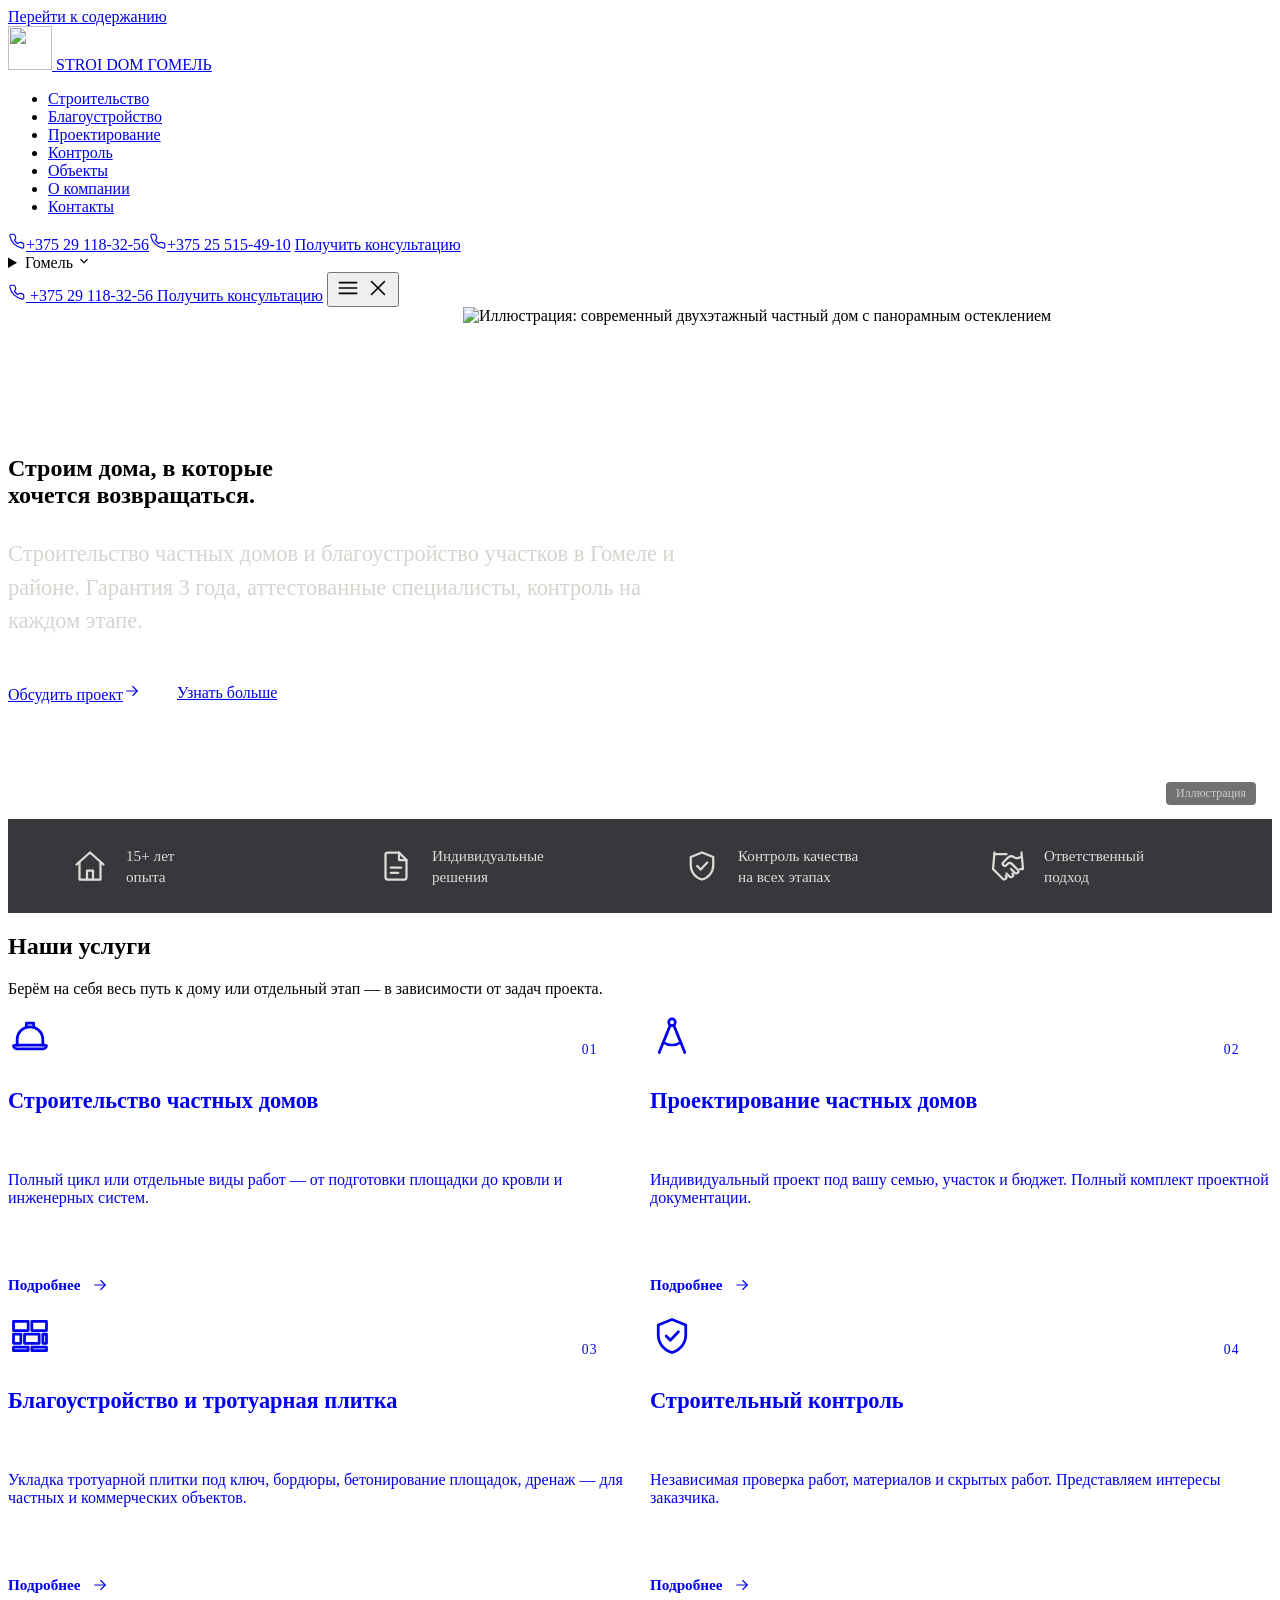
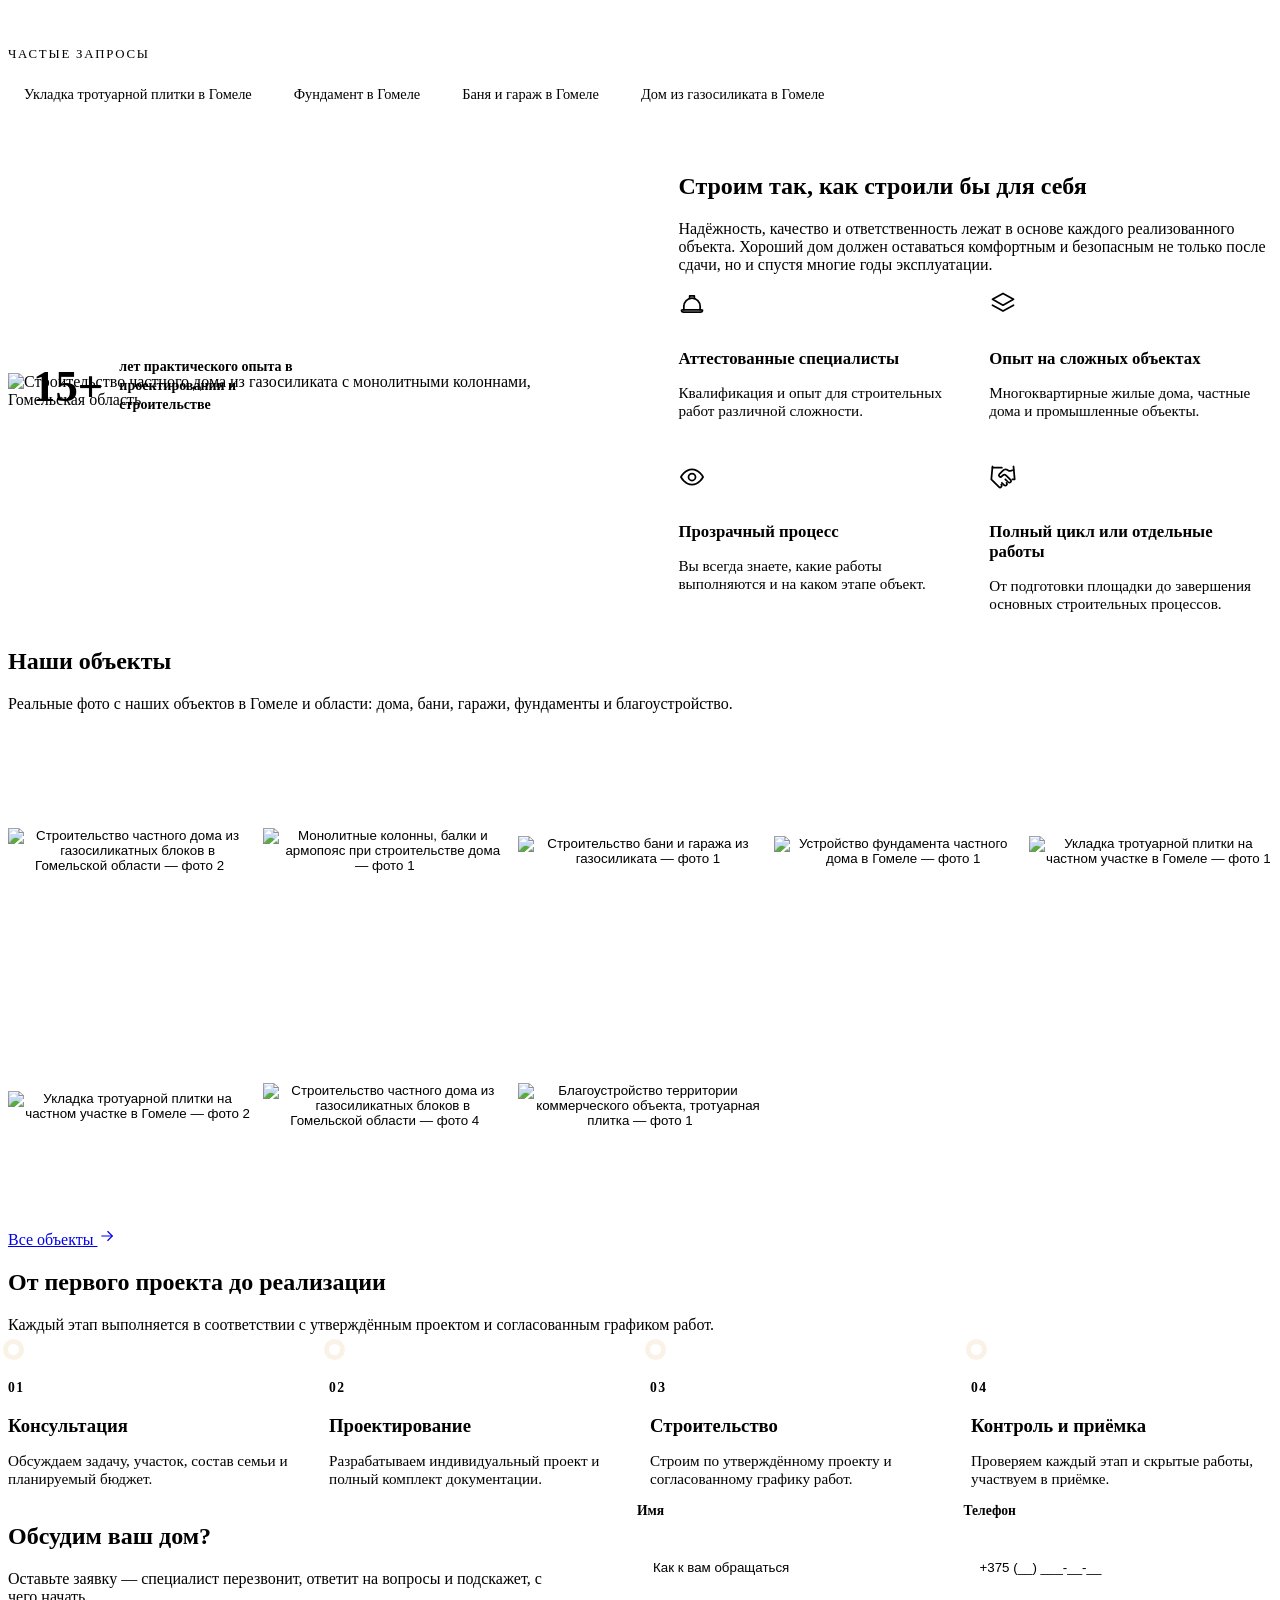
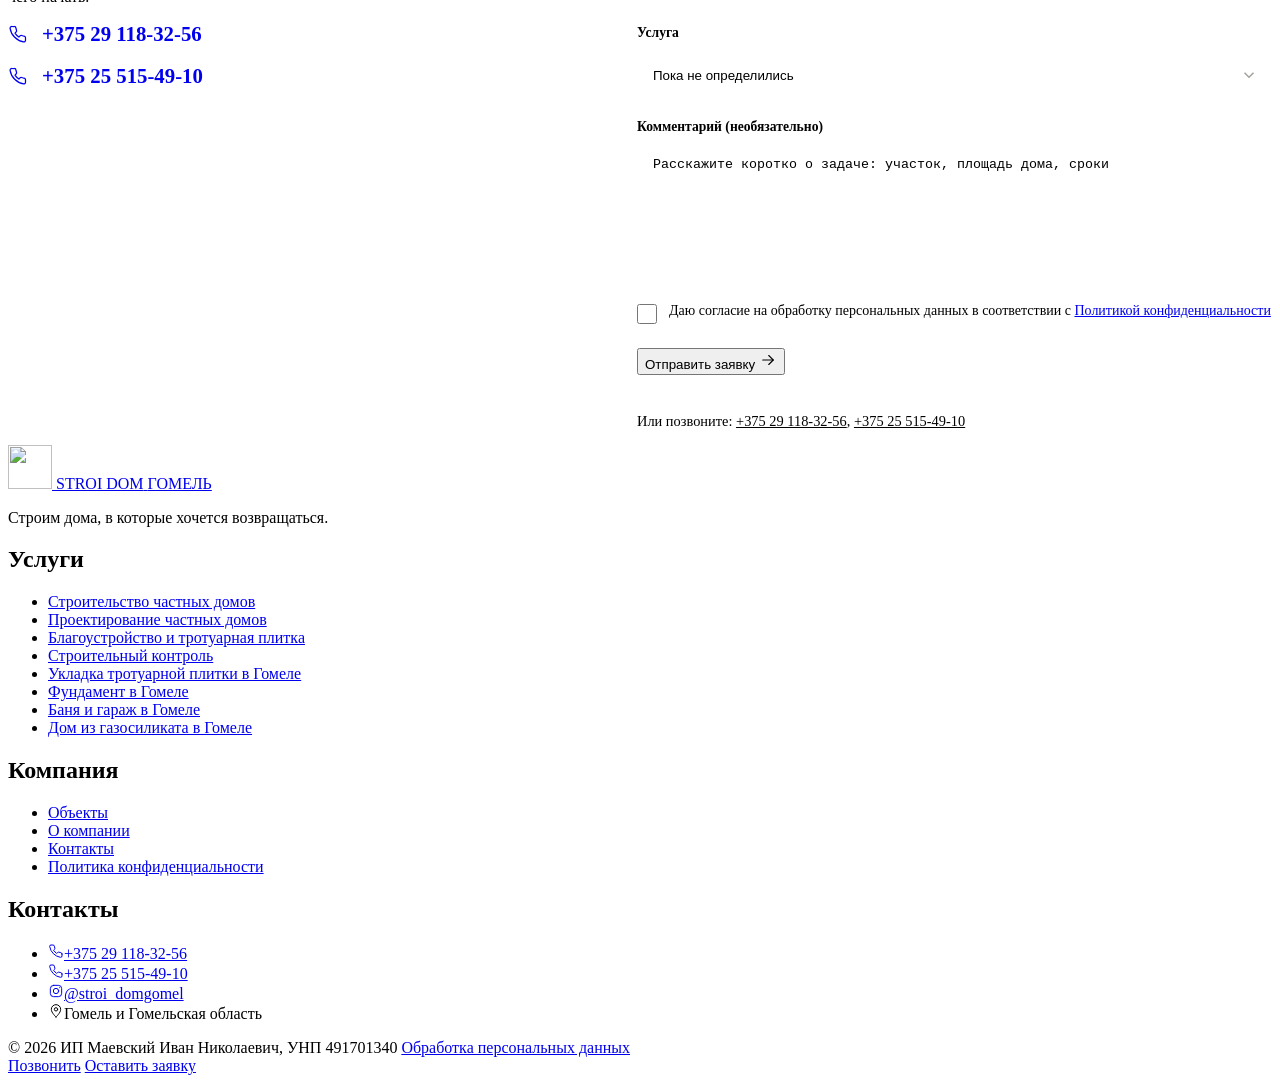
==== commit 219bf838: "Preview: link query landing pages from home, services and footer" ====
--- a/index.html
+++ b/index.html
@@ -1,8 +1,9 @@
-<!DOCTYPE html><html lang="ru"> <head><meta charset="utf-8"><meta name="viewport" content="width=device-width, initial-scale=1"><title>Проектирование и строительство частных домов в Гомеле — Строй Дом</title><meta name="description" content="Проектирование и строительство частных домов в Гомеле и Гомельской области, строительный контроль. Аттестованные специалисты, более 15 лет опыта, гарантия 3 года. Бесплатная консультация."><link rel="canonical" href="https://mad-ninja.github.io/"><meta name="robots" content="noindex, nofollow"><meta property="og:type" content="website"><meta property="og:locale" content="ru_BY"><meta property="og:site_name" content="Строй Дом"><meta property="og:title" content="Проектирование и строительство частных домов в Гомеле — Строй Дом"><meta property="og:description" content="Проектирование и строительство частных домов в Гомеле и Гомельской области, строительный контроль. Аттестованные специалисты, более 15 лет опыта, гарантия 3 года. Бесплатная консультация."><meta property="og:url" content="https://mad-ninja.github.io/"><meta property="og:image" content="https://mad-ninja.github.io/og.jpg"><meta property="og:image:width" content="1200"><meta property="og:image:height" content="630"><meta name="twitter:card" content="summary_large_image"><link rel="icon" href="/stroi-dom-preview/favicon.svg" type="image/svg+xml"><link rel="apple-touch-icon" href="/stroi-dom-preview/apple-touch-icon.png"><meta name="theme-color" content="#121316"><link rel="sitemap" href="/stroi-dom-preview/sitemap-index.xml"><script type="application/ld+json">{"@context":"https://schema.org","@type":"HomeAndConstructionBusiness","@id":"https://mad-ninja.github.io/#organization","name":"Строй Дом","slogan":"Строим дома, в которые хочется возвращаться.","description":"Проектирование и строительство частных домов в Гомеле и Гомельской области, строительный контроль. Аттестованные специалисты, более 15 лет практического опыта.","url":"https://mad-ninja.github.io/stroi-dom-preview/","logo":"https://mad-ninja.github.io/favicon.svg","image":"https://mad-ninja.github.io/og.jpg","telephone":["+375291183256","+375255154910"],"areaServed":"Гомель и Гомельская область","address":{"@type":"PostalAddress","addressLocality":"Гомель","addressRegion":"Гомельская область","addressCountry":"BY"},"sameAs":["https://www.instagram.com/stroi_domgomel/"],"legalName":"ИП Маевский Иван Николаевич","taxID":"491701340"}</script><script>document.documentElement.classList.add('js');</script><link rel="stylesheet" href="/stroi-dom-preview/_astro/blagoustrojstvo.aiiXFxVl.css">
+<!DOCTYPE html><html lang="ru"> <head><meta charset="utf-8"><meta name="viewport" content="width=device-width, initial-scale=1"><title>Проектирование и строительство частных домов в Гомеле — Строй Дом</title><meta name="description" content="Проектирование и строительство частных домов в Гомеле и Гомельской области, строительный контроль. Аттестованные специалисты, более 15 лет опыта, гарантия 3 года. Бесплатная консультация."><link rel="canonical" href="https://mad-ninja.github.io/"><meta name="robots" content="noindex, nofollow"><meta property="og:type" content="website"><meta property="og:locale" content="ru_BY"><meta property="og:site_name" content="Строй Дом"><meta property="og:title" content="Проектирование и строительство частных домов в Гомеле — Строй Дом"><meta property="og:description" content="Проектирование и строительство частных домов в Гомеле и Гомельской области, строительный контроль. Аттестованные специалисты, более 15 лет опыта, гарантия 3 года. Бесплатная консультация."><meta property="og:url" content="https://mad-ninja.github.io/"><meta property="og:image" content="https://mad-ninja.github.io/og.jpg"><meta property="og:image:width" content="1200"><meta property="og:image:height" content="630"><meta name="twitter:card" content="summary_large_image"><link rel="icon" href="/stroi-dom-preview/favicon.svg" type="image/svg+xml"><link rel="apple-touch-icon" href="/stroi-dom-preview/apple-touch-icon.png"><meta name="theme-color" content="#121316"><link rel="sitemap" href="/stroi-dom-preview/sitemap-index.xml"><script type="application/ld+json">{"@context":"https://schema.org","@type":"HomeAndConstructionBusiness","@id":"https://mad-ninja.github.io/#organization","name":"Строй Дом","slogan":"Строим дома, в которые хочется возвращаться.","description":"Проектирование и строительство частных домов в Гомеле и Гомельской области, строительный контроль. Аттестованные специалисты, более 15 лет практического опыта.","url":"https://mad-ninja.github.io/stroi-dom-preview/","logo":"https://mad-ninja.github.io/favicon.svg","image":"https://mad-ninja.github.io/og.jpg","telephone":["+375291183256","+375255154910"],"areaServed":"Гомель и Гомельская область","address":{"@type":"PostalAddress","addressLocality":"Гомель","addressRegion":"Гомельская область","addressCountry":"BY"},"sameAs":["https://www.instagram.com/stroi_domgomel/"],"legalName":"ИП Маевский Иван Николаевич","taxID":"491701340"}</script><script>document.documentElement.classList.add('js');</script><link rel="stylesheet" href="/stroi-dom-preview/_astro/bani-garazhi-gomel.aiiXFxVl.css">
 <style>.hero[data-astro-cid-bbe6dxrz]{position:relative;overflow:hidden;background:var(--bg)}.hero__media[data-astro-cid-bbe6dxrz]{position:absolute;top:0;right:0;bottom:92px;width:64%}.hero__media[data-astro-cid-bbe6dxrz] img{width:100%;height:100%;object-fit:cover;object-position:center}.hero__media[data-astro-cid-bbe6dxrz]:after{content:"";position:absolute;inset:0;background:linear-gradient(90deg,var(--bg) 0%,rgba(18,19,22,.75) 22%,rgba(18,19,22,0) 55%),linear-gradient(0deg,var(--bg) 0%,rgba(18,19,22,0) 30%)}.hero__caption[data-astro-cid-bbe6dxrz]{position:absolute;right:16px;bottom:16px;z-index:1;font-size:.75rem;color:#f5f3efb3;background:#12131699;padding:4px 10px;border-radius:4px}.hero__content[data-astro-cid-bbe6dxrz]{position:relative;z-index:1;padding-block:clamp(72px,10vw,150px) clamp(80px,9vw,140px)}.hero__title[data-astro-cid-bbe6dxrz]{max-width:11.5em}.hero__title[data-astro-cid-bbe6dxrz] em{font-style:normal;color:var(--accent)}.hero__lead[data-astro-cid-bbe6dxrz]{margin-top:28px;max-width:30em;font-size:clamp(1.1rem,1rem + .5vw,1.4rem);color:#d6d4cf;line-height:1.5}.hero__lead[data-astro-cid-bbe6dxrz] em{font-style:normal;color:var(--accent)}.hero__actions[data-astro-cid-bbe6dxrz]{display:flex;flex-wrap:wrap;align-items:center;gap:20px 36px;margin-top:44px}.hero__features[data-astro-cid-bbe6dxrz]{position:relative;z-index:1;border-block:1px solid var(--line);background:#17181cdb;backdrop-filter:blur(8px)}.hero__features-list[data-astro-cid-bbe6dxrz]{list-style:none;margin:0 auto;display:grid;grid-template-columns:repeat(4,1fr)}.hero__features-list[data-astro-cid-bbe6dxrz] li[data-astro-cid-bbe6dxrz]{display:flex;align-items:center;gap:18px;padding:26px 24px;font-size:.95rem;line-height:1.4;color:#dedcd7}.hero__features-list[data-astro-cid-bbe6dxrz] li[data-astro-cid-bbe6dxrz]+li[data-astro-cid-bbe6dxrz]{border-left:1px solid var(--line)}.hero__features-list[data-astro-cid-bbe6dxrz] svg{flex:none}@media(max-width:980px){.hero__features-list[data-astro-cid-bbe6dxrz]{grid-template-columns:repeat(2,1fr)}.hero__features-list[data-astro-cid-bbe6dxrz] li[data-astro-cid-bbe6dxrz]:nth-child(3){border-left:0}.hero__features-list[data-astro-cid-bbe6dxrz] li[data-astro-cid-bbe6dxrz]:nth-child(n+3){border-top:1px solid var(--line)}}@media(max-width:860px){.hero[data-astro-cid-bbe6dxrz]{display:flex;flex-direction:column}.hero__media[data-astro-cid-bbe6dxrz]{position:relative;width:100%;aspect-ratio:16 / 10;bottom:auto;order:-1}.hero__media[data-astro-cid-bbe6dxrz]:after{background:linear-gradient(0deg,var(--bg) 0%,rgba(18,19,22,0) 45%)}.hero__content[data-astro-cid-bbe6dxrz]{padding-block:8px 56px;margin-top:-32px}}@media(max-width:520px){.hero__features-list[data-astro-cid-bbe6dxrz]{grid-template-columns:1fr;padding:0}.hero__features-list[data-astro-cid-bbe6dxrz] li[data-astro-cid-bbe6dxrz]{padding:18px var(--gutter);border-left:0!important}.hero__features-list[data-astro-cid-bbe6dxrz] li[data-astro-cid-bbe6dxrz]+li[data-astro-cid-bbe6dxrz]{border-top:1px solid var(--line)}.hero__actions[data-astro-cid-bbe6dxrz] .btn--primary[data-astro-cid-bbe6dxrz]{width:100%}}
 .lead-form[data-astro-cid-xyq5hly5]{display:grid;gap:22px}.lead-form__grid[data-astro-cid-xyq5hly5]{display:grid;grid-template-columns:1fr 1fr;gap:18px}.field[data-astro-cid-xyq5hly5]{display:grid;gap:8px}.field--wide[data-astro-cid-xyq5hly5]{grid-column:1 / -1}.field__label[data-astro-cid-xyq5hly5]{font-size:.85rem;font-weight:600;color:var(--text-muted)}.field[data-astro-cid-xyq5hly5] input[data-astro-cid-xyq5hly5],.field[data-astro-cid-xyq5hly5] select[data-astro-cid-xyq5hly5],.field[data-astro-cid-xyq5hly5] textarea[data-astro-cid-xyq5hly5]{width:100%;min-height:52px;padding:14px 16px;border-radius:var(--radius);background:var(--bg);border:1px solid var(--line-strong);color:var(--text);transition:border-color .2s}.field[data-astro-cid-xyq5hly5] textarea[data-astro-cid-xyq5hly5]{resize:vertical;min-height:110px}.field[data-astro-cid-xyq5hly5] select[data-astro-cid-xyq5hly5]{appearance:none;background-image:url("data:image/svg+xml,%3Csvg xmlns='http://www.w3.org/2000/svg' viewBox='0 0 24 24' fill='none' stroke='%23a3a29e' stroke-width='2'%3E%3Cpath d='m6 9 6 6 6-6'/%3E%3C/svg%3E");background-repeat:no-repeat;background-position:right 14px center;background-size:18px;padding-right:44px}.field[data-astro-cid-xyq5hly5] input[data-astro-cid-xyq5hly5]::placeholder,.field[data-astro-cid-xyq5hly5] textarea[data-astro-cid-xyq5hly5]::placeholder{color:var(--text-dim)}.field[data-astro-cid-xyq5hly5] input[data-astro-cid-xyq5hly5]:focus,.field[data-astro-cid-xyq5hly5] select[data-astro-cid-xyq5hly5]:focus,.field[data-astro-cid-xyq5hly5] textarea[data-astro-cid-xyq5hly5]:focus{outline:none;border-color:var(--accent)}.field[data-astro-cid-xyq5hly5].is-invalid input[data-astro-cid-xyq5hly5]{border-color:var(--danger)}.hp[data-astro-cid-xyq5hly5]{position:absolute;left:-9999px;width:1px;height:1px;overflow:hidden}.consent[data-astro-cid-xyq5hly5]{display:flex;gap:12px;align-items:flex-start;font-size:.875rem;color:var(--text-muted);cursor:pointer}.consent[data-astro-cid-xyq5hly5] input[data-astro-cid-xyq5hly5]{flex:none;width:20px;height:20px;margin:1px 0 0;accent-color:var(--accent)}.consent[data-astro-cid-xyq5hly5].is-invalid{color:var(--danger)}.lead-form__footer[data-astro-cid-xyq5hly5]{display:flex;align-items:center;gap:20px;flex-wrap:wrap}.lead-form__status[data-astro-cid-xyq5hly5]{font-size:.95rem}.lead-form__status[data-astro-cid-xyq5hly5].is-ok{color:#8fcf9a}.lead-form__status[data-astro-cid-xyq5hly5].is-error{color:var(--danger)}.lead-form__alt[data-astro-cid-xyq5hly5]{font-size:.9rem}.lead-form__alt[data-astro-cid-xyq5hly5] a[data-astro-cid-xyq5hly5]{color:var(--text);white-space:nowrap}@media(max-width:600px){.lead-form__grid[data-astro-cid-xyq5hly5]{grid-template-columns:1fr}.lead-form__footer[data-astro-cid-xyq5hly5] .btn[data-astro-cid-xyq5hly5]{width:100%}}
 .gallery[data-astro-cid-ihllb3az]{display:grid;grid-template-columns:repeat(auto-fill,minmax(230px,1fr));gap:12px}.gallery__item[data-astro-cid-ihllb3az]{position:relative;padding:0;border:0;border-radius:var(--radius);overflow:hidden;cursor:zoom-in;aspect-ratio:1;background:var(--surface)}.gallery__item[data-astro-cid-ihllb3az] img{width:100%;height:100%;object-fit:cover;transition:transform .5s var(--ease),opacity .3s}.gallery__item[data-astro-cid-ihllb3az]:hover img{transform:scale(1.04)}.gallery__item[data-astro-cid-ihllb3az].is-hidden{display:none}@media(max-width:600px){.gallery[data-astro-cid-ihllb3az]{grid-template-columns:1fr 1fr;gap:8px}}.lightbox[data-astro-cid-ihllb3az]{width:100vw;height:100vh;max-width:none;max-height:none;margin:0;padding:0;border:0;background:#08080af0}.lightbox[data-astro-cid-ihllb3az]::backdrop{background:transparent}.lightbox__body[data-astro-cid-ihllb3az]{width:100%;height:100%;display:grid;place-items:center;padding:56px 16px}.lightbox__body[data-astro-cid-ihllb3az] img{max-width:100%;max-height:calc(100vh - 112px);width:auto;height:auto;object-fit:contain;border-radius:var(--radius)}.lightbox__btn[data-astro-cid-ihllb3az]{position:absolute;width:48px;height:48px;border-radius:50%;border:1px solid var(--line-strong);background:#121316b3;color:var(--text);font-size:1.6rem;line-height:1;cursor:pointer}.lightbox__btn[data-astro-cid-ihllb3az]:hover{border-color:var(--accent);color:var(--accent)}.lightbox__close[data-astro-cid-ihllb3az]{top:16px;right:16px;font-size:1.1rem}.lightbox__prev[data-astro-cid-ihllb3az]{left:16px;top:50%;transform:translateY(-50%)}.lightbox__next[data-astro-cid-ihllb3az]{right:16px;top:50%;transform:translateY(-50%)}
 .cta[data-astro-cid-ne56ttnc]{background:radial-gradient(1200px 500px at 10% 0%,rgba(217,167,91,.08),transparent 60%),var(--bg-2)}.cta__grid[data-astro-cid-ne56ttnc]{display:grid;grid-template-columns:1fr 1.15fr;gap:clamp(32px,6vw,96px);align-items:start}.cta__intro[data-astro-cid-ne56ttnc] h2 em{font-style:normal;color:var(--accent)}.cta__contacts[data-astro-cid-ne56ttnc]{list-style:none;margin:0;padding:0;display:grid;gap:16px}.cta__contacts[data-astro-cid-ne56ttnc] a[data-astro-cid-ne56ttnc]{display:inline-flex;align-items:center;gap:14px;font-size:1.3rem;font-weight:600;text-decoration:none}.cta__contacts[data-astro-cid-ne56ttnc] a[data-astro-cid-ne56ttnc]:hover{color:var(--accent)}@media(max-width:900px){.cta__grid[data-astro-cid-ne56ttnc]{grid-template-columns:1fr}}
+.query-links[data-astro-cid-mdrzfiwe]{padding-block:40px}.query-links__title[data-astro-cid-mdrzfiwe]{font-size:.8rem;letter-spacing:.14em;text-transform:uppercase;color:var(--text-dim);margin-bottom:14px}.query-links[data-astro-cid-mdrzfiwe] ul[data-astro-cid-mdrzfiwe]{list-style:none;margin:0;padding:0;display:flex;flex-wrap:wrap;gap:10px}.query-links[data-astro-cid-mdrzfiwe] a[data-astro-cid-mdrzfiwe]{display:inline-block;padding:10px 16px;border:1px solid var(--line-strong);border-radius:999px;text-decoration:none;font-size:.9rem;color:var(--text-muted)}.query-links[data-astro-cid-mdrzfiwe] a[data-astro-cid-mdrzfiwe]:hover{border-color:var(--accent);color:var(--accent)}
 .services[data-astro-cid-j7pv25f6]{display:grid;grid-template-columns:repeat(2,1fr);gap:20px}.objects-more[data-astro-cid-j7pv25f6]{margin-top:32px}.service[data-astro-cid-j7pv25f6]{position:relative;display:flex;flex-direction:column;gap:18px;text-decoration:none;min-height:280px;transition:border-color .25s var(--ease),transform .25s var(--ease),background-color .25s var(--ease)}.service[data-astro-cid-j7pv25f6]:hover{border-color:#d9a75b80;background:var(--surface-2)}.service[data-astro-cid-j7pv25f6] h3[data-astro-cid-j7pv25f6]{font-size:1.4rem;margin-top:12px}.service__num[data-astro-cid-j7pv25f6]{position:absolute;top:28px;right:32px;font-size:.85rem;color:var(--text-dim);letter-spacing:.1em}.service__more[data-astro-cid-j7pv25f6]{margin-top:auto;display:inline-flex;align-items:center;gap:10px;color:var(--accent);font-weight:600;font-size:.95rem}.service[data-astro-cid-j7pv25f6]:hover .service__more[data-astro-cid-j7pv25f6] svg{transform:translate(4px)}.service__more[data-astro-cid-j7pv25f6] svg{transition:transform .2s var(--ease)}.about[data-astro-cid-j7pv25f6]{display:grid;grid-template-columns:1fr 1fr;gap:clamp(36px,6vw,96px);align-items:center}.about__media[data-astro-cid-j7pv25f6]{position:relative}.about__media[data-astro-cid-j7pv25f6] img{width:100%;aspect-ratio:4 / 3.4;object-fit:cover;border-radius:var(--radius-lg)}.about__badge[data-astro-cid-j7pv25f6]{position:absolute;left:-1px;bottom:-28px;max-width:280px;padding:22px 26px;background:var(--accent);color:var(--accent-ink);border-radius:var(--radius-lg);display:flex;gap:16px;align-items:center}.about__badge[data-astro-cid-j7pv25f6] strong[data-astro-cid-j7pv25f6]{font-size:2.8rem;line-height:1;font-weight:700}.about__badge[data-astro-cid-j7pv25f6] span[data-astro-cid-j7pv25f6]{font-size:.875rem;font-weight:600;line-height:1.35}.reasons[data-astro-cid-j7pv25f6]{list-style:none;margin:0;padding:0;display:grid;grid-template-columns:1fr 1fr;gap:28px}.reasons[data-astro-cid-j7pv25f6] li[data-astro-cid-j7pv25f6]{display:flex;flex-direction:column;gap:14px}.reasons[data-astro-cid-j7pv25f6] h3[data-astro-cid-j7pv25f6]{font-size:1.05rem;margin-bottom:6px}.reasons[data-astro-cid-j7pv25f6] p[data-astro-cid-j7pv25f6]{font-size:.95rem}.steps[data-astro-cid-j7pv25f6]{list-style:none;margin:0;padding:0;display:grid;grid-template-columns:repeat(4,1fr);gap:20px;counter-reset:s}.steps[data-astro-cid-j7pv25f6] li[data-astro-cid-j7pv25f6]{position:relative;padding-top:30px;border-top:1px solid var(--line-strong)}.steps[data-astro-cid-j7pv25f6] li[data-astro-cid-j7pv25f6]:before{content:"";position:absolute;top:-6px;left:0;width:11px;height:11px;border-radius:50%;background:var(--accent);box-shadow:0 0 0 5px #d9a75b26}.steps__num[data-astro-cid-j7pv25f6]{display:block;font-size:.85rem;color:var(--accent);font-weight:600;letter-spacing:.1em;margin-bottom:10px}.steps[data-astro-cid-j7pv25f6] h3[data-astro-cid-j7pv25f6]{margin-bottom:10px}.steps[data-astro-cid-j7pv25f6] p[data-astro-cid-j7pv25f6]{font-size:.95rem}@media(max-width:980px){.services[data-astro-cid-j7pv25f6]{grid-template-columns:1fr}.service[data-astro-cid-j7pv25f6]{min-height:0}.steps[data-astro-cid-j7pv25f6]{grid-template-columns:1fr 1fr;row-gap:44px}}@media(max-width:900px){.about[data-astro-cid-j7pv25f6]{grid-template-columns:1fr}.about__media[data-astro-cid-j7pv25f6]{margin-bottom:40px}}@media(max-width:560px){.reasons[data-astro-cid-j7pv25f6],.steps[data-astro-cid-j7pv25f6]{grid-template-columns:1fr}.about__badge[data-astro-cid-j7pv25f6]{position:relative;bottom:auto;margin-top:-40px;margin-left:16px;max-width:calc(100% - 32px)}}
-</style></head> <body> <a class="skip-link" href="#main">Перейти к содержанию</a> <header class="header" data-header data-astro-cid-3ef6ksr2> <div class="container header__inner" data-astro-cid-3ef6ksr2> <a href="/stroi-dom-preview/" class="logo" aria-label="Строй Дом — на главную" data-astro-cid-tvrurpns> <img class="logo__mark" src="/stroi-dom-preview/logo-mark.png" width="44" height="44" alt="" data-astro-cid-tvrurpns> <span class="logo__text" data-astro-cid-tvrurpns> <span class="logo__main" data-astro-cid-tvrurpns>STROI DOM</span> <span class="logo__sub" data-astro-cid-tvrurpns>ГОМЕЛЬ</span> </span> </a>  <nav class="nav" id="site-nav" aria-label="Основное меню" data-nav data-astro-cid-3ef6ksr2> <ul class="nav__list" data-astro-cid-3ef6ksr2> <li data-astro-cid-3ef6ksr2> <a href="/stroi-dom-preview/stroitelstvo/" class="nav__link" data-astro-cid-3ef6ksr2> Строительство </a> </li><li data-astro-cid-3ef6ksr2> <a href="/stroi-dom-preview/blagoustrojstvo/" class="nav__link" data-astro-cid-3ef6ksr2> Благоустройство </a> </li><li data-astro-cid-3ef6ksr2> <a href="/stroi-dom-preview/proektirovanie/" class="nav__link" data-astro-cid-3ef6ksr2> Проектирование </a> </li><li data-astro-cid-3ef6ksr2> <a href="/stroi-dom-preview/stroitelnyj-kontrol/" class="nav__link" data-astro-cid-3ef6ksr2> Контроль </a> </li><li data-astro-cid-3ef6ksr2> <a href="/stroi-dom-preview/obekty/" class="nav__link" data-astro-cid-3ef6ksr2> Объекты </a> </li><li data-astro-cid-3ef6ksr2> <a href="/stroi-dom-preview/o-kompanii/" class="nav__link" data-astro-cid-3ef6ksr2> О компании </a> </li><li data-astro-cid-3ef6ksr2> <a href="/stroi-dom-preview/kontakty/" class="nav__link" data-astro-cid-3ef6ksr2> Контакты </a> </li> </ul> <div class="nav__mobile-extra" data-astro-cid-3ef6ksr2> <a class="nav__phone" href="tel:+375291183256" data-astro-cid-3ef6ksr2><svg width="18" height="18" viewBox="0 0 24 24" fill="none" stroke="currentColor" stroke-width="1.5" stroke-linecap="round" stroke-linejoin="round" aria-hidden="true"><path d="M21 16.5v3a2 2 0 0 1-2.2 2A19.8 19.8 0 0 1 2.5 5.2 2 2 0 0 1 4.5 3h3a2 2 0 0 1 2 1.7c.1 1 .4 1.9.7 2.8a2 2 0 0 1-.5 2.1L8.4 10.9a16 16 0 0 0 4.7 4.7l1.3-1.3a2 2 0 0 1 2.1-.5c.9.3 1.8.6 2.8.7a2 2 0 0 1 1.7 2Z"/></svg>+375 29 118-32-56</a><a class="nav__phone" href="tel:+375255154910" data-astro-cid-3ef6ksr2><svg width="18" height="18" viewBox="0 0 24 24" fill="none" stroke="currentColor" stroke-width="1.5" stroke-linecap="round" stroke-linejoin="round" aria-hidden="true"><path d="M21 16.5v3a2 2 0 0 1-2.2 2A19.8 19.8 0 0 1 2.5 5.2 2 2 0 0 1 4.5 3h3a2 2 0 0 1 2 1.7c.1 1 .4 1.9.7 2.8a2 2 0 0 1-.5 2.1L8.4 10.9a16 16 0 0 0 4.7 4.7l1.3-1.3a2 2 0 0 1 2.1-.5c.9.3 1.8.6 2.8.7a2 2 0 0 1 1.7 2Z"/></svg>+375 25 515-49-10</a> <a class="btn btn--primary" href="/stroi-dom-preview/kontakty/#zayavka" data-astro-cid-3ef6ksr2>Получить консультацию</a> </div> </nav> <div class="header__actions" data-astro-cid-3ef6ksr2> <details class="region" data-astro-cid-3ef6ksr2> <summary class="region__btn" aria-label="Выбрать город" data-astro-cid-3ef6ksr2> <span data-astro-cid-3ef6ksr2>Гомель</span> <svg viewBox="0 0 24 24" width="14" height="14" fill="none" stroke="currentColor" stroke-width="2" aria-hidden="true" data-astro-cid-3ef6ksr2><path d="m6 9 6 6 6-6" data-astro-cid-3ef6ksr2></path></svg> </summary> <ul class="region__menu" data-astro-cid-3ef6ksr2> <li data-astro-cid-3ef6ksr2><a href="/stroi-dom-preview/" aria-current="page" data-astro-cid-3ef6ksr2>Гомель</a></li> <li data-astro-cid-3ef6ksr2><a href="/stroi-dom-preview/minsk/" data-astro-cid-3ef6ksr2>Минск</a></li> </ul> </details> <a class="header__phone" href="tel:+375291183256" data-astro-cid-3ef6ksr2> <svg class="accent" width="18" height="18" viewBox="0 0 24 24" fill="none" stroke="currentColor" stroke-width="1.5" stroke-linecap="round" stroke-linejoin="round" aria-hidden="true"><path d="M21 16.5v3a2 2 0 0 1-2.2 2A19.8 19.8 0 0 1 2.5 5.2 2 2 0 0 1 4.5 3h3a2 2 0 0 1 2 1.7c.1 1 .4 1.9.7 2.8a2 2 0 0 1-.5 2.1L8.4 10.9a16 16 0 0 0 4.7 4.7l1.3-1.3a2 2 0 0 1 2.1-.5c.9.3 1.8.6 2.8.7a2 2 0 0 1 1.7 2Z"/></svg> <span data-astro-cid-3ef6ksr2>+375 29 118-32-56</span> </a> <a class="btn btn--outline header__cta" href="/stroi-dom-preview/kontakty/#zayavka" data-astro-cid-3ef6ksr2>Получить консультацию</a> <button class="burger" type="button" aria-label="Открыть меню" aria-expanded="false" aria-controls="site-nav" data-burger data-astro-cid-3ef6ksr2> <svg class="burger__open" width="26" height="26" viewBox="0 0 24 24" fill="none" stroke="currentColor" stroke-width="1.5" stroke-linecap="round" stroke-linejoin="round" aria-hidden="true"><path d="M4 7h16M4 12h16M4 17h16"/></svg> <svg class="burger__close" width="26" height="26" viewBox="0 0 24 24" fill="none" stroke="currentColor" stroke-width="1.5" stroke-linecap="round" stroke-linejoin="round" aria-hidden="true"><path d="M6 6l12 12M18 6 6 18"/></svg> </button> </div> </div> </header>  <script type="module">const t=document.querySelector("[data-burger]"),n=document.querySelector("[data-nav]"),s=e=>{n?.classList.toggle("is-open",e),document.documentElement.classList.toggle("menu-open",e),document.body.style.overflow=e?"hidden":"",t?.setAttribute("aria-expanded",String(e)),t?.setAttribute("aria-label",e?"Закрыть меню":"Открыть меню")};t?.addEventListener("click",()=>s(!n?.classList.contains("is-open")));n?.querySelectorAll("a").forEach(e=>e.addEventListener("click",()=>s(!1)));document.addEventListener("keydown",e=>{e.key==="Escape"&&s(!1)});</script> <main id="main">  <section class="hero" data-astro-cid-bbe6dxrz> <div class="hero__media" data-astro-cid-bbe6dxrz> <img src="/stroi-dom-preview/_astro/hero-home.h_xXpJxt_Z1py81X.webp" srcset="/stroi-dom-preview/_astro/hero-home.h_xXpJxt_Z1hBca5.webp 640w, /stroi-dom-preview/_astro/hero-home.h_xXpJxt_Z1py81X.webp 652w" alt="Иллюстрация: современный двухэтажный частный дом с панорамным остеклением" sizes="(max-width: 860px) 100vw, 62vw" loading="eager" fetchpriority="high" data-astro-cid-bbe6dxrz="true" decoding="async" width="652" height="397"> <span class="hero__caption" data-astro-cid-bbe6dxrz>Иллюстрация</span> </div> <div class="container hero__content" data-astro-cid-bbe6dxrz> <h1 class="hero__title" data-astro-cid-bbe6dxrz>Строим дома, в которые хочется <em data-astro-cid-j7pv25f6>возвращаться.</em></h1> <p class="hero__lead" data-astro-cid-bbe6dxrz>Строительство частных домов и благоустройство участков в Гомеле и районе. Гарантия 3 года, аттестованные специалисты, контроль на каждом этапе.</p> <div class="hero__actions" data-astro-cid-bbe6dxrz> <a class="btn btn--primary" href="#zayavka" data-astro-cid-bbe6dxrz>Обсудить проект<svg width="18" height="18" viewBox="0 0 24 24" fill="none" stroke="currentColor" stroke-width="1.5" stroke-linecap="round" stroke-linejoin="round" aria-hidden="true"><path d="M5 12h14"/><path d="m13 6 6 6-6 6"/></svg></a> <a class="btn btn--link" href="#uslugi" data-astro-cid-bbe6dxrz>Узнать больше</a> </div> </div> <div class="hero__features" data-astro-cid-bbe6dxrz> <ul class="container hero__features-list" data-astro-cid-bbe6dxrz> <li data-astro-cid-bbe6dxrz> <svg class="accent" width="36" height="36" viewBox="0 0 24 24" fill="none" stroke="currentColor" stroke-width="1.5" stroke-linecap="round" stroke-linejoin="round" aria-hidden="true"><path d="M3 11 12 3l9 8"/><path d="M5 9.5V21h14V9.5"/><path d="M10 21v-6h4v6"/></svg> <span data-astro-cid-bbe6dxrz>15+ лет<br>опыта</span> </li><li data-astro-cid-bbe6dxrz> <svg class="accent" width="36" height="36" viewBox="0 0 24 24" fill="none" stroke="currentColor" stroke-width="1.5" stroke-linecap="round" stroke-linejoin="round" aria-hidden="true"><path d="M14 3H6.5A1.5 1.5 0 0 0 5 4.5v15A1.5 1.5 0 0 0 6.5 21h11a1.5 1.5 0 0 0 1.5-1.5V8l-5-5Z"/><path d="M14 3v5h5"/><path d="M8.5 13h7M8.5 16.5h5"/></svg> <span data-astro-cid-bbe6dxrz>Индивидуальные<br>решения</span> </li><li data-astro-cid-bbe6dxrz> <svg class="accent" width="36" height="36" viewBox="0 0 24 24" fill="none" stroke="currentColor" stroke-width="1.5" stroke-linecap="round" stroke-linejoin="round" aria-hidden="true"><path d="M12 3 4.5 6v5.5c0 4.6 3.2 8.4 7.5 9.5 4.3-1.1 7.5-4.9 7.5-9.5V6L12 3Z"/><path d="m8.8 12 2.3 2.3 4.4-4.6"/></svg> <span data-astro-cid-bbe6dxrz>Контроль качества<br>на всех этапах</span> </li><li data-astro-cid-bbe6dxrz> <svg class="accent" width="36" height="36" viewBox="0 0 24 24" fill="none" stroke="currentColor" stroke-width="1.5" stroke-linecap="round" stroke-linejoin="round" aria-hidden="true"><path d="m11 17 2 2a1.4 1.4 0 0 0 2-2"/><path d="m14 14 2.5 2.5a1.4 1.4 0 0 0 2-2l-3.9-3.9a2 2 0 0 0-2.8 0l-.9.9a1.4 1.4 0 0 1-2-2l2.8-2.8a3.6 3.6 0 0 1 4.4-.6l.4.3a2.6 2.6 0 0 0 1.9.3L21 6"/><path d="m21 3 1 11h-2"/><path d="M3 3 2 14l6.5 6.5a1.4 1.4 0 0 0 2-2"/><path d="M3 4h8"/></svg> <span data-astro-cid-bbe6dxrz>Ответственный<br>подход</span> </li> </ul> </div> </section>  <section class="section" id="uslugi" data-astro-cid-j7pv25f6> <div class="container" data-astro-cid-j7pv25f6> <div class="section-head reveal" data-astro-cid-j7pv25f6> <h2 data-astro-cid-j7pv25f6>Наши услуги</h2> <p data-astro-cid-j7pv25f6>Берём на себя весь путь к дому или отдельный этап — в зависимости от задач проекта.</p> </div> <div class="services" data-astro-cid-j7pv25f6> <a class="card service reveal" href="/stroi-dom-preview/stroitelstvo/" style="transition-delay:0ms" data-astro-cid-j7pv25f6> <span class="service__num" data-astro-cid-j7pv25f6>01</span> <svg class="accent" width="44" height="44" viewBox="0 0 24 24" fill="none" stroke="currentColor" stroke-width="1.5" stroke-linecap="round" stroke-linejoin="round" aria-hidden="true"><path d="M4 17h16"/><path d="M5 17v-3a7 7 0 0 1 14 0v3"/><path d="M10 7.3V5h4v2.3"/><path d="M3 17.2c0 1 .8 1.8 1.8 1.8h14.4c1 0 1.8-.8 1.8-1.8"/></svg> <h3 data-astro-cid-j7pv25f6>Строительство частных домов</h3> <p class="muted" data-astro-cid-j7pv25f6>Полный цикл или отдельные виды работ — от подготовки площадки до кровли и инженерных систем.</p> <span class="service__more" data-astro-cid-j7pv25f6>Подробнее <svg width="18" height="18" viewBox="0 0 24 24" fill="none" stroke="currentColor" stroke-width="1.5" stroke-linecap="round" stroke-linejoin="round" aria-hidden="true"><path d="M5 12h14"/><path d="m13 6 6 6-6 6"/></svg></span> </a><a class="card service reveal" href="/stroi-dom-preview/proektirovanie/" style="transition-delay:80ms" data-astro-cid-j7pv25f6> <span class="service__num" data-astro-cid-j7pv25f6>02</span> <svg class="accent" width="44" height="44" viewBox="0 0 24 24" fill="none" stroke="currentColor" stroke-width="1.5" stroke-linecap="round" stroke-linejoin="round" aria-hidden="true"><circle cx="12" cy="4.5" r="1.8"/><path d="M11 6.2 5 21"/><path d="M13 6.2 19 21"/><path d="M7.2 15.5a9 9 0 0 0 9.6 0"/></svg> <h3 data-astro-cid-j7pv25f6>Проектирование частных домов</h3> <p class="muted" data-astro-cid-j7pv25f6>Индивидуальный проект под вашу семью, участок и бюджет. Полный комплект проектной документации.</p> <span class="service__more" data-astro-cid-j7pv25f6>Подробнее <svg width="18" height="18" viewBox="0 0 24 24" fill="none" stroke="currentColor" stroke-width="1.5" stroke-linecap="round" stroke-linejoin="round" aria-hidden="true"><path d="M5 12h14"/><path d="m13 6 6 6-6 6"/></svg></span> </a><a class="card service reveal" href="/stroi-dom-preview/blagoustrojstvo/" style="transition-delay:160ms" data-astro-cid-j7pv25f6> <span class="service__num" data-astro-cid-j7pv25f6>03</span> <svg class="accent" width="44" height="44" viewBox="0 0 24 24" fill="none" stroke="currentColor" stroke-width="1.5" stroke-linecap="round" stroke-linejoin="round" aria-hidden="true"><path d="M3 4h8v5H3zM13 4h8v5h-8zM3 11h4v5H3zM9 11h8v5H9zM19 11h2v5h-2zM3 18h8v2H3zM13 18h8v2h-8z"/></svg> <h3 data-astro-cid-j7pv25f6>Благоустройство и тротуарная плитка</h3> <p class="muted" data-astro-cid-j7pv25f6>Укладка тротуарной плитки под ключ, бордюры, бетонирование площадок, дренаж — для частных и коммерческих объектов.</p> <span class="service__more" data-astro-cid-j7pv25f6>Подробнее <svg width="18" height="18" viewBox="0 0 24 24" fill="none" stroke="currentColor" stroke-width="1.5" stroke-linecap="round" stroke-linejoin="round" aria-hidden="true"><path d="M5 12h14"/><path d="m13 6 6 6-6 6"/></svg></span> </a><a class="card service reveal" href="/stroi-dom-preview/stroitelnyj-kontrol/" style="transition-delay:240ms" data-astro-cid-j7pv25f6> <span class="service__num" data-astro-cid-j7pv25f6>04</span> <svg class="accent" width="44" height="44" viewBox="0 0 24 24" fill="none" stroke="currentColor" stroke-width="1.5" stroke-linecap="round" stroke-linejoin="round" aria-hidden="true"><path d="M12 3 4.5 6v5.5c0 4.6 3.2 8.4 7.5 9.5 4.3-1.1 7.5-4.9 7.5-9.5V6L12 3Z"/><path d="m8.8 12 2.3 2.3 4.4-4.6"/></svg> <h3 data-astro-cid-j7pv25f6>Строительный контроль</h3> <p class="muted" data-astro-cid-j7pv25f6>Независимая проверка работ, материалов и скрытых работ. Представляем интересы заказчика.</p> <span class="service__more" data-astro-cid-j7pv25f6>Подробнее <svg width="18" height="18" viewBox="0 0 24 24" fill="none" stroke="currentColor" stroke-width="1.5" stroke-linecap="round" stroke-linejoin="round" aria-hidden="true"><path d="M5 12h14"/><path d="m13 6 6 6-6 6"/></svg></span> </a> </div> </div> </section> <section class="section section--alt" data-astro-cid-j7pv25f6> <div class="container about" data-astro-cid-j7pv25f6> <div class="about__media reveal" data-astro-cid-j7pv25f6> <img src="/stroi-dom-preview/_astro/doma-01.DMhDCFAR_xTQhu.webp" srcset="/stroi-dom-preview/_astro/doma-01.DMhDCFAR_1G0lB4.webp 480w, /stroi-dom-preview/_astro/doma-01.DMhDCFAR_1nXbla.webp 720w, /stroi-dom-preview/_astro/doma-01.DMhDCFAR_IB1DW.webp 1080w" alt="Строительство частного дома из газосиликата с монолитными колоннами, Гомельская область" sizes="(max-width: 900px) 100vw, 50vw" data-astro-cid-j7pv25f6="true" loading="lazy" decoding="async" fetchpriority="auto" width="1440" height="1440"> <div class="about__badge" data-astro-cid-j7pv25f6> <strong data-astro-cid-j7pv25f6>15+</strong> <span data-astro-cid-j7pv25f6>лет практического опыта в проектировании и строительстве</span> </div> </div> <div class="reveal" data-astro-cid-j7pv25f6> <div class="section-head" data-astro-cid-j7pv25f6> <h2 data-astro-cid-j7pv25f6>Строим так, как строили бы для себя</h2> <p data-astro-cid-j7pv25f6>Надёжность, качество и ответственность лежат в основе каждого реализованного объекта. Хороший дом должен оставаться комфортным и безопасным не только после сдачи, но и спустя многие годы эксплуатации.</p> </div> <ul class="reasons" data-astro-cid-j7pv25f6> <li data-astro-cid-j7pv25f6> <svg class="accent" width="28" height="28" viewBox="0 0 24 24" fill="none" stroke="currentColor" stroke-width="1.5" stroke-linecap="round" stroke-linejoin="round" aria-hidden="true"><path d="M4 17h16"/><path d="M5 17v-3a7 7 0 0 1 14 0v3"/><path d="M10 7.3V5h4v2.3"/><path d="M3 17.2c0 1 .8 1.8 1.8 1.8h14.4c1 0 1.8-.8 1.8-1.8"/></svg> <div data-astro-cid-j7pv25f6><h3 data-astro-cid-j7pv25f6>Аттестованные специалисты</h3><p class="muted" data-astro-cid-j7pv25f6>Квалификация и опыт для строительных работ различной сложности.</p></div> </li><li data-astro-cid-j7pv25f6> <svg class="accent" width="28" height="28" viewBox="0 0 24 24" fill="none" stroke="currentColor" stroke-width="1.5" stroke-linecap="round" stroke-linejoin="round" aria-hidden="true"><path d="m12 3 9 5-9 5-9-5 9-5Z"/><path d="m3 13 9 5 9-5"/></svg> <div data-astro-cid-j7pv25f6><h3 data-astro-cid-j7pv25f6>Опыт на сложных объектах</h3><p class="muted" data-astro-cid-j7pv25f6>Многоквартирные жилые дома, частные дома и промышленные объекты.</p></div> </li><li data-astro-cid-j7pv25f6> <svg class="accent" width="28" height="28" viewBox="0 0 24 24" fill="none" stroke="currentColor" stroke-width="1.5" stroke-linecap="round" stroke-linejoin="round" aria-hidden="true"><path d="M2.5 12S6 5.5 12 5.5 21.5 12 21.5 12 18 18.5 12 18.5 2.5 12 2.5 12Z"/><circle cx="12" cy="12" r="3"/></svg> <div data-astro-cid-j7pv25f6><h3 data-astro-cid-j7pv25f6>Прозрачный процесс</h3><p class="muted" data-astro-cid-j7pv25f6>Вы всегда знаете, какие работы выполняются и на каком этапе объект.</p></div> </li><li data-astro-cid-j7pv25f6> <svg class="accent" width="28" height="28" viewBox="0 0 24 24" fill="none" stroke="currentColor" stroke-width="1.5" stroke-linecap="round" stroke-linejoin="round" aria-hidden="true"><path d="m11 17 2 2a1.4 1.4 0 0 0 2-2"/><path d="m14 14 2.5 2.5a1.4 1.4 0 0 0 2-2l-3.9-3.9a2 2 0 0 0-2.8 0l-.9.9a1.4 1.4 0 0 1-2-2l2.8-2.8a3.6 3.6 0 0 1 4.4-.6l.4.3a2.6 2.6 0 0 0 1.9.3L21 6"/><path d="m21 3 1 11h-2"/><path d="M3 3 2 14l6.5 6.5a1.4 1.4 0 0 0 2-2"/><path d="M3 4h8"/></svg> <div data-astro-cid-j7pv25f6><h3 data-astro-cid-j7pv25f6>Полный цикл или отдельные работы</h3><p class="muted" data-astro-cid-j7pv25f6>От подготовки площадки до завершения основных строительных процессов.</p></div> </li> </ul> </div> </div> </section> <section class="section" data-astro-cid-j7pv25f6> <div class="container" data-astro-cid-j7pv25f6> <div class="section-head reveal" data-astro-cid-j7pv25f6> <h2 data-astro-cid-j7pv25f6>Наши объекты</h2> <p data-astro-cid-j7pv25f6>Реальные фото с наших объектов в Гомеле и области: дома, бани, гаражи, фундаменты и благоустройство.</p> </div> <div class="gallery" data-gallery data-astro-cid-ihllb3az> <button class="gallery__item" type="button" data-category="doma" data-index="0" aria-label="Открыть фото: Строительство частного дома из газосиликатных блоков в Гомельской области — фото 2" data-astro-cid-ihllb3az> <img src="/stroi-dom-preview/_astro/doma-02.Dkq84gew_1pGfTE.webp" srcset="/stroi-dom-preview/_astro/doma-02.Dkq84gew_2wWkE5.webp 360w, /stroi-dom-preview/_astro/doma-02.Dkq84gew_2ne2Ci.webp 540w" alt="Строительство частного дома из газосиликатных блоков в Гомельской области — фото 2" sizes="(max-width: 600px) 50vw, (max-width: 1000px) 33vw, 300px" loading="lazy" data-astro-cid-ihllb3az="true" decoding="async" fetchpriority="auto" width="1440" height="1913"> <span class="gallery__full" hidden data-full data-astro-cid-ihllb3az> <img src="/stroi-dom-preview/_astro/doma-02.Dkq84gew_1pGfTE.webp" srcset="/stroi-dom-preview/_astro/doma-02.Dkq84gew_Zp0Lzg.webp 960w, /stroi-dom-preview/_astro/doma-02.Dkq84gew_1pGfTE.webp 1440w" alt="Строительство частного дома из газосиликатных блоков в Гомельской области — фото 2" sizes="92vw" loading="lazy" data-astro-cid-ihllb3az="true" decoding="async" fetchpriority="auto" width="1440" height="1913"> </span> </button><button class="gallery__item" type="button" data-category="monolit" data-index="1" aria-label="Открыть фото: Монолитные колонны, балки и армопояс при строительстве дома — фото 1" data-astro-cid-ihllb3az> <img src="/stroi-dom-preview/_astro/monolit-01.DX2F37zd_XVYW9.webp" srcset="/stroi-dom-preview/_astro/monolit-01.DX2F37zd_2sL0bF.webp 360w, /stroi-dom-preview/_astro/monolit-01.DX2F37zd_2qmI6l.webp 540w" alt="Монолитные колонны, балки и армопояс при строительстве дома — фото 1" sizes="(max-width: 600px) 50vw, (max-width: 1000px) 33vw, 300px" loading="lazy" data-astro-cid-ihllb3az="true" decoding="async" fetchpriority="auto" width="1080" height="1080"> <span class="gallery__full" hidden data-full data-astro-cid-ihllb3az> <img src="/stroi-dom-preview/_astro/monolit-01.DX2F37zd_XVYW9.webp" srcset="/stroi-dom-preview/_astro/monolit-01.DX2F37zd_1ki6rR.webp 960w, /stroi-dom-preview/_astro/monolit-01.DX2F37zd_XVYW9.webp 1080w" alt="Монолитные колонны, балки и армопояс при строительстве дома — фото 1" sizes="92vw" loading="lazy" data-astro-cid-ihllb3az="true" decoding="async" fetchpriority="auto" width="1080" height="1080"> </span> </button><button class="gallery__item" type="button" data-category="bani-garazhi" data-index="2" aria-label="Открыть фото: Строительство бани и гаража из газосиликата — фото 1" data-astro-cid-ihllb3az> <img src="/stroi-dom-preview/_astro/bani-garazhi-01.DSw0M2ZB_Z1Ev8d.webp" srcset="/stroi-dom-preview/_astro/bani-garazhi-01.DSw0M2ZB_Z2qcGyn.webp 360w, /stroi-dom-preview/_astro/bani-garazhi-01.DSw0M2ZB_Z2tRxdG.webp 540w" alt="Строительство бани и гаража из газосиликата — фото 1" sizes="(max-width: 600px) 50vw, (max-width: 1000px) 33vw, 300px" loading="lazy" data-astro-cid-ihllb3az="true" decoding="async" fetchpriority="auto" width="1080" height="1350"> <span class="gallery__full" hidden data-full data-astro-cid-ihllb3az> <img src="/stroi-dom-preview/_astro/bani-garazhi-01.DSw0M2ZB_Z1Ev8d.webp" srcset="/stroi-dom-preview/_astro/bani-garazhi-01.DSw0M2ZB_2qOuzm.webp 960w, /stroi-dom-preview/_astro/bani-garazhi-01.DSw0M2ZB_Z1Ev8d.webp 1080w" alt="Строительство бани и гаража из газосиликата — фото 1" sizes="92vw" loading="lazy" data-astro-cid-ihllb3az="true" decoding="async" fetchpriority="auto" width="1080" height="1350"> </span> </button><button class="gallery__item" type="button" data-category="fundament" data-index="3" aria-label="Открыть фото: Устройство фундамента частного дома в Гомеле — фото 1" data-astro-cid-ihllb3az> <img src="/stroi-dom-preview/_astro/fundament-01.B1qQp1eo_2eRrJK.webp" srcset="/stroi-dom-preview/_astro/fundament-01.B1qQp1eo_1AHOSX.webp 360w, /stroi-dom-preview/_astro/fundament-01.B1qQp1eo_tPEMR.webp 540w" alt="Устройство фундамента частного дома в Гомеле — фото 1" sizes="(max-width: 600px) 50vw, (max-width: 1000px) 33vw, 300px" loading="lazy" data-astro-cid-ihllb3az="true" decoding="async" fetchpriority="auto" width="1080" height="810"> <span class="gallery__full" hidden data-full data-astro-cid-ihllb3az> <img src="/stroi-dom-preview/_astro/fundament-01.B1qQp1eo_2eRrJK.webp" srcset="/stroi-dom-preview/_astro/fundament-01.B1qQp1eo_ZcoAhc.webp 960w, /stroi-dom-preview/_astro/fundament-01.B1qQp1eo_2eRrJK.webp 1080w" alt="Устройство фундамента частного дома в Гомеле — фото 1" sizes="92vw" loading="lazy" data-astro-cid-ihllb3az="true" decoding="async" fetchpriority="auto" width="1080" height="810"> </span> </button><button class="gallery__item" type="button" data-category="plitka" data-index="4" aria-label="Открыть фото: Укладка тротуарной плитки на частном участке в Гомеле — фото 1" data-astro-cid-ihllb3az> <img src="/stroi-dom-preview/_astro/plitka-01.pW9YOHhU_232LWx.webp" srcset="/stroi-dom-preview/_astro/plitka-01.pW9YOHhU_Zk118H.webp 360w, /stroi-dom-preview/_astro/plitka-01.pW9YOHhU_Z17aRgG.webp 540w" alt="Укладка тротуарной плитки на частном участке в Гомеле — фото 1" sizes="(max-width: 600px) 50vw, (max-width: 1000px) 33vw, 300px" loading="lazy" data-astro-cid-ihllb3az="true" decoding="async" fetchpriority="auto" width="1080" height="1163"> <span class="gallery__full" hidden data-full data-astro-cid-ihllb3az> <img src="/stroi-dom-preview/_astro/plitka-01.pW9YOHhU_232LWx.webp" srcset="/stroi-dom-preview/_astro/plitka-01.pW9YOHhU_Z2tlg7x.webp 960w, /stroi-dom-preview/_astro/plitka-01.pW9YOHhU_232LWx.webp 1080w" alt="Укладка тротуарной плитки на частном участке в Гомеле — фото 1" sizes="92vw" loading="lazy" data-astro-cid-ihllb3az="true" decoding="async" fetchpriority="auto" width="1080" height="1163"> </span> </button><button class="gallery__item" type="button" data-category="plitka" data-index="5" aria-label="Открыть фото: Укладка тротуарной плитки на частном участке в Гомеле — фото 2" data-astro-cid-ihllb3az> <img src="/stroi-dom-preview/_astro/plitka-02.Yw51ak5p_2uCmtN.webp" srcset="/stroi-dom-preview/_astro/plitka-02.Yw51ak5p_ZL7fMx.webp 360w, /stroi-dom-preview/_astro/plitka-02.Yw51ak5p_ZVdno9.webp 540w" alt="Укладка тротуарной плитки на частном участке в Гомеле — фото 2" sizes="(max-width: 600px) 50vw, (max-width: 1000px) 33vw, 300px" loading="lazy" data-astro-cid-ihllb3az="true" decoding="async" fetchpriority="auto" width="1080" height="1080"> <span class="gallery__full" hidden data-full data-astro-cid-ihllb3az> <img src="/stroi-dom-preview/_astro/plitka-02.Yw51ak5p_2uCmtN.webp" srcset="/stroi-dom-preview/_astro/plitka-02.Yw51ak5p_ZLp1Rk.webp 960w, /stroi-dom-preview/_astro/plitka-02.Yw51ak5p_2uCmtN.webp 1080w" alt="Укладка тротуарной плитки на частном участке в Гомеле — фото 2" sizes="92vw" loading="lazy" data-astro-cid-ihllb3az="true" decoding="async" fetchpriority="auto" width="1080" height="1080"> </span> </button><button class="gallery__item" type="button" data-category="doma" data-index="6" aria-label="Открыть фото: Строительство частного дома из газосиликатных блоков в Гомельской области — фото 4" data-astro-cid-ihllb3az> <img src="/stroi-dom-preview/_astro/doma-04.BYjR1Pu-_1W53vl.webp" srcset="/stroi-dom-preview/_astro/doma-04.BYjR1Pu-_1eVVkv.webp 360w, /stroi-dom-preview/_astro/doma-04.BYjR1Pu-_15dDiI.webp 540w" alt="Строительство частного дома из газосиликатных блоков в Гомельской области — фото 4" sizes="(max-width: 600px) 50vw, (max-width: 1000px) 33vw, 300px" loading="lazy" data-astro-cid-ihllb3az="true" decoding="async" fetchpriority="auto" width="1440" height="1913"> <span class="gallery__full" hidden data-full data-astro-cid-ihllb3az> <img src="/stroi-dom-preview/_astro/doma-04.BYjR1Pu-_1W53vl.webp" srcset="/stroi-dom-preview/_astro/doma-04.BYjR1Pu-_Z1H1aSP.webp 960w, /stroi-dom-preview/_astro/doma-04.BYjR1Pu-_1W53vl.webp 1440w" alt="Строительство частного дома из газосиликатных блоков в Гомельской области — фото 4" sizes="92vw" loading="lazy" data-astro-cid-ihllb3az="true" decoding="async" fetchpriority="auto" width="1440" height="1913"> </span> </button><button class="gallery__item" type="button" data-category="kommercheskie" data-index="7" aria-label="Открыть фото: Благоустройство территории коммерческого объекта, тротуарная плитка — фото 1" data-astro-cid-ihllb3az> <img src="/stroi-dom-preview/_astro/kommercheskie-01.BfP9I_yR_ZQMnul.webp" srcset="/stroi-dom-preview/_astro/kommercheskie-01.BfP9I_yR_27Nbc9.webp 360w, /stroi-dom-preview/_astro/kommercheskie-01.BfP9I_yR_Zp8MQ.webp 540w" alt="Благоустройство территории коммерческого объекта, тротуарная плитка — фото 1" sizes="(max-width: 600px) 50vw, (max-width: 1000px) 33vw, 300px" loading="lazy" data-astro-cid-ihllb3az="true" decoding="async" fetchpriority="auto" width="792" height="990"> <span class="gallery__full" hidden data-full data-astro-cid-ihllb3az> <img src="/stroi-dom-preview/_astro/kommercheskie-01.BfP9I_yR_ZQMnul.webp" srcset="/stroi-dom-preview/_astro/kommercheskie-01.BfP9I_yR_ZQMnul.webp 792w" alt="Благоустройство территории коммерческого объекта, тротуарная плитка — фото 1" sizes="92vw" loading="lazy" data-astro-cid-ihllb3az="true" decoding="async" fetchpriority="auto" width="792" height="990"> </span> </button> </div> <dialog class="lightbox" data-lightbox aria-label="Просмотр фото" data-astro-cid-ihllb3az> <div class="lightbox__body" data-lightbox-body data-astro-cid-ihllb3az></div> <button class="lightbox__btn lightbox__close" type="button" data-close aria-label="Закрыть" data-astro-cid-ihllb3az>✕</button> <button class="lightbox__btn lightbox__prev" type="button" data-prev aria-label="Предыдущее фото" data-astro-cid-ihllb3az>‹</button> <button class="lightbox__btn lightbox__next" type="button" data-next aria-label="Следующее фото" data-astro-cid-ihllb3az>›</button> </dialog>  <script type="module">document.querySelectorAll("[data-gallery]").forEach(r=>{const t=r.nextElementSibling,o=t.querySelector("[data-lightbox-body]"),a=()=>[...r.querySelectorAll(".gallery__item:not(.is-hidden)")];let e=0;const c=l=>{const n=a();e=(l+n.length)%n.length;const i=n[e].querySelector("[data-full]");o.innerHTML=i.innerHTML,o.querySelector("img")?.setAttribute("loading","eager")};r.addEventListener("click",l=>{const n=l.target.closest(".gallery__item");n&&(c(a().indexOf(n)),t.showModal())}),t.querySelector("[data-close]").addEventListener("click",()=>t.close()),t.querySelector("[data-prev]").addEventListener("click",()=>c(e-1)),t.querySelector("[data-next]").addEventListener("click",()=>c(e+1)),t.addEventListener("click",l=>{l.target===o&&t.close()}),t.addEventListener("keydown",l=>{l.key==="ArrowLeft"&&c(e-1),l.key==="ArrowRight"&&c(e+1)})});document.querySelectorAll("[data-filter]").forEach(r=>{const t=document.querySelector(r.dataset.filter);r.addEventListener("click",o=>{const a=o.target.closest("button[data-value]");a&&(r.querySelectorAll("button").forEach(e=>e.setAttribute("aria-pressed",String(e===a))),t.querySelectorAll(".gallery__item").forEach(e=>{e.classList.toggle("is-hidden",a.dataset.value!=="all"&&e.dataset.category!==a.dataset.value)}))})});</script> <a class="btn btn--outline objects-more" href="/stroi-dom-preview/obekty/" data-astro-cid-j7pv25f6>Все объекты <svg width="18" height="18" viewBox="0 0 24 24" fill="none" stroke="currentColor" stroke-width="1.5" stroke-linecap="round" stroke-linejoin="round" aria-hidden="true"><path d="M5 12h14"/><path d="m13 6 6 6-6 6"/></svg></a> </div> </section> <section class="section section--alt" data-astro-cid-j7pv25f6> <div class="container" data-astro-cid-j7pv25f6> <div class="section-head reveal" data-astro-cid-j7pv25f6> <h2 data-astro-cid-j7pv25f6>От первого проекта до реализации</h2> <p data-astro-cid-j7pv25f6>Каждый этап выполняется в соответствии с утверждённым проектом и согласованным графиком работ.</p> </div> <ol class="steps" data-astro-cid-j7pv25f6> <li class="reveal" style="transition-delay:0ms" data-astro-cid-j7pv25f6> <span class="steps__num" data-astro-cid-j7pv25f6>01</span> <h3 data-astro-cid-j7pv25f6>Консультация</h3> <p class="muted" data-astro-cid-j7pv25f6>Обсуждаем задачу, участок, состав семьи и планируемый бюджет.</p> </li><li class="reveal" style="transition-delay:80ms" data-astro-cid-j7pv25f6> <span class="steps__num" data-astro-cid-j7pv25f6>02</span> <h3 data-astro-cid-j7pv25f6>Проектирование</h3> <p class="muted" data-astro-cid-j7pv25f6>Разрабатываем индивидуальный проект и полный комплект документации.</p> </li><li class="reveal" style="transition-delay:160ms" data-astro-cid-j7pv25f6> <span class="steps__num" data-astro-cid-j7pv25f6>03</span> <h3 data-astro-cid-j7pv25f6>Строительство</h3> <p class="muted" data-astro-cid-j7pv25f6>Строим по утверждённому проекту и согласованному графику работ.</p> </li><li class="reveal" style="transition-delay:240ms" data-astro-cid-j7pv25f6> <span class="steps__num" data-astro-cid-j7pv25f6>04</span> <h3 data-astro-cid-j7pv25f6>Контроль и приёмка</h3> <p class="muted" data-astro-cid-j7pv25f6>Проверяем каждый этап и скрытые работы, участвуем в приёмке.</p> </li> </ol> </div> </section> <section class="section cta" id="zayavka" data-astro-cid-ne56ttnc> <div class="container cta__grid" data-astro-cid-ne56ttnc> <div class="cta__intro reveal" data-astro-cid-ne56ttnc> <div class="section-head" data-astro-cid-ne56ttnc> <h2 data-astro-cid-ne56ttnc>Обсудим <em>ваш дом?</em></h2> <p data-astro-cid-ne56ttnc>Оставьте заявку — специалист перезвонит, ответит на вопросы и подскажет, с чего начать.</p> </div> <ul class="cta__contacts" data-astro-cid-ne56ttnc> <li data-astro-cid-ne56ttnc><a href="tel:+375291183256" data-astro-cid-ne56ttnc><svg class="accent" width="20" height="20" viewBox="0 0 24 24" fill="none" stroke="currentColor" stroke-width="1.5" stroke-linecap="round" stroke-linejoin="round" aria-hidden="true"><path d="M21 16.5v3a2 2 0 0 1-2.2 2A19.8 19.8 0 0 1 2.5 5.2 2 2 0 0 1 4.5 3h3a2 2 0 0 1 2 1.7c.1 1 .4 1.9.7 2.8a2 2 0 0 1-.5 2.1L8.4 10.9a16 16 0 0 0 4.7 4.7l1.3-1.3a2 2 0 0 1 2.1-.5c.9.3 1.8.6 2.8.7a2 2 0 0 1 1.7 2Z"/></svg>+375 29 118-32-56</a></li><li data-astro-cid-ne56ttnc><a href="tel:+375255154910" data-astro-cid-ne56ttnc><svg class="accent" width="20" height="20" viewBox="0 0 24 24" fill="none" stroke="currentColor" stroke-width="1.5" stroke-linecap="round" stroke-linejoin="round" aria-hidden="true"><path d="M21 16.5v3a2 2 0 0 1-2.2 2A19.8 19.8 0 0 1 2.5 5.2 2 2 0 0 1 4.5 3h3a2 2 0 0 1 2 1.7c.1 1 .4 1.9.7 2.8a2 2 0 0 1-.5 2.1L8.4 10.9a16 16 0 0 0 4.7 4.7l1.3-1.3a2 2 0 0 1 2.1-.5c.9.3 1.8.6 2.8.7a2 2 0 0 1 1.7 2Z"/></svg>+375 25 515-49-10</a></li>  </ul> </div> <div class="card cta__form reveal" data-astro-cid-ne56ttnc> <form class="lead-form" id="zayavka-form" action="/api/lead" method="post" novalidate data-lead-form data-astro-cid-xyq5hly5> <div class="lead-form__grid" data-astro-cid-xyq5hly5> <label class="field" data-astro-cid-xyq5hly5> <span class="field__label" data-astro-cid-xyq5hly5>Имя</span> <input name="name" type="text" autocomplete="name" required maxlength="80" placeholder="Как к вам обращаться" data-astro-cid-xyq5hly5> </label> <label class="field" data-astro-cid-xyq5hly5> <span class="field__label" data-astro-cid-xyq5hly5>Телефон</span> <input name="phone" type="tel" autocomplete="tel" required inputmode="tel" maxlength="25" placeholder="+375 (__) ___-__-__" data-astro-cid-xyq5hly5> </label> <label class="field field--wide" data-astro-cid-xyq5hly5> <span class="field__label" data-astro-cid-xyq5hly5>Услуга</span> <select name="service" data-astro-cid-xyq5hly5> <option value="" data-astro-cid-xyq5hly5>Пока не определились</option> <option value="Строительство частных домов" data-astro-cid-xyq5hly5>Строительство частных домов</option><option value="Проектирование частных домов" data-astro-cid-xyq5hly5>Проектирование частных домов</option><option value="Благоустройство и тротуарная плитка" data-astro-cid-xyq5hly5>Благоустройство и тротуарная плитка</option><option value="Строительный контроль" data-astro-cid-xyq5hly5>Строительный контроль</option> </select> </label> <label class="field field--wide" data-astro-cid-xyq5hly5> <span class="field__label" data-astro-cid-xyq5hly5>Комментарий <span class="muted" data-astro-cid-xyq5hly5>(необязательно)</span></span> <textarea name="message" rows="4" maxlength="2000" placeholder="Расскажите коротко о задаче: участок, площадь дома, сроки" data-astro-cid-xyq5hly5></textarea> </label> <!-- Honeypot field against bots --> <label class="hp" aria-hidden="true" data-astro-cid-xyq5hly5>Сайт<input name="website" type="text" tabindex="-1" autocomplete="off" data-astro-cid-xyq5hly5></label> </div> <label class="consent" data-astro-cid-xyq5hly5> <input type="checkbox" name="consent" required data-astro-cid-xyq5hly5> <span data-astro-cid-xyq5hly5>Даю согласие на обработку персональных данных в соответствии с <a href="/stroi-dom-preview/politika-konfidencialnosti/" target="_blank" data-astro-cid-xyq5hly5>Политикой конфиденциальности</a></span> </label> <div class="lead-form__footer" data-astro-cid-xyq5hly5> <button class="btn btn--primary" type="submit" data-astro-cid-xyq5hly5>Отправить заявку <svg width="18" height="18" viewBox="0 0 24 24" fill="none" stroke="currentColor" stroke-width="1.5" stroke-linecap="round" stroke-linejoin="round" aria-hidden="true"><path d="M5 12h14"/><path d="m13 6 6 6-6 6"/></svg></button> <p class="lead-form__status" role="status" aria-live="polite" data-status data-astro-cid-xyq5hly5></p> </div> <p class="lead-form__alt muted" data-astro-cid-xyq5hly5>
-Или позвоните: <a href="tel:+375291183256" data-astro-cid-xyq5hly5>+375 29 118-32-56</a>, <a href="tel:+375255154910" data-astro-cid-xyq5hly5>+375 25 515-49-10</a> </p> </form>  <script type="module">document.querySelectorAll("[data-lead-form]").forEach(e=>{const a=e.querySelector("[data-status]"),o=e.querySelector('button[type="submit"]'),n=(s,t="")=>{a.textContent=s,a.className=`lead-form__status ${t?`is-${t}`:""}`};e.addEventListener("submit",async s=>{s.preventDefault();const t=Object.fromEntries(new FormData(e)),r=(t.name||"").trim().length>=2,l=(t.phone||"").replace(/\D/g,"").length>=9,c=t.consent==="on";if(e.querySelector('[name="name"]').closest(".field").classList.toggle("is-invalid",!r),e.querySelector('[name="phone"]').closest(".field").classList.toggle("is-invalid",!l),e.querySelector(".consent").classList.toggle("is-invalid",!c),!r||!l)return n("Укажите имя и номер телефона.","error");if(!c)return n("Нужно согласие на обработку данных.","error");o.disabled=!0,n("Отправляем…");try{const i=await fetch(e.action,{method:"POST",headers:{"Content-Type":"application/json"},body:JSON.stringify({...t,page:location.pathname})});if(!i.ok)throw new Error(String(i.status));e.reset(),n("Спасибо! Заявка отправлена — мы перезвоним в ближайшее время.","ok"),window.ym?.(window.YM_ID,"reachGoal","lead")}catch{n("Не удалось отправить заявку. Пожалуйста, позвоните нам по телефону.","error")}finally{o.disabled=!1}})});</script> </div> </div> </section>   </main> <footer class="footer" data-astro-cid-sz7xmlte> <div class="container footer__grid" data-astro-cid-sz7xmlte> <div class="footer__brand" data-astro-cid-sz7xmlte> <a href="/stroi-dom-preview/" class="logo" aria-label="Строй Дом — на главную" data-astro-cid-tvrurpns> <img class="logo__mark" src="/stroi-dom-preview/logo-mark.png" width="44" height="44" alt="" data-astro-cid-tvrurpns> <span class="logo__text" data-astro-cid-tvrurpns> <span class="logo__main" data-astro-cid-tvrurpns>STROI DOM</span> <span class="logo__sub" data-astro-cid-tvrurpns>ГОМЕЛЬ</span> </span> </a>  <p class="muted" data-astro-cid-sz7xmlte>Строим дома, в которые хочется возвращаться.</p> </div> <div data-astro-cid-sz7xmlte> <h2 class="footer__title" data-astro-cid-sz7xmlte>Услуги</h2> <ul class="footer__list" data-astro-cid-sz7xmlte> <li data-astro-cid-sz7xmlte><a href="/stroi-dom-preview/stroitelstvo/" data-astro-cid-sz7xmlte>Строительство частных домов</a></li><li data-astro-cid-sz7xmlte><a href="/stroi-dom-preview/proektirovanie/" data-astro-cid-sz7xmlte>Проектирование частных домов</a></li><li data-astro-cid-sz7xmlte><a href="/stroi-dom-preview/blagoustrojstvo/" data-astro-cid-sz7xmlte>Благоустройство и тротуарная плитка</a></li><li data-astro-cid-sz7xmlte><a href="/stroi-dom-preview/stroitelnyj-kontrol/" data-astro-cid-sz7xmlte>Строительный контроль</a></li> </ul> </div> <div data-astro-cid-sz7xmlte> <h2 class="footer__title" data-astro-cid-sz7xmlte>Компания</h2> <ul class="footer__list" data-astro-cid-sz7xmlte> <li data-astro-cid-sz7xmlte><a href="/stroi-dom-preview/obekty/" data-astro-cid-sz7xmlte>Объекты</a></li><li data-astro-cid-sz7xmlte><a href="/stroi-dom-preview/o-kompanii/" data-astro-cid-sz7xmlte>О компании</a></li><li data-astro-cid-sz7xmlte><a href="/stroi-dom-preview/kontakty/" data-astro-cid-sz7xmlte>Контакты</a></li> <li data-astro-cid-sz7xmlte><a href="/stroi-dom-preview/politika-konfidencialnosti/" data-astro-cid-sz7xmlte>Политика конфиденциальности</a></li> </ul> </div> <div data-astro-cid-sz7xmlte> <h2 class="footer__title" data-astro-cid-sz7xmlte>Контакты</h2> <ul class="footer__list footer__contacts" data-astro-cid-sz7xmlte> <li data-astro-cid-sz7xmlte><a href="tel:+375291183256" data-astro-cid-sz7xmlte><svg class="accent" width="16" height="16" viewBox="0 0 24 24" fill="none" stroke="currentColor" stroke-width="1.5" stroke-linecap="round" stroke-linejoin="round" aria-hidden="true"><path d="M21 16.5v3a2 2 0 0 1-2.2 2A19.8 19.8 0 0 1 2.5 5.2 2 2 0 0 1 4.5 3h3a2 2 0 0 1 2 1.7c.1 1 .4 1.9.7 2.8a2 2 0 0 1-.5 2.1L8.4 10.9a16 16 0 0 0 4.7 4.7l1.3-1.3a2 2 0 0 1 2.1-.5c.9.3 1.8.6 2.8.7a2 2 0 0 1 1.7 2Z"/></svg>+375 29 118-32-56</a></li><li data-astro-cid-sz7xmlte><a href="tel:+375255154910" data-astro-cid-sz7xmlte><svg class="accent" width="16" height="16" viewBox="0 0 24 24" fill="none" stroke="currentColor" stroke-width="1.5" stroke-linecap="round" stroke-linejoin="round" aria-hidden="true"><path d="M21 16.5v3a2 2 0 0 1-2.2 2A19.8 19.8 0 0 1 2.5 5.2 2 2 0 0 1 4.5 3h3a2 2 0 0 1 2 1.7c.1 1 .4 1.9.7 2.8a2 2 0 0 1-.5 2.1L8.4 10.9a16 16 0 0 0 4.7 4.7l1.3-1.3a2 2 0 0 1 2.1-.5c.9.3 1.8.6 2.8.7a2 2 0 0 1 1.7 2Z"/></svg>+375 25 515-49-10</a></li>  <li data-astro-cid-sz7xmlte><a href="https://www.instagram.com/stroi_domgomel/" target="_blank" rel="noopener" data-astro-cid-sz7xmlte><svg class="accent" width="16" height="16" viewBox="0 0 24 24" fill="none" stroke="currentColor" stroke-width="1.5" stroke-linecap="round" stroke-linejoin="round" aria-hidden="true"><rect x="3.5" y="3.5" width="17" height="17" rx="5"/><circle cx="12" cy="12" r="4"/><path d="M17 7h.01"/></svg>@stroi_domgomel</a></li> <li data-astro-cid-sz7xmlte><span data-astro-cid-sz7xmlte><svg class="accent" width="16" height="16" viewBox="0 0 24 24" fill="none" stroke="currentColor" stroke-width="1.5" stroke-linecap="round" stroke-linejoin="round" aria-hidden="true"><path d="M12 21s-7-6.2-7-11.5a7 7 0 0 1 14 0C19 14.8 12 21 12 21Z"/><circle cx="12" cy="9.5" r="2.5"/></svg>Гомель и Гомельская область</span></li> </ul> </div> </div> <div class="container footer__bottom" data-astro-cid-sz7xmlte> <span data-astro-cid-sz7xmlte>© 2026 ИП Маевский Иван Николаевич, УНП 491701340</span> <a href="/stroi-dom-preview/politika-konfidencialnosti/" data-astro-cid-sz7xmlte>Обработка персональных данных</a> </div> </footer>  <nav class="mobile-cta" aria-label="Быстрая связь"> <a class="btn btn--outline" href="tel:+375291183256">Позвонить</a> <a class="btn btn--primary" href="/stroi-dom-preview/kontakty/#zayavka">Оставить заявку</a> </nav> <script type="module">const r=document.querySelectorAll(".reveal");if("IntersectionObserver"in window){const e=new IntersectionObserver(s=>s.forEach(i=>{i.isIntersecting&&(i.target.classList.add("is-visible"),e.unobserve(i.target))}),{rootMargin:"0px 0px -8% 0px"});r.forEach(s=>e.observe(s))}else r.forEach(e=>e.classList.add("is-visible"));</script> </body> </html> +</style></head> <body> <a class="skip-link" href="#main">Перейти к содержанию</a> <header class="header" data-header data-astro-cid-3ef6ksr2> <div class="container header__inner" data-astro-cid-3ef6ksr2> <a href="/stroi-dom-preview/" class="logo" aria-label="Строй Дом — на главную" data-astro-cid-tvrurpns> <img class="logo__mark" src="/stroi-dom-preview/logo-mark.png" width="44" height="44" alt="" data-astro-cid-tvrurpns> <span class="logo__text" data-astro-cid-tvrurpns> <span class="logo__main" data-astro-cid-tvrurpns>STROI DOM</span> <span class="logo__sub" data-astro-cid-tvrurpns>ГОМЕЛЬ</span> </span> </a>  <nav class="nav" id="site-nav" aria-label="Основное меню" data-nav data-astro-cid-3ef6ksr2> <ul class="nav__list" data-astro-cid-3ef6ksr2> <li data-astro-cid-3ef6ksr2> <a href="/stroi-dom-preview/stroitelstvo/" class="nav__link" data-astro-cid-3ef6ksr2> Строительство </a> </li><li data-astro-cid-3ef6ksr2> <a href="/stroi-dom-preview/blagoustrojstvo/" class="nav__link" data-astro-cid-3ef6ksr2> Благоустройство </a> </li><li data-astro-cid-3ef6ksr2> <a href="/stroi-dom-preview/proektirovanie/" class="nav__link" data-astro-cid-3ef6ksr2> Проектирование </a> </li><li data-astro-cid-3ef6ksr2> <a href="/stroi-dom-preview/stroitelnyj-kontrol/" class="nav__link" data-astro-cid-3ef6ksr2> Контроль </a> </li><li data-astro-cid-3ef6ksr2> <a href="/stroi-dom-preview/obekty/" class="nav__link" data-astro-cid-3ef6ksr2> Объекты </a> </li><li data-astro-cid-3ef6ksr2> <a href="/stroi-dom-preview/o-kompanii/" class="nav__link" data-astro-cid-3ef6ksr2> О компании </a> </li><li data-astro-cid-3ef6ksr2> <a href="/stroi-dom-preview/kontakty/" class="nav__link" data-astro-cid-3ef6ksr2> Контакты </a> </li> </ul> <div class="nav__mobile-extra" data-astro-cid-3ef6ksr2> <a class="nav__phone" href="tel:+375291183256" data-astro-cid-3ef6ksr2><svg width="18" height="18" viewBox="0 0 24 24" fill="none" stroke="currentColor" stroke-width="1.5" stroke-linecap="round" stroke-linejoin="round" aria-hidden="true"><path d="M21 16.5v3a2 2 0 0 1-2.2 2A19.8 19.8 0 0 1 2.5 5.2 2 2 0 0 1 4.5 3h3a2 2 0 0 1 2 1.7c.1 1 .4 1.9.7 2.8a2 2 0 0 1-.5 2.1L8.4 10.9a16 16 0 0 0 4.7 4.7l1.3-1.3a2 2 0 0 1 2.1-.5c.9.3 1.8.6 2.8.7a2 2 0 0 1 1.7 2Z"/></svg>+375 29 118-32-56</a><a class="nav__phone" href="tel:+375255154910" data-astro-cid-3ef6ksr2><svg width="18" height="18" viewBox="0 0 24 24" fill="none" stroke="currentColor" stroke-width="1.5" stroke-linecap="round" stroke-linejoin="round" aria-hidden="true"><path d="M21 16.5v3a2 2 0 0 1-2.2 2A19.8 19.8 0 0 1 2.5 5.2 2 2 0 0 1 4.5 3h3a2 2 0 0 1 2 1.7c.1 1 .4 1.9.7 2.8a2 2 0 0 1-.5 2.1L8.4 10.9a16 16 0 0 0 4.7 4.7l1.3-1.3a2 2 0 0 1 2.1-.5c.9.3 1.8.6 2.8.7a2 2 0 0 1 1.7 2Z"/></svg>+375 25 515-49-10</a> <a class="btn btn--primary" href="/stroi-dom-preview/kontakty/#zayavka" data-astro-cid-3ef6ksr2>Получить консультацию</a> </div> </nav> <div class="header__actions" data-astro-cid-3ef6ksr2> <details class="region" data-astro-cid-3ef6ksr2> <summary class="region__btn" aria-label="Выбрать город" data-astro-cid-3ef6ksr2> <span data-astro-cid-3ef6ksr2>Гомель</span> <svg viewBox="0 0 24 24" width="14" height="14" fill="none" stroke="currentColor" stroke-width="2" aria-hidden="true" data-astro-cid-3ef6ksr2><path d="m6 9 6 6 6-6" data-astro-cid-3ef6ksr2></path></svg> </summary> <ul class="region__menu" data-astro-cid-3ef6ksr2> <li data-astro-cid-3ef6ksr2><a href="/stroi-dom-preview/" aria-current="page" data-astro-cid-3ef6ksr2>Гомель</a></li> <li data-astro-cid-3ef6ksr2><a href="/stroi-dom-preview/minsk/" data-astro-cid-3ef6ksr2>Минск</a></li> </ul> </details> <a class="header__phone" href="tel:+375291183256" data-astro-cid-3ef6ksr2> <svg class="accent" width="18" height="18" viewBox="0 0 24 24" fill="none" stroke="currentColor" stroke-width="1.5" stroke-linecap="round" stroke-linejoin="round" aria-hidden="true"><path d="M21 16.5v3a2 2 0 0 1-2.2 2A19.8 19.8 0 0 1 2.5 5.2 2 2 0 0 1 4.5 3h3a2 2 0 0 1 2 1.7c.1 1 .4 1.9.7 2.8a2 2 0 0 1-.5 2.1L8.4 10.9a16 16 0 0 0 4.7 4.7l1.3-1.3a2 2 0 0 1 2.1-.5c.9.3 1.8.6 2.8.7a2 2 0 0 1 1.7 2Z"/></svg> <span data-astro-cid-3ef6ksr2>+375 29 118-32-56</span> </a> <a class="btn btn--outline header__cta" href="/stroi-dom-preview/kontakty/#zayavka" data-astro-cid-3ef6ksr2>Получить консультацию</a> <button class="burger" type="button" aria-label="Открыть меню" aria-expanded="false" aria-controls="site-nav" data-burger data-astro-cid-3ef6ksr2> <svg class="burger__open" width="26" height="26" viewBox="0 0 24 24" fill="none" stroke="currentColor" stroke-width="1.5" stroke-linecap="round" stroke-linejoin="round" aria-hidden="true"><path d="M4 7h16M4 12h16M4 17h16"/></svg> <svg class="burger__close" width="26" height="26" viewBox="0 0 24 24" fill="none" stroke="currentColor" stroke-width="1.5" stroke-linecap="round" stroke-linejoin="round" aria-hidden="true"><path d="M6 6l12 12M18 6 6 18"/></svg> </button> </div> </div> </header>  <script type="module">const t=document.querySelector("[data-burger]"),n=document.querySelector("[data-nav]"),s=e=>{n?.classList.toggle("is-open",e),document.documentElement.classList.toggle("menu-open",e),document.body.style.overflow=e?"hidden":"",t?.setAttribute("aria-expanded",String(e)),t?.setAttribute("aria-label",e?"Закрыть меню":"Открыть меню")};t?.addEventListener("click",()=>s(!n?.classList.contains("is-open")));n?.querySelectorAll("a").forEach(e=>e.addEventListener("click",()=>s(!1)));document.addEventListener("keydown",e=>{e.key==="Escape"&&s(!1)});</script> <main id="main">  <section class="hero" data-astro-cid-bbe6dxrz> <div class="hero__media" data-astro-cid-bbe6dxrz> <img src="/stroi-dom-preview/_astro/hero-home.h_xXpJxt_Z1py81X.webp" srcset="/stroi-dom-preview/_astro/hero-home.h_xXpJxt_Z1hBca5.webp 640w, /stroi-dom-preview/_astro/hero-home.h_xXpJxt_Z1py81X.webp 652w" alt="Иллюстрация: современный двухэтажный частный дом с панорамным остеклением" sizes="(max-width: 860px) 100vw, 62vw" loading="eager" fetchpriority="high" data-astro-cid-bbe6dxrz="true" decoding="async" width="652" height="397"> <span class="hero__caption" data-astro-cid-bbe6dxrz>Иллюстрация</span> </div> <div class="container hero__content" data-astro-cid-bbe6dxrz> <h1 class="hero__title" data-astro-cid-bbe6dxrz>Строим дома, в которые хочется <em data-astro-cid-j7pv25f6>возвращаться.</em></h1> <p class="hero__lead" data-astro-cid-bbe6dxrz>Строительство частных домов и благоустройство участков в Гомеле и районе. Гарантия 3 года, аттестованные специалисты, контроль на каждом этапе.</p> <div class="hero__actions" data-astro-cid-bbe6dxrz> <a class="btn btn--primary" href="#zayavka" data-astro-cid-bbe6dxrz>Обсудить проект<svg width="18" height="18" viewBox="0 0 24 24" fill="none" stroke="currentColor" stroke-width="1.5" stroke-linecap="round" stroke-linejoin="round" aria-hidden="true"><path d="M5 12h14"/><path d="m13 6 6 6-6 6"/></svg></a> <a class="btn btn--link" href="#uslugi" data-astro-cid-bbe6dxrz>Узнать больше</a> </div> </div> <div class="hero__features" data-astro-cid-bbe6dxrz> <ul class="container hero__features-list" data-astro-cid-bbe6dxrz> <li data-astro-cid-bbe6dxrz> <svg class="accent" width="36" height="36" viewBox="0 0 24 24" fill="none" stroke="currentColor" stroke-width="1.5" stroke-linecap="round" stroke-linejoin="round" aria-hidden="true"><path d="M3 11 12 3l9 8"/><path d="M5 9.5V21h14V9.5"/><path d="M10 21v-6h4v6"/></svg> <span data-astro-cid-bbe6dxrz>15+ лет<br>опыта</span> </li><li data-astro-cid-bbe6dxrz> <svg class="accent" width="36" height="36" viewBox="0 0 24 24" fill="none" stroke="currentColor" stroke-width="1.5" stroke-linecap="round" stroke-linejoin="round" aria-hidden="true"><path d="M14 3H6.5A1.5 1.5 0 0 0 5 4.5v15A1.5 1.5 0 0 0 6.5 21h11a1.5 1.5 0 0 0 1.5-1.5V8l-5-5Z"/><path d="M14 3v5h5"/><path d="M8.5 13h7M8.5 16.5h5"/></svg> <span data-astro-cid-bbe6dxrz>Индивидуальные<br>решения</span> </li><li data-astro-cid-bbe6dxrz> <svg class="accent" width="36" height="36" viewBox="0 0 24 24" fill="none" stroke="currentColor" stroke-width="1.5" stroke-linecap="round" stroke-linejoin="round" aria-hidden="true"><path d="M12 3 4.5 6v5.5c0 4.6 3.2 8.4 7.5 9.5 4.3-1.1 7.5-4.9 7.5-9.5V6L12 3Z"/><path d="m8.8 12 2.3 2.3 4.4-4.6"/></svg> <span data-astro-cid-bbe6dxrz>Контроль качества<br>на всех этапах</span> </li><li data-astro-cid-bbe6dxrz> <svg class="accent" width="36" height="36" viewBox="0 0 24 24" fill="none" stroke="currentColor" stroke-width="1.5" stroke-linecap="round" stroke-linejoin="round" aria-hidden="true"><path d="m11 17 2 2a1.4 1.4 0 0 0 2-2"/><path d="m14 14 2.5 2.5a1.4 1.4 0 0 0 2-2l-3.9-3.9a2 2 0 0 0-2.8 0l-.9.9a1.4 1.4 0 0 1-2-2l2.8-2.8a3.6 3.6 0 0 1 4.4-.6l.4.3a2.6 2.6 0 0 0 1.9.3L21 6"/><path d="m21 3 1 11h-2"/><path d="M3 3 2 14l6.5 6.5a1.4 1.4 0 0 0 2-2"/><path d="M3 4h8"/></svg> <span data-astro-cid-bbe6dxrz>Ответственный<br>подход</span> </li> </ul> </div> </section>  <section class="section" id="uslugi" data-astro-cid-j7pv25f6> <div class="container" data-astro-cid-j7pv25f6> <div class="section-head reveal" data-astro-cid-j7pv25f6> <h2 data-astro-cid-j7pv25f6>Наши услуги</h2> <p data-astro-cid-j7pv25f6>Берём на себя весь путь к дому или отдельный этап — в зависимости от задач проекта.</p> </div> <div class="services" data-astro-cid-j7pv25f6> <a class="card service reveal" href="/stroi-dom-preview/stroitelstvo/" style="transition-delay:0ms" data-astro-cid-j7pv25f6> <span class="service__num" data-astro-cid-j7pv25f6>01</span> <svg class="accent" width="44" height="44" viewBox="0 0 24 24" fill="none" stroke="currentColor" stroke-width="1.5" stroke-linecap="round" stroke-linejoin="round" aria-hidden="true"><path d="M4 17h16"/><path d="M5 17v-3a7 7 0 0 1 14 0v3"/><path d="M10 7.3V5h4v2.3"/><path d="M3 17.2c0 1 .8 1.8 1.8 1.8h14.4c1 0 1.8-.8 1.8-1.8"/></svg> <h3 data-astro-cid-j7pv25f6>Строительство частных домов</h3> <p class="muted" data-astro-cid-j7pv25f6>Полный цикл или отдельные виды работ — от подготовки площадки до кровли и инженерных систем.</p> <span class="service__more" data-astro-cid-j7pv25f6>Подробнее <svg width="18" height="18" viewBox="0 0 24 24" fill="none" stroke="currentColor" stroke-width="1.5" stroke-linecap="round" stroke-linejoin="round" aria-hidden="true"><path d="M5 12h14"/><path d="m13 6 6 6-6 6"/></svg></span> </a><a class="card service reveal" href="/stroi-dom-preview/proektirovanie/" style="transition-delay:80ms" data-astro-cid-j7pv25f6> <span class="service__num" data-astro-cid-j7pv25f6>02</span> <svg class="accent" width="44" height="44" viewBox="0 0 24 24" fill="none" stroke="currentColor" stroke-width="1.5" stroke-linecap="round" stroke-linejoin="round" aria-hidden="true"><circle cx="12" cy="4.5" r="1.8"/><path d="M11 6.2 5 21"/><path d="M13 6.2 19 21"/><path d="M7.2 15.5a9 9 0 0 0 9.6 0"/></svg> <h3 data-astro-cid-j7pv25f6>Проектирование частных домов</h3> <p class="muted" data-astro-cid-j7pv25f6>Индивидуальный проект под вашу семью, участок и бюджет. Полный комплект проектной документации.</p> <span class="service__more" data-astro-cid-j7pv25f6>Подробнее <svg width="18" height="18" viewBox="0 0 24 24" fill="none" stroke="currentColor" stroke-width="1.5" stroke-linecap="round" stroke-linejoin="round" aria-hidden="true"><path d="M5 12h14"/><path d="m13 6 6 6-6 6"/></svg></span> </a><a class="card service reveal" href="/stroi-dom-preview/blagoustrojstvo/" style="transition-delay:160ms" data-astro-cid-j7pv25f6> <span class="service__num" data-astro-cid-j7pv25f6>03</span> <svg class="accent" width="44" height="44" viewBox="0 0 24 24" fill="none" stroke="currentColor" stroke-width="1.5" stroke-linecap="round" stroke-linejoin="round" aria-hidden="true"><path d="M3 4h8v5H3zM13 4h8v5h-8zM3 11h4v5H3zM9 11h8v5H9zM19 11h2v5h-2zM3 18h8v2H3zM13 18h8v2h-8z"/></svg> <h3 data-astro-cid-j7pv25f6>Благоустройство и тротуарная плитка</h3> <p class="muted" data-astro-cid-j7pv25f6>Укладка тротуарной плитки под ключ, бордюры, бетонирование площадок, дренаж — для частных и коммерческих объектов.</p> <span class="service__more" data-astro-cid-j7pv25f6>Подробнее <svg width="18" height="18" viewBox="0 0 24 24" fill="none" stroke="currentColor" stroke-width="1.5" stroke-linecap="round" stroke-linejoin="round" aria-hidden="true"><path d="M5 12h14"/><path d="m13 6 6 6-6 6"/></svg></span> </a><a class="card service reveal" href="/stroi-dom-preview/stroitelnyj-kontrol/" style="transition-delay:240ms" data-astro-cid-j7pv25f6> <span class="service__num" data-astro-cid-j7pv25f6>04</span> <svg class="accent" width="44" height="44" viewBox="0 0 24 24" fill="none" stroke="currentColor" stroke-width="1.5" stroke-linecap="round" stroke-linejoin="round" aria-hidden="true"><path d="M12 3 4.5 6v5.5c0 4.6 3.2 8.4 7.5 9.5 4.3-1.1 7.5-4.9 7.5-9.5V6L12 3Z"/><path d="m8.8 12 2.3 2.3 4.4-4.6"/></svg> <h3 data-astro-cid-j7pv25f6>Строительный контроль</h3> <p class="muted" data-astro-cid-j7pv25f6>Независимая проверка работ, материалов и скрытых работ. Представляем интересы заказчика.</p> <span class="service__more" data-astro-cid-j7pv25f6>Подробнее <svg width="18" height="18" viewBox="0 0 24 24" fill="none" stroke="currentColor" stroke-width="1.5" stroke-linecap="round" stroke-linejoin="round" aria-hidden="true"><path d="M5 12h14"/><path d="m13 6 6 6-6 6"/></svg></span> </a> </div> </div> </section> <section class="section section--alt query-links" data-astro-cid-mdrzfiwe> <div class="container" data-astro-cid-mdrzfiwe> <p class="query-links__title" data-astro-cid-mdrzfiwe>Частые запросы</p> <ul data-astro-cid-mdrzfiwe> <li data-astro-cid-mdrzfiwe><a href="/stroi-dom-preview/ukladka-plitki-gomel/" data-astro-cid-mdrzfiwe>Укладка тротуарной плитки в Гомеле</a></li><li data-astro-cid-mdrzfiwe><a href="/stroi-dom-preview/fundament-gomel/" data-astro-cid-mdrzfiwe>Фундамент в Гомеле</a></li><li data-astro-cid-mdrzfiwe><a href="/stroi-dom-preview/bani-garazhi-gomel/" data-astro-cid-mdrzfiwe>Баня и гараж в Гомеле</a></li><li data-astro-cid-mdrzfiwe><a href="/stroi-dom-preview/stroitelstvo-doma-gomel/" data-astro-cid-mdrzfiwe>Дом из газосиликата в Гомеле</a></li> </ul> </div> </section>  <section class="section section--alt" data-astro-cid-j7pv25f6> <div class="container about" data-astro-cid-j7pv25f6> <div class="about__media reveal" data-astro-cid-j7pv25f6> <img src="/stroi-dom-preview/_astro/doma-01.DMhDCFAR_xTQhu.webp" srcset="/stroi-dom-preview/_astro/doma-01.DMhDCFAR_1G0lB4.webp 480w, /stroi-dom-preview/_astro/doma-01.DMhDCFAR_1nXbla.webp 720w, /stroi-dom-preview/_astro/doma-01.DMhDCFAR_IB1DW.webp 1080w" alt="Строительство частного дома из газосиликата с монолитными колоннами, Гомельская область" sizes="(max-width: 900px) 100vw, 50vw" data-astro-cid-j7pv25f6="true" loading="lazy" decoding="async" fetchpriority="auto" width="1440" height="1440"> <div class="about__badge" data-astro-cid-j7pv25f6> <strong data-astro-cid-j7pv25f6>15+</strong> <span data-astro-cid-j7pv25f6>лет практического опыта в проектировании и строительстве</span> </div> </div> <div class="reveal" data-astro-cid-j7pv25f6> <div class="section-head" data-astro-cid-j7pv25f6> <h2 data-astro-cid-j7pv25f6>Строим так, как строили бы для себя</h2> <p data-astro-cid-j7pv25f6>Надёжность, качество и ответственность лежат в основе каждого реализованного объекта. Хороший дом должен оставаться комфортным и безопасным не только после сдачи, но и спустя многие годы эксплуатации.</p> </div> <ul class="reasons" data-astro-cid-j7pv25f6> <li data-astro-cid-j7pv25f6> <svg class="accent" width="28" height="28" viewBox="0 0 24 24" fill="none" stroke="currentColor" stroke-width="1.5" stroke-linecap="round" stroke-linejoin="round" aria-hidden="true"><path d="M4 17h16"/><path d="M5 17v-3a7 7 0 0 1 14 0v3"/><path d="M10 7.3V5h4v2.3"/><path d="M3 17.2c0 1 .8 1.8 1.8 1.8h14.4c1 0 1.8-.8 1.8-1.8"/></svg> <div data-astro-cid-j7pv25f6><h3 data-astro-cid-j7pv25f6>Аттестованные специалисты</h3><p class="muted" data-astro-cid-j7pv25f6>Квалификация и опыт для строительных работ различной сложности.</p></div> </li><li data-astro-cid-j7pv25f6> <svg class="accent" width="28" height="28" viewBox="0 0 24 24" fill="none" stroke="currentColor" stroke-width="1.5" stroke-linecap="round" stroke-linejoin="round" aria-hidden="true"><path d="m12 3 9 5-9 5-9-5 9-5Z"/><path d="m3 13 9 5 9-5"/></svg> <div data-astro-cid-j7pv25f6><h3 data-astro-cid-j7pv25f6>Опыт на сложных объектах</h3><p class="muted" data-astro-cid-j7pv25f6>Многоквартирные жилые дома, частные дома и промышленные объекты.</p></div> </li><li data-astro-cid-j7pv25f6> <svg class="accent" width="28" height="28" viewBox="0 0 24 24" fill="none" stroke="currentColor" stroke-width="1.5" stroke-linecap="round" stroke-linejoin="round" aria-hidden="true"><path d="M2.5 12S6 5.5 12 5.5 21.5 12 21.5 12 18 18.5 12 18.5 2.5 12 2.5 12Z"/><circle cx="12" cy="12" r="3"/></svg> <div data-astro-cid-j7pv25f6><h3 data-astro-cid-j7pv25f6>Прозрачный процесс</h3><p class="muted" data-astro-cid-j7pv25f6>Вы всегда знаете, какие работы выполняются и на каком этапе объект.</p></div> </li><li data-astro-cid-j7pv25f6> <svg class="accent" width="28" height="28" viewBox="0 0 24 24" fill="none" stroke="currentColor" stroke-width="1.5" stroke-linecap="round" stroke-linejoin="round" aria-hidden="true"><path d="m11 17 2 2a1.4 1.4 0 0 0 2-2"/><path d="m14 14 2.5 2.5a1.4 1.4 0 0 0 2-2l-3.9-3.9a2 2 0 0 0-2.8 0l-.9.9a1.4 1.4 0 0 1-2-2l2.8-2.8a3.6 3.6 0 0 1 4.4-.6l.4.3a2.6 2.6 0 0 0 1.9.3L21 6"/><path d="m21 3 1 11h-2"/><path d="M3 3 2 14l6.5 6.5a1.4 1.4 0 0 0 2-2"/><path d="M3 4h8"/></svg> <div data-astro-cid-j7pv25f6><h3 data-astro-cid-j7pv25f6>Полный цикл или отдельные работы</h3><p class="muted" data-astro-cid-j7pv25f6>От подготовки площадки до завершения основных строительных процессов.</p></div> </li> </ul> </div> </div> </section> <section class="section" data-astro-cid-j7pv25f6> <div class="container" data-astro-cid-j7pv25f6> <div class="section-head reveal" data-astro-cid-j7pv25f6> <h2 data-astro-cid-j7pv25f6>Наши объекты</h2> <p data-astro-cid-j7pv25f6>Реальные фото с наших объектов в Гомеле и области: дома, бани, гаражи, фундаменты и благоустройство.</p> </div> <div class="gallery" data-gallery data-astro-cid-ihllb3az> <button class="gallery__item" type="button" data-category="doma" data-index="0" aria-label="Открыть фото: Строительство частного дома из газосиликатных блоков в Гомельской области — фото 2" data-astro-cid-ihllb3az> <img src="/stroi-dom-preview/_astro/doma-02.Dkq84gew_1pGfTE.webp" srcset="/stroi-dom-preview/_astro/doma-02.Dkq84gew_2wWkE5.webp 360w, /stroi-dom-preview/_astro/doma-02.Dkq84gew_2ne2Ci.webp 540w" alt="Строительство частного дома из газосиликатных блоков в Гомельской области — фото 2" sizes="(max-width: 600px) 50vw, (max-width: 1000px) 33vw, 300px" loading="lazy" data-astro-cid-ihllb3az="true" decoding="async" fetchpriority="auto" width="1440" height="1913"> <span class="gallery__full" hidden data-full data-astro-cid-ihllb3az> <img src="/stroi-dom-preview/_astro/doma-02.Dkq84gew_1pGfTE.webp" srcset="/stroi-dom-preview/_astro/doma-02.Dkq84gew_Zp0Lzg.webp 960w, /stroi-dom-preview/_astro/doma-02.Dkq84gew_1pGfTE.webp 1440w" alt="Строительство частного дома из газосиликатных блоков в Гомельской области — фото 2" sizes="92vw" loading="lazy" data-astro-cid-ihllb3az="true" decoding="async" fetchpriority="auto" width="1440" height="1913"> </span> </button><button class="gallery__item" type="button" data-category="monolit" data-index="1" aria-label="Открыть фото: Монолитные колонны, балки и армопояс при строительстве дома — фото 1" data-astro-cid-ihllb3az> <img src="/stroi-dom-preview/_astro/monolit-01.DX2F37zd_XVYW9.webp" srcset="/stroi-dom-preview/_astro/monolit-01.DX2F37zd_2sL0bF.webp 360w, /stroi-dom-preview/_astro/monolit-01.DX2F37zd_2qmI6l.webp 540w" alt="Монолитные колонны, балки и армопояс при строительстве дома — фото 1" sizes="(max-width: 600px) 50vw, (max-width: 1000px) 33vw, 300px" loading="lazy" data-astro-cid-ihllb3az="true" decoding="async" fetchpriority="auto" width="1080" height="1080"> <span class="gallery__full" hidden data-full data-astro-cid-ihllb3az> <img src="/stroi-dom-preview/_astro/monolit-01.DX2F37zd_XVYW9.webp" srcset="/stroi-dom-preview/_astro/monolit-01.DX2F37zd_1ki6rR.webp 960w, /stroi-dom-preview/_astro/monolit-01.DX2F37zd_XVYW9.webp 1080w" alt="Монолитные колонны, балки и армопояс при строительстве дома — фото 1" sizes="92vw" loading="lazy" data-astro-cid-ihllb3az="true" decoding="async" fetchpriority="auto" width="1080" height="1080"> </span> </button><button class="gallery__item" type="button" data-category="bani-garazhi" data-index="2" aria-label="Открыть фото: Строительство бани и гаража из газосиликата — фото 1" data-astro-cid-ihllb3az> <img src="/stroi-dom-preview/_astro/bani-garazhi-01.DSw0M2ZB_Z1Ev8d.webp" srcset="/stroi-dom-preview/_astro/bani-garazhi-01.DSw0M2ZB_Z2qcGyn.webp 360w, /stroi-dom-preview/_astro/bani-garazhi-01.DSw0M2ZB_Z2tRxdG.webp 540w" alt="Строительство бани и гаража из газосиликата — фото 1" sizes="(max-width: 600px) 50vw, (max-width: 1000px) 33vw, 300px" loading="lazy" data-astro-cid-ihllb3az="true" decoding="async" fetchpriority="auto" width="1080" height="1350"> <span class="gallery__full" hidden data-full data-astro-cid-ihllb3az> <img src="/stroi-dom-preview/_astro/bani-garazhi-01.DSw0M2ZB_Z1Ev8d.webp" srcset="/stroi-dom-preview/_astro/bani-garazhi-01.DSw0M2ZB_2qOuzm.webp 960w, /stroi-dom-preview/_astro/bani-garazhi-01.DSw0M2ZB_Z1Ev8d.webp 1080w" alt="Строительство бани и гаража из газосиликата — фото 1" sizes="92vw" loading="lazy" data-astro-cid-ihllb3az="true" decoding="async" fetchpriority="auto" width="1080" height="1350"> </span> </button><button class="gallery__item" type="button" data-category="fundament" data-index="3" aria-label="Открыть фото: Устройство фундамента частного дома в Гомеле — фото 1" data-astro-cid-ihllb3az> <img src="/stroi-dom-preview/_astro/fundament-01.B1qQp1eo_2eRrJK.webp" srcset="/stroi-dom-preview/_astro/fundament-01.B1qQp1eo_1AHOSX.webp 360w, /stroi-dom-preview/_astro/fundament-01.B1qQp1eo_tPEMR.webp 540w" alt="Устройство фундамента частного дома в Гомеле — фото 1" sizes="(max-width: 600px) 50vw, (max-width: 1000px) 33vw, 300px" loading="lazy" data-astro-cid-ihllb3az="true" decoding="async" fetchpriority="auto" width="1080" height="810"> <span class="gallery__full" hidden data-full data-astro-cid-ihllb3az> <img src="/stroi-dom-preview/_astro/fundament-01.B1qQp1eo_2eRrJK.webp" srcset="/stroi-dom-preview/_astro/fundament-01.B1qQp1eo_ZcoAhc.webp 960w, /stroi-dom-preview/_astro/fundament-01.B1qQp1eo_2eRrJK.webp 1080w" alt="Устройство фундамента частного дома в Гомеле — фото 1" sizes="92vw" loading="lazy" data-astro-cid-ihllb3az="true" decoding="async" fetchpriority="auto" width="1080" height="810"> </span> </button><button class="gallery__item" type="button" data-category="plitka" data-index="4" aria-label="Открыть фото: Укладка тротуарной плитки на частном участке в Гомеле — фото 1" data-astro-cid-ihllb3az> <img src="/stroi-dom-preview/_astro/plitka-01.pW9YOHhU_232LWx.webp" srcset="/stroi-dom-preview/_astro/plitka-01.pW9YOHhU_Zk118H.webp 360w, /stroi-dom-preview/_astro/plitka-01.pW9YOHhU_Z17aRgG.webp 540w" alt="Укладка тротуарной плитки на частном участке в Гомеле — фото 1" sizes="(max-width: 600px) 50vw, (max-width: 1000px) 33vw, 300px" loading="lazy" data-astro-cid-ihllb3az="true" decoding="async" fetchpriority="auto" width="1080" height="1163"> <span class="gallery__full" hidden data-full data-astro-cid-ihllb3az> <img src="/stroi-dom-preview/_astro/plitka-01.pW9YOHhU_232LWx.webp" srcset="/stroi-dom-preview/_astro/plitka-01.pW9YOHhU_Z2tlg7x.webp 960w, /stroi-dom-preview/_astro/plitka-01.pW9YOHhU_232LWx.webp 1080w" alt="Укладка тротуарной плитки на частном участке в Гомеле — фото 1" sizes="92vw" loading="lazy" data-astro-cid-ihllb3az="true" decoding="async" fetchpriority="auto" width="1080" height="1163"> </span> </button><button class="gallery__item" type="button" data-category="plitka" data-index="5" aria-label="Открыть фото: Укладка тротуарной плитки на частном участке в Гомеле — фото 2" data-astro-cid-ihllb3az> <img src="/stroi-dom-preview/_astro/plitka-02.Yw51ak5p_2uCmtN.webp" srcset="/stroi-dom-preview/_astro/plitka-02.Yw51ak5p_ZL7fMx.webp 360w, /stroi-dom-preview/_astro/plitka-02.Yw51ak5p_ZVdno9.webp 540w" alt="Укладка тротуарной плитки на частном участке в Гомеле — фото 2" sizes="(max-width: 600px) 50vw, (max-width: 1000px) 33vw, 300px" loading="lazy" data-astro-cid-ihllb3az="true" decoding="async" fetchpriority="auto" width="1080" height="1080"> <span class="gallery__full" hidden data-full data-astro-cid-ihllb3az> <img src="/stroi-dom-preview/_astro/plitka-02.Yw51ak5p_2uCmtN.webp" srcset="/stroi-dom-preview/_astro/plitka-02.Yw51ak5p_ZLp1Rk.webp 960w, /stroi-dom-preview/_astro/plitka-02.Yw51ak5p_2uCmtN.webp 1080w" alt="Укладка тротуарной плитки на частном участке в Гомеле — фото 2" sizes="92vw" loading="lazy" data-astro-cid-ihllb3az="true" decoding="async" fetchpriority="auto" width="1080" height="1080"> </span> </button><button class="gallery__item" type="button" data-category="doma" data-index="6" aria-label="Открыть фото: Строительство частного дома из газосиликатных блоков в Гомельской области — фото 4" data-astro-cid-ihllb3az> <img src="/stroi-dom-preview/_astro/doma-04.BYjR1Pu-_1W53vl.webp" srcset="/stroi-dom-preview/_astro/doma-04.BYjR1Pu-_1eVVkv.webp 360w, /stroi-dom-preview/_astro/doma-04.BYjR1Pu-_15dDiI.webp 540w" alt="Строительство частного дома из газосиликатных блоков в Гомельской области — фото 4" sizes="(max-width: 600px) 50vw, (max-width: 1000px) 33vw, 300px" loading="lazy" data-astro-cid-ihllb3az="true" decoding="async" fetchpriority="auto" width="1440" height="1913"> <span class="gallery__full" hidden data-full data-astro-cid-ihllb3az> <img src="/stroi-dom-preview/_astro/doma-04.BYjR1Pu-_1W53vl.webp" srcset="/stroi-dom-preview/_astro/doma-04.BYjR1Pu-_Z1H1aSP.webp 960w, /stroi-dom-preview/_astro/doma-04.BYjR1Pu-_1W53vl.webp 1440w" alt="Строительство частного дома из газосиликатных блоков в Гомельской области — фото 4" sizes="92vw" loading="lazy" data-astro-cid-ihllb3az="true" decoding="async" fetchpriority="auto" width="1440" height="1913"> </span> </button><button class="gallery__item" type="button" data-category="kommercheskie" data-index="7" aria-label="Открыть фото: Благоустройство территории коммерческого объекта, тротуарная плитка — фото 1" data-astro-cid-ihllb3az> <img src="/stroi-dom-preview/_astro/kommercheskie-01.BfP9I_yR_ZQMnul.webp" srcset="/stroi-dom-preview/_astro/kommercheskie-01.BfP9I_yR_27Nbc9.webp 360w, /stroi-dom-preview/_astro/kommercheskie-01.BfP9I_yR_Zp8MQ.webp 540w" alt="Благоустройство территории коммерческого объекта, тротуарная плитка — фото 1" sizes="(max-width: 600px) 50vw, (max-width: 1000px) 33vw, 300px" loading="lazy" data-astro-cid-ihllb3az="true" decoding="async" fetchpriority="auto" width="792" height="990"> <span class="gallery__full" hidden data-full data-astro-cid-ihllb3az> <img src="/stroi-dom-preview/_astro/kommercheskie-01.BfP9I_yR_ZQMnul.webp" srcset="/stroi-dom-preview/_astro/kommercheskie-01.BfP9I_yR_ZQMnul.webp 792w" alt="Благоустройство территории коммерческого объекта, тротуарная плитка — фото 1" sizes="92vw" loading="lazy" data-astro-cid-ihllb3az="true" decoding="async" fetchpriority="auto" width="792" height="990"> </span> </button> </div> <dialog class="lightbox" data-lightbox aria-label="Просмотр фото" data-astro-cid-ihllb3az> <div class="lightbox__body" data-lightbox-body data-astro-cid-ihllb3az></div> <button class="lightbox__btn lightbox__close" type="button" data-close aria-label="Закрыть" data-astro-cid-ihllb3az>✕</button> <button class="lightbox__btn lightbox__prev" type="button" data-prev aria-label="Предыдущее фото" data-astro-cid-ihllb3az>‹</button> <button class="lightbox__btn lightbox__next" type="button" data-next aria-label="Следующее фото" data-astro-cid-ihllb3az>›</button> </dialog>  <script type="module">document.querySelectorAll("[data-gallery]").forEach(r=>{const t=r.nextElementSibling,o=t.querySelector("[data-lightbox-body]"),a=()=>[...r.querySelectorAll(".gallery__item:not(.is-hidden)")];let e=0;const c=l=>{const n=a();e=(l+n.length)%n.length;const i=n[e].querySelector("[data-full]");o.innerHTML=i.innerHTML,o.querySelector("img")?.setAttribute("loading","eager")};r.addEventListener("click",l=>{const n=l.target.closest(".gallery__item");n&&(c(a().indexOf(n)),t.showModal())}),t.querySelector("[data-close]").addEventListener("click",()=>t.close()),t.querySelector("[data-prev]").addEventListener("click",()=>c(e-1)),t.querySelector("[data-next]").addEventListener("click",()=>c(e+1)),t.addEventListener("click",l=>{l.target===o&&t.close()}),t.addEventListener("keydown",l=>{l.key==="ArrowLeft"&&c(e-1),l.key==="ArrowRight"&&c(e+1)})});document.querySelectorAll("[data-filter]").forEach(r=>{const t=document.querySelector(r.dataset.filter);r.addEventListener("click",o=>{const a=o.target.closest("button[data-value]");a&&(r.querySelectorAll("button").forEach(e=>e.setAttribute("aria-pressed",String(e===a))),t.querySelectorAll(".gallery__item").forEach(e=>{e.classList.toggle("is-hidden",a.dataset.value!=="all"&&e.dataset.category!==a.dataset.value)}))})});</script> <a class="btn btn--outline objects-more" href="/stroi-dom-preview/obekty/" data-astro-cid-j7pv25f6>Все объекты <svg width="18" height="18" viewBox="0 0 24 24" fill="none" stroke="currentColor" stroke-width="1.5" stroke-linecap="round" stroke-linejoin="round" aria-hidden="true"><path d="M5 12h14"/><path d="m13 6 6 6-6 6"/></svg></a> </div> </section> <section class="section section--alt" data-astro-cid-j7pv25f6> <div class="container" data-astro-cid-j7pv25f6> <div class="section-head reveal" data-astro-cid-j7pv25f6> <h2 data-astro-cid-j7pv25f6>От первого проекта до реализации</h2> <p data-astro-cid-j7pv25f6>Каждый этап выполняется в соответствии с утверждённым проектом и согласованным графиком работ.</p> </div> <ol class="steps" data-astro-cid-j7pv25f6> <li class="reveal" style="transition-delay:0ms" data-astro-cid-j7pv25f6> <span class="steps__num" data-astro-cid-j7pv25f6>01</span> <h3 data-astro-cid-j7pv25f6>Консультация</h3> <p class="muted" data-astro-cid-j7pv25f6>Обсуждаем задачу, участок, состав семьи и планируемый бюджет.</p> </li><li class="reveal" style="transition-delay:80ms" data-astro-cid-j7pv25f6> <span class="steps__num" data-astro-cid-j7pv25f6>02</span> <h3 data-astro-cid-j7pv25f6>Проектирование</h3> <p class="muted" data-astro-cid-j7pv25f6>Разрабатываем индивидуальный проект и полный комплект документации.</p> </li><li class="reveal" style="transition-delay:160ms" data-astro-cid-j7pv25f6> <span class="steps__num" data-astro-cid-j7pv25f6>03</span> <h3 data-astro-cid-j7pv25f6>Строительство</h3> <p class="muted" data-astro-cid-j7pv25f6>Строим по утверждённому проекту и согласованному графику работ.</p> </li><li class="reveal" style="transition-delay:240ms" data-astro-cid-j7pv25f6> <span class="steps__num" data-astro-cid-j7pv25f6>04</span> <h3 data-astro-cid-j7pv25f6>Контроль и приёмка</h3> <p class="muted" data-astro-cid-j7pv25f6>Проверяем каждый этап и скрытые работы, участвуем в приёмке.</p> </li> </ol> </div> </section> <section class="section cta" id="zayavka" data-astro-cid-ne56ttnc> <div class="container cta__grid" data-astro-cid-ne56ttnc> <div class="cta__intro reveal" data-astro-cid-ne56ttnc> <div class="section-head" data-astro-cid-ne56ttnc> <h2 data-astro-cid-ne56ttnc>Обсудим <em>ваш дом?</em></h2> <p data-astro-cid-ne56ttnc>Оставьте заявку — специалист перезвонит, ответит на вопросы и подскажет, с чего начать.</p> </div> <ul class="cta__contacts" data-astro-cid-ne56ttnc> <li data-astro-cid-ne56ttnc><a href="tel:+375291183256" data-astro-cid-ne56ttnc><svg class="accent" width="20" height="20" viewBox="0 0 24 24" fill="none" stroke="currentColor" stroke-width="1.5" stroke-linecap="round" stroke-linejoin="round" aria-hidden="true"><path d="M21 16.5v3a2 2 0 0 1-2.2 2A19.8 19.8 0 0 1 2.5 5.2 2 2 0 0 1 4.5 3h3a2 2 0 0 1 2 1.7c.1 1 .4 1.9.7 2.8a2 2 0 0 1-.5 2.1L8.4 10.9a16 16 0 0 0 4.7 4.7l1.3-1.3a2 2 0 0 1 2.1-.5c.9.3 1.8.6 2.8.7a2 2 0 0 1 1.7 2Z"/></svg>+375 29 118-32-56</a></li><li data-astro-cid-ne56ttnc><a href="tel:+375255154910" data-astro-cid-ne56ttnc><svg class="accent" width="20" height="20" viewBox="0 0 24 24" fill="none" stroke="currentColor" stroke-width="1.5" stroke-linecap="round" stroke-linejoin="round" aria-hidden="true"><path d="M21 16.5v3a2 2 0 0 1-2.2 2A19.8 19.8 0 0 1 2.5 5.2 2 2 0 0 1 4.5 3h3a2 2 0 0 1 2 1.7c.1 1 .4 1.9.7 2.8a2 2 0 0 1-.5 2.1L8.4 10.9a16 16 0 0 0 4.7 4.7l1.3-1.3a2 2 0 0 1 2.1-.5c.9.3 1.8.6 2.8.7a2 2 0 0 1 1.7 2Z"/></svg>+375 25 515-49-10</a></li>  </ul> </div> <div class="card cta__form reveal" data-astro-cid-ne56ttnc> <form class="lead-form" id="zayavka-form" action="/api/lead" method="post" novalidate data-lead-form data-astro-cid-xyq5hly5> <div class="lead-form__grid" data-astro-cid-xyq5hly5> <label class="field" data-astro-cid-xyq5hly5> <span class="field__label" data-astro-cid-xyq5hly5>Имя</span> <input name="name" type="text" autocomplete="name" required maxlength="80" placeholder="Как к вам обращаться" data-astro-cid-xyq5hly5> </label> <label class="field" data-astro-cid-xyq5hly5> <span class="field__label" data-astro-cid-xyq5hly5>Телефон</span> <input name="phone" type="tel" autocomplete="tel" required inputmode="tel" maxlength="25" placeholder="+375 (__) ___-__-__" data-astro-cid-xyq5hly5> </label> <label class="field field--wide" data-astro-cid-xyq5hly5> <span class="field__label" data-astro-cid-xyq5hly5>Услуга</span> <select name="service" data-astro-cid-xyq5hly5> <option value="" data-astro-cid-xyq5hly5>Пока не определились</option> <option value="Строительство частных домов" data-astro-cid-xyq5hly5>Строительство частных домов</option><option value="Проектирование частных домов" data-astro-cid-xyq5hly5>Проектирование частных домов</option><option value="Благоустройство и тротуарная плитка" data-astro-cid-xyq5hly5>Благоустройство и тротуарная плитка</option><option value="Строительный контроль" data-astro-cid-xyq5hly5>Строительный контроль</option> </select> </label> <label class="field field--wide" data-astro-cid-xyq5hly5> <span class="field__label" data-astro-cid-xyq5hly5>Комментарий <span class="muted" data-astro-cid-xyq5hly5>(необязательно)</span></span> <textarea name="message" rows="4" maxlength="2000" placeholder="Расскажите коротко о задаче: участок, площадь дома, сроки" data-astro-cid-xyq5hly5></textarea> </label> <!-- Honeypot field against bots --> <label class="hp" aria-hidden="true" data-astro-cid-xyq5hly5>Сайт<input name="website" type="text" tabindex="-1" autocomplete="off" data-astro-cid-xyq5hly5></label> </div> <label class="consent" data-astro-cid-xyq5hly5> <input type="checkbox" name="consent" required data-astro-cid-xyq5hly5> <span data-astro-cid-xyq5hly5>Даю согласие на обработку персональных данных в соответствии с <a href="/stroi-dom-preview/politika-konfidencialnosti/" target="_blank" data-astro-cid-xyq5hly5>Политикой конфиденциальности</a></span> </label> <div class="lead-form__footer" data-astro-cid-xyq5hly5> <button class="btn btn--primary" type="submit" data-astro-cid-xyq5hly5>Отправить заявку <svg width="18" height="18" viewBox="0 0 24 24" fill="none" stroke="currentColor" stroke-width="1.5" stroke-linecap="round" stroke-linejoin="round" aria-hidden="true"><path d="M5 12h14"/><path d="m13 6 6 6-6 6"/></svg></button> <p class="lead-form__status" role="status" aria-live="polite" data-status data-astro-cid-xyq5hly5></p> </div> <p class="lead-form__alt muted" data-astro-cid-xyq5hly5>
+Или позвоните: <a href="tel:+375291183256" data-astro-cid-xyq5hly5>+375 29 118-32-56</a>, <a href="tel:+375255154910" data-astro-cid-xyq5hly5>+375 25 515-49-10</a> </p> </form>  <script type="module">document.querySelectorAll("[data-lead-form]").forEach(e=>{const a=e.querySelector("[data-status]"),o=e.querySelector('button[type="submit"]'),n=(s,t="")=>{a.textContent=s,a.className=`lead-form__status ${t?`is-${t}`:""}`};e.addEventListener("submit",async s=>{s.preventDefault();const t=Object.fromEntries(new FormData(e)),r=(t.name||"").trim().length>=2,l=(t.phone||"").replace(/\D/g,"").length>=9,c=t.consent==="on";if(e.querySelector('[name="name"]').closest(".field").classList.toggle("is-invalid",!r),e.querySelector('[name="phone"]').closest(".field").classList.toggle("is-invalid",!l),e.querySelector(".consent").classList.toggle("is-invalid",!c),!r||!l)return n("Укажите имя и номер телефона.","error");if(!c)return n("Нужно согласие на обработку данных.","error");o.disabled=!0,n("Отправляем…");try{const i=await fetch(e.action,{method:"POST",headers:{"Content-Type":"application/json"},body:JSON.stringify({...t,page:location.pathname})});if(!i.ok)throw new Error(String(i.status));e.reset(),n("Спасибо! Заявка отправлена — мы перезвоним в ближайшее время.","ok"),window.ym?.(window.YM_ID,"reachGoal","lead")}catch{n("Не удалось отправить заявку. Пожалуйста, позвоните нам по телефону.","error")}finally{o.disabled=!1}})});</script> </div> </div> </section>   </main> <footer class="footer" data-astro-cid-sz7xmlte> <div class="container footer__grid" data-astro-cid-sz7xmlte> <div class="footer__brand" data-astro-cid-sz7xmlte> <a href="/stroi-dom-preview/" class="logo" aria-label="Строй Дом — на главную" data-astro-cid-tvrurpns> <img class="logo__mark" src="/stroi-dom-preview/logo-mark.png" width="44" height="44" alt="" data-astro-cid-tvrurpns> <span class="logo__text" data-astro-cid-tvrurpns> <span class="logo__main" data-astro-cid-tvrurpns>STROI DOM</span> <span class="logo__sub" data-astro-cid-tvrurpns>ГОМЕЛЬ</span> </span> </a>  <p class="muted" data-astro-cid-sz7xmlte>Строим дома, в которые хочется возвращаться.</p> </div> <div data-astro-cid-sz7xmlte> <h2 class="footer__title" data-astro-cid-sz7xmlte>Услуги</h2> <ul class="footer__list" data-astro-cid-sz7xmlte> <li data-astro-cid-sz7xmlte><a href="/stroi-dom-preview/stroitelstvo/" data-astro-cid-sz7xmlte>Строительство частных домов</a></li><li data-astro-cid-sz7xmlte><a href="/stroi-dom-preview/proektirovanie/" data-astro-cid-sz7xmlte>Проектирование частных домов</a></li><li data-astro-cid-sz7xmlte><a href="/stroi-dom-preview/blagoustrojstvo/" data-astro-cid-sz7xmlte>Благоустройство и тротуарная плитка</a></li><li data-astro-cid-sz7xmlte><a href="/stroi-dom-preview/stroitelnyj-kontrol/" data-astro-cid-sz7xmlte>Строительный контроль</a></li> <li data-astro-cid-sz7xmlte><a href="/stroi-dom-preview/ukladka-plitki-gomel/" data-astro-cid-sz7xmlte>Укладка тротуарной плитки в Гомеле</a></li><li data-astro-cid-sz7xmlte><a href="/stroi-dom-preview/fundament-gomel/" data-astro-cid-sz7xmlte>Фундамент в Гомеле</a></li><li data-astro-cid-sz7xmlte><a href="/stroi-dom-preview/bani-garazhi-gomel/" data-astro-cid-sz7xmlte>Баня и гараж в Гомеле</a></li><li data-astro-cid-sz7xmlte><a href="/stroi-dom-preview/stroitelstvo-doma-gomel/" data-astro-cid-sz7xmlte>Дом из газосиликата в Гомеле</a></li> </ul> </div> <div data-astro-cid-sz7xmlte> <h2 class="footer__title" data-astro-cid-sz7xmlte>Компания</h2> <ul class="footer__list" data-astro-cid-sz7xmlte> <li data-astro-cid-sz7xmlte><a href="/stroi-dom-preview/obekty/" data-astro-cid-sz7xmlte>Объекты</a></li><li data-astro-cid-sz7xmlte><a href="/stroi-dom-preview/o-kompanii/" data-astro-cid-sz7xmlte>О компании</a></li><li data-astro-cid-sz7xmlte><a href="/stroi-dom-preview/kontakty/" data-astro-cid-sz7xmlte>Контакты</a></li> <li data-astro-cid-sz7xmlte><a href="/stroi-dom-preview/politika-konfidencialnosti/" data-astro-cid-sz7xmlte>Политика конфиденциальности</a></li> </ul> </div> <div data-astro-cid-sz7xmlte> <h2 class="footer__title" data-astro-cid-sz7xmlte>Контакты</h2> <ul class="footer__list footer__contacts" data-astro-cid-sz7xmlte> <li data-astro-cid-sz7xmlte><a href="tel:+375291183256" data-astro-cid-sz7xmlte><svg class="accent" width="16" height="16" viewBox="0 0 24 24" fill="none" stroke="currentColor" stroke-width="1.5" stroke-linecap="round" stroke-linejoin="round" aria-hidden="true"><path d="M21 16.5v3a2 2 0 0 1-2.2 2A19.8 19.8 0 0 1 2.5 5.2 2 2 0 0 1 4.5 3h3a2 2 0 0 1 2 1.7c.1 1 .4 1.9.7 2.8a2 2 0 0 1-.5 2.1L8.4 10.9a16 16 0 0 0 4.7 4.7l1.3-1.3a2 2 0 0 1 2.1-.5c.9.3 1.8.6 2.8.7a2 2 0 0 1 1.7 2Z"/></svg>+375 29 118-32-56</a></li><li data-astro-cid-sz7xmlte><a href="tel:+375255154910" data-astro-cid-sz7xmlte><svg class="accent" width="16" height="16" viewBox="0 0 24 24" fill="none" stroke="currentColor" stroke-width="1.5" stroke-linecap="round" stroke-linejoin="round" aria-hidden="true"><path d="M21 16.5v3a2 2 0 0 1-2.2 2A19.8 19.8 0 0 1 2.5 5.2 2 2 0 0 1 4.5 3h3a2 2 0 0 1 2 1.7c.1 1 .4 1.9.7 2.8a2 2 0 0 1-.5 2.1L8.4 10.9a16 16 0 0 0 4.7 4.7l1.3-1.3a2 2 0 0 1 2.1-.5c.9.3 1.8.6 2.8.7a2 2 0 0 1 1.7 2Z"/></svg>+375 25 515-49-10</a></li>  <li data-astro-cid-sz7xmlte><a href="https://www.instagram.com/stroi_domgomel/" target="_blank" rel="noopener" data-astro-cid-sz7xmlte><svg class="accent" width="16" height="16" viewBox="0 0 24 24" fill="none" stroke="currentColor" stroke-width="1.5" stroke-linecap="round" stroke-linejoin="round" aria-hidden="true"><rect x="3.5" y="3.5" width="17" height="17" rx="5"/><circle cx="12" cy="12" r="4"/><path d="M17 7h.01"/></svg>@stroi_domgomel</a></li> <li data-astro-cid-sz7xmlte><span data-astro-cid-sz7xmlte><svg class="accent" width="16" height="16" viewBox="0 0 24 24" fill="none" stroke="currentColor" stroke-width="1.5" stroke-linecap="round" stroke-linejoin="round" aria-hidden="true"><path d="M12 21s-7-6.2-7-11.5a7 7 0 0 1 14 0C19 14.8 12 21 12 21Z"/><circle cx="12" cy="9.5" r="2.5"/></svg>Гомель и Гомельская область</span></li> </ul> </div> </div> <div class="container footer__bottom" data-astro-cid-sz7xmlte> <span data-astro-cid-sz7xmlte>© 2026 ИП Маевский Иван Николаевич, УНП 491701340</span> <a href="/stroi-dom-preview/politika-konfidencialnosti/" data-astro-cid-sz7xmlte>Обработка персональных данных</a> </div> </footer>  <nav class="mobile-cta" aria-label="Быстрая связь"> <a class="btn btn--outline" href="tel:+375291183256">Позвонить</a> <a class="btn btn--primary" href="/stroi-dom-preview/kontakty/#zayavka">Оставить заявку</a> </nav> <script type="module">const r=document.querySelectorAll(".reveal");if("IntersectionObserver"in window){const e=new IntersectionObserver(s=>s.forEach(i=>{i.isIntersecting&&(i.target.classList.add("is-visible"),e.unobserve(i.target))}),{rootMargin:"0px 0px -8% 0px"});r.forEach(s=>e.observe(s))}else r.forEach(e=>e.classList.add("is-visible"));</script> </body> </html> 
